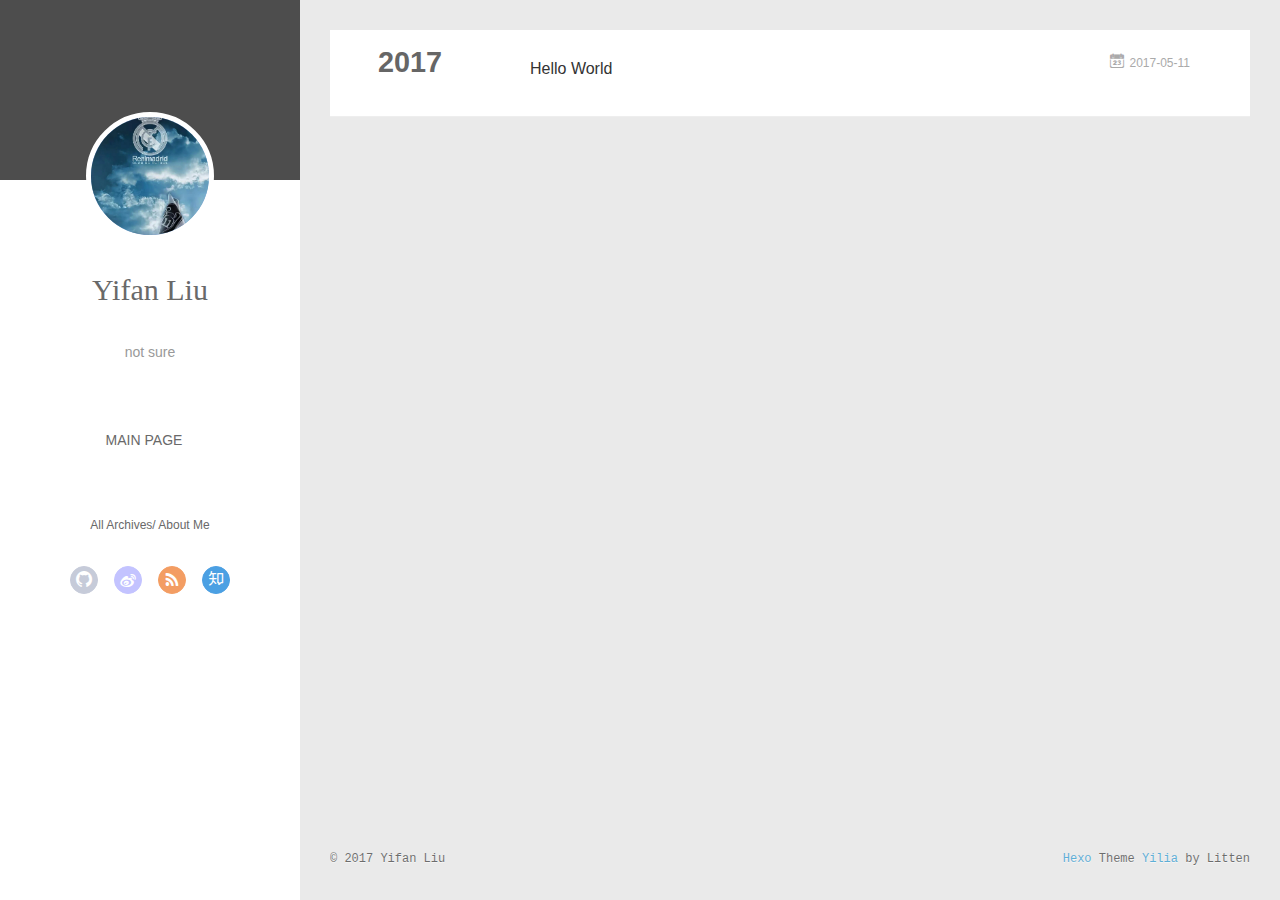
==== archives/index.html @ f7ccefbb "Site updated: 2017-05-11 17:52:36" ====
<!DOCTYPE html>
<html>
<head>
  <meta charset="utf-8">
  
  <meta name="renderer" content="webkit">
  <meta http-equiv="X-UA-Compatible" content="IE=edge" >
  <link rel="dns-prefetch" href="https://yifanliu.github.io">
  <title>Archives | Yifan&#39;s Blog</title>
  <meta name="viewport" content="width=device-width, initial-scale=1, maximum-scale=1">
  <meta name="description" content="maybe will write something later. so sad these days.">
<meta property="og:type" content="website">
<meta property="og:title" content="Yifan&#39;s Blog">
<meta property="og:url" content="https://yifanliu.github.io/archives/index.html">
<meta property="og:site_name" content="Yifan&#39;s Blog">
<meta property="og:description" content="maybe will write something later. so sad these days.">
<meta name="twitter:card" content="summary">
<meta name="twitter:title" content="Yifan&#39;s Blog">
<meta name="twitter:description" content="maybe will write something later. so sad these days.">
  
    <link rel="alternative" href="/atom.xml" title="Yifan&#39;s Blog" type="application/atom+xml">
  
  
    <link rel="icon" href="/favicon.png">
  
  <link rel="stylesheet" type="text/css" href="/./main.b3331d.css">
  <style type="text/css">
  
    #container.show {
      background: linear-gradient(200deg,#a0cfe4,#e8c37e);
    }
  </style>
  

  

</head>

<body>
  <div id="container" q-class="show:isCtnShow">
    <canvas id="anm-canvas" class="anm-canvas"></canvas>
    <div class="left-col" q-class="show:isShow">
      
<div class="overlay" style="background: #4d4d4d"></div>
<div class="intrude-less">
	<header id="header" class="inner">
		<a href="/" class="profilepic">
			<img src="/images/my.jpg" class="js-avatar">
		</a>
		<hgroup>
		  <h1 class="header-author"><a href="/">Yifan Liu</a></h1>
		</hgroup>
		
		<p class="header-subtitle">not sure</p>
		

		<nav class="header-menu">
			<ul>
			
				<li><a href="/">Main Page</a></li>
	        
			</ul>
		</nav>
		<nav class="header-smart-menu">
    		
    			
    			<a q-on="click: openSlider(e, 'innerArchive')" href="javascript:void(0)">All Archives</a>
    			
            
    			
    			<a q-on="click: openSlider(e, 'aboutme')" href="javascript:void(0)">About Me</a>
    			
            
		</nav>
		<nav class="header-nav">
			<div class="social">
				
					<a class="github" target="_blank" href="#" title="github"><i class="icon-github"></i></a>
		        
					<a class="weibo" target="_blank" href="#" title="weibo"><i class="icon-weibo"></i></a>
		        
					<a class="rss" target="_blank" href="#" title="rss"><i class="icon-rss"></i></a>
		        
					<a class="zhihu" target="_blank" href="#" title="zhihu"><i class="icon-zhihu"></i></a>
		        
			</div>
		</nav>
	</header>		
</div>

    </div>
    <div class="mid-col" q-class="show:isShow,hide:isShow|isFalse">
      
<nav id="mobile-nav">
  	<div class="overlay js-overlay" style="background: #4d4d4d"></div>
	<div class="btnctn js-mobile-btnctn">
  		<div class="slider-trigger list" q-on="click: openSlider(e)"><i class="icon icon-sort"></i></div>
	</div>
	<div class="intrude-less">
		<header id="header" class="inner">
			<div class="profilepic">
				<img src="/images/my.jpg" class="js-avatar">
			</div>
			<hgroup>
			  <h1 class="header-author js-header-author">Yifan Liu</h1>
			</hgroup>
			
			<p class="header-subtitle"><i class="icon icon-quo-left"></i>not sure<i class="icon icon-quo-right"></i></p>
			
			
			
				
			
			
			
			<nav class="header-nav">
				<div class="social">
					
						<a class="github" target="_blank" href="#" title="github"><i class="icon-github"></i></a>
			        
						<a class="weibo" target="_blank" href="#" title="weibo"><i class="icon-weibo"></i></a>
			        
						<a class="rss" target="_blank" href="#" title="rss"><i class="icon-rss"></i></a>
			        
						<a class="zhihu" target="_blank" href="#" title="zhihu"><i class="icon-zhihu"></i></a>
			        
				</div>
			</nav>

			<nav class="header-menu js-header-menu">
				<ul style="width: 50%">
				
				
					<li style="width: 100%"><a href="/">Main Page</a></li>
		        
				</ul>
			</nav>
		</header>				
	</div>
	<div class="mobile-mask" style="display:none" q-show="isShow"></div>
</nav>

      <div id="wrapper" class="body-wrap">
        <div class="menu-l">
          <div class="canvas-wrap">
            <canvas data-colors="#eaeaea" data-sectionHeight="100" data-contentId="js-content" id="myCanvas1" class="anm-canvas"></canvas>
          </div>
          <div id="js-content" class="content-ll">
            
  
  
    
    
      
      
      <section class="archives-wrap">
        <div class="archive-year-wrap">
          <a href="/archives/2017" class="archive-year">2017</a>
        </div>
        <div class="archives">
    
    <article class="archive-article archive-type-post">
  <div class="archive-article-inner">
    <header class="archive-article-header">
      	<div class="article-meta">
	      	<a href="/2017/05/11/hello-world/" class="archive-article-date">
  	<time datetime="2017-05-11T07:45:36.710Z" itemprop="datePublished"><i class="icon-calendar icon"></i>2017-05-11</time>
</a>
        </div>
    	 
  
    <h1 itemprop="name">
      <a class="archive-article-title" href="/2017/05/11/hello-world/">Hello World</a>
    </h1>
  

        <div class="article-info info-on-right">
          
          

        </div>
        <div class="clearfix"></div>
    </header>
  </div>
</article>
  
  
    </div></section>
  

    


          </div>
        </div>
      </div>
      <footer id="footer">
  <div class="outer">
    <div id="footer-info">
    	<div class="footer-left">
    		&copy; 2017 Yifan Liu
    	</div>
      	<div class="footer-right">
      		<a href="http://hexo.io/" target="_blank">Hexo</a>  Theme <a href="https://github.com/litten/hexo-theme-yilia" target="_blank">Yilia</a> by Litten
      	</div>
    </div>
  </div>
</footer>
    </div>
    <script>
	var yiliaConfig = {
		mathjax: false,
		isHome: false,
		isPost: false,
		isArchive: true,
		isTag: false,
		isCategory: false,
		open_in_new: false,
		root: "/",
		innerArchive: true,
		showTags: false
	}
</script>

<script>!function(t){function n(e){if(r[e])return r[e].exports;var i=r[e]={exports:{},id:e,loaded:!1};return t[e].call(i.exports,i,i.exports,n),i.loaded=!0,i.exports}var r={};n.m=t,n.c=r,n.p="./",n(0)}([function(t,n,r){r(194),t.exports=r(190)},function(t,n,r){var e=r(3),i=r(52),o=r(27),u=r(28),c=r(53),f="prototype",a=function(t,n,r){var s,l,h,v,p=t&a.F,d=t&a.G,y=t&a.S,g=t&a.P,b=t&a.B,m=d?e:y?e[n]||(e[n]={}):(e[n]||{})[f],x=d?i:i[n]||(i[n]={}),w=x[f]||(x[f]={});d&&(r=n);for(s in r)l=!p&&m&&void 0!==m[s],h=(l?m:r)[s],v=b&&l?c(h,e):g&&"function"==typeof h?c(Function.call,h):h,m&&u(m,s,h,t&a.U),x[s]!=h&&o(x,s,v),g&&w[s]!=h&&(w[s]=h)};e.core=i,a.F=1,a.G=2,a.S=4,a.P=8,a.B=16,a.W=32,a.U=64,a.R=128,t.exports=a},function(t,n,r){var e=r(6);t.exports=function(t){if(!e(t))throw TypeError(t+" is not an object!");return t}},function(t,n){var r=t.exports="undefined"!=typeof window&&window.Math==Math?window:"undefined"!=typeof self&&self.Math==Math?self:Function("return this")();"number"==typeof __g&&(__g=r)},function(t,n){t.exports=function(t){try{return!!t()}catch(t){return!0}}},function(t,n){var r=t.exports="undefined"!=typeof window&&window.Math==Math?window:"undefined"!=typeof self&&self.Math==Math?self:Function("return this")();"number"==typeof __g&&(__g=r)},function(t,n){t.exports=function(t){return"object"==typeof t?null!==t:"function"==typeof t}},function(t,n,r){var e=r(126)("wks"),i=r(76),o=r(3).Symbol,u="function"==typeof o;(t.exports=function(t){return e[t]||(e[t]=u&&o[t]||(u?o:i)("Symbol."+t))}).store=e},function(t,n){var r={}.hasOwnProperty;t.exports=function(t,n){return r.call(t,n)}},function(t,n,r){var e=r(94),i=r(33);t.exports=function(t){return e(i(t))}},function(t,n,r){t.exports=!r(4)(function(){return 7!=Object.defineProperty({},"a",{get:function(){return 7}}).a})},function(t,n,r){var e=r(2),i=r(167),o=r(50),u=Object.defineProperty;n.f=r(10)?Object.defineProperty:function(t,n,r){if(e(t),n=o(n,!0),e(r),i)try{return u(t,n,r)}catch(t){}if("get"in r||"set"in r)throw TypeError("Accessors not supported!");return"value"in r&&(t[n]=r.value),t}},function(t,n,r){t.exports=!r(18)(function(){return 7!=Object.defineProperty({},"a",{get:function(){return 7}}).a})},function(t,n,r){var e=r(14),i=r(22);t.exports=r(12)?function(t,n,r){return e.f(t,n,i(1,r))}:function(t,n,r){return t[n]=r,t}},function(t,n,r){var e=r(20),i=r(58),o=r(42),u=Object.defineProperty;n.f=r(12)?Object.defineProperty:function(t,n,r){if(e(t),n=o(n,!0),e(r),i)try{return u(t,n,r)}catch(t){}if("get"in r||"set"in r)throw TypeError("Accessors not supported!");return"value"in r&&(t[n]=r.value),t}},function(t,n,r){var e=r(40)("wks"),i=r(23),o=r(5).Symbol,u="function"==typeof o;(t.exports=function(t){return e[t]||(e[t]=u&&o[t]||(u?o:i)("Symbol."+t))}).store=e},function(t,n,r){var e=r(67),i=Math.min;t.exports=function(t){return t>0?i(e(t),9007199254740991):0}},function(t,n,r){var e=r(46);t.exports=function(t){return Object(e(t))}},function(t,n){t.exports=function(t){try{return!!t()}catch(t){return!0}}},function(t,n,r){var e=r(63),i=r(34);t.exports=Object.keys||function(t){return e(t,i)}},function(t,n,r){var e=r(21);t.exports=function(t){if(!e(t))throw TypeError(t+" is not an object!");return t}},function(t,n){t.exports=function(t){return"object"==typeof t?null!==t:"function"==typeof t}},function(t,n){t.exports=function(t,n){return{enumerable:!(1&t),configurable:!(2&t),writable:!(4&t),value:n}}},function(t,n){var r=0,e=Math.random();t.exports=function(t){return"Symbol(".concat(void 0===t?"":t,")_",(++r+e).toString(36))}},function(t,n){var r={}.hasOwnProperty;t.exports=function(t,n){return r.call(t,n)}},function(t,n){var r=t.exports={version:"2.4.0"};"number"==typeof __e&&(__e=r)},function(t,n){t.exports=function(t){if("function"!=typeof t)throw TypeError(t+" is not a function!");return t}},function(t,n,r){var e=r(11),i=r(66);t.exports=r(10)?function(t,n,r){return e.f(t,n,i(1,r))}:function(t,n,r){return t[n]=r,t}},function(t,n,r){var e=r(3),i=r(27),o=r(24),u=r(76)("src"),c="toString",f=Function[c],a=(""+f).split(c);r(52).inspectSource=function(t){return f.call(t)},(t.exports=function(t,n,r,c){var f="function"==typeof r;f&&(o(r,"name")||i(r,"name",n)),t[n]!==r&&(f&&(o(r,u)||i(r,u,t[n]?""+t[n]:a.join(String(n)))),t===e?t[n]=r:c?t[n]?t[n]=r:i(t,n,r):(delete t[n],i(t,n,r)))})(Function.prototype,c,function(){return"function"==typeof this&&this[u]||f.call(this)})},function(t,n,r){var e=r(1),i=r(4),o=r(46),u=function(t,n,r,e){var i=String(o(t)),u="<"+n;return""!==r&&(u+=" "+r+'="'+String(e).replace(/"/g,"&quot;")+'"'),u+">"+i+"</"+n+">"};t.exports=function(t,n){var r={};r[t]=n(u),e(e.P+e.F*i(function(){var n=""[t]('"');return n!==n.toLowerCase()||n.split('"').length>3}),"String",r)}},function(t,n,r){var e=r(115),i=r(46);t.exports=function(t){return e(i(t))}},function(t,n,r){var e=r(116),i=r(66),o=r(30),u=r(50),c=r(24),f=r(167),a=Object.getOwnPropertyDescriptor;n.f=r(10)?a:function(t,n){if(t=o(t),n=u(n,!0),f)try{return a(t,n)}catch(t){}if(c(t,n))return i(!e.f.call(t,n),t[n])}},function(t,n,r){var e=r(24),i=r(17),o=r(145)("IE_PROTO"),u=Object.prototype;t.exports=Object.getPrototypeOf||function(t){return t=i(t),e(t,o)?t[o]:"function"==typeof t.constructor&&t instanceof t.constructor?t.constructor.prototype:t instanceof Object?u:null}},function(t,n){t.exports=function(t){if(void 0==t)throw TypeError("Can't call method on  "+t);return t}},function(t,n){t.exports="constructor,hasOwnProperty,isPrototypeOf,propertyIsEnumerable,toLocaleString,toString,valueOf".split(",")},function(t,n){t.exports={}},function(t,n){t.exports=!0},function(t,n){n.f={}.propertyIsEnumerable},function(t,n,r){var e=r(14).f,i=r(8),o=r(15)("toStringTag");t.exports=function(t,n,r){t&&!i(t=r?t:t.prototype,o)&&e(t,o,{configurable:!0,value:n})}},function(t,n,r){var e=r(40)("keys"),i=r(23);t.exports=function(t){return e[t]||(e[t]=i(t))}},function(t,n,r){var e=r(5),i="__core-js_shared__",o=e[i]||(e[i]={});t.exports=function(t){return o[t]||(o[t]={})}},function(t,n){var r=Math.ceil,e=Math.floor;t.exports=function(t){return isNaN(t=+t)?0:(t>0?e:r)(t)}},function(t,n,r){var e=r(21);t.exports=function(t,n){if(!e(t))return t;var r,i;if(n&&"function"==typeof(r=t.toString)&&!e(i=r.call(t)))return i;if("function"==typeof(r=t.valueOf)&&!e(i=r.call(t)))return i;if(!n&&"function"==typeof(r=t.toString)&&!e(i=r.call(t)))return i;throw TypeError("Can't convert object to primitive value")}},function(t,n,r){var e=r(5),i=r(25),o=r(36),u=r(44),c=r(14).f;t.exports=function(t){var n=i.Symbol||(i.Symbol=o?{}:e.Symbol||{});"_"==t.charAt(0)||t in n||c(n,t,{value:u.f(t)})}},function(t,n,r){n.f=r(15)},function(t,n){var r={}.toString;t.exports=function(t){return r.call(t).slice(8,-1)}},function(t,n){t.exports=function(t){if(void 0==t)throw TypeError("Can't call method on  "+t);return t}},function(t,n,r){var e=r(4);t.exports=function(t,n){return!!t&&e(function(){n?t.call(null,function(){},1):t.call(null)})}},function(t,n,r){var e=r(53),i=r(115),o=r(17),u=r(16),c=r(202);t.exports=function(t,n){var r=1==t,f=2==t,a=3==t,s=4==t,l=6==t,h=5==t||l,v=n||c;return function(n,c,p){for(var d,y,g=o(n),b=i(g),m=e(c,p,3),x=u(b.length),w=0,S=r?v(n,x):f?v(n,0):void 0;x>w;w++)if((h||w in b)&&(d=b[w],y=m(d,w,g),t))if(r)S[w]=y;else if(y)switch(t){case 3:return!0;case 5:return d;case 6:return w;case 2:S.push(d)}else if(s)return!1;return l?-1:a||s?s:S}}},function(t,n,r){var e=r(1),i=r(52),o=r(4);t.exports=function(t,n){var r=(i.Object||{})[t]||Object[t],u={};u[t]=n(r),e(e.S+e.F*o(function(){r(1)}),"Object",u)}},function(t,n,r){var e=r(6);t.exports=function(t,n){if(!e(t))return t;var r,i;if(n&&"function"==typeof(r=t.toString)&&!e(i=r.call(t)))return i;if("function"==typeof(r=t.valueOf)&&!e(i=r.call(t)))return i;if(!n&&"function"==typeof(r=t.toString)&&!e(i=r.call(t)))return i;throw TypeError("Can't convert object to primitive value")}},function(t,n,r){var e=r(5),i=r(25),o=r(91),u=r(13),c="prototype",f=function(t,n,r){var a,s,l,h=t&f.F,v=t&f.G,p=t&f.S,d=t&f.P,y=t&f.B,g=t&f.W,b=v?i:i[n]||(i[n]={}),m=b[c],x=v?e:p?e[n]:(e[n]||{})[c];v&&(r=n);for(a in r)(s=!h&&x&&void 0!==x[a])&&a in b||(l=s?x[a]:r[a],b[a]=v&&"function"!=typeof x[a]?r[a]:y&&s?o(l,e):g&&x[a]==l?function(t){var n=function(n,r,e){if(this instanceof t){switch(arguments.length){case 0:return new t;case 1:return new t(n);case 2:return new t(n,r)}return new t(n,r,e)}return t.apply(this,arguments)};return n[c]=t[c],n}(l):d&&"function"==typeof l?o(Function.call,l):l,d&&((b.virtual||(b.virtual={}))[a]=l,t&f.R&&m&&!m[a]&&u(m,a,l)))};f.F=1,f.G=2,f.S=4,f.P=8,f.B=16,f.W=32,f.U=64,f.R=128,t.exports=f},function(t,n){var r=t.exports={version:"2.4.0"};"number"==typeof __e&&(__e=r)},function(t,n,r){var e=r(26);t.exports=function(t,n,r){if(e(t),void 0===n)return t;switch(r){case 1:return function(r){return t.call(n,r)};case 2:return function(r,e){return t.call(n,r,e)};case 3:return function(r,e,i){return t.call(n,r,e,i)}}return function(){return t.apply(n,arguments)}}},function(t,n,r){var e=r(183),i=r(1),o=r(126)("metadata"),u=o.store||(o.store=new(r(186))),c=function(t,n,r){var i=u.get(t);if(!i){if(!r)return;u.set(t,i=new e)}var o=i.get(n);if(!o){if(!r)return;i.set(n,o=new e)}return o},f=function(t,n,r){var e=c(n,r,!1);return void 0!==e&&e.has(t)},a=function(t,n,r){var e=c(n,r,!1);return void 0===e?void 0:e.get(t)},s=function(t,n,r,e){c(r,e,!0).set(t,n)},l=function(t,n){var r=c(t,n,!1),e=[];return r&&r.forEach(function(t,n){e.push(n)}),e},h=function(t){return void 0===t||"symbol"==typeof t?t:String(t)},v=function(t){i(i.S,"Reflect",t)};t.exports={store:u,map:c,has:f,get:a,set:s,keys:l,key:h,exp:v}},function(t,n,r){"use strict";if(r(10)){var e=r(69),i=r(3),o=r(4),u=r(1),c=r(127),f=r(152),a=r(53),s=r(68),l=r(66),h=r(27),v=r(73),p=r(67),d=r(16),y=r(75),g=r(50),b=r(24),m=r(180),x=r(114),w=r(6),S=r(17),_=r(137),O=r(70),E=r(32),P=r(71).f,j=r(154),F=r(76),M=r(7),A=r(48),N=r(117),T=r(146),I=r(155),k=r(80),L=r(123),R=r(74),C=r(130),D=r(160),U=r(11),W=r(31),G=U.f,B=W.f,V=i.RangeError,z=i.TypeError,q=i.Uint8Array,K="ArrayBuffer",J="Shared"+K,Y="BYTES_PER_ELEMENT",H="prototype",$=Array[H],X=f.ArrayBuffer,Q=f.DataView,Z=A(0),tt=A(2),nt=A(3),rt=A(4),et=A(5),it=A(6),ot=N(!0),ut=N(!1),ct=I.values,ft=I.keys,at=I.entries,st=$.lastIndexOf,lt=$.reduce,ht=$.reduceRight,vt=$.join,pt=$.sort,dt=$.slice,yt=$.toString,gt=$.toLocaleString,bt=M("iterator"),mt=M("toStringTag"),xt=F("typed_constructor"),wt=F("def_constructor"),St=c.CONSTR,_t=c.TYPED,Ot=c.VIEW,Et="Wrong length!",Pt=A(1,function(t,n){return Tt(T(t,t[wt]),n)}),jt=o(function(){return 1===new q(new Uint16Array([1]).buffer)[0]}),Ft=!!q&&!!q[H].set&&o(function(){new q(1).set({})}),Mt=function(t,n){if(void 0===t)throw z(Et);var r=+t,e=d(t);if(n&&!m(r,e))throw V(Et);return e},At=function(t,n){var r=p(t);if(r<0||r%n)throw V("Wrong offset!");return r},Nt=function(t){if(w(t)&&_t in t)return t;throw z(t+" is not a typed array!")},Tt=function(t,n){if(!(w(t)&&xt in t))throw z("It is not a typed array constructor!");return new t(n)},It=function(t,n){return kt(T(t,t[wt]),n)},kt=function(t,n){for(var r=0,e=n.length,i=Tt(t,e);e>r;)i[r]=n[r++];return i},Lt=function(t,n,r){G(t,n,{get:function(){return this._d[r]}})},Rt=function(t){var n,r,e,i,o,u,c=S(t),f=arguments.length,s=f>1?arguments[1]:void 0,l=void 0!==s,h=j(c);if(void 0!=h&&!_(h)){for(u=h.call(c),e=[],n=0;!(o=u.next()).done;n++)e.push(o.value);c=e}for(l&&f>2&&(s=a(s,arguments[2],2)),n=0,r=d(c.length),i=Tt(this,r);r>n;n++)i[n]=l?s(c[n],n):c[n];return i},Ct=function(){for(var t=0,n=arguments.length,r=Tt(this,n);n>t;)r[t]=arguments[t++];return r},Dt=!!q&&o(function(){gt.call(new q(1))}),Ut=function(){return gt.apply(Dt?dt.call(Nt(this)):Nt(this),arguments)},Wt={copyWithin:function(t,n){return D.call(Nt(this),t,n,arguments.length>2?arguments[2]:void 0)},every:function(t){return rt(Nt(this),t,arguments.length>1?arguments[1]:void 0)},fill:function(t){return C.apply(Nt(this),arguments)},filter:function(t){return It(this,tt(Nt(this),t,arguments.length>1?arguments[1]:void 0))},find:function(t){return et(Nt(this),t,arguments.length>1?arguments[1]:void 0)},findIndex:function(t){return it(Nt(this),t,arguments.length>1?arguments[1]:void 0)},forEach:function(t){Z(Nt(this),t,arguments.length>1?arguments[1]:void 0)},indexOf:function(t){return ut(Nt(this),t,arguments.length>1?arguments[1]:void 0)},includes:function(t){return ot(Nt(this),t,arguments.length>1?arguments[1]:void 0)},join:function(t){return vt.apply(Nt(this),arguments)},lastIndexOf:function(t){return st.apply(Nt(this),arguments)},map:function(t){return Pt(Nt(this),t,arguments.length>1?arguments[1]:void 0)},reduce:function(t){return lt.apply(Nt(this),arguments)},reduceRight:function(t){return ht.apply(Nt(this),arguments)},reverse:function(){for(var t,n=this,r=Nt(n).length,e=Math.floor(r/2),i=0;i<e;)t=n[i],n[i++]=n[--r],n[r]=t;return n},some:function(t){return nt(Nt(this),t,arguments.length>1?arguments[1]:void 0)},sort:function(t){return pt.call(Nt(this),t)},subarray:function(t,n){var r=Nt(this),e=r.length,i=y(t,e);return new(T(r,r[wt]))(r.buffer,r.byteOffset+i*r.BYTES_PER_ELEMENT,d((void 0===n?e:y(n,e))-i))}},Gt=function(t,n){return It(this,dt.call(Nt(this),t,n))},Bt=function(t){Nt(this);var n=At(arguments[1],1),r=this.length,e=S(t),i=d(e.length),o=0;if(i+n>r)throw V(Et);for(;o<i;)this[n+o]=e[o++]},Vt={entries:function(){return at.call(Nt(this))},keys:function(){return ft.call(Nt(this))},values:function(){return ct.call(Nt(this))}},zt=function(t,n){return w(t)&&t[_t]&&"symbol"!=typeof n&&n in t&&String(+n)==String(n)},qt=function(t,n){return zt(t,n=g(n,!0))?l(2,t[n]):B(t,n)},Kt=function(t,n,r){return!(zt(t,n=g(n,!0))&&w(r)&&b(r,"value"))||b(r,"get")||b(r,"set")||r.configurable||b(r,"writable")&&!r.writable||b(r,"enumerable")&&!r.enumerable?G(t,n,r):(t[n]=r.value,t)};St||(W.f=qt,U.f=Kt),u(u.S+u.F*!St,"Object",{getOwnPropertyDescriptor:qt,defineProperty:Kt}),o(function(){yt.call({})})&&(yt=gt=function(){return vt.call(this)});var Jt=v({},Wt);v(Jt,Vt),h(Jt,bt,Vt.values),v(Jt,{slice:Gt,set:Bt,constructor:function(){},toString:yt,toLocaleString:Ut}),Lt(Jt,"buffer","b"),Lt(Jt,"byteOffset","o"),Lt(Jt,"byteLength","l"),Lt(Jt,"length","e"),G(Jt,mt,{get:function(){return this[_t]}}),t.exports=function(t,n,r,f){f=!!f;var a=t+(f?"Clamped":"")+"Array",l="Uint8Array"!=a,v="get"+t,p="set"+t,y=i[a],g=y||{},b=y&&E(y),m=!y||!c.ABV,S={},_=y&&y[H],j=function(t,r){var e=t._d;return e.v[v](r*n+e.o,jt)},F=function(t,r,e){var i=t._d;f&&(e=(e=Math.round(e))<0?0:e>255?255:255&e),i.v[p](r*n+i.o,e,jt)},M=function(t,n){G(t,n,{get:function(){return j(this,n)},set:function(t){return F(this,n,t)},enumerable:!0})};m?(y=r(function(t,r,e,i){s(t,y,a,"_d");var o,u,c,f,l=0,v=0;if(w(r)){if(!(r instanceof X||(f=x(r))==K||f==J))return _t in r?kt(y,r):Rt.call(y,r);o=r,v=At(e,n);var p=r.byteLength;if(void 0===i){if(p%n)throw V(Et);if((u=p-v)<0)throw V(Et)}else if((u=d(i)*n)+v>p)throw V(Et);c=u/n}else c=Mt(r,!0),u=c*n,o=new X(u);for(h(t,"_d",{b:o,o:v,l:u,e:c,v:new Q(o)});l<c;)M(t,l++)}),_=y[H]=O(Jt),h(_,"constructor",y)):L(function(t){new y(null),new y(t)},!0)||(y=r(function(t,r,e,i){s(t,y,a);var o;return w(r)?r instanceof X||(o=x(r))==K||o==J?void 0!==i?new g(r,At(e,n),i):void 0!==e?new g(r,At(e,n)):new g(r):_t in r?kt(y,r):Rt.call(y,r):new g(Mt(r,l))}),Z(b!==Function.prototype?P(g).concat(P(b)):P(g),function(t){t in y||h(y,t,g[t])}),y[H]=_,e||(_.constructor=y));var A=_[bt],N=!!A&&("values"==A.name||void 0==A.name),T=Vt.values;h(y,xt,!0),h(_,_t,a),h(_,Ot,!0),h(_,wt,y),(f?new y(1)[mt]==a:mt in _)||G(_,mt,{get:function(){return a}}),S[a]=y,u(u.G+u.W+u.F*(y!=g),S),u(u.S,a,{BYTES_PER_ELEMENT:n,from:Rt,of:Ct}),Y in _||h(_,Y,n),u(u.P,a,Wt),R(a),u(u.P+u.F*Ft,a,{set:Bt}),u(u.P+u.F*!N,a,Vt),u(u.P+u.F*(_.toString!=yt),a,{toString:yt}),u(u.P+u.F*o(function(){new y(1).slice()}),a,{slice:Gt}),u(u.P+u.F*(o(function(){return[1,2].toLocaleString()!=new y([1,2]).toLocaleString()})||!o(function(){_.toLocaleString.call([1,2])})),a,{toLocaleString:Ut}),k[a]=N?A:T,e||N||h(_,bt,T)}}else t.exports=function(){}},function(t,n){var r={}.toString;t.exports=function(t){return r.call(t).slice(8,-1)}},function(t,n,r){var e=r(21),i=r(5).document,o=e(i)&&e(i.createElement);t.exports=function(t){return o?i.createElement(t):{}}},function(t,n,r){t.exports=!r(12)&&!r(18)(function(){return 7!=Object.defineProperty(r(57)("div"),"a",{get:function(){return 7}}).a})},function(t,n,r){"use strict";var e=r(36),i=r(51),o=r(64),u=r(13),c=r(8),f=r(35),a=r(96),s=r(38),l=r(103),h=r(15)("iterator"),v=!([].keys&&"next"in[].keys()),p="keys",d="values",y=function(){return this};t.exports=function(t,n,r,g,b,m,x){a(r,n,g);var w,S,_,O=function(t){if(!v&&t in F)return F[t];switch(t){case p:case d:return function(){return new r(this,t)}}return function(){return new r(this,t)}},E=n+" Iterator",P=b==d,j=!1,F=t.prototype,M=F[h]||F["@@iterator"]||b&&F[b],A=M||O(b),N=b?P?O("entries"):A:void 0,T="Array"==n?F.entries||M:M;if(T&&(_=l(T.call(new t)))!==Object.prototype&&(s(_,E,!0),e||c(_,h)||u(_,h,y)),P&&M&&M.name!==d&&(j=!0,A=function(){return M.call(this)}),e&&!x||!v&&!j&&F[h]||u(F,h,A),f[n]=A,f[E]=y,b)if(w={values:P?A:O(d),keys:m?A:O(p),entries:N},x)for(S in w)S in F||o(F,S,w[S]);else i(i.P+i.F*(v||j),n,w);return w}},function(t,n,r){var e=r(20),i=r(100),o=r(34),u=r(39)("IE_PROTO"),c=function(){},f="prototype",a=function(){var t,n=r(57)("iframe"),e=o.length;for(n.style.display="none",r(93).appendChild(n),n.src="javascript:",t=n.contentWindow.document,t.open(),t.write("<script>document.F=Object<\/script>"),t.close(),a=t.F;e--;)delete a[f][o[e]];return a()};t.exports=Object.create||function(t,n){var r;return null!==t?(c[f]=e(t),r=new c,c[f]=null,r[u]=t):r=a(),void 0===n?r:i(r,n)}},function(t,n,r){var e=r(63),i=r(34).concat("length","prototype");n.f=Object.getOwnPropertyNames||function(t){return e(t,i)}},function(t,n){n.f=Object.getOwnPropertySymbols},function(t,n,r){var e=r(8),i=r(9),o=r(90)(!1),u=r(39)("IE_PROTO");t.exports=function(t,n){var r,c=i(t),f=0,a=[];for(r in c)r!=u&&e(c,r)&&a.push(r);for(;n.length>f;)e(c,r=n[f++])&&(~o(a,r)||a.push(r));return a}},function(t,n,r){t.exports=r(13)},function(t,n,r){var e=r(76)("meta"),i=r(6),o=r(24),u=r(11).f,c=0,f=Object.isExtensible||function(){return!0},a=!r(4)(function(){return f(Object.preventExtensions({}))}),s=function(t){u(t,e,{value:{i:"O"+ ++c,w:{}}})},l=function(t,n){if(!i(t))return"symbol"==typeof t?t:("string"==typeof t?"S":"P")+t;if(!o(t,e)){if(!f(t))return"F";if(!n)return"E";s(t)}return t[e].i},h=function(t,n){if(!o(t,e)){if(!f(t))return!0;if(!n)return!1;s(t)}return t[e].w},v=function(t){return a&&p.NEED&&f(t)&&!o(t,e)&&s(t),t},p=t.exports={KEY:e,NEED:!1,fastKey:l,getWeak:h,onFreeze:v}},function(t,n){t.exports=function(t,n){return{enumerable:!(1&t),configurable:!(2&t),writable:!(4&t),value:n}}},function(t,n){var r=Math.ceil,e=Math.floor;t.exports=function(t){return isNaN(t=+t)?0:(t>0?e:r)(t)}},function(t,n){t.exports=function(t,n,r,e){if(!(t instanceof n)||void 0!==e&&e in t)throw TypeError(r+": incorrect invocation!");return t}},function(t,n){t.exports=!1},function(t,n,r){var e=r(2),i=r(173),o=r(133),u=r(145)("IE_PROTO"),c=function(){},f="prototype",a=function(){var t,n=r(132)("iframe"),e=o.length;for(n.style.display="none",r(135).appendChild(n),n.src="javascript:",t=n.contentWindow.document,t.open(),t.write("<script>document.F=Object<\/script>"),t.close(),a=t.F;e--;)delete a[f][o[e]];return a()};t.exports=Object.create||function(t,n){var r;return null!==t?(c[f]=e(t),r=new c,c[f]=null,r[u]=t):r=a(),void 0===n?r:i(r,n)}},function(t,n,r){var e=r(175),i=r(133).concat("length","prototype");n.f=Object.getOwnPropertyNames||function(t){return e(t,i)}},function(t,n,r){var e=r(175),i=r(133);t.exports=Object.keys||function(t){return e(t,i)}},function(t,n,r){var e=r(28);t.exports=function(t,n,r){for(var i in n)e(t,i,n[i],r);return t}},function(t,n,r){"use strict";var e=r(3),i=r(11),o=r(10),u=r(7)("species");t.exports=function(t){var n=e[t];o&&n&&!n[u]&&i.f(n,u,{configurable:!0,get:function(){return this}})}},function(t,n,r){var e=r(67),i=Math.max,o=Math.min;t.exports=function(t,n){return t=e(t),t<0?i(t+n,0):o(t,n)}},function(t,n){var r=0,e=Math.random();t.exports=function(t){return"Symbol(".concat(void 0===t?"":t,")_",(++r+e).toString(36))}},function(t,n,r){var e=r(33);t.exports=function(t){return Object(e(t))}},function(t,n,r){var e=r(7)("unscopables"),i=Array.prototype;void 0==i[e]&&r(27)(i,e,{}),t.exports=function(t){i[e][t]=!0}},function(t,n,r){var e=r(53),i=r(169),o=r(137),u=r(2),c=r(16),f=r(154),a={},s={},n=t.exports=function(t,n,r,l,h){var v,p,d,y,g=h?function(){return t}:f(t),b=e(r,l,n?2:1),m=0;if("function"!=typeof g)throw TypeError(t+" is not iterable!");if(o(g)){for(v=c(t.length);v>m;m++)if((y=n?b(u(p=t[m])[0],p[1]):b(t[m]))===a||y===s)return y}else for(d=g.call(t);!(p=d.next()).done;)if((y=i(d,b,p.value,n))===a||y===s)return y};n.BREAK=a,n.RETURN=s},function(t,n){t.exports={}},function(t,n,r){var e=r(11).f,i=r(24),o=r(7)("toStringTag");t.exports=function(t,n,r){t&&!i(t=r?t:t.prototype,o)&&e(t,o,{configurable:!0,value:n})}},function(t,n,r){var e=r(1),i=r(46),o=r(4),u=r(150),c="["+u+"]",f="​",a=RegExp("^"+c+c+"*"),s=RegExp(c+c+"*$"),l=function(t,n,r){var i={},c=o(function(){return!!u[t]()||f[t]()!=f}),a=i[t]=c?n(h):u[t];r&&(i[r]=a),e(e.P+e.F*c,"String",i)},h=l.trim=function(t,n){return t=String(i(t)),1&n&&(t=t.replace(a,"")),2&n&&(t=t.replace(s,"")),t};t.exports=l},function(t,n,r){t.exports={default:r(86),__esModule:!0}},function(t,n,r){t.exports={default:r(87),__esModule:!0}},function(t,n,r){"use strict";function e(t){return t&&t.__esModule?t:{default:t}}n.__esModule=!0;var i=r(84),o=e(i),u=r(83),c=e(u),f="function"==typeof c.default&&"symbol"==typeof o.default?function(t){return typeof t}:function(t){return t&&"function"==typeof c.default&&t.constructor===c.default&&t!==c.default.prototype?"symbol":typeof t};n.default="function"==typeof c.default&&"symbol"===f(o.default)?function(t){return void 0===t?"undefined":f(t)}:function(t){return t&&"function"==typeof c.default&&t.constructor===c.default&&t!==c.default.prototype?"symbol":void 0===t?"undefined":f(t)}},function(t,n,r){r(110),r(108),r(111),r(112),t.exports=r(25).Symbol},function(t,n,r){r(109),r(113),t.exports=r(44).f("iterator")},function(t,n){t.exports=function(t){if("function"!=typeof t)throw TypeError(t+" is not a function!");return t}},function(t,n){t.exports=function(){}},function(t,n,r){var e=r(9),i=r(106),o=r(105);t.exports=function(t){return function(n,r,u){var c,f=e(n),a=i(f.length),s=o(u,a);if(t&&r!=r){for(;a>s;)if((c=f[s++])!=c)return!0}else for(;a>s;s++)if((t||s in f)&&f[s]===r)return t||s||0;return!t&&-1}}},function(t,n,r){var e=r(88);t.exports=function(t,n,r){if(e(t),void 0===n)return t;switch(r){case 1:return function(r){return t.call(n,r)};case 2:return function(r,e){return t.call(n,r,e)};case 3:return function(r,e,i){return t.call(n,r,e,i)}}return function(){return t.apply(n,arguments)}}},function(t,n,r){var e=r(19),i=r(62),o=r(37);t.exports=function(t){var n=e(t),r=i.f;if(r)for(var u,c=r(t),f=o.f,a=0;c.length>a;)f.call(t,u=c[a++])&&n.push(u);return n}},function(t,n,r){t.exports=r(5).document&&document.documentElement},function(t,n,r){var e=r(56);t.exports=Object("z").propertyIsEnumerable(0)?Object:function(t){return"String"==e(t)?t.split(""):Object(t)}},function(t,n,r){var e=r(56);t.exports=Array.isArray||function(t){return"Array"==e(t)}},function(t,n,r){"use strict";var e=r(60),i=r(22),o=r(38),u={};r(13)(u,r(15)("iterator"),function(){return this}),t.exports=function(t,n,r){t.prototype=e(u,{next:i(1,r)}),o(t,n+" Iterator")}},function(t,n){t.exports=function(t,n){return{value:n,done:!!t}}},function(t,n,r){var e=r(19),i=r(9);t.exports=function(t,n){for(var r,o=i(t),u=e(o),c=u.length,f=0;c>f;)if(o[r=u[f++]]===n)return r}},function(t,n,r){var e=r(23)("meta"),i=r(21),o=r(8),u=r(14).f,c=0,f=Object.isExtensible||function(){return!0},a=!r(18)(function(){return f(Object.preventExtensions({}))}),s=function(t){u(t,e,{value:{i:"O"+ ++c,w:{}}})},l=function(t,n){if(!i(t))return"symbol"==typeof t?t:("string"==typeof t?"S":"P")+t;if(!o(t,e)){if(!f(t))return"F";if(!n)return"E";s(t)}return t[e].i},h=function(t,n){if(!o(t,e)){if(!f(t))return!0;if(!n)return!1;s(t)}return t[e].w},v=function(t){return a&&p.NEED&&f(t)&&!o(t,e)&&s(t),t},p=t.exports={KEY:e,NEED:!1,fastKey:l,getWeak:h,onFreeze:v}},function(t,n,r){var e=r(14),i=r(20),o=r(19);t.exports=r(12)?Object.defineProperties:function(t,n){i(t);for(var r,u=o(n),c=u.length,f=0;c>f;)e.f(t,r=u[f++],n[r]);return t}},function(t,n,r){var e=r(37),i=r(22),o=r(9),u=r(42),c=r(8),f=r(58),a=Object.getOwnPropertyDescriptor;n.f=r(12)?a:function(t,n){if(t=o(t),n=u(n,!0),f)try{return a(t,n)}catch(t){}if(c(t,n))return i(!e.f.call(t,n),t[n])}},function(t,n,r){var e=r(9),i=r(61).f,o={}.toString,u="object"==typeof window&&window&&Object.getOwnPropertyNames?Object.getOwnPropertyNames(window):[],c=function(t){try{return i(t)}catch(t){return u.slice()}};t.exports.f=function(t){return u&&"[object Window]"==o.call(t)?c(t):i(e(t))}},function(t,n,r){var e=r(8),i=r(77),o=r(39)("IE_PROTO"),u=Object.prototype;t.exports=Object.getPrototypeOf||function(t){return t=i(t),e(t,o)?t[o]:"function"==typeof t.constructor&&t instanceof t.constructor?t.constructor.prototype:t instanceof Object?u:null}},function(t,n,r){var e=r(41),i=r(33);t.exports=function(t){return function(n,r){var o,u,c=String(i(n)),f=e(r),a=c.length;return f<0||f>=a?t?"":void 0:(o=c.charCodeAt(f),o<55296||o>56319||f+1===a||(u=c.charCodeAt(f+1))<56320||u>57343?t?c.charAt(f):o:t?c.slice(f,f+2):u-56320+(o-55296<<10)+65536)}}},function(t,n,r){var e=r(41),i=Math.max,o=Math.min;t.exports=function(t,n){return t=e(t),t<0?i(t+n,0):o(t,n)}},function(t,n,r){var e=r(41),i=Math.min;t.exports=function(t){return t>0?i(e(t),9007199254740991):0}},function(t,n,r){"use strict";var e=r(89),i=r(97),o=r(35),u=r(9);t.exports=r(59)(Array,"Array",function(t,n){this._t=u(t),this._i=0,this._k=n},function(){var t=this._t,n=this._k,r=this._i++;return!t||r>=t.length?(this._t=void 0,i(1)):"keys"==n?i(0,r):"values"==n?i(0,t[r]):i(0,[r,t[r]])},"values"),o.Arguments=o.Array,e("keys"),e("values"),e("entries")},function(t,n){},function(t,n,r){"use strict";var e=r(104)(!0);r(59)(String,"String",function(t){this._t=String(t),this._i=0},function(){var t,n=this._t,r=this._i;return r>=n.length?{value:void 0,done:!0}:(t=e(n,r),this._i+=t.length,{value:t,done:!1})})},function(t,n,r){"use strict";var e=r(5),i=r(8),o=r(12),u=r(51),c=r(64),f=r(99).KEY,a=r(18),s=r(40),l=r(38),h=r(23),v=r(15),p=r(44),d=r(43),y=r(98),g=r(92),b=r(95),m=r(20),x=r(9),w=r(42),S=r(22),_=r(60),O=r(102),E=r(101),P=r(14),j=r(19),F=E.f,M=P.f,A=O.f,N=e.Symbol,T=e.JSON,I=T&&T.stringify,k="prototype",L=v("_hidden"),R=v("toPrimitive"),C={}.propertyIsEnumerable,D=s("symbol-registry"),U=s("symbols"),W=s("op-symbols"),G=Object[k],B="function"==typeof N,V=e.QObject,z=!V||!V[k]||!V[k].findChild,q=o&&a(function(){return 7!=_(M({},"a",{get:function(){return M(this,"a",{value:7}).a}})).a})?function(t,n,r){var e=F(G,n);e&&delete G[n],M(t,n,r),e&&t!==G&&M(G,n,e)}:M,K=function(t){var n=U[t]=_(N[k]);return n._k=t,n},J=B&&"symbol"==typeof N.iterator?function(t){return"symbol"==typeof t}:function(t){return t instanceof N},Y=function(t,n,r){return t===G&&Y(W,n,r),m(t),n=w(n,!0),m(r),i(U,n)?(r.enumerable?(i(t,L)&&t[L][n]&&(t[L][n]=!1),r=_(r,{enumerable:S(0,!1)})):(i(t,L)||M(t,L,S(1,{})),t[L][n]=!0),q(t,n,r)):M(t,n,r)},H=function(t,n){m(t);for(var r,e=g(n=x(n)),i=0,o=e.length;o>i;)Y(t,r=e[i++],n[r]);return t},$=function(t,n){return void 0===n?_(t):H(_(t),n)},X=function(t){var n=C.call(this,t=w(t,!0));return!(this===G&&i(U,t)&&!i(W,t))&&(!(n||!i(this,t)||!i(U,t)||i(this,L)&&this[L][t])||n)},Q=function(t,n){if(t=x(t),n=w(n,!0),t!==G||!i(U,n)||i(W,n)){var r=F(t,n);return!r||!i(U,n)||i(t,L)&&t[L][n]||(r.enumerable=!0),r}},Z=function(t){for(var n,r=A(x(t)),e=[],o=0;r.length>o;)i(U,n=r[o++])||n==L||n==f||e.push(n);return e},tt=function(t){for(var n,r=t===G,e=A(r?W:x(t)),o=[],u=0;e.length>u;)!i(U,n=e[u++])||r&&!i(G,n)||o.push(U[n]);return o};B||(N=function(){if(this instanceof N)throw TypeError("Symbol is not a constructor!");var t=h(arguments.length>0?arguments[0]:void 0),n=function(r){this===G&&n.call(W,r),i(this,L)&&i(this[L],t)&&(this[L][t]=!1),q(this,t,S(1,r))};return o&&z&&q(G,t,{configurable:!0,set:n}),K(t)},c(N[k],"toString",function(){return this._k}),E.f=Q,P.f=Y,r(61).f=O.f=Z,r(37).f=X,r(62).f=tt,o&&!r(36)&&c(G,"propertyIsEnumerable",X,!0),p.f=function(t){return K(v(t))}),u(u.G+u.W+u.F*!B,{Symbol:N});for(var nt="hasInstance,isConcatSpreadable,iterator,match,replace,search,species,split,toPrimitive,toStringTag,unscopables".split(","),rt=0;nt.length>rt;)v(nt[rt++]);for(var nt=j(v.store),rt=0;nt.length>rt;)d(nt[rt++]);u(u.S+u.F*!B,"Symbol",{for:function(t){return i(D,t+="")?D[t]:D[t]=N(t)},keyFor:function(t){if(J(t))return y(D,t);throw TypeError(t+" is not a symbol!")},useSetter:function(){z=!0},useSimple:function(){z=!1}}),u(u.S+u.F*!B,"Object",{create:$,defineProperty:Y,defineProperties:H,getOwnPropertyDescriptor:Q,getOwnPropertyNames:Z,getOwnPropertySymbols:tt}),T&&u(u.S+u.F*(!B||a(function(){var t=N();return"[null]"!=I([t])||"{}"!=I({a:t})||"{}"!=I(Object(t))})),"JSON",{stringify:function(t){if(void 0!==t&&!J(t)){for(var n,r,e=[t],i=1;arguments.length>i;)e.push(arguments[i++]);return n=e[1],"function"==typeof n&&(r=n),!r&&b(n)||(n=function(t,n){if(r&&(n=r.call(this,t,n)),!J(n))return n}),e[1]=n,I.apply(T,e)}}}),N[k][R]||r(13)(N[k],R,N[k].valueOf),l(N,"Symbol"),l(Math,"Math",!0),l(e.JSON,"JSON",!0)},function(t,n,r){r(43)("asyncIterator")},function(t,n,r){r(43)("observable")},function(t,n,r){r(107);for(var e=r(5),i=r(13),o=r(35),u=r(15)("toStringTag"),c=["NodeList","DOMTokenList","MediaList","StyleSheetList","CSSRuleList"],f=0;f<5;f++){var a=c[f],s=e[a],l=s&&s.prototype;l&&!l[u]&&i(l,u,a),o[a]=o.Array}},function(t,n,r){var e=r(45),i=r(7)("toStringTag"),o="Arguments"==e(function(){return arguments}()),u=function(t,n){try{return t[n]}catch(t){}};t.exports=function(t){var n,r,c;return void 0===t?"Undefined":null===t?"Null":"string"==typeof(r=u(n=Object(t),i))?r:o?e(n):"Object"==(c=e(n))&&"function"==typeof n.callee?"Arguments":c}},function(t,n,r){var e=r(45);t.exports=Object("z").propertyIsEnumerable(0)?Object:function(t){return"String"==e(t)?t.split(""):Object(t)}},function(t,n){n.f={}.propertyIsEnumerable},function(t,n,r){var e=r(30),i=r(16),o=r(75);t.exports=function(t){return function(n,r,u){var c,f=e(n),a=i(f.length),s=o(u,a);if(t&&r!=r){for(;a>s;)if((c=f[s++])!=c)return!0}else for(;a>s;s++)if((t||s in f)&&f[s]===r)return t||s||0;return!t&&-1}}},function(t,n,r){"use strict";var e=r(3),i=r(1),o=r(28),u=r(73),c=r(65),f=r(79),a=r(68),s=r(6),l=r(4),h=r(123),v=r(81),p=r(136);t.exports=function(t,n,r,d,y,g){var b=e[t],m=b,x=y?"set":"add",w=m&&m.prototype,S={},_=function(t){var n=w[t];o(w,t,"delete"==t?function(t){return!(g&&!s(t))&&n.call(this,0===t?0:t)}:"has"==t?function(t){return!(g&&!s(t))&&n.call(this,0===t?0:t)}:"get"==t?function(t){return g&&!s(t)?void 0:n.call(this,0===t?0:t)}:"add"==t?function(t){return n.call(this,0===t?0:t),this}:function(t,r){return n.call(this,0===t?0:t,r),this})};if("function"==typeof m&&(g||w.forEach&&!l(function(){(new m).entries().next()}))){var O=new m,E=O[x](g?{}:-0,1)!=O,P=l(function(){O.has(1)}),j=h(function(t){new m(t)}),F=!g&&l(function(){for(var t=new m,n=5;n--;)t[x](n,n);return!t.has(-0)});j||(m=n(function(n,r){a(n,m,t);var e=p(new b,n,m);return void 0!=r&&f(r,y,e[x],e),e}),m.prototype=w,w.constructor=m),(P||F)&&(_("delete"),_("has"),y&&_("get")),(F||E)&&_(x),g&&w.clear&&delete w.clear}else m=d.getConstructor(n,t,y,x),u(m.prototype,r),c.NEED=!0;return v(m,t),S[t]=m,i(i.G+i.W+i.F*(m!=b),S),g||d.setStrong(m,t,y),m}},function(t,n,r){"use strict";var e=r(27),i=r(28),o=r(4),u=r(46),c=r(7);t.exports=function(t,n,r){var f=c(t),a=r(u,f,""[t]),s=a[0],l=a[1];o(function(){var n={};return n[f]=function(){return 7},7!=""[t](n)})&&(i(String.prototype,t,s),e(RegExp.prototype,f,2==n?function(t,n){return l.call(t,this,n)}:function(t){return l.call(t,this)}))}
},function(t,n,r){"use strict";var e=r(2);t.exports=function(){var t=e(this),n="";return t.global&&(n+="g"),t.ignoreCase&&(n+="i"),t.multiline&&(n+="m"),t.unicode&&(n+="u"),t.sticky&&(n+="y"),n}},function(t,n){t.exports=function(t,n,r){var e=void 0===r;switch(n.length){case 0:return e?t():t.call(r);case 1:return e?t(n[0]):t.call(r,n[0]);case 2:return e?t(n[0],n[1]):t.call(r,n[0],n[1]);case 3:return e?t(n[0],n[1],n[2]):t.call(r,n[0],n[1],n[2]);case 4:return e?t(n[0],n[1],n[2],n[3]):t.call(r,n[0],n[1],n[2],n[3])}return t.apply(r,n)}},function(t,n,r){var e=r(6),i=r(45),o=r(7)("match");t.exports=function(t){var n;return e(t)&&(void 0!==(n=t[o])?!!n:"RegExp"==i(t))}},function(t,n,r){var e=r(7)("iterator"),i=!1;try{var o=[7][e]();o.return=function(){i=!0},Array.from(o,function(){throw 2})}catch(t){}t.exports=function(t,n){if(!n&&!i)return!1;var r=!1;try{var o=[7],u=o[e]();u.next=function(){return{done:r=!0}},o[e]=function(){return u},t(o)}catch(t){}return r}},function(t,n,r){t.exports=r(69)||!r(4)(function(){var t=Math.random();__defineSetter__.call(null,t,function(){}),delete r(3)[t]})},function(t,n){n.f=Object.getOwnPropertySymbols},function(t,n,r){var e=r(3),i="__core-js_shared__",o=e[i]||(e[i]={});t.exports=function(t){return o[t]||(o[t]={})}},function(t,n,r){for(var e,i=r(3),o=r(27),u=r(76),c=u("typed_array"),f=u("view"),a=!(!i.ArrayBuffer||!i.DataView),s=a,l=0,h="Int8Array,Uint8Array,Uint8ClampedArray,Int16Array,Uint16Array,Int32Array,Uint32Array,Float32Array,Float64Array".split(",");l<9;)(e=i[h[l++]])?(o(e.prototype,c,!0),o(e.prototype,f,!0)):s=!1;t.exports={ABV:a,CONSTR:s,TYPED:c,VIEW:f}},function(t,n){"use strict";var r={versions:function(){var t=window.navigator.userAgent;return{trident:t.indexOf("Trident")>-1,presto:t.indexOf("Presto")>-1,webKit:t.indexOf("AppleWebKit")>-1,gecko:t.indexOf("Gecko")>-1&&-1==t.indexOf("KHTML"),mobile:!!t.match(/AppleWebKit.*Mobile.*/),ios:!!t.match(/\(i[^;]+;( U;)? CPU.+Mac OS X/),android:t.indexOf("Android")>-1||t.indexOf("Linux")>-1,iPhone:t.indexOf("iPhone")>-1||t.indexOf("Mac")>-1,iPad:t.indexOf("iPad")>-1,webApp:-1==t.indexOf("Safari"),weixin:-1==t.indexOf("MicroMessenger")}}()};t.exports=r},function(t,n,r){"use strict";var e=r(85),i=function(t){return t&&t.__esModule?t:{default:t}}(e),o=function(){function t(t,n,e){return n||e?String.fromCharCode(n||e):r[t]||t}function n(t){return e[t]}var r={"&quot;":'"',"&lt;":"<","&gt;":">","&amp;":"&","&nbsp;":" "},e={};for(var u in r)e[r[u]]=u;return r["&apos;"]="'",e["'"]="&#39;",{encode:function(t){return t?(""+t).replace(/['<> "&]/g,n).replace(/\r?\n/g,"<br/>").replace(/\s/g,"&nbsp;"):""},decode:function(n){return n?(""+n).replace(/<br\s*\/?>/gi,"\n").replace(/&quot;|&lt;|&gt;|&amp;|&nbsp;|&apos;|&#(\d+);|&#(\d+)/g,t).replace(/\u00a0/g," "):""},encodeBase16:function(t){if(!t)return t;t+="";for(var n=[],r=0,e=t.length;e>r;r++)n.push(t.charCodeAt(r).toString(16).toUpperCase());return n.join("")},encodeBase16forJSON:function(t){if(!t)return t;t=t.replace(/[\u4E00-\u9FBF]/gi,function(t){return escape(t).replace("%u","\\u")});for(var n=[],r=0,e=t.length;e>r;r++)n.push(t.charCodeAt(r).toString(16).toUpperCase());return n.join("")},decodeBase16:function(t){if(!t)return t;t+="";for(var n=[],r=0,e=t.length;e>r;r+=2)n.push(String.fromCharCode("0x"+t.slice(r,r+2)));return n.join("")},encodeObject:function(t){if(t instanceof Array)for(var n=0,r=t.length;r>n;n++)t[n]=o.encodeObject(t[n]);else if("object"==(void 0===t?"undefined":(0,i.default)(t)))for(var e in t)t[e]=o.encodeObject(t[e]);else if("string"==typeof t)return o.encode(t);return t},loadScript:function(t){var n=document.createElement("script");document.getElementsByTagName("body")[0].appendChild(n),n.setAttribute("src",t)},addLoadEvent:function(t){var n=window.onload;"function"!=typeof window.onload?window.onload=t:window.onload=function(){n(),t()}}}}();t.exports=o},function(t,n,r){"use strict";var e=r(17),i=r(75),o=r(16);t.exports=function(t){for(var n=e(this),r=o(n.length),u=arguments.length,c=i(u>1?arguments[1]:void 0,r),f=u>2?arguments[2]:void 0,a=void 0===f?r:i(f,r);a>c;)n[c++]=t;return n}},function(t,n,r){"use strict";var e=r(11),i=r(66);t.exports=function(t,n,r){n in t?e.f(t,n,i(0,r)):t[n]=r}},function(t,n,r){var e=r(6),i=r(3).document,o=e(i)&&e(i.createElement);t.exports=function(t){return o?i.createElement(t):{}}},function(t,n){t.exports="constructor,hasOwnProperty,isPrototypeOf,propertyIsEnumerable,toLocaleString,toString,valueOf".split(",")},function(t,n,r){var e=r(7)("match");t.exports=function(t){var n=/./;try{"/./"[t](n)}catch(r){try{return n[e]=!1,!"/./"[t](n)}catch(t){}}return!0}},function(t,n,r){t.exports=r(3).document&&document.documentElement},function(t,n,r){var e=r(6),i=r(144).set;t.exports=function(t,n,r){var o,u=n.constructor;return u!==r&&"function"==typeof u&&(o=u.prototype)!==r.prototype&&e(o)&&i&&i(t,o),t}},function(t,n,r){var e=r(80),i=r(7)("iterator"),o=Array.prototype;t.exports=function(t){return void 0!==t&&(e.Array===t||o[i]===t)}},function(t,n,r){var e=r(45);t.exports=Array.isArray||function(t){return"Array"==e(t)}},function(t,n,r){"use strict";var e=r(70),i=r(66),o=r(81),u={};r(27)(u,r(7)("iterator"),function(){return this}),t.exports=function(t,n,r){t.prototype=e(u,{next:i(1,r)}),o(t,n+" Iterator")}},function(t,n,r){"use strict";var e=r(69),i=r(1),o=r(28),u=r(27),c=r(24),f=r(80),a=r(139),s=r(81),l=r(32),h=r(7)("iterator"),v=!([].keys&&"next"in[].keys()),p="keys",d="values",y=function(){return this};t.exports=function(t,n,r,g,b,m,x){a(r,n,g);var w,S,_,O=function(t){if(!v&&t in F)return F[t];switch(t){case p:case d:return function(){return new r(this,t)}}return function(){return new r(this,t)}},E=n+" Iterator",P=b==d,j=!1,F=t.prototype,M=F[h]||F["@@iterator"]||b&&F[b],A=M||O(b),N=b?P?O("entries"):A:void 0,T="Array"==n?F.entries||M:M;if(T&&(_=l(T.call(new t)))!==Object.prototype&&(s(_,E,!0),e||c(_,h)||u(_,h,y)),P&&M&&M.name!==d&&(j=!0,A=function(){return M.call(this)}),e&&!x||!v&&!j&&F[h]||u(F,h,A),f[n]=A,f[E]=y,b)if(w={values:P?A:O(d),keys:m?A:O(p),entries:N},x)for(S in w)S in F||o(F,S,w[S]);else i(i.P+i.F*(v||j),n,w);return w}},function(t,n){var r=Math.expm1;t.exports=!r||r(10)>22025.465794806718||r(10)<22025.465794806718||-2e-17!=r(-2e-17)?function(t){return 0==(t=+t)?t:t>-1e-6&&t<1e-6?t+t*t/2:Math.exp(t)-1}:r},function(t,n){t.exports=Math.sign||function(t){return 0==(t=+t)||t!=t?t:t<0?-1:1}},function(t,n,r){var e=r(3),i=r(151).set,o=e.MutationObserver||e.WebKitMutationObserver,u=e.process,c=e.Promise,f="process"==r(45)(u);t.exports=function(){var t,n,r,a=function(){var e,i;for(f&&(e=u.domain)&&e.exit();t;){i=t.fn,t=t.next;try{i()}catch(e){throw t?r():n=void 0,e}}n=void 0,e&&e.enter()};if(f)r=function(){u.nextTick(a)};else if(o){var s=!0,l=document.createTextNode("");new o(a).observe(l,{characterData:!0}),r=function(){l.data=s=!s}}else if(c&&c.resolve){var h=c.resolve();r=function(){h.then(a)}}else r=function(){i.call(e,a)};return function(e){var i={fn:e,next:void 0};n&&(n.next=i),t||(t=i,r()),n=i}}},function(t,n,r){var e=r(6),i=r(2),o=function(t,n){if(i(t),!e(n)&&null!==n)throw TypeError(n+": can't set as prototype!")};t.exports={set:Object.setPrototypeOf||("__proto__"in{}?function(t,n,e){try{e=r(53)(Function.call,r(31).f(Object.prototype,"__proto__").set,2),e(t,[]),n=!(t instanceof Array)}catch(t){n=!0}return function(t,r){return o(t,r),n?t.__proto__=r:e(t,r),t}}({},!1):void 0),check:o}},function(t,n,r){var e=r(126)("keys"),i=r(76);t.exports=function(t){return e[t]||(e[t]=i(t))}},function(t,n,r){var e=r(2),i=r(26),o=r(7)("species");t.exports=function(t,n){var r,u=e(t).constructor;return void 0===u||void 0==(r=e(u)[o])?n:i(r)}},function(t,n,r){var e=r(67),i=r(46);t.exports=function(t){return function(n,r){var o,u,c=String(i(n)),f=e(r),a=c.length;return f<0||f>=a?t?"":void 0:(o=c.charCodeAt(f),o<55296||o>56319||f+1===a||(u=c.charCodeAt(f+1))<56320||u>57343?t?c.charAt(f):o:t?c.slice(f,f+2):u-56320+(o-55296<<10)+65536)}}},function(t,n,r){var e=r(122),i=r(46);t.exports=function(t,n,r){if(e(n))throw TypeError("String#"+r+" doesn't accept regex!");return String(i(t))}},function(t,n,r){"use strict";var e=r(67),i=r(46);t.exports=function(t){var n=String(i(this)),r="",o=e(t);if(o<0||o==1/0)throw RangeError("Count can't be negative");for(;o>0;(o>>>=1)&&(n+=n))1&o&&(r+=n);return r}},function(t,n){t.exports="\t\n\v\f\r   ᠎             　\u2028\u2029\ufeff"},function(t,n,r){var e,i,o,u=r(53),c=r(121),f=r(135),a=r(132),s=r(3),l=s.process,h=s.setImmediate,v=s.clearImmediate,p=s.MessageChannel,d=0,y={},g="onreadystatechange",b=function(){var t=+this;if(y.hasOwnProperty(t)){var n=y[t];delete y[t],n()}},m=function(t){b.call(t.data)};h&&v||(h=function(t){for(var n=[],r=1;arguments.length>r;)n.push(arguments[r++]);return y[++d]=function(){c("function"==typeof t?t:Function(t),n)},e(d),d},v=function(t){delete y[t]},"process"==r(45)(l)?e=function(t){l.nextTick(u(b,t,1))}:p?(i=new p,o=i.port2,i.port1.onmessage=m,e=u(o.postMessage,o,1)):s.addEventListener&&"function"==typeof postMessage&&!s.importScripts?(e=function(t){s.postMessage(t+"","*")},s.addEventListener("message",m,!1)):e=g in a("script")?function(t){f.appendChild(a("script"))[g]=function(){f.removeChild(this),b.call(t)}}:function(t){setTimeout(u(b,t,1),0)}),t.exports={set:h,clear:v}},function(t,n,r){"use strict";var e=r(3),i=r(10),o=r(69),u=r(127),c=r(27),f=r(73),a=r(4),s=r(68),l=r(67),h=r(16),v=r(71).f,p=r(11).f,d=r(130),y=r(81),g="ArrayBuffer",b="DataView",m="prototype",x="Wrong length!",w="Wrong index!",S=e[g],_=e[b],O=e.Math,E=e.RangeError,P=e.Infinity,j=S,F=O.abs,M=O.pow,A=O.floor,N=O.log,T=O.LN2,I="buffer",k="byteLength",L="byteOffset",R=i?"_b":I,C=i?"_l":k,D=i?"_o":L,U=function(t,n,r){var e,i,o,u=Array(r),c=8*r-n-1,f=(1<<c)-1,a=f>>1,s=23===n?M(2,-24)-M(2,-77):0,l=0,h=t<0||0===t&&1/t<0?1:0;for(t=F(t),t!=t||t===P?(i=t!=t?1:0,e=f):(e=A(N(t)/T),t*(o=M(2,-e))<1&&(e--,o*=2),t+=e+a>=1?s/o:s*M(2,1-a),t*o>=2&&(e++,o/=2),e+a>=f?(i=0,e=f):e+a>=1?(i=(t*o-1)*M(2,n),e+=a):(i=t*M(2,a-1)*M(2,n),e=0));n>=8;u[l++]=255&i,i/=256,n-=8);for(e=e<<n|i,c+=n;c>0;u[l++]=255&e,e/=256,c-=8);return u[--l]|=128*h,u},W=function(t,n,r){var e,i=8*r-n-1,o=(1<<i)-1,u=o>>1,c=i-7,f=r-1,a=t[f--],s=127&a;for(a>>=7;c>0;s=256*s+t[f],f--,c-=8);for(e=s&(1<<-c)-1,s>>=-c,c+=n;c>0;e=256*e+t[f],f--,c-=8);if(0===s)s=1-u;else{if(s===o)return e?NaN:a?-P:P;e+=M(2,n),s-=u}return(a?-1:1)*e*M(2,s-n)},G=function(t){return t[3]<<24|t[2]<<16|t[1]<<8|t[0]},B=function(t){return[255&t]},V=function(t){return[255&t,t>>8&255]},z=function(t){return[255&t,t>>8&255,t>>16&255,t>>24&255]},q=function(t){return U(t,52,8)},K=function(t){return U(t,23,4)},J=function(t,n,r){p(t[m],n,{get:function(){return this[r]}})},Y=function(t,n,r,e){var i=+r,o=l(i);if(i!=o||o<0||o+n>t[C])throw E(w);var u=t[R]._b,c=o+t[D],f=u.slice(c,c+n);return e?f:f.reverse()},H=function(t,n,r,e,i,o){var u=+r,c=l(u);if(u!=c||c<0||c+n>t[C])throw E(w);for(var f=t[R]._b,a=c+t[D],s=e(+i),h=0;h<n;h++)f[a+h]=s[o?h:n-h-1]},$=function(t,n){s(t,S,g);var r=+n,e=h(r);if(r!=e)throw E(x);return e};if(u.ABV){if(!a(function(){new S})||!a(function(){new S(.5)})){S=function(t){return new j($(this,t))};for(var X,Q=S[m]=j[m],Z=v(j),tt=0;Z.length>tt;)(X=Z[tt++])in S||c(S,X,j[X]);o||(Q.constructor=S)}var nt=new _(new S(2)),rt=_[m].setInt8;nt.setInt8(0,2147483648),nt.setInt8(1,2147483649),!nt.getInt8(0)&&nt.getInt8(1)||f(_[m],{setInt8:function(t,n){rt.call(this,t,n<<24>>24)},setUint8:function(t,n){rt.call(this,t,n<<24>>24)}},!0)}else S=function(t){var n=$(this,t);this._b=d.call(Array(n),0),this[C]=n},_=function(t,n,r){s(this,_,b),s(t,S,b);var e=t[C],i=l(n);if(i<0||i>e)throw E("Wrong offset!");if(r=void 0===r?e-i:h(r),i+r>e)throw E(x);this[R]=t,this[D]=i,this[C]=r},i&&(J(S,k,"_l"),J(_,I,"_b"),J(_,k,"_l"),J(_,L,"_o")),f(_[m],{getInt8:function(t){return Y(this,1,t)[0]<<24>>24},getUint8:function(t){return Y(this,1,t)[0]},getInt16:function(t){var n=Y(this,2,t,arguments[1]);return(n[1]<<8|n[0])<<16>>16},getUint16:function(t){var n=Y(this,2,t,arguments[1]);return n[1]<<8|n[0]},getInt32:function(t){return G(Y(this,4,t,arguments[1]))},getUint32:function(t){return G(Y(this,4,t,arguments[1]))>>>0},getFloat32:function(t){return W(Y(this,4,t,arguments[1]),23,4)},getFloat64:function(t){return W(Y(this,8,t,arguments[1]),52,8)},setInt8:function(t,n){H(this,1,t,B,n)},setUint8:function(t,n){H(this,1,t,B,n)},setInt16:function(t,n){H(this,2,t,V,n,arguments[2])},setUint16:function(t,n){H(this,2,t,V,n,arguments[2])},setInt32:function(t,n){H(this,4,t,z,n,arguments[2])},setUint32:function(t,n){H(this,4,t,z,n,arguments[2])},setFloat32:function(t,n){H(this,4,t,K,n,arguments[2])},setFloat64:function(t,n){H(this,8,t,q,n,arguments[2])}});y(S,g),y(_,b),c(_[m],u.VIEW,!0),n[g]=S,n[b]=_},function(t,n,r){var e=r(3),i=r(52),o=r(69),u=r(182),c=r(11).f;t.exports=function(t){var n=i.Symbol||(i.Symbol=o?{}:e.Symbol||{});"_"==t.charAt(0)||t in n||c(n,t,{value:u.f(t)})}},function(t,n,r){var e=r(114),i=r(7)("iterator"),o=r(80);t.exports=r(52).getIteratorMethod=function(t){if(void 0!=t)return t[i]||t["@@iterator"]||o[e(t)]}},function(t,n,r){"use strict";var e=r(78),i=r(170),o=r(80),u=r(30);t.exports=r(140)(Array,"Array",function(t,n){this._t=u(t),this._i=0,this._k=n},function(){var t=this._t,n=this._k,r=this._i++;return!t||r>=t.length?(this._t=void 0,i(1)):"keys"==n?i(0,r):"values"==n?i(0,t[r]):i(0,[r,t[r]])},"values"),o.Arguments=o.Array,e("keys"),e("values"),e("entries")},function(t,n){function r(t,n){t.classList?t.classList.add(n):t.className+=" "+n}t.exports=r},function(t,n){function r(t,n){if(t.classList)t.classList.remove(n);else{var r=new RegExp("(^|\\b)"+n.split(" ").join("|")+"(\\b|$)","gi");t.className=t.className.replace(r," ")}}t.exports=r},function(t,n){function r(){throw new Error("setTimeout has not been defined")}function e(){throw new Error("clearTimeout has not been defined")}function i(t){if(s===setTimeout)return setTimeout(t,0);if((s===r||!s)&&setTimeout)return s=setTimeout,setTimeout(t,0);try{return s(t,0)}catch(n){try{return s.call(null,t,0)}catch(n){return s.call(this,t,0)}}}function o(t){if(l===clearTimeout)return clearTimeout(t);if((l===e||!l)&&clearTimeout)return l=clearTimeout,clearTimeout(t);try{return l(t)}catch(n){try{return l.call(null,t)}catch(n){return l.call(this,t)}}}function u(){d&&v&&(d=!1,v.length?p=v.concat(p):y=-1,p.length&&c())}function c(){if(!d){var t=i(u);d=!0;for(var n=p.length;n;){for(v=p,p=[];++y<n;)v&&v[y].run();y=-1,n=p.length}v=null,d=!1,o(t)}}function f(t,n){this.fun=t,this.array=n}function a(){}var s,l,h=t.exports={};!function(){try{s="function"==typeof setTimeout?setTimeout:r}catch(t){s=r}try{l="function"==typeof clearTimeout?clearTimeout:e}catch(t){l=e}}();var v,p=[],d=!1,y=-1;h.nextTick=function(t){var n=new Array(arguments.length-1);if(arguments.length>1)for(var r=1;r<arguments.length;r++)n[r-1]=arguments[r];p.push(new f(t,n)),1!==p.length||d||i(c)},f.prototype.run=function(){this.fun.apply(null,this.array)},h.title="browser",h.browser=!0,h.env={},h.argv=[],h.version="",h.versions={},h.on=a,h.addListener=a,h.once=a,h.off=a,h.removeListener=a,h.removeAllListeners=a,h.emit=a,h.prependListener=a,h.prependOnceListener=a,h.listeners=function(t){return[]},h.binding=function(t){throw new Error("process.binding is not supported")},h.cwd=function(){return"/"},h.chdir=function(t){throw new Error("process.chdir is not supported")},h.umask=function(){return 0}},function(t,n,r){var e=r(45);t.exports=function(t,n){if("number"!=typeof t&&"Number"!=e(t))throw TypeError(n);return+t}},function(t,n,r){"use strict";var e=r(17),i=r(75),o=r(16);t.exports=[].copyWithin||function(t,n){var r=e(this),u=o(r.length),c=i(t,u),f=i(n,u),a=arguments.length>2?arguments[2]:void 0,s=Math.min((void 0===a?u:i(a,u))-f,u-c),l=1;for(f<c&&c<f+s&&(l=-1,f+=s-1,c+=s-1);s-- >0;)f in r?r[c]=r[f]:delete r[c],c+=l,f+=l;return r}},function(t,n,r){var e=r(79);t.exports=function(t,n){var r=[];return e(t,!1,r.push,r,n),r}},function(t,n,r){var e=r(26),i=r(17),o=r(115),u=r(16);t.exports=function(t,n,r,c,f){e(n);var a=i(t),s=o(a),l=u(a.length),h=f?l-1:0,v=f?-1:1;if(r<2)for(;;){if(h in s){c=s[h],h+=v;break}if(h+=v,f?h<0:l<=h)throw TypeError("Reduce of empty array with no initial value")}for(;f?h>=0:l>h;h+=v)h in s&&(c=n(c,s[h],h,a));return c}},function(t,n,r){"use strict";var e=r(26),i=r(6),o=r(121),u=[].slice,c={},f=function(t,n,r){if(!(n in c)){for(var e=[],i=0;i<n;i++)e[i]="a["+i+"]";c[n]=Function("F,a","return new F("+e.join(",")+")")}return c[n](t,r)};t.exports=Function.bind||function(t){var n=e(this),r=u.call(arguments,1),c=function(){var e=r.concat(u.call(arguments));return this instanceof c?f(n,e.length,e):o(n,e,t)};return i(n.prototype)&&(c.prototype=n.prototype),c}},function(t,n,r){"use strict";var e=r(11).f,i=r(70),o=r(73),u=r(53),c=r(68),f=r(46),a=r(79),s=r(140),l=r(170),h=r(74),v=r(10),p=r(65).fastKey,d=v?"_s":"size",y=function(t,n){var r,e=p(n);if("F"!==e)return t._i[e];for(r=t._f;r;r=r.n)if(r.k==n)return r};t.exports={getConstructor:function(t,n,r,s){var l=t(function(t,e){c(t,l,n,"_i"),t._i=i(null),t._f=void 0,t._l=void 0,t[d]=0,void 0!=e&&a(e,r,t[s],t)});return o(l.prototype,{clear:function(){for(var t=this,n=t._i,r=t._f;r;r=r.n)r.r=!0,r.p&&(r.p=r.p.n=void 0),delete n[r.i];t._f=t._l=void 0,t[d]=0},delete:function(t){var n=this,r=y(n,t);if(r){var e=r.n,i=r.p;delete n._i[r.i],r.r=!0,i&&(i.n=e),e&&(e.p=i),n._f==r&&(n._f=e),n._l==r&&(n._l=i),n[d]--}return!!r},forEach:function(t){c(this,l,"forEach");for(var n,r=u(t,arguments.length>1?arguments[1]:void 0,3);n=n?n.n:this._f;)for(r(n.v,n.k,this);n&&n.r;)n=n.p},has:function(t){return!!y(this,t)}}),v&&e(l.prototype,"size",{get:function(){return f(this[d])}}),l},def:function(t,n,r){var e,i,o=y(t,n);return o?o.v=r:(t._l=o={i:i=p(n,!0),k:n,v:r,p:e=t._l,n:void 0,r:!1},t._f||(t._f=o),e&&(e.n=o),t[d]++,"F"!==i&&(t._i[i]=o)),t},getEntry:y,setStrong:function(t,n,r){s(t,n,function(t,n){this._t=t,this._k=n,this._l=void 0},function(){for(var t=this,n=t._k,r=t._l;r&&r.r;)r=r.p;return t._t&&(t._l=r=r?r.n:t._t._f)?"keys"==n?l(0,r.k):"values"==n?l(0,r.v):l(0,[r.k,r.v]):(t._t=void 0,l(1))},r?"entries":"values",!r,!0),h(n)}}},function(t,n,r){var e=r(114),i=r(161);t.exports=function(t){return function(){if(e(this)!=t)throw TypeError(t+"#toJSON isn't generic");return i(this)}}},function(t,n,r){"use strict";var e=r(73),i=r(65).getWeak,o=r(2),u=r(6),c=r(68),f=r(79),a=r(48),s=r(24),l=a(5),h=a(6),v=0,p=function(t){return t._l||(t._l=new d)},d=function(){this.a=[]},y=function(t,n){return l(t.a,function(t){return t[0]===n})};d.prototype={get:function(t){var n=y(this,t);if(n)return n[1]},has:function(t){return!!y(this,t)},set:function(t,n){var r=y(this,t);r?r[1]=n:this.a.push([t,n])},delete:function(t){var n=h(this.a,function(n){return n[0]===t});return~n&&this.a.splice(n,1),!!~n}},t.exports={getConstructor:function(t,n,r,o){var a=t(function(t,e){c(t,a,n,"_i"),t._i=v++,t._l=void 0,void 0!=e&&f(e,r,t[o],t)});return e(a.prototype,{delete:function(t){if(!u(t))return!1;var n=i(t);return!0===n?p(this).delete(t):n&&s(n,this._i)&&delete n[this._i]},has:function(t){if(!u(t))return!1;var n=i(t);return!0===n?p(this).has(t):n&&s(n,this._i)}}),a},def:function(t,n,r){var e=i(o(n),!0);return!0===e?p(t).set(n,r):e[t._i]=r,t},ufstore:p}},function(t,n,r){t.exports=!r(10)&&!r(4)(function(){return 7!=Object.defineProperty(r(132)("div"),"a",{get:function(){return 7}}).a})},function(t,n,r){var e=r(6),i=Math.floor;t.exports=function(t){return!e(t)&&isFinite(t)&&i(t)===t}},function(t,n,r){var e=r(2);t.exports=function(t,n,r,i){try{return i?n(e(r)[0],r[1]):n(r)}catch(n){var o=t.return;throw void 0!==o&&e(o.call(t)),n}}},function(t,n){t.exports=function(t,n){return{value:n,done:!!t}}},function(t,n){t.exports=Math.log1p||function(t){return(t=+t)>-1e-8&&t<1e-8?t-t*t/2:Math.log(1+t)}},function(t,n,r){"use strict";var e=r(72),i=r(125),o=r(116),u=r(17),c=r(115),f=Object.assign;t.exports=!f||r(4)(function(){var t={},n={},r=Symbol(),e="abcdefghijklmnopqrst";return t[r]=7,e.split("").forEach(function(t){n[t]=t}),7!=f({},t)[r]||Object.keys(f({},n)).join("")!=e})?function(t,n){for(var r=u(t),f=arguments.length,a=1,s=i.f,l=o.f;f>a;)for(var h,v=c(arguments[a++]),p=s?e(v).concat(s(v)):e(v),d=p.length,y=0;d>y;)l.call(v,h=p[y++])&&(r[h]=v[h]);return r}:f},function(t,n,r){var e=r(11),i=r(2),o=r(72);t.exports=r(10)?Object.defineProperties:function(t,n){i(t);for(var r,u=o(n),c=u.length,f=0;c>f;)e.f(t,r=u[f++],n[r]);return t}},function(t,n,r){var e=r(30),i=r(71).f,o={}.toString,u="object"==typeof window&&window&&Object.getOwnPropertyNames?Object.getOwnPropertyNames(window):[],c=function(t){try{return i(t)}catch(t){return u.slice()}};t.exports.f=function(t){return u&&"[object Window]"==o.call(t)?c(t):i(e(t))}},function(t,n,r){var e=r(24),i=r(30),o=r(117)(!1),u=r(145)("IE_PROTO");t.exports=function(t,n){var r,c=i(t),f=0,a=[];for(r in c)r!=u&&e(c,r)&&a.push(r);for(;n.length>f;)e(c,r=n[f++])&&(~o(a,r)||a.push(r));return a}},function(t,n,r){var e=r(72),i=r(30),o=r(116).f;t.exports=function(t){return function(n){for(var r,u=i(n),c=e(u),f=c.length,a=0,s=[];f>a;)o.call(u,r=c[a++])&&s.push(t?[r,u[r]]:u[r]);return s}}},function(t,n,r){var e=r(71),i=r(125),o=r(2),u=r(3).Reflect;t.exports=u&&u.ownKeys||function(t){var n=e.f(o(t)),r=i.f;return r?n.concat(r(t)):n}},function(t,n,r){var e=r(3).parseFloat,i=r(82).trim;t.exports=1/e(r(150)+"-0")!=-1/0?function(t){var n=i(String(t),3),r=e(n);return 0===r&&"-"==n.charAt(0)?-0:r}:e},function(t,n,r){var e=r(3).parseInt,i=r(82).trim,o=r(150),u=/^[\-+]?0[xX]/;t.exports=8!==e(o+"08")||22!==e(o+"0x16")?function(t,n){var r=i(String(t),3);return e(r,n>>>0||(u.test(r)?16:10))}:e},function(t,n){t.exports=Object.is||function(t,n){return t===n?0!==t||1/t==1/n:t!=t&&n!=n}},function(t,n,r){var e=r(16),i=r(149),o=r(46);t.exports=function(t,n,r,u){var c=String(o(t)),f=c.length,a=void 0===r?" ":String(r),s=e(n);if(s<=f||""==a)return c;var l=s-f,h=i.call(a,Math.ceil(l/a.length));return h.length>l&&(h=h.slice(0,l)),u?h+c:c+h}},function(t,n,r){n.f=r(7)},function(t,n,r){"use strict";var e=r(164);t.exports=r(118)("Map",function(t){return function(){return t(this,arguments.length>0?arguments[0]:void 0)}},{get:function(t){var n=e.getEntry(this,t);return n&&n.v},set:function(t,n){return e.def(this,0===t?0:t,n)}},e,!0)},function(t,n,r){r(10)&&"g"!=/./g.flags&&r(11).f(RegExp.prototype,"flags",{configurable:!0,get:r(120)})},function(t,n,r){"use strict";var e=r(164);t.exports=r(118)("Set",function(t){return function(){return t(this,arguments.length>0?arguments[0]:void 0)}},{add:function(t){return e.def(this,t=0===t?0:t,t)}},e)},function(t,n,r){"use strict";var e,i=r(48)(0),o=r(28),u=r(65),c=r(172),f=r(166),a=r(6),s=u.getWeak,l=Object.isExtensible,h=f.ufstore,v={},p=function(t){return function(){return t(this,arguments.length>0?arguments[0]:void 0)}},d={get:function(t){if(a(t)){var n=s(t);return!0===n?h(this).get(t):n?n[this._i]:void 0}},set:function(t,n){return f.def(this,t,n)}},y=t.exports=r(118)("WeakMap",p,d,f,!0,!0);7!=(new y).set((Object.freeze||Object)(v),7).get(v)&&(e=f.getConstructor(p),c(e.prototype,d),u.NEED=!0,i(["delete","has","get","set"],function(t){var n=y.prototype,r=n[t];o(n,t,function(n,i){if(a(n)&&!l(n)){this._f||(this._f=new e);var o=this._f[t](n,i);return"set"==t?this:o}return r.call(this,n,i)})}))},,,function(t,n){"use strict";function r(){var t=document.querySelector("#page-nav");if(t&&!document.querySelector("#page-nav .extend.prev")&&(t.innerHTML='<a class="extend prev disabled" rel="prev">&laquo; Prev</a>'+t.innerHTML),t&&!document.querySelector("#page-nav .extend.next")&&(t.innerHTML=t.innerHTML+'<a class="extend next disabled" rel="next">Next &raquo;</a>'),yiliaConfig&&yiliaConfig.open_in_new){document.querySelectorAll(".article-entry a:not(.article-more-a)").forEach(function(t){var n=t.getAttribute("target");n&&""!==n||t.setAttribute("target","_blank")})}var n=document.querySelector("#js-aboutme");n&&0!==n.length&&(n.innerHTML=n.innerText)}t.exports={init:r}},function(t,n,r){"use strict";function e(t){return t&&t.__esModule?t:{default:t}}function i(t,n){var r=/\/|index.html/g;return t.replace(r,"")===n.replace(r,"")}function o(){for(var t=document.querySelectorAll(".js-header-menu li a"),n=window.location.pathname,r=0,e=t.length;r<e;r++){var o=t[r];i(n,o.getAttribute("href"))&&(0,h.default)(o,"active")}}function u(t){for(var n=t.offsetLeft,r=t.offsetParent;null!==r;)n+=r.offsetLeft,r=r.offsetParent;return n}function c(t){for(var n=t.offsetTop,r=t.offsetParent;null!==r;)n+=r.offsetTop,r=r.offsetParent;return n}function f(t,n,r,e,i){var o=u(t),f=c(t)-n;if(f-r<=i){var a=t.$newDom;a||(a=t.cloneNode(!0),(0,d.default)(t,a),t.$newDom=a,a.style.position="fixed",a.style.top=(r||f)+"px",a.style.left=o+"px",a.style.zIndex=e||2,a.style.width="100%",a.style.color="#fff"),a.style.visibility="visible",t.style.visibility="hidden"}else{t.style.visibility="visible";var s=t.$newDom;s&&(s.style.visibility="hidden")}}function a(){var t=document.querySelector(".js-overlay"),n=document.querySelector(".js-header-menu");f(t,document.body.scrollTop,-63,2,0),f(n,document.body.scrollTop,1,3,0)}function s(){document.querySelector("#container").addEventListener("scroll",function(t){a()}),window.addEventListener("scroll",function(t){a()}),a()}var l=r(156),h=e(l),v=r(157),p=(e(v),r(381)),d=e(p),y=r(128),g=e(y),b=r(189),m=e(b),x=r(129);(function(){g.default.versions.mobile&&window.screen.width<800&&(o(),s())})(),(0,x.addLoadEvent)(function(){m.default.init()}),t.exports={}},,,,function(t,n,r){(function(t){"use strict";function n(t,n,r){t[n]||Object[e](t,n,{writable:!0,configurable:!0,value:r})}if(r(380),r(390),r(197),t._babelPolyfill)throw new Error("only one instance of babel-polyfill is allowed");t._babelPolyfill=!0;var e="defineProperty";n(String.prototype,"padLeft","".padStart),n(String.prototype,"padRight","".padEnd),"pop,reverse,shift,keys,values,entries,indexOf,every,some,forEach,map,filter,find,findIndex,includes,join,slice,concat,push,splice,unshift,sort,lastIndexOf,reduce,reduceRight,copyWithin,fill".split(",").forEach(function(t){[][t]&&n(Array,t,Function.call.bind([][t]))})}).call(n,function(){return this}())},,,function(t,n,r){r(209),t.exports=r(52).RegExp.escape},,,,function(t,n,r){var e=r(6),i=r(138),o=r(7)("species");t.exports=function(t){var n;return i(t)&&(n=t.constructor,"function"!=typeof n||n!==Array&&!i(n.prototype)||(n=void 0),e(n)&&null===(n=n[o])&&(n=void 0)),void 0===n?Array:n}},function(t,n,r){var e=r(201);t.exports=function(t,n){return new(e(t))(n)}},function(t,n,r){"use strict";var e=r(2),i=r(50),o="number";t.exports=function(t){if("string"!==t&&t!==o&&"default"!==t)throw TypeError("Incorrect hint");return i(e(this),t!=o)}},function(t,n,r){var e=r(72),i=r(125),o=r(116);t.exports=function(t){var n=e(t),r=i.f;if(r)for(var u,c=r(t),f=o.f,a=0;c.length>a;)f.call(t,u=c[a++])&&n.push(u);return n}},function(t,n,r){var e=r(72),i=r(30);t.exports=function(t,n){for(var r,o=i(t),u=e(o),c=u.length,f=0;c>f;)if(o[r=u[f++]]===n)return r}},function(t,n,r){"use strict";var e=r(207),i=r(121),o=r(26);t.exports=function(){for(var t=o(this),n=arguments.length,r=Array(n),u=0,c=e._,f=!1;n>u;)(r[u]=arguments[u++])===c&&(f=!0);return function(){var e,o=this,u=arguments.length,a=0,s=0;if(!f&&!u)return i(t,r,o);if(e=r.slice(),f)for(;n>a;a++)e[a]===c&&(e[a]=arguments[s++]);for(;u>s;)e.push(arguments[s++]);return i(t,e,o)}}},function(t,n,r){t.exports=r(3)},function(t,n){t.exports=function(t,n){var r=n===Object(n)?function(t){return n[t]}:n;return function(n){return String(n).replace(t,r)}}},function(t,n,r){var e=r(1),i=r(208)(/[\\^$*+?.()|[\]{}]/g,"\\$&");e(e.S,"RegExp",{escape:function(t){return i(t)}})},function(t,n,r){var e=r(1);e(e.P,"Array",{copyWithin:r(160)}),r(78)("copyWithin")},function(t,n,r){"use strict";var e=r(1),i=r(48)(4);e(e.P+e.F*!r(47)([].every,!0),"Array",{every:function(t){return i(this,t,arguments[1])}})},function(t,n,r){var e=r(1);e(e.P,"Array",{fill:r(130)}),r(78)("fill")},function(t,n,r){"use strict";var e=r(1),i=r(48)(2);e(e.P+e.F*!r(47)([].filter,!0),"Array",{filter:function(t){return i(this,t,arguments[1])}})},function(t,n,r){"use strict";var e=r(1),i=r(48)(6),o="findIndex",u=!0;o in[]&&Array(1)[o](function(){u=!1}),e(e.P+e.F*u,"Array",{findIndex:function(t){return i(this,t,arguments.length>1?arguments[1]:void 0)}}),r(78)(o)},function(t,n,r){"use strict";var e=r(1),i=r(48)(5),o="find",u=!0;o in[]&&Array(1)[o](function(){u=!1}),e(e.P+e.F*u,"Array",{find:function(t){return i(this,t,arguments.length>1?arguments[1]:void 0)}}),r(78)(o)},function(t,n,r){"use strict";var e=r(1),i=r(48)(0),o=r(47)([].forEach,!0);e(e.P+e.F*!o,"Array",{forEach:function(t){return i(this,t,arguments[1])}})},function(t,n,r){"use strict";var e=r(53),i=r(1),o=r(17),u=r(169),c=r(137),f=r(16),a=r(131),s=r(154);i(i.S+i.F*!r(123)(function(t){Array.from(t)}),"Array",{from:function(t){var n,r,i,l,h=o(t),v="function"==typeof this?this:Array,p=arguments.length,d=p>1?arguments[1]:void 0,y=void 0!==d,g=0,b=s(h);if(y&&(d=e(d,p>2?arguments[2]:void 0,2)),void 0==b||v==Array&&c(b))for(n=f(h.length),r=new v(n);n>g;g++)a(r,g,y?d(h[g],g):h[g]);else for(l=b.call(h),r=new v;!(i=l.next()).done;g++)a(r,g,y?u(l,d,[i.value,g],!0):i.value);return r.length=g,r}})},function(t,n,r){"use strict";var e=r(1),i=r(117)(!1),o=[].indexOf,u=!!o&&1/[1].indexOf(1,-0)<0;e(e.P+e.F*(u||!r(47)(o)),"Array",{indexOf:function(t){return u?o.apply(this,arguments)||0:i(this,t,arguments[1])}})},function(t,n,r){var e=r(1);e(e.S,"Array",{isArray:r(138)})},function(t,n,r){"use strict";var e=r(1),i=r(30),o=[].join;e(e.P+e.F*(r(115)!=Object||!r(47)(o)),"Array",{join:function(t){return o.call(i(this),void 0===t?",":t)}})},function(t,n,r){"use strict";var e=r(1),i=r(30),o=r(67),u=r(16),c=[].lastIndexOf,f=!!c&&1/[1].lastIndexOf(1,-0)<0;e(e.P+e.F*(f||!r(47)(c)),"Array",{lastIndexOf:function(t){if(f)return c.apply(this,arguments)||0;var n=i(this),r=u(n.length),e=r-1;for(arguments.length>1&&(e=Math.min(e,o(arguments[1]))),e<0&&(e=r+e);e>=0;e--)if(e in n&&n[e]===t)return e||0;return-1}})},function(t,n,r){"use strict";var e=r(1),i=r(48)(1);e(e.P+e.F*!r(47)([].map,!0),"Array",{map:function(t){return i(this,t,arguments[1])}})},function(t,n,r){"use strict";var e=r(1),i=r(131);e(e.S+e.F*r(4)(function(){function t(){}return!(Array.of.call(t)instanceof t)}),"Array",{of:function(){for(var t=0,n=arguments.length,r=new("function"==typeof this?this:Array)(n);n>t;)i(r,t,arguments[t++]);return r.length=n,r}})},function(t,n,r){"use strict";var e=r(1),i=r(162);e(e.P+e.F*!r(47)([].reduceRight,!0),"Array",{reduceRight:function(t){return i(this,t,arguments.length,arguments[1],!0)}})},function(t,n,r){"use strict";var e=r(1),i=r(162);e(e.P+e.F*!r(47)([].reduce,!0),"Array",{reduce:function(t){return i(this,t,arguments.length,arguments[1],!1)}})},function(t,n,r){"use strict";var e=r(1),i=r(135),o=r(45),u=r(75),c=r(16),f=[].slice;e(e.P+e.F*r(4)(function(){i&&f.call(i)}),"Array",{slice:function(t,n){var r=c(this.length),e=o(this);if(n=void 0===n?r:n,"Array"==e)return f.call(this,t,n);for(var i=u(t,r),a=u(n,r),s=c(a-i),l=Array(s),h=0;h<s;h++)l[h]="String"==e?this.charAt(i+h):this[i+h];return l}})},function(t,n,r){"use strict";var e=r(1),i=r(48)(3);e(e.P+e.F*!r(47)([].some,!0),"Array",{some:function(t){return i(this,t,arguments[1])}})},function(t,n,r){"use strict";var e=r(1),i=r(26),o=r(17),u=r(4),c=[].sort,f=[1,2,3];e(e.P+e.F*(u(function(){f.sort(void 0)})||!u(function(){f.sort(null)})||!r(47)(c)),"Array",{sort:function(t){return void 0===t?c.call(o(this)):c.call(o(this),i(t))}})},function(t,n,r){r(74)("Array")},function(t,n,r){var e=r(1);e(e.S,"Date",{now:function(){return(new Date).getTime()}})},function(t,n,r){"use strict";var e=r(1),i=r(4),o=Date.prototype.getTime,u=function(t){return t>9?t:"0"+t};e(e.P+e.F*(i(function(){return"0385-07-25T07:06:39.999Z"!=new Date(-5e13-1).toISOString()})||!i(function(){new Date(NaN).toISOString()})),"Date",{toISOString:function(){if(!isFinite(o.call(this)))throw RangeError("Invalid time value");var t=this,n=t.getUTCFullYear(),r=t.getUTCMilliseconds(),e=n<0?"-":n>9999?"+":""
;return e+("00000"+Math.abs(n)).slice(e?-6:-4)+"-"+u(t.getUTCMonth()+1)+"-"+u(t.getUTCDate())+"T"+u(t.getUTCHours())+":"+u(t.getUTCMinutes())+":"+u(t.getUTCSeconds())+"."+(r>99?r:"0"+u(r))+"Z"}})},function(t,n,r){"use strict";var e=r(1),i=r(17),o=r(50);e(e.P+e.F*r(4)(function(){return null!==new Date(NaN).toJSON()||1!==Date.prototype.toJSON.call({toISOString:function(){return 1}})}),"Date",{toJSON:function(t){var n=i(this),r=o(n);return"number"!=typeof r||isFinite(r)?n.toISOString():null}})},function(t,n,r){var e=r(7)("toPrimitive"),i=Date.prototype;e in i||r(27)(i,e,r(203))},function(t,n,r){var e=Date.prototype,i="Invalid Date",o="toString",u=e[o],c=e.getTime;new Date(NaN)+""!=i&&r(28)(e,o,function(){var t=c.call(this);return t===t?u.call(this):i})},function(t,n,r){var e=r(1);e(e.P,"Function",{bind:r(163)})},function(t,n,r){"use strict";var e=r(6),i=r(32),o=r(7)("hasInstance"),u=Function.prototype;o in u||r(11).f(u,o,{value:function(t){if("function"!=typeof this||!e(t))return!1;if(!e(this.prototype))return t instanceof this;for(;t=i(t);)if(this.prototype===t)return!0;return!1}})},function(t,n,r){var e=r(11).f,i=r(66),o=r(24),u=Function.prototype,c="name",f=Object.isExtensible||function(){return!0};c in u||r(10)&&e(u,c,{configurable:!0,get:function(){try{var t=this,n=(""+t).match(/^\s*function ([^ (]*)/)[1];return o(t,c)||!f(t)||e(t,c,i(5,n)),n}catch(t){return""}}})},function(t,n,r){var e=r(1),i=r(171),o=Math.sqrt,u=Math.acosh;e(e.S+e.F*!(u&&710==Math.floor(u(Number.MAX_VALUE))&&u(1/0)==1/0),"Math",{acosh:function(t){return(t=+t)<1?NaN:t>94906265.62425156?Math.log(t)+Math.LN2:i(t-1+o(t-1)*o(t+1))}})},function(t,n,r){function e(t){return isFinite(t=+t)&&0!=t?t<0?-e(-t):Math.log(t+Math.sqrt(t*t+1)):t}var i=r(1),o=Math.asinh;i(i.S+i.F*!(o&&1/o(0)>0),"Math",{asinh:e})},function(t,n,r){var e=r(1),i=Math.atanh;e(e.S+e.F*!(i&&1/i(-0)<0),"Math",{atanh:function(t){return 0==(t=+t)?t:Math.log((1+t)/(1-t))/2}})},function(t,n,r){var e=r(1),i=r(142);e(e.S,"Math",{cbrt:function(t){return i(t=+t)*Math.pow(Math.abs(t),1/3)}})},function(t,n,r){var e=r(1);e(e.S,"Math",{clz32:function(t){return(t>>>=0)?31-Math.floor(Math.log(t+.5)*Math.LOG2E):32}})},function(t,n,r){var e=r(1),i=Math.exp;e(e.S,"Math",{cosh:function(t){return(i(t=+t)+i(-t))/2}})},function(t,n,r){var e=r(1),i=r(141);e(e.S+e.F*(i!=Math.expm1),"Math",{expm1:i})},function(t,n,r){var e=r(1),i=r(142),o=Math.pow,u=o(2,-52),c=o(2,-23),f=o(2,127)*(2-c),a=o(2,-126),s=function(t){return t+1/u-1/u};e(e.S,"Math",{fround:function(t){var n,r,e=Math.abs(t),o=i(t);return e<a?o*s(e/a/c)*a*c:(n=(1+c/u)*e,r=n-(n-e),r>f||r!=r?o*(1/0):o*r)}})},function(t,n,r){var e=r(1),i=Math.abs;e(e.S,"Math",{hypot:function(t,n){for(var r,e,o=0,u=0,c=arguments.length,f=0;u<c;)r=i(arguments[u++]),f<r?(e=f/r,o=o*e*e+1,f=r):r>0?(e=r/f,o+=e*e):o+=r;return f===1/0?1/0:f*Math.sqrt(o)}})},function(t,n,r){var e=r(1),i=Math.imul;e(e.S+e.F*r(4)(function(){return-5!=i(4294967295,5)||2!=i.length}),"Math",{imul:function(t,n){var r=65535,e=+t,i=+n,o=r&e,u=r&i;return 0|o*u+((r&e>>>16)*u+o*(r&i>>>16)<<16>>>0)}})},function(t,n,r){var e=r(1);e(e.S,"Math",{log10:function(t){return Math.log(t)/Math.LN10}})},function(t,n,r){var e=r(1);e(e.S,"Math",{log1p:r(171)})},function(t,n,r){var e=r(1);e(e.S,"Math",{log2:function(t){return Math.log(t)/Math.LN2}})},function(t,n,r){var e=r(1);e(e.S,"Math",{sign:r(142)})},function(t,n,r){var e=r(1),i=r(141),o=Math.exp;e(e.S+e.F*r(4)(function(){return-2e-17!=!Math.sinh(-2e-17)}),"Math",{sinh:function(t){return Math.abs(t=+t)<1?(i(t)-i(-t))/2:(o(t-1)-o(-t-1))*(Math.E/2)}})},function(t,n,r){var e=r(1),i=r(141),o=Math.exp;e(e.S,"Math",{tanh:function(t){var n=i(t=+t),r=i(-t);return n==1/0?1:r==1/0?-1:(n-r)/(o(t)+o(-t))}})},function(t,n,r){var e=r(1);e(e.S,"Math",{trunc:function(t){return(t>0?Math.floor:Math.ceil)(t)}})},function(t,n,r){"use strict";var e=r(3),i=r(24),o=r(45),u=r(136),c=r(50),f=r(4),a=r(71).f,s=r(31).f,l=r(11).f,h=r(82).trim,v="Number",p=e[v],d=p,y=p.prototype,g=o(r(70)(y))==v,b="trim"in String.prototype,m=function(t){var n=c(t,!1);if("string"==typeof n&&n.length>2){n=b?n.trim():h(n,3);var r,e,i,o=n.charCodeAt(0);if(43===o||45===o){if(88===(r=n.charCodeAt(2))||120===r)return NaN}else if(48===o){switch(n.charCodeAt(1)){case 66:case 98:e=2,i=49;break;case 79:case 111:e=8,i=55;break;default:return+n}for(var u,f=n.slice(2),a=0,s=f.length;a<s;a++)if((u=f.charCodeAt(a))<48||u>i)return NaN;return parseInt(f,e)}}return+n};if(!p(" 0o1")||!p("0b1")||p("+0x1")){p=function(t){var n=arguments.length<1?0:t,r=this;return r instanceof p&&(g?f(function(){y.valueOf.call(r)}):o(r)!=v)?u(new d(m(n)),r,p):m(n)};for(var x,w=r(10)?a(d):"MAX_VALUE,MIN_VALUE,NaN,NEGATIVE_INFINITY,POSITIVE_INFINITY,EPSILON,isFinite,isInteger,isNaN,isSafeInteger,MAX_SAFE_INTEGER,MIN_SAFE_INTEGER,parseFloat,parseInt,isInteger".split(","),S=0;w.length>S;S++)i(d,x=w[S])&&!i(p,x)&&l(p,x,s(d,x));p.prototype=y,y.constructor=p,r(28)(e,v,p)}},function(t,n,r){var e=r(1);e(e.S,"Number",{EPSILON:Math.pow(2,-52)})},function(t,n,r){var e=r(1),i=r(3).isFinite;e(e.S,"Number",{isFinite:function(t){return"number"==typeof t&&i(t)}})},function(t,n,r){var e=r(1);e(e.S,"Number",{isInteger:r(168)})},function(t,n,r){var e=r(1);e(e.S,"Number",{isNaN:function(t){return t!=t}})},function(t,n,r){var e=r(1),i=r(168),o=Math.abs;e(e.S,"Number",{isSafeInteger:function(t){return i(t)&&o(t)<=9007199254740991}})},function(t,n,r){var e=r(1);e(e.S,"Number",{MAX_SAFE_INTEGER:9007199254740991})},function(t,n,r){var e=r(1);e(e.S,"Number",{MIN_SAFE_INTEGER:-9007199254740991})},function(t,n,r){var e=r(1),i=r(178);e(e.S+e.F*(Number.parseFloat!=i),"Number",{parseFloat:i})},function(t,n,r){var e=r(1),i=r(179);e(e.S+e.F*(Number.parseInt!=i),"Number",{parseInt:i})},function(t,n,r){"use strict";var e=r(1),i=r(67),o=r(159),u=r(149),c=1..toFixed,f=Math.floor,a=[0,0,0,0,0,0],s="Number.toFixed: incorrect invocation!",l="0",h=function(t,n){for(var r=-1,e=n;++r<6;)e+=t*a[r],a[r]=e%1e7,e=f(e/1e7)},v=function(t){for(var n=6,r=0;--n>=0;)r+=a[n],a[n]=f(r/t),r=r%t*1e7},p=function(){for(var t=6,n="";--t>=0;)if(""!==n||0===t||0!==a[t]){var r=String(a[t]);n=""===n?r:n+u.call(l,7-r.length)+r}return n},d=function(t,n,r){return 0===n?r:n%2==1?d(t,n-1,r*t):d(t*t,n/2,r)},y=function(t){for(var n=0,r=t;r>=4096;)n+=12,r/=4096;for(;r>=2;)n+=1,r/=2;return n};e(e.P+e.F*(!!c&&("0.000"!==8e-5.toFixed(3)||"1"!==.9.toFixed(0)||"1.25"!==1.255.toFixed(2)||"1000000000000000128"!==(0xde0b6b3a7640080).toFixed(0))||!r(4)(function(){c.call({})})),"Number",{toFixed:function(t){var n,r,e,c,f=o(this,s),a=i(t),g="",b=l;if(a<0||a>20)throw RangeError(s);if(f!=f)return"NaN";if(f<=-1e21||f>=1e21)return String(f);if(f<0&&(g="-",f=-f),f>1e-21)if(n=y(f*d(2,69,1))-69,r=n<0?f*d(2,-n,1):f/d(2,n,1),r*=4503599627370496,(n=52-n)>0){for(h(0,r),e=a;e>=7;)h(1e7,0),e-=7;for(h(d(10,e,1),0),e=n-1;e>=23;)v(1<<23),e-=23;v(1<<e),h(1,1),v(2),b=p()}else h(0,r),h(1<<-n,0),b=p()+u.call(l,a);return a>0?(c=b.length,b=g+(c<=a?"0."+u.call(l,a-c)+b:b.slice(0,c-a)+"."+b.slice(c-a))):b=g+b,b}})},function(t,n,r){"use strict";var e=r(1),i=r(4),o=r(159),u=1..toPrecision;e(e.P+e.F*(i(function(){return"1"!==u.call(1,void 0)})||!i(function(){u.call({})})),"Number",{toPrecision:function(t){var n=o(this,"Number#toPrecision: incorrect invocation!");return void 0===t?u.call(n):u.call(n,t)}})},function(t,n,r){var e=r(1);e(e.S+e.F,"Object",{assign:r(172)})},function(t,n,r){var e=r(1);e(e.S,"Object",{create:r(70)})},function(t,n,r){var e=r(1);e(e.S+e.F*!r(10),"Object",{defineProperties:r(173)})},function(t,n,r){var e=r(1);e(e.S+e.F*!r(10),"Object",{defineProperty:r(11).f})},function(t,n,r){var e=r(6),i=r(65).onFreeze;r(49)("freeze",function(t){return function(n){return t&&e(n)?t(i(n)):n}})},function(t,n,r){var e=r(30),i=r(31).f;r(49)("getOwnPropertyDescriptor",function(){return function(t,n){return i(e(t),n)}})},function(t,n,r){r(49)("getOwnPropertyNames",function(){return r(174).f})},function(t,n,r){var e=r(17),i=r(32);r(49)("getPrototypeOf",function(){return function(t){return i(e(t))}})},function(t,n,r){var e=r(6);r(49)("isExtensible",function(t){return function(n){return!!e(n)&&(!t||t(n))}})},function(t,n,r){var e=r(6);r(49)("isFrozen",function(t){return function(n){return!e(n)||!!t&&t(n)}})},function(t,n,r){var e=r(6);r(49)("isSealed",function(t){return function(n){return!e(n)||!!t&&t(n)}})},function(t,n,r){var e=r(1);e(e.S,"Object",{is:r(180)})},function(t,n,r){var e=r(17),i=r(72);r(49)("keys",function(){return function(t){return i(e(t))}})},function(t,n,r){var e=r(6),i=r(65).onFreeze;r(49)("preventExtensions",function(t){return function(n){return t&&e(n)?t(i(n)):n}})},function(t,n,r){var e=r(6),i=r(65).onFreeze;r(49)("seal",function(t){return function(n){return t&&e(n)?t(i(n)):n}})},function(t,n,r){var e=r(1);e(e.S,"Object",{setPrototypeOf:r(144).set})},function(t,n,r){"use strict";var e=r(114),i={};i[r(7)("toStringTag")]="z",i+""!="[object z]"&&r(28)(Object.prototype,"toString",function(){return"[object "+e(this)+"]"},!0)},function(t,n,r){var e=r(1),i=r(178);e(e.G+e.F*(parseFloat!=i),{parseFloat:i})},function(t,n,r){var e=r(1),i=r(179);e(e.G+e.F*(parseInt!=i),{parseInt:i})},function(t,n,r){"use strict";var e,i,o,u=r(69),c=r(3),f=r(53),a=r(114),s=r(1),l=r(6),h=r(26),v=r(68),p=r(79),d=r(146),y=r(151).set,g=r(143)(),b="Promise",m=c.TypeError,x=c.process,w=c[b],x=c.process,S="process"==a(x),_=function(){},O=!!function(){try{var t=w.resolve(1),n=(t.constructor={})[r(7)("species")]=function(t){t(_,_)};return(S||"function"==typeof PromiseRejectionEvent)&&t.then(_)instanceof n}catch(t){}}(),E=function(t,n){return t===n||t===w&&n===o},P=function(t){var n;return!(!l(t)||"function"!=typeof(n=t.then))&&n},j=function(t){return E(w,t)?new F(t):new i(t)},F=i=function(t){var n,r;this.promise=new t(function(t,e){if(void 0!==n||void 0!==r)throw m("Bad Promise constructor");n=t,r=e}),this.resolve=h(n),this.reject=h(r)},M=function(t){try{t()}catch(t){return{error:t}}},A=function(t,n){if(!t._n){t._n=!0;var r=t._c;g(function(){for(var e=t._v,i=1==t._s,o=0;r.length>o;)!function(n){var r,o,u=i?n.ok:n.fail,c=n.resolve,f=n.reject,a=n.domain;try{u?(i||(2==t._h&&I(t),t._h=1),!0===u?r=e:(a&&a.enter(),r=u(e),a&&a.exit()),r===n.promise?f(m("Promise-chain cycle")):(o=P(r))?o.call(r,c,f):c(r)):f(e)}catch(t){f(t)}}(r[o++]);t._c=[],t._n=!1,n&&!t._h&&N(t)})}},N=function(t){y.call(c,function(){var n,r,e,i=t._v;if(T(t)&&(n=M(function(){S?x.emit("unhandledRejection",i,t):(r=c.onunhandledrejection)?r({promise:t,reason:i}):(e=c.console)&&e.error&&e.error("Unhandled promise rejection",i)}),t._h=S||T(t)?2:1),t._a=void 0,n)throw n.error})},T=function(t){if(1==t._h)return!1;for(var n,r=t._a||t._c,e=0;r.length>e;)if(n=r[e++],n.fail||!T(n.promise))return!1;return!0},I=function(t){y.call(c,function(){var n;S?x.emit("rejectionHandled",t):(n=c.onrejectionhandled)&&n({promise:t,reason:t._v})})},k=function(t){var n=this;n._d||(n._d=!0,n=n._w||n,n._v=t,n._s=2,n._a||(n._a=n._c.slice()),A(n,!0))},L=function(t){var n,r=this;if(!r._d){r._d=!0,r=r._w||r;try{if(r===t)throw m("Promise can't be resolved itself");(n=P(t))?g(function(){var e={_w:r,_d:!1};try{n.call(t,f(L,e,1),f(k,e,1))}catch(t){k.call(e,t)}}):(r._v=t,r._s=1,A(r,!1))}catch(t){k.call({_w:r,_d:!1},t)}}};O||(w=function(t){v(this,w,b,"_h"),h(t),e.call(this);try{t(f(L,this,1),f(k,this,1))}catch(t){k.call(this,t)}},e=function(t){this._c=[],this._a=void 0,this._s=0,this._d=!1,this._v=void 0,this._h=0,this._n=!1},e.prototype=r(73)(w.prototype,{then:function(t,n){var r=j(d(this,w));return r.ok="function"!=typeof t||t,r.fail="function"==typeof n&&n,r.domain=S?x.domain:void 0,this._c.push(r),this._a&&this._a.push(r),this._s&&A(this,!1),r.promise},catch:function(t){return this.then(void 0,t)}}),F=function(){var t=new e;this.promise=t,this.resolve=f(L,t,1),this.reject=f(k,t,1)}),s(s.G+s.W+s.F*!O,{Promise:w}),r(81)(w,b),r(74)(b),o=r(52)[b],s(s.S+s.F*!O,b,{reject:function(t){var n=j(this);return(0,n.reject)(t),n.promise}}),s(s.S+s.F*(u||!O),b,{resolve:function(t){if(t instanceof w&&E(t.constructor,this))return t;var n=j(this);return(0,n.resolve)(t),n.promise}}),s(s.S+s.F*!(O&&r(123)(function(t){w.all(t).catch(_)})),b,{all:function(t){var n=this,r=j(n),e=r.resolve,i=r.reject,o=M(function(){var r=[],o=0,u=1;p(t,!1,function(t){var c=o++,f=!1;r.push(void 0),u++,n.resolve(t).then(function(t){f||(f=!0,r[c]=t,--u||e(r))},i)}),--u||e(r)});return o&&i(o.error),r.promise},race:function(t){var n=this,r=j(n),e=r.reject,i=M(function(){p(t,!1,function(t){n.resolve(t).then(r.resolve,e)})});return i&&e(i.error),r.promise}})},function(t,n,r){var e=r(1),i=r(26),o=r(2),u=(r(3).Reflect||{}).apply,c=Function.apply;e(e.S+e.F*!r(4)(function(){u(function(){})}),"Reflect",{apply:function(t,n,r){var e=i(t),f=o(r);return u?u(e,n,f):c.call(e,n,f)}})},function(t,n,r){var e=r(1),i=r(70),o=r(26),u=r(2),c=r(6),f=r(4),a=r(163),s=(r(3).Reflect||{}).construct,l=f(function(){function t(){}return!(s(function(){},[],t)instanceof t)}),h=!f(function(){s(function(){})});e(e.S+e.F*(l||h),"Reflect",{construct:function(t,n){o(t),u(n);var r=arguments.length<3?t:o(arguments[2]);if(h&&!l)return s(t,n,r);if(t==r){switch(n.length){case 0:return new t;case 1:return new t(n[0]);case 2:return new t(n[0],n[1]);case 3:return new t(n[0],n[1],n[2]);case 4:return new t(n[0],n[1],n[2],n[3])}var e=[null];return e.push.apply(e,n),new(a.apply(t,e))}var f=r.prototype,v=i(c(f)?f:Object.prototype),p=Function.apply.call(t,v,n);return c(p)?p:v}})},function(t,n,r){var e=r(11),i=r(1),o=r(2),u=r(50);i(i.S+i.F*r(4)(function(){Reflect.defineProperty(e.f({},1,{value:1}),1,{value:2})}),"Reflect",{defineProperty:function(t,n,r){o(t),n=u(n,!0),o(r);try{return e.f(t,n,r),!0}catch(t){return!1}}})},function(t,n,r){var e=r(1),i=r(31).f,o=r(2);e(e.S,"Reflect",{deleteProperty:function(t,n){var r=i(o(t),n);return!(r&&!r.configurable)&&delete t[n]}})},function(t,n,r){"use strict";var e=r(1),i=r(2),o=function(t){this._t=i(t),this._i=0;var n,r=this._k=[];for(n in t)r.push(n)};r(139)(o,"Object",function(){var t,n=this,r=n._k;do{if(n._i>=r.length)return{value:void 0,done:!0}}while(!((t=r[n._i++])in n._t));return{value:t,done:!1}}),e(e.S,"Reflect",{enumerate:function(t){return new o(t)}})},function(t,n,r){var e=r(31),i=r(1),o=r(2);i(i.S,"Reflect",{getOwnPropertyDescriptor:function(t,n){return e.f(o(t),n)}})},function(t,n,r){var e=r(1),i=r(32),o=r(2);e(e.S,"Reflect",{getPrototypeOf:function(t){return i(o(t))}})},function(t,n,r){function e(t,n){var r,c,s=arguments.length<3?t:arguments[2];return a(t)===s?t[n]:(r=i.f(t,n))?u(r,"value")?r.value:void 0!==r.get?r.get.call(s):void 0:f(c=o(t))?e(c,n,s):void 0}var i=r(31),o=r(32),u=r(24),c=r(1),f=r(6),a=r(2);c(c.S,"Reflect",{get:e})},function(t,n,r){var e=r(1);e(e.S,"Reflect",{has:function(t,n){return n in t}})},function(t,n,r){var e=r(1),i=r(2),o=Object.isExtensible;e(e.S,"Reflect",{isExtensible:function(t){return i(t),!o||o(t)}})},function(t,n,r){var e=r(1);e(e.S,"Reflect",{ownKeys:r(177)})},function(t,n,r){var e=r(1),i=r(2),o=Object.preventExtensions;e(e.S,"Reflect",{preventExtensions:function(t){i(t);try{return o&&o(t),!0}catch(t){return!1}}})},function(t,n,r){var e=r(1),i=r(144);i&&e(e.S,"Reflect",{setPrototypeOf:function(t,n){i.check(t,n);try{return i.set(t,n),!0}catch(t){return!1}}})},function(t,n,r){function e(t,n,r){var f,h,v=arguments.length<4?t:arguments[3],p=o.f(s(t),n);if(!p){if(l(h=u(t)))return e(h,n,r,v);p=a(0)}return c(p,"value")?!(!1===p.writable||!l(v)||(f=o.f(v,n)||a(0),f.value=r,i.f(v,n,f),0)):void 0!==p.set&&(p.set.call(v,r),!0)}var i=r(11),o=r(31),u=r(32),c=r(24),f=r(1),a=r(66),s=r(2),l=r(6);f(f.S,"Reflect",{set:e})},function(t,n,r){var e=r(3),i=r(136),o=r(11).f,u=r(71).f,c=r(122),f=r(120),a=e.RegExp,s=a,l=a.prototype,h=/a/g,v=/a/g,p=new a(h)!==h;if(r(10)&&(!p||r(4)(function(){return v[r(7)("match")]=!1,a(h)!=h||a(v)==v||"/a/i"!=a(h,"i")}))){a=function(t,n){var r=this instanceof a,e=c(t),o=void 0===n;return!r&&e&&t.constructor===a&&o?t:i(p?new s(e&&!o?t.source:t,n):s((e=t instanceof a)?t.source:t,e&&o?f.call(t):n),r?this:l,a)};for(var d=u(s),y=0;d.length>y;)!function(t){t in a||o(a,t,{configurable:!0,get:function(){return s[t]},set:function(n){s[t]=n}})}(d[y++]);l.constructor=a,a.prototype=l,r(28)(e,"RegExp",a)}r(74)("RegExp")},function(t,n,r){r(119)("match",1,function(t,n,r){return[function(r){"use strict";var e=t(this),i=void 0==r?void 0:r[n];return void 0!==i?i.call(r,e):new RegExp(r)[n](String(e))},r]})},function(t,n,r){r(119)("replace",2,function(t,n,r){return[function(e,i){"use strict";var o=t(this),u=void 0==e?void 0:e[n];return void 0!==u?u.call(e,o,i):r.call(String(o),e,i)},r]})},function(t,n,r){r(119)("search",1,function(t,n,r){return[function(r){"use strict";var e=t(this),i=void 0==r?void 0:r[n];return void 0!==i?i.call(r,e):new RegExp(r)[n](String(e))},r]})},function(t,n,r){r(119)("split",2,function(t,n,e){"use strict";var i=r(122),o=e,u=[].push,c="split",f="length",a="lastIndex";if("c"=="abbc"[c](/(b)*/)[1]||4!="test"[c](/(?:)/,-1)[f]||2!="ab"[c](/(?:ab)*/)[f]||4!="."[c](/(.?)(.?)/)[f]||"."[c](/()()/)[f]>1||""[c](/.?/)[f]){var s=void 0===/()??/.exec("")[1];e=function(t,n){var r=String(this);if(void 0===t&&0===n)return[];if(!i(t))return o.call(r,t,n);var e,c,l,h,v,p=[],d=(t.ignoreCase?"i":"")+(t.multiline?"m":"")+(t.unicode?"u":"")+(t.sticky?"y":""),y=0,g=void 0===n?4294967295:n>>>0,b=new RegExp(t.source,d+"g");for(s||(e=new RegExp("^"+b.source+"$(?!\\s)",d));(c=b.exec(r))&&!((l=c.index+c[0][f])>y&&(p.push(r.slice(y,c.index)),!s&&c[f]>1&&c[0].replace(e,function(){for(v=1;v<arguments[f]-2;v++)void 0===arguments[v]&&(c[v]=void 0)}),c[f]>1&&c.index<r[f]&&u.apply(p,c.slice(1)),h=c[0][f],y=l,p[f]>=g));)b[a]===c.index&&b[a]++;return y===r[f]?!h&&b.test("")||p.push(""):p.push(r.slice(y)),p[f]>g?p.slice(0,g):p}}else"0"[c](void 0,0)[f]&&(e=function(t,n){return void 0===t&&0===n?[]:o.call(this,t,n)});return[function(r,i){var o=t(this),u=void 0==r?void 0:r[n];return void 0!==u?u.call(r,o,i):e.call(String(o),r,i)},e]})},function(t,n,r){"use strict";r(184);var e=r(2),i=r(120),o=r(10),u="toString",c=/./[u],f=function(t){r(28)(RegExp.prototype,u,t,!0)};r(4)(function(){return"/a/b"!=c.call({source:"a",flags:"b"})})?f(function(){var t=e(this);return"/".concat(t.source,"/","flags"in t?t.flags:!o&&t instanceof RegExp?i.call(t):void 0)}):c.name!=u&&f(function(){return c.call(this)})},function(t,n,r){"use strict";r(29)("anchor",function(t){return function(n){return t(this,"a","name",n)}})},function(t,n,r){"use strict";r(29)("big",function(t){return function(){return t(this,"big","","")}})},function(t,n,r){"use strict";r(29)("blink",function(t){return function(){return t(this,"blink","","")}})},function(t,n,r){"use strict";r(29)("bold",function(t){return function(){return t(this,"b","","")}})},function(t,n,r){"use strict";var e=r(1),i=r(147)(!1);e(e.P,"String",{codePointAt:function(t){return i(this,t)}})},function(t,n,r){"use strict";var e=r(1),i=r(16),o=r(148),u="endsWith",c=""[u];e(e.P+e.F*r(134)(u),"String",{endsWith:function(t){var n=o(this,t,u),r=arguments.length>1?arguments[1]:void 0,e=i(n.length),f=void 0===r?e:Math.min(i(r),e),a=String(t);return c?c.call(n,a,f):n.slice(f-a.length,f)===a}})},function(t,n,r){"use strict";r(29)("fixed",function(t){return function(){return t(this,"tt","","")}})},function(t,n,r){"use strict";r(29)("fontcolor",function(t){return function(n){return t(this,"font","color",n)}})},function(t,n,r){"use strict";r(29)("fontsize",function(t){return function(n){return t(this,"font","size",n)}})},function(t,n,r){var e=r(1),i=r(75),o=String.fromCharCode,u=String.fromCodePoint;e(e.S+e.F*(!!u&&1!=u.length),"String",{fromCodePoint:function(t){for(var n,r=[],e=arguments.length,u=0;e>u;){if(n=+arguments[u++],i(n,1114111)!==n)throw RangeError(n+" is not a valid code point");r.push(n<65536?o(n):o(55296+((n-=65536)>>10),n%1024+56320))}return r.join("")}})},function(t,n,r){"use strict";var e=r(1),i=r(148),o="includes";e(e.P+e.F*r(134)(o),"String",{includes:function(t){return!!~i(this,t,o).indexOf(t,arguments.length>1?arguments[1]:void 0)}})},function(t,n,r){"use strict";r(29)("italics",function(t){return function(){return t(this,"i","","")}})},function(t,n,r){"use strict";var e=r(147)(!0);r(140)(String,"String",function(t){this._t=String(t),this._i=0},function(){var t,n=this._t,r=this._i;return r>=n.length?{value:void 0,done:!0}:(t=e(n,r),this._i+=t.length,{value:t,done:!1})})},function(t,n,r){"use strict";r(29)("link",function(t){return function(n){return t(this,"a","href",n)}})},function(t,n,r){var e=r(1),i=r(30),o=r(16);e(e.S,"String",{raw:function(t){for(var n=i(t.raw),r=o(n.length),e=arguments.length,u=[],c=0;r>c;)u.push(String(n[c++])),c<e&&u.push(String(arguments[c]));return u.join("")}})},function(t,n,r){var e=r(1);e(e.P,"String",{repeat:r(149)})},function(t,n,r){"use strict";r(29)("small",function(t){return function(){return t(this,"small","","")}})},function(t,n,r){"use strict";var e=r(1),i=r(16),o=r(148),u="startsWith",c=""[u];e(e.P+e.F*r(134)(u),"String",{startsWith:function(t){var n=o(this,t,u),r=i(Math.min(arguments.length>1?arguments[1]:void 0,n.length)),e=String(t);return c?c.call(n,e,r):n.slice(r,r+e.length)===e}})},function(t,n,r){"use strict";r(29)("strike",function(t){return function(){return t(this,"strike","","")}})},function(t,n,r){"use strict";r(29)("sub",function(t){return function(){return t(this,"sub","","")}})},function(t,n,r){"use strict";r(29)("sup",function(t){return function(){return t(this,"sup","","")}})},function(t,n,r){"use strict";r(82)("trim",function(t){return function(){return t(this,3)}})},function(t,n,r){"use strict";var e=r(3),i=r(24),o=r(10),u=r(1),c=r(28),f=r(65).KEY,a=r(4),s=r(126),l=r(81),h=r(76),v=r(7),p=r(182),d=r(153),y=r(205),g=r(204),b=r(138),m=r(2),x=r(30),w=r(50),S=r(66),_=r(70),O=r(174),E=r(31),P=r(11),j=r(72),F=E.f,M=P.f,A=O.f,N=e.Symbol,T=e.JSON,I=T&&T.stringify,k="prototype",L=v("_hidden"),R=v("toPrimitive"),C={}.propertyIsEnumerable,D=s("symbol-registry"),U=s("symbols"),W=s("op-symbols"),G=Object[k],B="function"==typeof N,V=e.QObject,z=!V||!V[k]||!V[k].findChild,q=o&&a(function(){return 7!=_(M({},"a",{get:function(){return M(this,"a",{value:7}).a}})).a})?function(t,n,r){var e=F(G,n);e&&delete G[n],M(t,n,r),e&&t!==G&&M(G,n,e)}:M,K=function(t){var n=U[t]=_(N[k]);return n._k=t,n},J=B&&"symbol"==typeof N.iterator?function(t){return"symbol"==typeof t}:function(t){return t instanceof N},Y=function(t,n,r){return t===G&&Y(W,n,r),m(t),n=w(n,!0),m(r),i(U,n)?(r.enumerable?(i(t,L)&&t[L][n]&&(t[L][n]=!1),r=_(r,{enumerable:S(0,!1)})):(i(t,L)||M(t,L,S(1,{})),t[L][n]=!0),q(t,n,r)):M(t,n,r)},H=function(t,n){m(t);for(var r,e=g(n=x(n)),i=0,o=e.length;o>i;)Y(t,r=e[i++],n[r]);return t},$=function(t,n){return void 0===n?_(t):H(_(t),n)},X=function(t){var n=C.call(this,t=w(t,!0));return!(this===G&&i(U,t)&&!i(W,t))&&(!(n||!i(this,t)||!i(U,t)||i(this,L)&&this[L][t])||n)},Q=function(t,n){if(t=x(t),n=w(n,!0),t!==G||!i(U,n)||i(W,n)){var r=F(t,n);return!r||!i(U,n)||i(t,L)&&t[L][n]||(r.enumerable=!0),r}},Z=function(t){for(var n,r=A(x(t)),e=[],o=0;r.length>o;)i(U,n=r[o++])||n==L||n==f||e.push(n);return e},tt=function(t){for(var n,r=t===G,e=A(r?W:x(t)),o=[],u=0;e.length>u;)!i(U,n=e[u++])||r&&!i(G,n)||o.push(U[n]);return o};B||(N=function(){if(this instanceof N)throw TypeError("Symbol is not a constructor!");var t=h(arguments.length>0?arguments[0]:void 0),n=function(r){this===G&&n.call(W,r),i(this,L)&&i(this[L],t)&&(this[L][t]=!1),q(this,t,S(1,r))};return o&&z&&q(G,t,{configurable:!0,set:n}),K(t)},c(N[k],"toString",function(){return this._k}),E.f=Q,P.f=Y,r(71).f=O.f=Z,r(116).f=X,r(125).f=tt,o&&!r(69)&&c(G,"propertyIsEnumerable",X,!0),p.f=function(t){return K(v(t))}),u(u.G+u.W+u.F*!B,{Symbol:N});for(var nt="hasInstance,isConcatSpreadable,iterator,match,replace,search,species,split,toPrimitive,toStringTag,unscopables".split(","),rt=0;nt.length>rt;)v(nt[rt++]);for(var nt=j(v.store),rt=0;nt.length>rt;)d(nt[rt++]);u(u.S+u.F*!B,"Symbol",{for:function(t){return i(D,t+="")?D[t]:D[t]=N(t)},keyFor:function(t){if(J(t))return y(D,t);throw TypeError(t+" is not a symbol!")},useSetter:function(){z=!0},useSimple:function(){z=!1}}),u(u.S+u.F*!B,"Object",{create:$,defineProperty:Y,defineProperties:H,getOwnPropertyDescriptor:Q,getOwnPropertyNames:Z,getOwnPropertySymbols:tt}),T&&u(u.S+u.F*(!B||a(function(){var t=N();return"[null]"!=I([t])||"{}"!=I({a:t})||"{}"!=I(Object(t))})),"JSON",{stringify:function(t){if(void 0!==t&&!J(t)){for(var n,r,e=[t],i=1;arguments.length>i;)e.push(arguments[i++]);return n=e[1],"function"==typeof n&&(r=n),!r&&b(n)||(n=function(t,n){if(r&&(n=r.call(this,t,n)),!J(n))return n}),e[1]=n,I.apply(T,e)}}}),N[k][R]||r(27)(N[k],R,N[k].valueOf),l(N,"Symbol"),l(Math,"Math",!0),l(e.JSON,"JSON",!0)},function(t,n,r){"use strict";var e=r(1),i=r(127),o=r(152),u=r(2),c=r(75),f=r(16),a=r(6),s=r(3).ArrayBuffer,l=r(146),h=o.ArrayBuffer,v=o.DataView,p=i.ABV&&s.isView,d=h.prototype.slice,y=i.VIEW,g="ArrayBuffer";e(e.G+e.W+e.F*(s!==h),{ArrayBuffer:h}),e(e.S+e.F*!i.CONSTR,g,{isView:function(t){return p&&p(t)||a(t)&&y in t}}),e(e.P+e.U+e.F*r(4)(function(){return!new h(2).slice(1,void 0).byteLength}),g,{slice:function(t,n){if(void 0!==d&&void 0===n)return d.call(u(this),t);for(var r=u(this).byteLength,e=c(t,r),i=c(void 0===n?r:n,r),o=new(l(this,h))(f(i-e)),a=new v(this),s=new v(o),p=0;e<i;)s.setUint8(p++,a.getUint8(e++));return o}}),r(74)(g)},function(t,n,r){var e=r(1);e(e.G+e.W+e.F*!r(127).ABV,{DataView:r(152).DataView})},function(t,n,r){r(55)("Float32",4,function(t){return function(n,r,e){return t(this,n,r,e)}})},function(t,n,r){r(55)("Float64",8,function(t){return function(n,r,e){return t(this,n,r,e)}})},function(t,n,r){r(55)("Int16",2,function(t){return function(n,r,e){return t(this,n,r,e)}})},function(t,n,r){r(55)("Int32",4,function(t){return function(n,r,e){return t(this,n,r,e)}})},function(t,n,r){r(55)("Int8",1,function(t){return function(n,r,e){return t(this,n,r,e)}})},function(t,n,r){r(55)("Uint16",2,function(t){return function(n,r,e){return t(this,n,r,e)}})},function(t,n,r){r(55)("Uint32",4,function(t){return function(n,r,e){return t(this,n,r,e)}})},function(t,n,r){r(55)("Uint8",1,function(t){return function(n,r,e){return t(this,n,r,e)}})},function(t,n,r){r(55)("Uint8",1,function(t){return function(n,r,e){return t(this,n,r,e)}},!0)},function(t,n,r){"use strict";var e=r(166);r(118)("WeakSet",function(t){return function(){return t(this,arguments.length>0?arguments[0]:void 0)}},{add:function(t){return e.def(this,t,!0)}},e,!1,!0)},function(t,n,r){"use strict";var e=r(1),i=r(117)(!0);e(e.P,"Array",{includes:function(t){return i(this,t,arguments.length>1?arguments[1]:void 0)}}),r(78)("includes")},function(t,n,r){var e=r(1),i=r(143)(),o=r(3).process,u="process"==r(45)(o);e(e.G,{asap:function(t){var n=u&&o.domain;i(n?n.bind(t):t)}})},function(t,n,r){var e=r(1),i=r(45);e(e.S,"Error",{isError:function(t){return"Error"===i(t)}})},function(t,n,r){var e=r(1);e(e.P+e.R,"Map",{toJSON:r(165)("Map")})},function(t,n,r){var e=r(1);e(e.S,"Math",{iaddh:function(t,n,r,e){var i=t>>>0,o=n>>>0,u=r>>>0;return o+(e>>>0)+((i&u|(i|u)&~(i+u>>>0))>>>31)|0}})},function(t,n,r){var e=r(1);e(e.S,"Math",{imulh:function(t,n){var r=65535,e=+t,i=+n,o=e&r,u=i&r,c=e>>16,f=i>>16,a=(c*u>>>0)+(o*u>>>16);return c*f+(a>>16)+((o*f>>>0)+(a&r)>>16)}})},function(t,n,r){var e=r(1);e(e.S,"Math",{isubh:function(t,n,r,e){var i=t>>>0,o=n>>>0,u=r>>>0;return o-(e>>>0)-((~i&u|~(i^u)&i-u>>>0)>>>31)|0}})},function(t,n,r){var e=r(1);e(e.S,"Math",{umulh:function(t,n){var r=65535,e=+t,i=+n,o=e&r,u=i&r,c=e>>>16,f=i>>>16,a=(c*u>>>0)+(o*u>>>16);return c*f+(a>>>16)+((o*f>>>0)+(a&r)>>>16)}})},function(t,n,r){"use strict";var e=r(1),i=r(17),o=r(26),u=r(11);r(10)&&e(e.P+r(124),"Object",{__defineGetter__:function(t,n){u.f(i(this),t,{get:o(n),enumerable:!0,configurable:!0})}})},function(t,n,r){"use strict";var e=r(1),i=r(17),o=r(26),u=r(11);r(10)&&e(e.P+r(124),"Object",{__defineSetter__:function(t,n){u.f(i(this),t,{set:o(n),enumerable:!0,configurable:!0})}})},function(t,n,r){var e=r(1),i=r(176)(!0);e(e.S,"Object",{entries:function(t){return i(t)}})},function(t,n,r){var e=r(1),i=r(177),o=r(30),u=r(31),c=r(131);e(e.S,"Object",{getOwnPropertyDescriptors:function(t){for(var n,r=o(t),e=u.f,f=i(r),a={},s=0;f.length>s;)c(a,n=f[s++],e(r,n));return a}})},function(t,n,r){"use strict";var e=r(1),i=r(17),o=r(50),u=r(32),c=r(31).f;r(10)&&e(e.P+r(124),"Object",{__lookupGetter__:function(t){var n,r=i(this),e=o(t,!0);do{if(n=c(r,e))return n.get}while(r=u(r))}})},function(t,n,r){"use strict";var e=r(1),i=r(17),o=r(50),u=r(32),c=r(31).f;r(10)&&e(e.P+r(124),"Object",{__lookupSetter__:function(t){var n,r=i(this),e=o(t,!0);do{if(n=c(r,e))return n.set}while(r=u(r))}})},function(t,n,r){var e=r(1),i=r(176)(!1);e(e.S,"Object",{values:function(t){return i(t)}})},function(t,n,r){"use strict";var e=r(1),i=r(3),o=r(52),u=r(143)(),c=r(7)("observable"),f=r(26),a=r(2),s=r(68),l=r(73),h=r(27),v=r(79),p=v.RETURN,d=function(t){return null==t?void 0:f(t)},y=function(t){var n=t._c;n&&(t._c=void 0,n())},g=function(t){return void 0===t._o},b=function(t){g(t)||(t._o=void 0,y(t))},m=function(t,n){a(t),this._c=void 0,this._o=t,t=new x(this);try{var r=n(t),e=r;null!=r&&("function"==typeof r.unsubscribe?r=function(){e.unsubscribe()}:f(r),this._c=r)}catch(n){return void t.error(n)}g(this)&&y(this)};m.prototype=l({},{unsubscribe:function(){b(this)}});var x=function(t){this._s=t};x.prototype=l({},{next:function(t){var n=this._s;if(!g(n)){var r=n._o;try{var e=d(r.next);if(e)return e.call(r,t)}catch(t){try{b(n)}finally{throw t}}}},error:function(t){var n=this._s;if(g(n))throw t;var r=n._o;n._o=void 0;try{var e=d(r.error);if(!e)throw t;t=e.call(r,t)}catch(t){try{y(n)}finally{throw t}}return y(n),t},complete:function(t){var n=this._s;if(!g(n)){var r=n._o;n._o=void 0;try{var e=d(r.complete);t=e?e.call(r,t):void 0}catch(t){try{y(n)}finally{throw t}}return y(n),t}}});var w=function(t){s(this,w,"Observable","_f")._f=f(t)};l(w.prototype,{subscribe:function(t){return new m(t,this._f)},forEach:function(t){var n=this;return new(o.Promise||i.Promise)(function(r,e){f(t);var i=n.subscribe({next:function(n){try{return t(n)}catch(t){e(t),i.unsubscribe()}},error:e,complete:r})})}}),l(w,{from:function(t){var n="function"==typeof this?this:w,r=d(a(t)[c]);if(r){var e=a(r.call(t));return e.constructor===n?e:new n(function(t){return e.subscribe(t)})}return new n(function(n){var r=!1;return u(function(){if(!r){try{if(v(t,!1,function(t){if(n.next(t),r)return p})===p)return}catch(t){if(r)throw t;return void n.error(t)}n.complete()}}),function(){r=!0}})},of:function(){for(var t=0,n=arguments.length,r=Array(n);t<n;)r[t]=arguments[t++];return new("function"==typeof this?this:w)(function(t){var n=!1;return u(function(){if(!n){for(var e=0;e<r.length;++e)if(t.next(r[e]),n)return;t.complete()}}),function(){n=!0}})}}),h(w.prototype,c,function(){return this}),e(e.G,{Observable:w}),r(74)("Observable")},function(t,n,r){var e=r(54),i=r(2),o=e.key,u=e.set;e.exp({defineMetadata:function(t,n,r,e){u(t,n,i(r),o(e))}})},function(t,n,r){var e=r(54),i=r(2),o=e.key,u=e.map,c=e.store;e.exp({deleteMetadata:function(t,n){var r=arguments.length<3?void 0:o(arguments[2]),e=u(i(n),r,!1);if(void 0===e||!e.delete(t))return!1;if(e.size)return!0;var f=c.get(n);return f.delete(r),!!f.size||c.delete(n)}})},function(t,n,r){var e=r(185),i=r(161),o=r(54),u=r(2),c=r(32),f=o.keys,a=o.key,s=function(t,n){var r=f(t,n),o=c(t);if(null===o)return r;var u=s(o,n);return u.length?r.length?i(new e(r.concat(u))):u:r};o.exp({getMetadataKeys:function(t){return s(u(t),arguments.length<2?void 0:a(arguments[1]))}})},function(t,n,r){var e=r(54),i=r(2),o=r(32),u=e.has,c=e.get,f=e.key,a=function(t,n,r){if(u(t,n,r))return c(t,n,r);var e=o(n);return null!==e?a(t,e,r):void 0};e.exp({getMetadata:function(t,n){return a(t,i(n),arguments.length<3?void 0:f(arguments[2]))}})},function(t,n,r){var e=r(54),i=r(2),o=e.keys,u=e.key;e.exp({getOwnMetadataKeys:function(t){return o(i(t),arguments.length<2?void 0:u(arguments[1]))}})},function(t,n,r){var e=r(54),i=r(2),o=e.get,u=e.key;e.exp({getOwnMetadata:function(t,n){
return o(t,i(n),arguments.length<3?void 0:u(arguments[2]))}})},function(t,n,r){var e=r(54),i=r(2),o=r(32),u=e.has,c=e.key,f=function(t,n,r){if(u(t,n,r))return!0;var e=o(n);return null!==e&&f(t,e,r)};e.exp({hasMetadata:function(t,n){return f(t,i(n),arguments.length<3?void 0:c(arguments[2]))}})},function(t,n,r){var e=r(54),i=r(2),o=e.has,u=e.key;e.exp({hasOwnMetadata:function(t,n){return o(t,i(n),arguments.length<3?void 0:u(arguments[2]))}})},function(t,n,r){var e=r(54),i=r(2),o=r(26),u=e.key,c=e.set;e.exp({metadata:function(t,n){return function(r,e){c(t,n,(void 0!==e?i:o)(r),u(e))}}})},function(t,n,r){var e=r(1);e(e.P+e.R,"Set",{toJSON:r(165)("Set")})},function(t,n,r){"use strict";var e=r(1),i=r(147)(!0);e(e.P,"String",{at:function(t){return i(this,t)}})},function(t,n,r){"use strict";var e=r(1),i=r(46),o=r(16),u=r(122),c=r(120),f=RegExp.prototype,a=function(t,n){this._r=t,this._s=n};r(139)(a,"RegExp String",function(){var t=this._r.exec(this._s);return{value:t,done:null===t}}),e(e.P,"String",{matchAll:function(t){if(i(this),!u(t))throw TypeError(t+" is not a regexp!");var n=String(this),r="flags"in f?String(t.flags):c.call(t),e=new RegExp(t.source,~r.indexOf("g")?r:"g"+r);return e.lastIndex=o(t.lastIndex),new a(e,n)}})},function(t,n,r){"use strict";var e=r(1),i=r(181);e(e.P,"String",{padEnd:function(t){return i(this,t,arguments.length>1?arguments[1]:void 0,!1)}})},function(t,n,r){"use strict";var e=r(1),i=r(181);e(e.P,"String",{padStart:function(t){return i(this,t,arguments.length>1?arguments[1]:void 0,!0)}})},function(t,n,r){"use strict";r(82)("trimLeft",function(t){return function(){return t(this,1)}},"trimStart")},function(t,n,r){"use strict";r(82)("trimRight",function(t){return function(){return t(this,2)}},"trimEnd")},function(t,n,r){r(153)("asyncIterator")},function(t,n,r){r(153)("observable")},function(t,n,r){var e=r(1);e(e.S,"System",{global:r(3)})},function(t,n,r){for(var e=r(155),i=r(28),o=r(3),u=r(27),c=r(80),f=r(7),a=f("iterator"),s=f("toStringTag"),l=c.Array,h=["NodeList","DOMTokenList","MediaList","StyleSheetList","CSSRuleList"],v=0;v<5;v++){var p,d=h[v],y=o[d],g=y&&y.prototype;if(g){g[a]||u(g,a,l),g[s]||u(g,s,d),c[d]=l;for(p in e)g[p]||i(g,p,e[p],!0)}}},function(t,n,r){var e=r(1),i=r(151);e(e.G+e.B,{setImmediate:i.set,clearImmediate:i.clear})},function(t,n,r){var e=r(3),i=r(1),o=r(121),u=r(206),c=e.navigator,f=!!c&&/MSIE .\./.test(c.userAgent),a=function(t){return f?function(n,r){return t(o(u,[].slice.call(arguments,2),"function"==typeof n?n:Function(n)),r)}:t};i(i.G+i.B+i.F*f,{setTimeout:a(e.setTimeout),setInterval:a(e.setInterval)})},function(t,n,r){r(329),r(268),r(270),r(269),r(272),r(274),r(279),r(273),r(271),r(281),r(280),r(276),r(277),r(275),r(267),r(278),r(282),r(283),r(235),r(237),r(236),r(285),r(284),r(255),r(265),r(266),r(256),r(257),r(258),r(259),r(260),r(261),r(262),r(263),r(264),r(238),r(239),r(240),r(241),r(242),r(243),r(244),r(245),r(246),r(247),r(248),r(249),r(250),r(251),r(252),r(253),r(254),r(316),r(321),r(328),r(319),r(311),r(312),r(317),r(322),r(324),r(307),r(308),r(309),r(310),r(313),r(314),r(315),r(318),r(320),r(323),r(325),r(326),r(327),r(230),r(232),r(231),r(234),r(233),r(219),r(217),r(223),r(220),r(226),r(228),r(216),r(222),r(213),r(227),r(211),r(225),r(224),r(218),r(221),r(210),r(212),r(215),r(214),r(229),r(155),r(301),r(306),r(184),r(302),r(303),r(304),r(305),r(286),r(183),r(185),r(186),r(341),r(330),r(331),r(336),r(339),r(340),r(334),r(337),r(335),r(338),r(332),r(333),r(287),r(288),r(289),r(290),r(291),r(294),r(292),r(293),r(295),r(296),r(297),r(298),r(300),r(299),r(342),r(368),r(371),r(370),r(372),r(373),r(369),r(374),r(375),r(353),r(356),r(352),r(350),r(351),r(354),r(355),r(345),r(367),r(376),r(344),r(346),r(348),r(347),r(349),r(358),r(359),r(361),r(360),r(363),r(362),r(364),r(365),r(366),r(343),r(357),r(379),r(378),r(377),t.exports=r(52)},function(t,n){function r(t,n){if("string"==typeof n)return t.insertAdjacentHTML("afterend",n);var r=t.nextSibling;return r?t.parentNode.insertBefore(n,r):t.parentNode.appendChild(n)}t.exports=r},,,,,,,,,function(t,n,r){(function(n,r){!function(n){"use strict";function e(t,n,r,e){var i=n&&n.prototype instanceof o?n:o,u=Object.create(i.prototype),c=new p(e||[]);return u._invoke=s(t,r,c),u}function i(t,n,r){try{return{type:"normal",arg:t.call(n,r)}}catch(t){return{type:"throw",arg:t}}}function o(){}function u(){}function c(){}function f(t){["next","throw","return"].forEach(function(n){t[n]=function(t){return this._invoke(n,t)}})}function a(t){function n(r,e,o,u){var c=i(t[r],t,e);if("throw"!==c.type){var f=c.arg,a=f.value;return a&&"object"==typeof a&&m.call(a,"__await")?Promise.resolve(a.__await).then(function(t){n("next",t,o,u)},function(t){n("throw",t,o,u)}):Promise.resolve(a).then(function(t){f.value=t,o(f)},u)}u(c.arg)}function e(t,r){function e(){return new Promise(function(e,i){n(t,r,e,i)})}return o=o?o.then(e,e):e()}"object"==typeof r&&r.domain&&(n=r.domain.bind(n));var o;this._invoke=e}function s(t,n,r){var e=P;return function(o,u){if(e===F)throw new Error("Generator is already running");if(e===M){if("throw"===o)throw u;return y()}for(r.method=o,r.arg=u;;){var c=r.delegate;if(c){var f=l(c,r);if(f){if(f===A)continue;return f}}if("next"===r.method)r.sent=r._sent=r.arg;else if("throw"===r.method){if(e===P)throw e=M,r.arg;r.dispatchException(r.arg)}else"return"===r.method&&r.abrupt("return",r.arg);e=F;var a=i(t,n,r);if("normal"===a.type){if(e=r.done?M:j,a.arg===A)continue;return{value:a.arg,done:r.done}}"throw"===a.type&&(e=M,r.method="throw",r.arg=a.arg)}}}function l(t,n){var r=t.iterator[n.method];if(r===g){if(n.delegate=null,"throw"===n.method){if(t.iterator.return&&(n.method="return",n.arg=g,l(t,n),"throw"===n.method))return A;n.method="throw",n.arg=new TypeError("The iterator does not provide a 'throw' method")}return A}var e=i(r,t.iterator,n.arg);if("throw"===e.type)return n.method="throw",n.arg=e.arg,n.delegate=null,A;var o=e.arg;return o?o.done?(n[t.resultName]=o.value,n.next=t.nextLoc,"return"!==n.method&&(n.method="next",n.arg=g),n.delegate=null,A):o:(n.method="throw",n.arg=new TypeError("iterator result is not an object"),n.delegate=null,A)}function h(t){var n={tryLoc:t[0]};1 in t&&(n.catchLoc=t[1]),2 in t&&(n.finallyLoc=t[2],n.afterLoc=t[3]),this.tryEntries.push(n)}function v(t){var n=t.completion||{};n.type="normal",delete n.arg,t.completion=n}function p(t){this.tryEntries=[{tryLoc:"root"}],t.forEach(h,this),this.reset(!0)}function d(t){if(t){var n=t[w];if(n)return n.call(t);if("function"==typeof t.next)return t;if(!isNaN(t.length)){var r=-1,e=function n(){for(;++r<t.length;)if(m.call(t,r))return n.value=t[r],n.done=!1,n;return n.value=g,n.done=!0,n};return e.next=e}}return{next:y}}function y(){return{value:g,done:!0}}var g,b=Object.prototype,m=b.hasOwnProperty,x="function"==typeof Symbol?Symbol:{},w=x.iterator||"@@iterator",S=x.asyncIterator||"@@asyncIterator",_=x.toStringTag||"@@toStringTag",O="object"==typeof t,E=n.regeneratorRuntime;if(E)return void(O&&(t.exports=E));E=n.regeneratorRuntime=O?t.exports:{},E.wrap=e;var P="suspendedStart",j="suspendedYield",F="executing",M="completed",A={},N={};N[w]=function(){return this};var T=Object.getPrototypeOf,I=T&&T(T(d([])));I&&I!==b&&m.call(I,w)&&(N=I);var k=c.prototype=o.prototype=Object.create(N);u.prototype=k.constructor=c,c.constructor=u,c[_]=u.displayName="GeneratorFunction",E.isGeneratorFunction=function(t){var n="function"==typeof t&&t.constructor;return!!n&&(n===u||"GeneratorFunction"===(n.displayName||n.name))},E.mark=function(t){return Object.setPrototypeOf?Object.setPrototypeOf(t,c):(t.__proto__=c,_ in t||(t[_]="GeneratorFunction")),t.prototype=Object.create(k),t},E.awrap=function(t){return{__await:t}},f(a.prototype),a.prototype[S]=function(){return this},E.AsyncIterator=a,E.async=function(t,n,r,i){var o=new a(e(t,n,r,i));return E.isGeneratorFunction(n)?o:o.next().then(function(t){return t.done?t.value:o.next()})},f(k),k[_]="Generator",k.toString=function(){return"[object Generator]"},E.keys=function(t){var n=[];for(var r in t)n.push(r);return n.reverse(),function r(){for(;n.length;){var e=n.pop();if(e in t)return r.value=e,r.done=!1,r}return r.done=!0,r}},E.values=d,p.prototype={constructor:p,reset:function(t){if(this.prev=0,this.next=0,this.sent=this._sent=g,this.done=!1,this.delegate=null,this.method="next",this.arg=g,this.tryEntries.forEach(v),!t)for(var n in this)"t"===n.charAt(0)&&m.call(this,n)&&!isNaN(+n.slice(1))&&(this[n]=g)},stop:function(){this.done=!0;var t=this.tryEntries[0],n=t.completion;if("throw"===n.type)throw n.arg;return this.rval},dispatchException:function(t){function n(n,e){return o.type="throw",o.arg=t,r.next=n,e&&(r.method="next",r.arg=g),!!e}if(this.done)throw t;for(var r=this,e=this.tryEntries.length-1;e>=0;--e){var i=this.tryEntries[e],o=i.completion;if("root"===i.tryLoc)return n("end");if(i.tryLoc<=this.prev){var u=m.call(i,"catchLoc"),c=m.call(i,"finallyLoc");if(u&&c){if(this.prev<i.catchLoc)return n(i.catchLoc,!0);if(this.prev<i.finallyLoc)return n(i.finallyLoc)}else if(u){if(this.prev<i.catchLoc)return n(i.catchLoc,!0)}else{if(!c)throw new Error("try statement without catch or finally");if(this.prev<i.finallyLoc)return n(i.finallyLoc)}}}},abrupt:function(t,n){for(var r=this.tryEntries.length-1;r>=0;--r){var e=this.tryEntries[r];if(e.tryLoc<=this.prev&&m.call(e,"finallyLoc")&&this.prev<e.finallyLoc){var i=e;break}}i&&("break"===t||"continue"===t)&&i.tryLoc<=n&&n<=i.finallyLoc&&(i=null);var o=i?i.completion:{};return o.type=t,o.arg=n,i?(this.method="next",this.next=i.finallyLoc,A):this.complete(o)},complete:function(t,n){if("throw"===t.type)throw t.arg;return"break"===t.type||"continue"===t.type?this.next=t.arg:"return"===t.type?(this.rval=this.arg=t.arg,this.method="return",this.next="end"):"normal"===t.type&&n&&(this.next=n),A},finish:function(t){for(var n=this.tryEntries.length-1;n>=0;--n){var r=this.tryEntries[n];if(r.finallyLoc===t)return this.complete(r.completion,r.afterLoc),v(r),A}},catch:function(t){for(var n=this.tryEntries.length-1;n>=0;--n){var r=this.tryEntries[n];if(r.tryLoc===t){var e=r.completion;if("throw"===e.type){var i=e.arg;v(r)}return i}}throw new Error("illegal catch attempt")},delegateYield:function(t,n,r){return this.delegate={iterator:d(t),resultName:n,nextLoc:r},"next"===this.method&&(this.arg=g),A}}}("object"==typeof n?n:"object"==typeof window?window:"object"==typeof self?self:this)}).call(n,function(){return this}(),r(158))}])</script><script src="/./main.b3331d.js"></script><script>!function(){!function(e){var t=document.createElement("script");document.getElementsByTagName("body")[0].appendChild(t),t.setAttribute("src",e)}("/slider.445162.js")}()</script>


    
<div class="tools-col" q-class="show:isShow,hide:isShow|isFalse" q-on="click:stop(e)">
  <div class="tools-nav header-menu">
    
    
      
      
      
    
      
      
      
    
    

    <ul style="width: 70%">
    
    
      
      <li style="width: 50%" q-on="click: openSlider(e, 'innerArchive')"><a href="javascript:void(0)" q-class="active:innerArchive">All Archives</a></li>
      
        
      
      <li style="width: 50%" q-on="click: openSlider(e, 'aboutme')"><a href="javascript:void(0)" q-class="active:aboutme">About Me</a></li>
      
        
    </ul>
  </div>
  <div class="tools-wrap">
    
    	<section class="tools-section tools-section-all" q-show="innerArchive">
        <div class="search-wrap">
          <input class="search-ipt" q-model="search" type="text" placeholder="find something…">
          <i class="icon-search icon" q-show="search|isEmptyStr"></i>
          <i class="icon-close icon" q-show="search|isNotEmptyStr" q-on="click:clearChose(e)"></i>
        </div>
        <div class="widget tagcloud search-tag">
          <p class="search-tag-wording">tag:</p>
          <label class="search-switch">
            <input type="checkbox" q-on="click:toggleTag(e)" q-attr="checked:showTags">
          </label>
          <ul class="article-tag-list" q-show="showTags">
            
            <div class="clearfix"></div>
          </ul>
        </div>
        <ul class="search-ul">
          <p q-show="jsonFail" style="padding: 20px; font-size: 12px;">
            缺失模块。<br/>1、请确保node版本大于6.2<br/>2、在博客根目录（注意不是yilia根目录）执行以下命令：<br/> npm i hexo-generator-json-content --save<br/><br/>
            3、在根目录_config.yml里添加配置：
<pre style="font-size: 12px;" q-show="jsonFail">
  jsonContent:
    meta: false
    pages: false
    posts:
      title: true
      date: true
      path: true
      text: false
      raw: false
      content: false
      slug: false
      updated: false
      comments: false
      link: false
      permalink: false
      excerpt: false
      categories: false
      tags: true
</pre>
          </p>
          <li class="search-li" q-repeat="items" q-show="isShow">
            <a q-attr="href:path|urlformat" class="search-title"><i class="icon-quo-left icon"></i><span q-text="title"></span></a>
            <p class="search-time">
              <i class="icon-calendar icon"></i>
              <span q-text="date|dateformat"></span>
            </p>
            <p class="search-tag">
              <i class="icon-price-tags icon"></i>
              <span q-repeat="tags" q-on="click:choseTag(e, name)" q-text="name|tagformat"></span>
            </p>
          </li>
        </ul>
    	</section>
    

    

    
    	<section class="tools-section tools-section-me" q-show="aboutme">
  	  	
  	  		<div class="aboutme-wrap" id="js-aboutme">很惭愧&lt;br&gt;&lt;br&gt;只做了一点微小的工作&lt;br&gt;谢谢大家</div>
  	  	
    	</section>
    
  </div>
  
</div>
    <!-- Root element of PhotoSwipe. Must have class pswp. -->
<div class="pswp" tabindex="-1" role="dialog" aria-hidden="true">

    <!-- Background of PhotoSwipe. 
         It's a separate element as animating opacity is faster than rgba(). -->
    <div class="pswp__bg"></div>

    <!-- Slides wrapper with overflow:hidden. -->
    <div class="pswp__scroll-wrap">

        <!-- Container that holds slides. 
            PhotoSwipe keeps only 3 of them in the DOM to save memory.
            Don't modify these 3 pswp__item elements, data is added later on. -->
        <div class="pswp__container">
            <div class="pswp__item"></div>
            <div class="pswp__item"></div>
            <div class="pswp__item"></div>
        </div>

        <!-- Default (PhotoSwipeUI_Default) interface on top of sliding area. Can be changed. -->
        <div class="pswp__ui pswp__ui--hidden">

            <div class="pswp__top-bar">

                <!--  Controls are self-explanatory. Order can be changed. -->

                <div class="pswp__counter"></div>

                <button class="pswp__button pswp__button--close" title="Close (Esc)"></button>

                <button class="pswp__button pswp__button--share" style="display:none" title="Share"></button>

                <button class="pswp__button pswp__button--fs" title="Toggle fullscreen"></button>

                <button class="pswp__button pswp__button--zoom" title="Zoom in/out"></button>

                <!-- Preloader demo http://codepen.io/dimsemenov/pen/yyBWoR -->
                <!-- element will get class pswp__preloader--active when preloader is running -->
                <div class="pswp__preloader">
                    <div class="pswp__preloader__icn">
                      <div class="pswp__preloader__cut">
                        <div class="pswp__preloader__donut"></div>
                      </div>
                    </div>
                </div>
            </div>

            <div class="pswp__share-modal pswp__share-modal--hidden pswp__single-tap">
                <div class="pswp__share-tooltip"></div> 
            </div>

            <button class="pswp__button pswp__button--arrow--left" title="Previous (arrow left)">
            </button>

            <button class="pswp__button pswp__button--arrow--right" title="Next (arrow right)">
            </button>

            <div class="pswp__caption">
                <div class="pswp__caption__center"></div>
            </div>

        </div>

    </div>

</div>
  </div>
</body>
</html>
---- main.b3331d.css ----
.clearfix:after,.clearfix:before{content:"";display:table}.clearfix:after{clear:both}.left-col.show{box-shadow:0 0 6px 0 rgba(0,0,0,.75)}.mid-col,.mid-col.show .article,.tools-col,.tools-col .tools-section .search-tag.tagcloud .article-tag-list,.tools-col .tools-section .search-ul .search-tag span:hover,.tools-col .tools-section .search-ul .search-time span:hover,.tools-col .tools-section .search-ul .search-title:hover,.tools-col .tools-section .search-wrap .icon{transition:all .2s ease-in;-ms-transition:all .2s ease-in}@-webkit-keyframes leftIn{0%,60%,75%,90%,to{-webkit-animation-timing-function:cubic-bezier(.215,.61,.355,1);animation-timing-function:cubic-bezier(.215,.61,.355,1)}0%{-webkit-transform:translateZ(0);transform:translateZ(0)}60%{-webkit-transform:translate3d(358px,0,0);transform:translate3d(358px,0,0)}75%{-webkit-transform:translate3d(323px,0,0);transform:translate3d(323px,0,0)}90%{-webkit-transform:translate3d(338px,0,0);transform:translate3d(338px,0,0)}to{-webkit-transform:translate3d(333px,0,0);transform:translate3d(333px,0,0)}}@keyframes leftIn{0%,60%,75%,90%,to{-webkit-animation-timing-function:cubic-bezier(.215,.61,.355,1);animation-timing-function:cubic-bezier(.215,.61,.355,1)}0%{-webkit-transform:translateZ(0);transform:translateZ(0)}60%{-webkit-transform:translate3d(358px,0,0);transform:translate3d(358px,0,0)}75%{-webkit-transform:translate3d(323px,0,0);transform:translate3d(323px,0,0)}90%{-webkit-transform:translate3d(338px,0,0);transform:translate3d(338px,0,0)}to{-webkit-transform:translate3d(333px,0,0);transform:translate3d(333px,0,0)}}.mid-col.show{-webkit-animation-duration:.8s;animation-duration:.8s;-webkit-animation-fill-mode:both;animation-fill-mode:both;-webkit-animation-name:leftIn;animation-name:leftIn}@-webkit-keyframes leftOut{0%,60%,75%,90%,to{-webkit-animation-timing-function:cubic-bezier(.215,.61,.355,1);animation-timing-function:cubic-bezier(.215,.61,.355,1)}0%{-webkit-transform:translate3d(333px,0,0);transform:translate3d(333px,0,0)}60%{-webkit-transform:translate3d(-25px,0,0);transform:translate3d(-25px,0,0)}75%{-webkit-transform:translate3d(10px,0,0);transform:translate3d(10px,0,0)}90%{-webkit-transform:translate3d(-5px,0,0);transform:translate3d(-5px,0,0)}to{-webkit-transform:translateZ(0);transform:translateZ(0)}}@keyframes leftOut{0%,60%,75%,90%,to{-webkit-animation-timing-function:cubic-bezier(.215,.61,.355,1);animation-timing-function:cubic-bezier(.215,.61,.355,1)}0%{-webkit-transform:translate3d(333px,0,0);transform:translate3d(333px,0,0)}60%{-webkit-transform:translate3d(-25px,0,0);transform:translate3d(-25px,0,0)}75%{-webkit-transform:translate3d(10px,0,0);transform:translate3d(10px,0,0)}90%{-webkit-transform:translate3d(-5px,0,0);transform:translate3d(-5px,0,0)}to{-webkit-transform:translateZ(0);transform:translateZ(0)}}.mid-col.hide{-webkit-animation-duration:.8s;animation-duration:.8s;-webkit-animation-name:leftOut;animation-name:leftOut}@-webkit-keyframes smallLeftIn{0%,60%,75%,90%,to{-webkit-animation-timing-function:cubic-bezier(.215,.61,.355,1);animation-timing-function:cubic-bezier(.215,.61,.355,1)}0%{-webkit-transform:translateZ(0);transform:translateZ(0)}60%{-webkit-transform:translate3d(325px,0,0);transform:translate3d(325px,0,0)}75%{-webkit-transform:translate3d(290px,0,0);transform:translate3d(290px,0,0)}90%{-webkit-transform:translate3d(305px,0,0);transform:translate3d(305px,0,0)}to{-webkit-transform:translate3d(300px,0,0);transform:translate3d(300px,0,0)}}@keyframes smallLeftIn{0%,60%,75%,90%,to{-webkit-animation-timing-function:cubic-bezier(.215,.61,.355,1);animation-timing-function:cubic-bezier(.215,.61,.355,1)}0%{-webkit-transform:translateZ(0);transform:translateZ(0)}60%{-webkit-transform:translate3d(325px,0,0);transform:translate3d(325px,0,0)}75%{-webkit-transform:translate3d(290px,0,0);transform:translate3d(290px,0,0)}90%{-webkit-transform:translate3d(305px,0,0);transform:translate3d(305px,0,0)}to{-webkit-transform:translate3d(300px,0,0);transform:translate3d(300px,0,0)}}.tools-col.show{-webkit-animation-duration:.8s;animation-duration:.8s;-webkit-animation-fill-mode:both;animation-fill-mode:both;-webkit-animation-name:smallLeftIn;animation-name:smallLeftIn}@-webkit-keyframes smallleftOut{0%,60%,75%,90%,to{-webkit-animation-timing-function:cubic-bezier(.215,.61,.355,1);animation-timing-function:cubic-bezier(.215,.61,.355,1)}0%{-webkit-transform:translate3d(333px,0,0);transform:translate3d(333px,0,0)}60%{-webkit-transform:translate3d(-25px,0,0);transform:translate3d(-25px,0,0)}75%{-webkit-transform:translate3d(10px,0,0);transform:translate3d(10px,0,0)}90%{-webkit-transform:translate3d(-5px,0,0);transform:translate3d(-5px,0,0)}to{-webkit-transform:translateZ(0);transform:translateZ(0)}}@keyframes smallleftOut{0%,60%,75%,90%,to{-webkit-animation-timing-function:cubic-bezier(.215,.61,.355,1);animation-timing-function:cubic-bezier(.215,.61,.355,1)}0%{-webkit-transform:translate3d(333px,0,0);transform:translate3d(333px,0,0)}60%{-webkit-transform:translate3d(-25px,0,0);transform:translate3d(-25px,0,0)}75%{-webkit-transform:translate3d(10px,0,0);transform:translate3d(10px,0,0)}90%{-webkit-transform:translate3d(-5px,0,0);transform:translate3d(-5px,0,0)}to{-webkit-transform:translateZ(0);transform:translateZ(0)}}.tools-col.hide{-webkit-animation-duration:.8s;animation-duration:.8s;-webkit-animation-fill-mode:both;animation-fill-mode:both;-webkit-animation-name:smallleftOut;animation-name:smallleftOut}html{-ms-text-size-adjust:100%;-webkit-text-size-adjust:100%;-webkit-tap-highlight-color:transparent;height:100%}body{margin:0;font-size:14px;font-family:Helvetica Neue,Helvetica,STHeiTi,Arial,sans-serif;line-height:1.5;color:#333;background-color:#fff;min-height:100%}article,aside,details,figcaption,figure,footer,header,hgroup,main,menu,nav,section,summary{display:block}audio,canvas,progress,video{display:inline-block}audio:not([controls]){display:none;height:0}progress{vertical-align:baseline}[hidden],template{display:none}a{background:transparent;text-decoration:none;color:#08c}a:active{outline:0}abbr[title]{border-bottom:1px dotted}b,strong{font-weight:700}dfn{font-style:italic}mark{background:#ff0;color:#000}small{font-size:80%}sub,sup{font-size:75%;line-height:0;position:relative;vertical-align:baseline}sup{top:-.5em}sub{bottom:-.25em}img{border:0;vertical-align:middle;max-width:100%}svg:not(:root){overflow:hidden}pre{overflow:auto;white-space:pre;white-space:pre-wrap;word-wrap:break-word}code,kbd,pre,samp{font-family:monospace,monospace;font-size:1em}button,input,optgroup,select,textarea{color:inherit;font:inherit;margin:0;vertical-align:middle}button,input,select{overflow:visible}button,select{text-transform:none}button,html input[type=button],input[type=reset],input[type=submit]{-webkit-appearance:button;cursor:pointer}[disabled]{cursor:default}button::-moz-focus-inner,input::-moz-focus-inner{border:0;padding:0}input{line-height:normal}input[type=checkbox],input[type=radio]{box-sizing:border-box;padding:0}input[type=number]::-webkit-inner-spin-button,input[type=number]::-webkit-outer-spin-button{height:auto}input[type=search]{-webkit-appearance:textfield;box-sizing:border-box}input[type=search]::-webkit-search-cancel-button,input[type=search]::-webkit-search-decoration{-webkit-appearance:none}fieldset{border:1px solid silver;margin:0 2px;padding:.35em .625em .75em}legend{border:0;padding:0}textarea{overflow:auto;resize:vertical;vertical-align:top}optgroup{font-weight:700}button,input,select,textarea{outline:0}input,textarea{-webkit-user-modify:read-write-plaintext-only}input::-ms-clear,input::-ms-reveal{display:none}input::-moz-placeholder,textarea::-moz-placeholder{color:#999}input:-ms-input-placeholder,textarea:-ms-input-placeholder{color:#999}input::-webkit-input-placeholder,textarea::-webkit-input-placeholder{color:#999}.placeholder{color:#999}table{border-collapse:collapse;border-spacing:0}td,th{padding:0}blockquote,figure,form,h1,h2,h3,h4,h5,h6,p{margin:0}dd,dl,li,ol,ul{margin:0;padding:0}ol,ul{list-style:none outside none}h1,h2,h3{line-height:2;font-weight:400}h1{font-size:18px}h2{font-size:16px}h3{font-size:14px}i{font-style:normal}*{box-sizing:border-box}@font-face{font-family:iconfont;src:url(./fonts/iconfont.3a9902.eot);src:url(./fonts/iconfont.3a9902.eot#iefix) format("embedded-opentype"),url(./fonts/iconfont.6e162c.woff) format("woff"),url(./fonts/iconfont.d0da7e.ttf) format("truetype"),url(./fonts/iconfont.9abe9f.svg#iconfont) format("svg")}[class*=" icon-"],[class^=icon-]{font-family:iconfont!important;speak:none;font-size:16px;font-style:normal;font-weight:400;font-variant:normal;text-transform:none;line-height:1;-webkit-font-smoothing:antialiased;-moz-osx-font-smoothing:grayscale}.icon-twitter:before{content:"\E600"}.icon-facebook:before{content:"\E601"}.icon-clock:before{content:"\E602"}.icon-mail:before{content:"\E609"}.icon-link:before{content:"\E6AB"}.icon-search:before{content:"\E65B"}.icon-smile:before{content:"\E64A"}.icon-roundrightfill:before{content:"\E65A"}.icon-list:before{content:"\E682"}.icon-book:before{content:"\E6FE"}.icon-home:before{content:"\E6BB"}.icon-share:before{content:"\E618"}.icon-back:before{content:"\E625"}.icon-qq:before{content:"\E62D"}.icon-weibo:before{content:"\E619"}.icon-segmentfault:before{content:"\E603"}.icon-sort:before{content:"\E700"}.icon-jianshu:before{content:"\E613"}.icon-circle-left:before{content:"\E71F"}.icon-circle-right:before{content:"\E720"}.icon-loading:before{content:"\E614"}.icon-acfun:before{content:"\E604"}.icon-close:before{content:"\E60C"}.icon-tumblr:before{content:"\E6B0"}.icon-calendar:before{content:"\E667"}.icon-rss:before{content:"\E877"}.icon-price-tags:before{content:"\E6F9"}.icon-quo-left:before{content:"\E7F5"}.icon-quo-right:before{content:"\E7F6"}.icon-back1:before{content:"\E64E"}.icon-github:before{content:"\E735"}.icon-film:before{content:"\E7B7"}.icon-weixin:before{content:"\E61F"}.icon-qzone:before{content:"\E680"}.icon-douban:before{content:"\E64C"}.icon-roundleftfill:before{content:"\E799"}.icon-tuding:before{content:"\E651"}.icon-zhihu:before{content:"\E61B"}.icon-linkedin:before{content:"\E6D4"}.icon-google:before{content:"\E635"}.icon-bilibili:before{content:"\E622"}body,button,input,select,textarea{color:#1a1a1a;font-family:lucida grande,lucida sans unicode,lucida,helvetica,Hiragino Sans GB,Microsoft YaHei,WenQuanYi Micro Hei,sans-serif;font-size:16px;font-size:1rem;line-height:1.75}body{overflow-y:hidden;background:#eaeaea}#container,body,html{height:100%;overflow-x:hidden;overflow-y:auto}#mobile-nav{display:none}#container{position:relative;min-height:100%}#container .anm-canvas{display:none}#container.show .anm-canvas{display:block;position:fixed}.body-wrap{margin-bottom:80px}.mid-col{position:absolute;right:0;min-height:100%;background:#eaeaea;left:300px;width:auto}.mid-col.show{background:none;opacity:.9}.mid-col.show .article{background:hsla(0,0%,100%,.3)}.left-col{background:#fff;width:300px;position:fixed;opacity:1;transition:all .2s ease-in;height:100%;z-index:999}.left-col .overlay{width:100%;height:180px;position:absolute}.left-col .intrude-less{width:76%;text-align:center;margin:112px auto 0}.left-col #header{width:100%;height:300px;position:relative;border-bottom:1px solid color-border}.left-col #header a{color:#696969}.left-col #header a:hover{color:#b0a0aa}.left-col #header .header-subtitle{text-align:center;color:#999;font-size:14px;line-height:25px;overflow:hidden;text-overflow:ellipsis;display:-webkit-box;-webkit-line-clamp:2;-webkit-box-orient:vertical}.left-col #header .header-menu{font-weight:300;line-height:31px;text-transform:uppercase;float:none;min-height:150px;margin-left:-12px;text-align:center;display:-webkit-box;-webkit-box-orient:horizontal;-webkit-box-pack:center;-webkit-box-align:center}.left-col #header .header-menu li{cursor:default}.left-col #header .header-menu li a{font-size:14px;min-width:300px}.left-col #header .header-smart-menu{font-size:12px;margin-bottom:20px}.left-col #header .header-smart-menu a:after{content:"/"}.left-col #header .header-smart-menu a:last-child:after{content:""}.left-col #header .profilepic{display:block;border:5px solid #fff;border-radius:300px;width:128px;height:128px;margin:0 auto;position:relative;overflow:hidden;background:#88acdb;-webkit-transition:all .2s ease-in;display:-webkit-box;-webkit-box-orient:horizontal;-webkit-box-pack:center;-webkit-box-align:center;text-align:center}.left-col #header .profilepic img{border-radius:300px;opacity:1;-webkit-transition:all .2s ease-in}.left-col #header .profilepic img.show{width:100%;height:100%;opacity:1}.left-col #header .header-author{text-align:center;margin:.67em 0;font-family:Roboto,serif;font-size:30px;transition:.3s}::-webkit-scrollbar{width:10px;height:10px}::-webkit-scrollbar-button{width:0;height:0}::-webkit-scrollbar-button:end:decrement,::-webkit-scrollbar-button:start:increment{display:none}::-webkit-scrollbar-corner{display:block}::-webkit-scrollbar-thumb{border-radius:8px;background-color:rgba(0,0,0,.2)}::-webkit-scrollbar-thumb:hover{border-radius:8px;background-color:rgba(0,0,0,.5)}::-webkit-scrollbar-thumb,::-webkit-scrollbar-track{border-right:1px solid transparent;border-left:1px solid transparent}::-webkit-scrollbar-track:hover{background-color:rgba(0,0,0,.15)}::-webkit-scrollbar-button:start{width:10px;height:10px;background:url(./img/scrollbar_arrow.png) no-repeat 0 0}::-webkit-scrollbar-button:start:hover{background:url(./img/scrollbar_arrow.png) no-repeat -15px 0}::-webkit-scrollbar-button:start:active{background:url(./img/scrollbar_arrow.png) no-repeat -30px 0}::-webkit-scrollbar-button:end{width:10px;height:10px;background:url(./img/scrollbar_arrow.png) no-repeat 0 -18px}::-webkit-scrollbar-button:end:hover{background:url(./img/scrollbar_arrow.png) no-repeat -15px -18px}::-webkit-scrollbar-button:end:active{background:url(./img/scrollbar_arrow.png) no-repeat -30px -18px}.article-entry .highlight,.article-entry pre{background:#272822;margin:10px 0;padding:10px;overflow:auto;color:#fff;font-size:.9em;line-height:22.400000000000002px}.article-entry .gist .gist-file .gist-data .line-numbers,.article-entry .highlight .gutter pre,.article-entry .highlight .gutter pre .line{color:#666}.article-entry code,.article-entry pre{font-family:Source Code Pro,Consolas,Monaco,Menlo,monospace}.article-entry code{background:#eee;padding:0 .3em;border:none}.article-entry pre code{background:none;text-shadow:none;padding:0;color:#fff}.article-entry .highlight{border-radius:4px}.article-entry .highlight pre{border:none;margin:0;padding:0}.article-entry .highlight table{margin:0;width:auto}.article-entry .highlight td{border:none;padding:0}.article-entry .highlight figcaption{color:highlight-comment;line-height:1em;margin-bottom:1em}.article-entry .highlight figcaption:after,.article-entry .highlight figcaption:before{content:"";display:table}.article-entry .highlight figcaption:after{clear:both}.article-entry .highlight figcaption a{float:right}.article-entry .highlight .gutter pre{text-align:right;padding-right:20px}.article-entry .highlight .gutter pre .line{text-shadow:none}.article-entry .highlight .line{color:#fff;min-height:19px}.article-entry .gist{margin:0 -20px;border-style:solid;border-color:#ddd;border-width:1px 0;background:#272822;padding:15px 20px 15px 0}.article-entry .gist .gist-file{border:none;font-family:Source Code Pro,Consolas,Monaco,Menlo,monospace;margin:0}.article-entry .gist .gist-file .gist-data{background:none;border:none}.article-entry .gist .gist-file .gist-data .line-numbers{background:none;border:none;padding:0 20px 0 0}.article-entry .gist .gist-file .gist-data .line-data{padding:0!important}.article-entry .gist .gist-file .highlight{margin:0;padding:0;border:none}.article-entry .gist .gist-file .gist-meta{background:#272822;color:highlight-comment;font:.85em Helvetica Neue,Helvetica,Arial,sans-serif;text-shadow:0 0;padding:0;margin-top:1em;margin-left:20px}.article-entry .gist .gist-file .gist-meta a{color:#258fb8;font-weight:400}.article-entry .gist .gist-file .gist-meta a:hover{text-decoration:underline}pre .comment{color:#75715e}pre .class .params,pre .function .keyword,pre .keyword{color:#66d9ef}pre .css .value,pre .doctype,pre .function,pre .params,pre .tag{color:#fff}pre .at_rule,pre .at_rule .keyword,pre .css~* .tag,pre .preprocessor,pre .preprocessor .keyword,pre .title{color:#f92672}pre .attribute,pre .built_in,pre .class,pre .css~* .class,pre .function .title{color:#a6e22e}pre .string,pre .value{color:#e6db74}pre .number{color:#7163d7}pre .css~* .id,pre .id{color:#fd971f}#header .tagcloud a{color:#fff}.tagcloud a{display:inline-block;text-decoration:none;font-weight:400;font-size:10px;color:#fff;height:18px;line-height:18px;float:left;padding:0 5px 0 10px;position:relative;border-radius:0 5px 5px 0;margin:5px 9px 5px 8px;font-family:Menlo,Monaco,Andale Mono,lucida console,Courier New,monospace}.tagcloud a:hover{opacity:.8}.tagcloud a:before{content:" ";width:0;height:0;position:absolute;top:0;left:-18px;border:9px solid transparent}.tagcloud a:after{content:" ";width:4px;height:4px;background-color:#fff;border-radius:4px;box-shadow:0 0 0 1px rgba(0,0,0,.3);position:absolute;top:7px;left:2px}.tagcloud a.color1{background:#ff945c}.tagcloud a.color1:before{border-right-color:#ff945c}.tagcloud a.color2{background:#cc8167}.tagcloud a.color2:before{border-right-color:#cc8167}.tagcloud a.color3{background:#ba8f6c}.tagcloud a.color3:before{border-right-color:#ba8f6c}.tagcloud a.color4{background:#94635c}.tagcloud a.color4:before{border-right-color:#94635c}.tagcloud a.color5{background:#7b5d5f}.tagcloud a.color5:before{border-right-color:#7b5d5f}.article-tag-list .article-tag-list-item{float:left}.article-pop-out .icon-tuding{color:#999;float:left;margin-right:10px;margin-top:6px}.article-category,.article-category .article-tag-list,.article-tag,.article-tag .article-tag-list{float:left}.article-category .icon,.article-tag .icon{color:#999;float:left;margin-right:10px;margin-top:6px}.article-pop-out{float:left}.archive-article-date{color:#999;margin-right:7.6923%;float:right}.archive-article-date .icon{margin:5px 5px 5px 0}.glass{background-color:rgba(54,70,93,.9);z-index:998;transition:opacity .15s;width:100%;height:100%;display:none}.glass,.tagcloud-ctn{left:0;opacity:1;bottom:0;position:fixed;right:0;top:0}.tagcloud-ctn{z-index:90120;background-size:100% 100%}.tagcloud-ctn .tagcloud-global{position:fixed;top:50%;left:50%;margin-top:-115px;margin-left:-315px;width:630px}.tagcloud-ctn .tagcloud-global a{width:80px;height:80px;border-radius:50%;background:#f2992e;color:#fff;display:block;float:left;line-height:80px;text-align:center}.tagcloud-ctn .tagcloud-global .tab-post-types .tab-post-type:first-child .post-type-icon{background:#f2992e}.tagcloud-ctn .tagcloud-global .tab-post-types .tab-post-type:nth-child(2) .post-type-icon{background:#56bc8a}.tagcloud-ctn .tagcloud-global .tab-post-types .tab-post-type:nth-child(3) .post-type-icon{background:#4aa8d8}.tagcloud-ctn .tagcloud-global .tab-post-types .tab-post-type:nth-child(4) .post-type-icon{background:#a77dc2}.tagcloud-ctn .tagcloud-global .tab-post-types .tab-post-type:nth-child(5) .post-type-icon{background:#dd765d}#header .header-nav{width:100%;position:absolute;transition:-webkit-transform .3s ease-in;transition:transform .3s ease-in;transition:transform .3s ease-in,-webkit-transform .3s ease-in}#header .header-nav .social{margin-top:10px;text-align:center;display:-webkit-box;display:-ms-flexbox;display:flex;-ms-flex-wrap:wrap;flex-wrap:wrap;-webkit-box-pack:center;-ms-flex-pack:center;justify-content:center}#header .header-nav .social a{border-radius:50%;display:-moz-inline-stack;display:inline-block;vertical-align:middle;*vertical-align:auto;zoom:1;*display:inline;margin:0 8px 15px;transition:.3s;text-align:center;color:#fff;opacity:.7;width:28px;height:28px;line-height:26px}#header .header-nav .social a:hover{opacity:1}#header .header-nav .social a.weibo{background:#aaf;border:1px solid #aaf}#header .header-nav .social a.weibo:hover{border:1px solid #aaf}#header .header-nav .social a.segmentfault{background:#009a61;border:1px solid #009a61}#header .header-nav .social a.segmentfault:hover{border:1px solid #009a61}#header .header-nav .social a.rss{background:#ef7522;border:1px solid #ef7522}#header .header-nav .social a.rss:hover{border:1px solid #cf5d0f}#header .header-nav .social a.github{background:#afb6ca;border:1px solid #afb6ca}#header .header-nav .social a.github:hover{border:1px solid #909ab6}#header .header-nav .social a.facebook{background:#3b5998;border:1px solid #3b5998}#header .header-nav .social a.facebook:hover{border:1px solid #2d4373}#header .header-nav .social a.google{background:#c83d20;border:1px solid #c83d20}#header .header-nav .social a.google:hover{border:1px solid #9c3019}#header .header-nav .social a.twitter{background:#55cff8;border:1px solid #55cff8}#header .header-nav .social a.twitter:hover{border:1px solid #24c1f6}#header .header-nav .social a.linkedin{background:#005a87;border:1px solid #005a87}#header .header-nav .social a.linkedin:hover{border:1px solid #006b98}#header .header-nav .social a.acfun{background:#fd4c5d;border:1px solid #fd4c5d}#header .header-nav .social a.acfun:hover{border:1px solid #fd4c5d}#header .header-nav .social a.bilibili{background:#e15280;border:1px solid #e15280}#header .header-nav .social a.bilibili:hover{border:1px solid #e15280}#header .header-nav .social a.zhihu{background:#0078d8;border:1px solid #0078d8}#header .header-nav .social a.zhihu:hover{border:1px solid #0078d8}#header .header-nav .social a.douban{background:#06c611;border:1px solid #06c611}#header .header-nav .social a.douban:hover{border:1px solid #06c611}#header .header-nav .social a.mail{background:#005a87;border:1px solid #005a87}#header .header-nav .social a.mail:hover{border:1px solid #006b98}#header .header-nav .social a.jianshu{background:#ff5722;border:1px solid #ff5722}#header .header-nav .social a.jianshu:hover{border:1px solid #ff5722}#header .header-nav .social a.weixin{background:#4caf50;border:1px solid #4caf50}#header .header-nav .social a.weixin:hover{border:1px solid #4caf50}#header .header-nav .social a.qq{background:#34baad;border:1px solid #34baad}#header .header-nav .social a.qq:hover{border:1px solid #34baad}#page-nav{text-align:center;margin-top:30px}#page-nav .page-number{width:20px;height:25px;background:#4d4d4d;display:inline-block;color:#fff;line-height:25px;font-size:12px;margin:0 5px 30px;border-radius:2px}#page-nav .page-number:hover{background:#5e5e5e}#page-nav .current{background:#88acdb;cursor:default}#page-nav .current:hover{background:#88acdb}#page-nav .extend{color:#4d4d4d;margin:0 27px;opacity:1}#page-nav .extend:hover{color:#5e5e5e}#page-nav:hover .extend{opacity:1}.archives-wrap{position:relative;margin:0 30px;padding-right:60px;border-bottom:1px solid #eee;background:#fff}.archives-wrap:first-child{margin-top:30px}.archives-wrap:last-child{margin-bottom:80px}.archives-wrap .archive-year-wrap{line-height:35px;width:200px;position:absolute;padding-top:15px;font-size:1.8em;z-index:1}.archives-wrap .archive-year-wrap a{color:#666;font-weight:700;padding-left:48px}.archives{position:relative}.archives .article-info{border:none}.archives .archive-article{margin-left:200px;padding:20px 0;border-bottom:1px solid #eee;border-top:1px solid #fff;position:relative}.archives .archive-article:first-child{border-top:none}.archives .archive-article:last-child{border-bottom:none}.archives .archive-article-title{font-size:16px;color:#333;transition:color .3s}.archives .archive-article-title:hover{color:#657b83}.archives .archive-article-title span{display:block;color:#a8a8a8;font-size:12px;line-height:14px;height:7px;padding-left:2px}.archives .archive-article-title span:before{display:inline-block;content:"\201C";font-family:serif;font-size:30px;float:left;margin:4px 4px 0 -12px;color:#c8c8c8}.archive-article-inner .icon-clock{margin-right:5px}.archive-article-inner .archive-article-header{position:relative;min-height:36px}.archive-article-inner .article-meta{position:relative;float:right;margin-top:-10px;color:#555;background:none;text-align:right;width:auto}.archive-article-inner .article-meta .article-date time{color:#aaa}.archive-article-inner .article-meta .archive-article-date,.archive-article-inner .article-meta .article-tag-list{margin-right:30px;display:-moz-inline-stack;display:inline-block;vertical-align:middle;zoom:1;color:#666;font-size:14px}.archive-article-inner .article-meta .archive-article-date{cursor:default;font-size:12px;margin-bottom:5px;margin-top:-10px;margin-right:0}.archive-article-inner .article-meta .article-category:before{float:left;margin-top:1px;left:15px}.archive-article-inner .article-meta .article-category .article-category-link{width:auto;max-width:83px;padding-left:10px}.archive-article-inner .article-meta .article-tag-list{margin-top:0}.archive-article-inner .article-meta .article-tag-list:before{left:15px}.archive-article-inner .article-meta .article-tag-list .article-tag-list-item{display:inline-block;width:auto;max-width:83px;padding-left:8px;font-size:12px}.tools-col{width:360px;height:100%;position:fixed;left:0;top:0;z-index:998;padding:0;opacity:0;-webkit-overflow-scrolling:touch;overflow-scrolling:touch}.tools-col.show{opacity:1}.tools-col.hide{z-index:0}.tools-col .tools-nav{display:none}.tools-col .tools-section,.tools-col .tools-wrap{height:100%;color:#e5e5e5;width:360px;overflow:hidden;overflow-y:auto}.tools-col .tools-section ::-webkit-scrollbar,.tools-col .tools-wrap ::-webkit-scrollbar{display:none}.tools-col .tools-section .search-wrap{width:310px;margin:20px 20px 10px;position:relative}.tools-col .tools-section .search-wrap .search-ipt{width:310px;color:#fff;background:none;border:none;border-bottom:2px solid #fff;font-family:Roboto,serif}.tools-col .tools-section .search-wrap .icon{position:absolute;right:0;top:7px;color:#fff;cursor:pointer}.tools-col .tools-section .search-wrap .icon:hover{-webkit-transform:scale(1.2);transform:scale(1.2)}.tools-col .tools-section .search-wrap ::-webkit-input-placeholder{color:#ededed}.tools-col .tools-section .search-tag.tagcloud{text-align:center;position:relative}.tools-col .tools-section .search-tag.tagcloud .search-tag-wording{font-size:12px;float:right;margin:4px 75px 0 0}.tools-col .tools-section .search-tag.tagcloud .search-switch{width:40px;height:25px;display:block}.tools-col .tools-section .search-tag.tagcloud .search-switch input{width:40px;height:14px;position:absolute;top:0;right:30px;z-index:2;border:0;background:0 0;-webkit-appearance:none;outline:0}.tools-col .tools-section .search-tag.tagcloud .search-switch input:before{content:"";width:40px;height:14px;border:1px solid #bdcabc;background-color:#fdfdfd;border-radius:20px;cursor:pointer;display:inline-block;position:relative;vertical-align:middle;box-sizing:content-box;box-shadow:inset 0 0 0 0 #dfdfdf;transition:border .4s,box-shadow .4s;background-clip:content-box}.tools-col .tools-section .search-tag.tagcloud .search-switch input:checked:before{border-color:#64bd63;box-shadow:inset 0 0 0 .16rem #64bd63;background-color:#64bd63;transition:border .4s,box-shadow .4s,background-color 1.2s}.tools-col .tools-section .search-tag.tagcloud .search-switch input:checked:after{left:27px;background:#fff}.tools-col .tools-section .search-tag.tagcloud .search-switch input:after{content:"";width:14px;height:14px;position:absolute;top:16px;left:2px;-webkit-transform:translateY(-50%);border-radius:100%;background-color:#91c0f1;box-shadow:0 1px 1px rgba(0,0,0,.4);transition:left .2s;cursor:pointer}.tools-col .tools-section .search-tag.tagcloud .article-tag-list{display:none;margin:15px 10px 0;padding:10px;background:hsla(0,0%,100%,.2)}.tools-col .tools-section .search-tag.tagcloud .article-tag-list.show{display:block}.tools-col .tools-section .search-tag.tagcloud .a{float:none}.tools-col .tools-section .search-ul{margin-top:10px;color:rgba(77,77,77,.75);-webkit-overflow-scrolling:touch;overflow-scrolling:touch;overflow-y:auto}.tools-col .tools-section .search-ul .search-li{padding:10px 20px;border-bottom:1px dotted #dcdcdc}.tools-col .tools-section .search-ul .search-li:hover{background:hsla(0,0%,100%,.2)}.tools-col .tools-section .search-ul .search-title{overflow:hidden;white-space:nowrap;text-overflow:ellipsis;display:block;color:#fffff8;text-shadow:1px 1px rgba(77,77,77,.25)}.tools-col .tools-section .search-ul .search-title .icon{margin-right:10px;color:#fffdd8}.tools-col .tools-section .search-ul .search-title:hover{color:#fff}.tools-col .tools-section .search-ul .search-tag,.tools-col .tools-section .search-ul .search-time{font-size:12px;color:#fffdd8;margin-right:10px}.tools-col .tools-section .search-ul .search-tag .icon,.tools-col .tools-section .search-ul .search-time .icon{margin-right:0}.tools-col .tools-section .search-ul .search-tag span,.tools-col .tools-section .search-ul .search-time span{cursor:pointer}.tools-col .tools-section .search-ul .search-tag span:hover,.tools-col .tools-section .search-ul .search-time span:hover{color:#fff}.tools-col .tools-section .search-ul .search-time{float:left}.tools-col .tools-section .search-ul .search-tag span{margin-right:5px}.tools-col .tools-section-friends{padding-top:30px}.tools-col .aboutme-wrap{display:-webkit-box;display:-ms-flexbox;display:flex;-webkit-box-align:center;-ms-flex-align:center;align-items:center;-webkit-box-pack:center;-ms-flex-pack:center;justify-content:center;width:100%;height:100%;color:#fffdd8;text-shadow:1px 1px rgba(77,77,77,.45)}.body-wrap>article{position:relative}@-webkit-keyframes cd-bounce-1{0%{opacity:0;-webkit-transform:scale(1)}60%{opacity:1;-webkit-transform:scale(1.01)}to{-webkit-transform:scale(1)}}@keyframes cd-bounce-1{0%{opacity:0;-webkit-transform:scale(1);transform:scale(1)}60%{opacity:1;-webkit-transform:scale(1.01);transform:scale(1.01)}to{-webkit-transform:scale(1);transform:scale(1)}}.article{margin:30px;position:relative;border:1px solid #ddd;border-top:1px solid #fff;border-bottom:1px solid #fff;background:#fff;transition:all .2s ease-in}.article img{max-width:100%}.article-inner h1.article-title,.article-title{color:#696969;margin-left:0;font-weight:300;line-height:35px;margin-bottom:20px;font-size:26px;transition:color .3s}.article-header{border-left:5px solid #4d4d4d;padding:30px 0 15px 25px;padding-left:7.6923%}.article-meta{width:150px;font-size:14;text-align:right;position:absolute;right:0;top:23px;text-align:center;z-index:1}.article-meta time{color:#aaa}.article-meta time .icon-clock{margin-right:8px;font-size:16px}.article-more-link{margin-top:0;text-align:left;float:right}.article-more-link a{background:#4d4d4d;color:#fff;font-size:12px;padding:5px 8px;line-height:16px;border-radius:2px;transition:background .3s}.article-more-link a:hover{background:#3c3c3c}.article-more-link a.hidden{visibility:hidden}.article-info.info-on-right{margin:10px 0 0;float:right}.article-info-index.article-info{padding-top:20px;margin:30px 7.6923% 0;min-height:72px;border-top:1px solid #ddd}.article-info-post.article-info{padding:0;border:none;margin:-30px 0 20px 7.6923%}.article-inner p{margin:0 0 1.75em}.article-inner{border-color:#d1d1d1}.article-inner h1{font-size:28px;font-size:1.75rem;line-height:1.25;margin-top:2em;margin-bottom:1em}.article-inner h2{font-size:23px;font-size:1.4375rem;line-height:1.2173913043;margin-top:2.4347826087em;margin-bottom:1.2173913043em}.article-inner h3{font-size:19px;font-size:1.1875rem;line-height:1.1052631579;margin-top:2.9473684211em;margin-bottom:1.4736842105em}.article-inner h4,.article-inner h5,.article-inner h6{font-size:16px;font-size:1rem;line-height:1.3125;margin-top:3.5em;margin-bottom:1.75em}.article-inner h4{letter-spacing:.140625em;text-transform:uppercase}.article-inner h6{font-style:italic}.article-inner h1,.article-inner h2,.article-inner h3,.article-inner h4,.article-inner h5,.article-inner h6{font-weight:900}.article-inner h1:first-child,.article-inner h2:first-child,.article-inner h3:first-child,.article-inner h4:first-child,.article-inner h5:first-child,.article-inner h6:first-child{margin-top:0}.article-inner h1:first-child{margin-bottom:10px;display:inline}.article-entry{line-height:1.8em;padding-right:7.6923%;padding-left:7.6923%}.article-entry p{margin-top:10px}.article-entry li code,.article-entry p code{padding:1px 3px;margin:0 3px;background:#ddd;border:1px solid #ccc;font-family:Menlo,Monaco,Andale Mono,lucida console,Courier New,monospace;word-wrap:break-word;font-size:14px}.article-entry blockquote{background:#ddd;border-left:5px solid #ccc;padding:15px 20px;margin-top:10px;border-left:5px solid #657b83;background:#f6f6f6}.article-entry blockquote p{margin-top:0;margin-bottom:0}.article-entry em{font-style:italic}.article-entry ul li:before{content:"";width:6px;height:6px;border:1px solid #999;border-radius:10px;background:#aaa;display:inline-block;margin-right:10px;float:left;margin-top:10px}.article-entry ol{counter-reset:item}.article-entry ol li:before{counter-increment:item;content:counter(item) ".";margin-right:10px}.article-entry ol,.article-entry ul{font-size:14px;margin:10px 0}.article-entry li ol,.article-entry li ul{margin-left:30px}.article-entry li ol li:before,.article-entry li ul li:before{content:"";background:#dedede}.article-entry h1{margin-top:30px}.article-entry h2,.article-entry h3,.article-entry h4,.article-entry h5,.article-entry h6{margin-top:20px;font-weight:700;color:#574c4c;padding-bottom:5px;border-bottom:1px solid #ddd}.article-entry video{max-width:100%}.article-entry strong{font-weight:700}.article-entry .caption{display:block;font-size:.8em;color:#aaa}.article-entry hr{height:0;margin-top:20px;margin-bottom:20px;border-left:0;border-right:0;border-top:1px solid #ddd;border-bottom:1px solid #fff}.article-entry pre{line-height:1.5;margin-top:10px;padding:5px 15px;overflow-x:auto;color:#657b83;border:1px solid #ccc;text-shadow:0 1px #444;font-family:Menlo,Monaco,Andale Mono,lucida console,Courier New,monospace}.article-entry pre code{font-size:14px}.article-entry table{width:100%;border:1px solid #dedede;margin:15px 0;border-collapse:collapse}.article-entry table td,.article-entry table tr{height:35px}.article-entry table thead tr{background:#f8f8f8}.article-entry table tbody tr:hover{background:#efefef}.article-entry table td,.article-entry table th{border:1px solid #dedede;padding:0 10px}.article-entry figure table{border:none;width:auto;margin:0}.article-entry figure table tbody tr:hover{background:none}#article-nav{margin:0 0 20px;padding:0 32px 10px;min-height:30px}#article-nav .article-nav-link-wrap{font-size:14px}#article-nav .article-nav-link-wrap .article-nav-title{display:inline-block;font-size:16px;transition:color .3s}#article-nav .article-nav-link-wrap:hover .article-nav-title,#article-nav .article-nav-link-wrap:hover i{color:#4d4d4d}#article-nav #article-nav-older{float:right}#disqus_thread,#SOHUCS,.cloud-tie-wrapper,.duoshuo{padding:0 30px!important;min-height:20px}#SOHUCS #SOHU_MAIN .module-cmt-list .block-cont-gw{border-bottom:1px dashed #c8c8c8!important}.share-wrap{min-height:20px}.share-btn{float:right;position:relative}.share-icons{display:-webkit-box;display:-ms-flexbox;display:flex;-webkit-box-pack:center;-ms-flex-pack:center;justify-content:center;-webkit-box-align:center;-ms-flex-align:center;align-items:center;-ms-flex-wrap:wrap;flex-wrap:wrap}.share-icons a{border:1px solid #fff;border-radius:50%;display:-moz-inline-stack;display:inline-block;vertical-align:middle;zoom:1;margin:10px;transition:.3s;text-align:center;color:#fff;opacity:.7;width:28px;height:28px;line-height:26px;text-shadow:1px 1px 1px #509eb7}.share-icons a:active{color:#fff}.share-icons a:hover{-webkit-transform:scale(1.2);transform:scale(1.2)}.share-icons a.share-outer{border:none;color:#fff;background:#4d4d4d;text-shadow:none}.page-modal{position:fixed;top:24%;left:50%;z-index:1001;padding:20px;text-align:center;color:#727272;background:#fff;border-radius:4px;box-shadow:0 2px 5px 0 rgba(0,0,0,.16),0 2px 10px 0 rgba(0,0,0,.12);opacity:0;-webkit-transform:translate(-50%,-200%);transform:translate(-50%,-200%)}.page-modal p{margin-bottom:10px}.page-modal.ready{visibility:hidden;display:block;-webkit-transform:translate(-50%,-100%);transform:translate(-50%,-100%);transition:.3s}.page-modal.in{visibility:visible;opacity:1;-webkit-transform:translate(-50%);transform:translate(-50%)}.page-modal .close{position:absolute;right:15px;top:15px;color:rgba(0,0,0,.2);font-size:16px;line-height:20px}.page-modal .close:active,.page-modal .close:hover{color:rgba(0,0,0,.4)}.mask{visibility:hidden;position:fixed;top:0;left:0;bottom:0;z-index:1000;width:100%;height:100%;background:#000;opacity:0;filter:alpha(opacity=0);pointer-events:none;transition:.3s ease-in-out}.mask.in{visibility:visible;pointer-events:auto;opacity:.3}.page-reward{margin:60px 0;text-align:center}.page-reward .page-reward-btn{position:relative;display:inline-block;width:56px;height:56px;line-height:56px;font-size:20px;color:#fff;background:#f44336;border-radius:50%;box-shadow:0 2px 5px 0 rgba(0,0,0,.16),0 2px 10px 0 rgba(0,0,0,.12);transition:.4s ease-in-out}.page-reward .page-reward-btn:active,.page-reward .page-reward-btn:hover{box-shadow:0 6px 12px rgba(0,0,0,.2),0 4px 15px rgba(0,0,0,.2)}.page-reward .page-reward-btn .tooltip-item{display:block;width:56px;height:56px}.page-reward .reward-box{display:-webkit-box;display:-ms-flexbox;display:flex;-ms-flex-pack:distribute;justify-content:space-around}.page-reward .reward-p{color:#fff;font-weight:700;text-shadow:1px 1px 1px #45b9e0}.page-reward .reward-p .icon{margin:0 10px;color:#ddd}.page-reward .reward-type{font-size:16px;display:block;color:#4d4d4d;margin:20px 0 0}.page-reward .reward-img{width:130px;height:130px;border:6px solid #fff;border-radius:3px}.tooltip-left .tooltip{position:absolute;z-index:999;cursor:pointer;width:28px;height:28px;top:-10px;right:10px}.tooltip-left .tooltip:hover a.share-outer{background:#24c1f6}@-webkit-keyframes pulse{0%{-webkit-transform:scale3d(.5,.5,1)}to{-webkit-transform:scaleX(1)}}@keyframes pulse{0%{-webkit-transform:scale3d(.5,.5,1);transform:scale3d(.5,.5,1)}to{-webkit-transform:scaleX(1);transform:scaleX(1)}}.tooltip-left .tooltip-content{position:absolute;background:rgba(36,193,246,.9);z-index:9999;width:200px;bottom:50%;margin-bottom:-10px;border-radius:20px;font-size:1.1em;text-align:center;color:#fff;opacity:0;cursor:default;pointer-events:none;-webkit-font-smoothing:antialiased;transition:opacity .3s,-webkit-transform .3s;transition:opacity .3s,transform .3s;transition:opacity .3s,transform .3s,-webkit-transform .3s}.tooltip-left .tooltip-west .tooltip-content{left:3.5em;-webkit-transform-origin:-2em 50%;transform-origin:-2em 50%;-webkit-transform:translate3d(0,50%,0) rotate3d(1,1,1,30deg);transform:translate3d(0,50%,0) rotate3d(1,1,1,30deg)}.tooltip-left .tooltip-east .tooltip-content{right:3.5em;-webkit-transform-origin:calc(100% + 2em) 50%;transform-origin:calc(100% + 2em) 50%;-webkit-transform:translate3d(0,50%,0) rotate3d(1,1,1,-30deg);transform:translate3d(0,50%,0) rotate3d(1,1,1,-30deg)}.tooltip-left .tooltip:hover .tooltip-content{opacity:1;-webkit-transform:translate3d(0,50%,0) rotate3d(0,0,0,0);transform:translate3d(0,50%,0) rotate3d(0,0,0,0);pointer-events:auto}.tooltip-left .tooltip-content:after,.tooltip-left .tooltip-content:before{content:"";position:absolute}.tooltip-left .tooltip-content:before{height:100%;width:3em}.tooltip-left .tooltip-content:after{width:2em;height:2em;top:50%;margin:-1em 0 0;background:url(./fonts/tooltip.4004ff.svg) no-repeat 50%;background-size:100%}.tooltip-left .tooltip-west .tooltip-content:after,.tooltip-left .tooltip-west .tooltip-content:before{right:99%}.tooltip-left .tooltip-east .tooltip-content:after,.tooltip-left .tooltip-east .tooltip-content:before{left:99%}.tooltip-left .tooltip-east .tooltip-content:after{-webkit-transform:scaleX(-1);transform:scaleX(-1)}.tooltip-top .tooltip{display:inline;position:relative;z-index:999}.tooltip-top .tooltip:after{content:"";position:absolute;width:100%;height:20px;bottom:100%;left:50%;pointer-events:none;-webkit-transform:translateX(-50%);transform:translateX(-50%)}.tooltip-top .tooltip:hover:after{pointer-events:auto}.tooltip-top .tooltip-content{position:absolute;z-index:9999;width:370px;left:50%;bottom:100%;font-size:20px;line-height:1.4;text-align:center;font-weight:400;color:#4d4d4d;background:transparent;opacity:0;margin:0 0 -10px -185px;cursor:default;pointer-events:none;font-family:Satisfy,cursive;-webkit-font-smoothing:antialiased;transition:opacity .3s .3s;padding-bottom:80px}.tooltip-top .tooltip:hover .tooltip-content{opacity:1;pointer-events:auto;transition-delay:0s}.tooltip-top .tooltip-content span{display:block}.tooltip-top .tooltip-text{border-bottom:10px solid #4d4d4d;overflow:hidden;-webkit-transform:scaleX(0);transform:scaleX(0);transition:-webkit-transform .3s .3s;transition:transform .3s .3s;transition:transform .3s .3s,-webkit-transform .3s .3s}.tooltip-top .tooltip:hover .tooltip-text{transition-delay:0s;-webkit-transform:scaleX(1);transform:scaleX(1)}.tooltip-top .tooltip-inner{background:rgba(36,193,246,.9);padding:40px;-webkit-transform:translate3d(0,100%,0);transform:translate3d(0,100%,0);webkit-transition:-webkit-transform .3s;transition:-webkit-transform .3s;transition:transform .3s;transition:transform .3s,-webkit-transform .3s}.tooltip-top .tooltip:hover .tooltip-inner{transition-delay:.3s;-webkit-transform:translateZ(0);transform:translateZ(0)}.tooltip-top .tooltip-content:after{content:"";left:50%;border:solid transparent;height:0;width:0;position:absolute;pointer-events:none;border-color:transparent;border-top-color:#4d4d4d;border-width:10px;margin-left:-10px}#footer{font-size:12px;font-family:Menlo,Monaco,Andale Mono,lucida console,Courier New,monospace;text-shadow:0 1px #fff;position:absolute;bottom:30px;opacity:.6;width:100%;text-align:center}#footer .outer{padding:0 30px}.footer-left{float:left}.footer-right{float:right}@media screen and (max-width:800px){#container,body,html{height:auto;overflow-x:hidden;overflow-y:auto}#mobile-nav{display:block}.body-wrap{margin-bottom:0}.left-col{display:none}.mid-col{left:0}#header .header-nav,.mid-col{position:relative}.cloud-tie-wrapper{padding:0;min-height:20px}.tools-col{left:-300px;width:300px}.tools-col .tools-wrap{padding-top:48px}.tools-col .tools-section,.tools-col .tools-wrap{width:300px}.tools-col .tools-section .search-wrap,.tools-col .tools-wrap .search-wrap{width:280px}.tools-col .tools-section .search-tag.tagcloud,.tools-col .tools-wrap .search-tag.tagcloud{margin-right:-30px}.tools-col .tools-section .search-ul .search-li,.tools-col .tools-wrap .search-ul .search-li{padding:5px 20px}.tools-col.show .header-menu.tools-nav{display:block}#container .header-author.fixed{position:fixed;top:-29px;width:100%;color:#ddd}.mobile-mask{width:100%;height:100%;position:fixed;top:0;left:0;background:rgba(0,0,0,.85);z-index:999}.btnctn{position:fixed;width:50px;height:50px;top:-5px;z-index:4}.btnctn .slider-trigger{position:absolute;z-index:101;width:42px;height:42px;text-align:center;line-height:50px}.btnctn .slider-trigger.back{top:0;left:0}.btnctn .slider-trigger.list{bottom:0;left:0}.btnctn .slider-trigger:hover{background:#444}.btnctn .slider-trigger .icon{font-size:24px;color:#fff}.article-header{border-left:none;padding:0;border-bottom:1px dotted #ddd}.article-header h1{margin-bottom:10px}.article-header .archive-article-date{float:none}.header-subtitle .icon{margin:0 10px;color:#d0d0d0}.article-info-index.article-info{min-height:40px;padding-top:10px;margin:0;border-top:1px solid #ddd}.article-info-post.article-info{margin:0;padding-top:10px;border:none}#viewer-box .viewer-box-l{font-size:14px}.article-nav-link-wrap{margin:5px 0;display:block;clear:both}.article-nav-link-wrap .icon-circle-right{float:left;margin:6px 4px 0 0}.article{padding:10px;margin:10px 0;border:0;font-size:16px;color:#555}.article .article-more-link{margin:0}.article .article-entry{padding:10px 0 30px}.article .article-inner h1.article-title,.article .article-title{font-size:18px;font-weight:300;display:block;margin:0}.article .article-meta{width:auto;height:30px;margin-top:-5px;position:ralative}.article .article-meta .article-date{font-size:12px;border-radius:0;color:#666;background:none;height:auto;padding:0;margin:0;width:100%;text-align:left;margin-left:10px}.article .article-meta .article-date time{width:auto;float:right;margin-right:10px}.article .article-meta .article-tag-list{margin-top:7px;position:absolute;right:10px;top:0}.article .article-meta .article-tag-list:before{float:left;margin-top:1px;left:0}.article .article-meta .article-tag-list .article-tag-list-item{float:left;padding-left:0;width:auto;max-width:83px}.article .article-meta .article-category{margin-top:7px;position:absolute;right:10px;top:-30px}.article .article-meta .article-category:before{float:left;margin-top:1px;left:15px}.article .article-meta .article-category .article-category-link{max-width:83px;width:auto;padding-left:10px}.article #article-nav-older{float:none;display:block}.share{padding:3px 10px}#disqus_thread,.duoshuo{padding:0 13px}#article-nav{margin:0;padding:5px 10px 10px}#article-nav #article-nav-older{float:none}#article-nav .article-nav-link-wrap .article-nav-title{font-size:16px}#page-nav .extend{opacity:1}.instagram .open-ins{left:2px;top:-30px;color:#aaa}.info-on-right{float:none}.archives-wrap{margin:10px 10px 0;padding:10px}.archives-wrap .archive-article-title{font-size:16px}.archives-wrap .archive-year-wrap{position:relative;padding:0}.archives-wrap .archive-year-wrap a{padding:0}.archives-wrap .article-meta .archive-article-date{font-size:12px;margin-right:10px;margin-top:-5px}.archives-wrap .article-meta .article-tag-list-link{font-size:12px}.archives .archive-article{padding:10px 0;margin-left:0}#footer{position:relative;bottom:0}#footer .footer-left{float:none;margin-bottom:10px}#footer .footer-right{float:none}#mobile-nav .header-author{margin:0;position:relative;z-index:2;color:#424242}#mobile-nav .overlay{height:110px;position:absolute;width:100%;z-index:2;background:#4d4d4d}#mobile-nav #header{padding:10px 0 0}#mobile-nav #header .profilepic{display:block;position:relative;z-index:100}.header-menu{height:auto;margin:10px 0 20px}.header-menu.tools-nav{display:none;position:fixed;left:0;width:100%;z-index:9999}.header-menu.tools-nav ul{margin-right:28px}.header-menu.tools-nav li,.header-menu.tools-nav ul{border-color:#fff}.header-menu.tools-nav li a,.header-menu.tools-nav ul a{color:#fff}.header-menu.tools-nav li a.active,.header-menu.tools-nav ul a.active{background:#81b5cc}.header-menu ul{text-align:center;cursor:default;display:-webkit-box;display:-ms-flexbox;display:flex;margin:0 auto;-webkit-box-align:center;-ms-flex-align:center;align-items:center;-ms-flex-pack:distribute;justify-content:space-around;position:relative;z-index:1;border:1px solid #a0a0a0;border-radius:3px}.header-menu li{border-left:1px solid #a0a0a0}.header-menu li:first-child{border-left:0}.header-menu li:last-child{border-right:0}.header-menu li a{font-size:14px;overflow:hidden;text-overflow:ellipsis;white-space:nowrap;display:block;color:#a0a0a0}.header-menu li a.active{color:#eaeaea;background:#a0a0a0}.profilepic{display:block;border:5px solid #fff;border-radius:300px;width:128px;height:128px;margin:0 auto;position:relative;overflow:hidden;background:#88acdb;-webkit-transition:all .2s ease-in;display:-webkit-box;-webkit-box-orient:horizontal;-webkit-box-pack:center;-webkit-box-align:center;text-align:center}.header-author{text-align:center;margin:.67em 0;font-family:Roboto,serif;font-size:30px;transition:.3s}.header-subtitle{text-align:center;color:#999;font-size:14px;line-height:25px;overflow:hidden;text-overflow:ellipsis;display:-webkit-box;-webkit-line-clamp:2;-webkit-box-orient:vertical;padding:0 24px}}/*! PhotoSwipe Default UI CSS by Dmitry Semenov | photoswipe.com | MIT license */.pswp__button{width:44px;height:44px;position:relative;background:none;cursor:pointer;overflow:visible;-webkit-appearance:none;display:block;border:0;padding:0;margin:0;float:right;opacity:.75;transition:opacity .2s;box-shadow:none}.pswp__button:focus,.pswp__button:hover{opacity:1}.pswp__button:active{outline:none;opacity:.9}.pswp__button::-moz-focus-inner{padding:0;border:0}.pswp__ui--over-close .pswp__button--close{opacity:1}.pswp__button,.pswp__button--arrow--left:before,.pswp__button--arrow--right:before{background:url(./img/default-skin.png) 0 0 no-repeat;background-size:264px 88px;width:44px;height:44px}@media (-webkit-min-device-pixel-ratio:1.1),(-webkit-min-device-pixel-ratio:1.09375),(min-resolution:1.1dppx),(min-resolution:105dpi){.pswp--svg .pswp__button,.pswp--svg .pswp__button--arrow--left:before,.pswp--svg .pswp__button--arrow--right:before{background-image:url(./fonts/default-skin.b257fa.svg)}.pswp--svg .pswp__button--arrow--left,.pswp--svg .pswp__button--arrow--right{background:none}}.pswp__button--close{background-position:0 -44px}.pswp__button--share{background-position:-44px -44px}.pswp__button--fs{display:none}.pswp--supports-fs .pswp__button--fs{display:block}.pswp--fs .pswp__button--fs{background-position:-44px 0}.pswp__button--zoom{display:none;background-position:-88px 0}.pswp--zoom-allowed .pswp__button--zoom{display:block}.pswp--zoomed-in .pswp__button--zoom{background-position:-132px 0}.pswp--touch .pswp__button--arrow--left,.pswp--touch .pswp__button--arrow--right{visibility:hidden}.pswp__button--arrow--left,.pswp__button--arrow--right{background:none;top:50%;margin-top:-50px;width:70px;height:100px;position:absolute}.pswp__button--arrow--left{left:0}.pswp__button--arrow--right{right:0}.pswp__button--arrow--left:before,.pswp__button--arrow--right:before{content:"";top:35px;background-color:rgba(0,0,0,.3);height:30px;width:32px;position:absolute}.pswp__button--arrow--left:before{left:6px;background-position:-138px -44px}.pswp__button--arrow--right:before{right:6px;background-position:-94px -44px}.pswp__counter,.pswp__share-modal{-webkit-user-select:none;-moz-user-select:none;-ms-user-select:none;user-select:none}.pswp__share-modal{display:block;background:rgba(0,0,0,.5);width:100%;height:100%;top:0;left:0;padding:10px;position:absolute;z-index:1600;opacity:0;transition:opacity .25s ease-out;-webkit-backface-visibility:hidden;will-change:opacity}.pswp__share-modal--hidden{display:none}.pswp__share-tooltip{z-index:1620;position:absolute;background:#fff;top:56px;border-radius:2px;display:block;width:auto;right:44px;box-shadow:0 2px 5px rgba(0,0,0,.25);-webkit-transform:translateY(6px);transform:translateY(6px);transition:-webkit-transform .25s;transition:transform .25s;transition:transform .25s,-webkit-transform .25s;-webkit-backface-visibility:hidden;will-change:transform}.pswp__share-tooltip a{display:block;padding:8px 12px;font-size:14px;line-height:18px}.pswp__share-tooltip a,.pswp__share-tooltip a:hover{color:#000;text-decoration:none}.pswp__share-tooltip a:first-child{border-radius:2px 2px 0 0}.pswp__share-tooltip a:last-child{border-radius:0 0 2px 2px}.pswp__share-modal--fade-in{opacity:1}.pswp__share-modal--fade-in .pswp__share-tooltip{-webkit-transform:translateY(0);transform:translateY(0)}.pswp--touch .pswp__share-tooltip a{padding:16px 12px}a.pswp__share--facebook:before{content:"";display:block;width:0;height:0;position:absolute;top:-12px;right:15px;border:6px solid transparent;border-bottom-color:#fff;-webkit-pointer-events:none;-moz-pointer-events:none;pointer-events:none}a.pswp__share--facebook:hover{background:#3e5c9a;color:#fff}a.pswp__share--facebook:hover:before{border-bottom-color:#3e5c9a}a.pswp__share--twitter:hover{background:#55acee;color:#fff}a.pswp__share--pinterest:hover{background:#ccc;color:#ce272d}a.pswp__share--download:hover{background:#ddd}.pswp__counter{position:absolute;left:0;top:0;height:44px;font-size:13px;line-height:44px;color:#fff;opacity:.75;padding:0 10px}.pswp__caption{position:absolute;left:0;bottom:0;width:100%;min-height:44px}.pswp__caption small{font-size:11px;color:#bbb}.pswp__caption__center{text-align:left;max-width:420px;margin:0 auto;font-size:13px;padding:10px;line-height:20px;color:#ccc}.pswp__caption--empty{display:none}.pswp__caption--fake{visibility:hidden}.pswp__preloader{width:44px;height:44px;position:absolute;top:0;left:50%;margin-left:-22px;opacity:0;transition:opacity .25s ease-out;will-change:opacity;direction:ltr}.pswp__preloader__icn{width:20px;height:20px;margin:12px}.pswp__preloader--active{opacity:1}.pswp__preloader--active .pswp__preloader__icn{background:url(./img/preloader.gif) 0 0 no-repeat}.pswp--css_animation .pswp__preloader--active{opacity:1}.pswp--css_animation .pswp__preloader--active .pswp__preloader__icn{-webkit-animation:clockwise .5s linear infinite;animation:clockwise .5s linear infinite}.pswp--css_animation .pswp__preloader--active .pswp__preloader__donut{-webkit-animation:donut-rotate 1s cubic-bezier(.4,0,.22,1) infinite;animation:donut-rotate 1s cubic-bezier(.4,0,.22,1) infinite}.pswp--css_animation .pswp__preloader__icn{background:none;opacity:.75;width:14px;height:14px;position:absolute;left:15px;top:15px;margin:0}.pswp--css_animation .pswp__preloader__cut{position:relative;width:7px;height:14px;overflow:hidden}.pswp--css_animation .pswp__preloader__donut{box-sizing:border-box;width:14px;height:14px;border:2px solid #fff;border-radius:50%;border-left-color:transparent;border-bottom-color:transparent;position:absolute;top:0;left:0;background:none;margin:0}@media screen and (max-width:1024px){.pswp__preloader{position:relative;left:auto;top:auto;margin:0;float:right}}@-webkit-keyframes clockwise{0%{-webkit-transform:rotate(0deg);transform:rotate(0deg)}to{-webkit-transform:rotate(1turn);transform:rotate(1turn)}}@keyframes clockwise{0%{-webkit-transform:rotate(0deg);transform:rotate(0deg)}to{-webkit-transform:rotate(1turn);transform:rotate(1turn)}}@-webkit-keyframes donut-rotate{0%{-webkit-transform:rotate(0);transform:rotate(0)}50%{-webkit-transform:rotate(-140deg);transform:rotate(-140deg)}to{-webkit-transform:rotate(0);transform:rotate(0)}}@keyframes donut-rotate{0%{-webkit-transform:rotate(0);transform:rotate(0)}50%{-webkit-transform:rotate(-140deg);transform:rotate(-140deg)}to{-webkit-transform:rotate(0);transform:rotate(0)}}.pswp__ui{-webkit-font-smoothing:auto;visibility:visible;opacity:1;z-index:1550}.pswp__top-bar{position:absolute;left:0;top:0;height:44px;width:100%}.pswp--has_mouse .pswp__button--arrow--left,.pswp--has_mouse .pswp__button--arrow--right,.pswp__caption,.pswp__top-bar{-webkit-backface-visibility:hidden;will-change:opacity;transition:opacity 333ms cubic-bezier(.4,0,.22,1)}.pswp--has_mouse .pswp__button--arrow--left,.pswp--has_mouse .pswp__button--arrow--right{visibility:visible}.pswp__caption,.pswp__top-bar{background-color:rgba(0,0,0,.5)}.pswp__ui--fit .pswp__caption,.pswp__ui--fit .pswp__top-bar{background-color:rgba(0,0,0,.3)}.pswp__ui--idle .pswp__button--arrow--left,.pswp__ui--idle .pswp__button--arrow--right,.pswp__ui--idle .pswp__top-bar{opacity:0}.pswp__ui--hidden .pswp__button--arrow--left,.pswp__ui--hidden .pswp__button--arrow--right,.pswp__ui--hidden .pswp__caption,.pswp__ui--hidden .pswp__top-bar{opacity:.001}.pswp__ui--one-slide .pswp__button--arrow--left,.pswp__ui--one-slide .pswp__button--arrow--right,.pswp__ui--one-slide .pswp__counter{display:none}.pswp__element--disabled{display:none!important}.pswp--minimal--dark .pswp__top-bar{background:none}/*! PhotoSwipe main CSS by Dmitry Semenov | photoswipe.com | MIT license */.pswp{display:none;position:absolute;width:100%;height:100%;left:0;top:0;overflow:hidden;-ms-touch-action:none;touch-action:none;z-index:1500;-webkit-text-size-adjust:100%;-webkit-backface-visibility:hidden;outline:none}.pswp *{box-sizing:border-box}.pswp img{max-width:none}.pswp--animate_opacity{opacity:.001;will-change:opacity;transition:opacity 333ms cubic-bezier(.4,0,.22,1)}.pswp--open{display:block}.pswp--zoom-allowed .pswp__img{cursor:zoom-in}.pswp--zoomed-in .pswp__img{cursor:-webkit-grab;cursor:grab}.pswp--dragging .pswp__img{cursor:-webkit-grabbing;cursor:grabbing}.pswp__bg{background:#000;opacity:0;-webkit-transform:translateZ(0);transform:translateZ(0);-webkit-backface-visibility:hidden}.pswp__bg,.pswp__scroll-wrap{position:absolute;left:0;top:0;width:100%;height:100%}.pswp__scroll-wrap{overflow:hidden}.pswp__container,.pswp__zoom-wrap{-ms-touch-action:none;touch-action:none;position:absolute;left:0;right:0;top:0;bottom:0}.pswp__container,.pswp__img{-webkit-user-select:none;-moz-user-select:none;-ms-user-select:none;user-select:none;-webkit-tap-highlight-color:transparent;-webkit-touch-callout:none}.pswp__zoom-wrap{position:absolute;width:100%;-webkit-transform-origin:left top;transform-origin:left top;transition:-webkit-transform 333ms cubic-bezier(.4,0,.22,1);transition:transform 333ms cubic-bezier(.4,0,.22,1);transition:transform 333ms cubic-bezier(.4,0,.22,1),-webkit-transform 333ms cubic-bezier(.4,0,.22,1)}.pswp__bg{will-change:opacity;transition:opacity 333ms cubic-bezier(.4,0,.22,1)}.pswp--animated-in .pswp__bg,.pswp--animated-in .pswp__zoom-wrap{transition:none}.pswp__container,.pswp__zoom-wrap{-webkit-backface-visibility:hidden}.pswp__item{right:0;bottom:0;overflow:hidden}.pswp__img,.pswp__item{position:absolute;left:0;top:0}.pswp__img{width:auto;height:auto}.pswp__img--placeholder{-webkit-backface-visibility:hidden}.pswp__img--placeholder--blank{background:#222}.pswp--ie .pswp__img{width:100%!important;height:auto!important;left:0;top:0}.pswp__error-msg{position:absolute;left:0;top:50%;width:100%;text-align:center;font-size:14px;line-height:16px;margin-top:-8px;color:#ccc}.pswp__error-msg a{color:#ccc;text-decoration:underline}
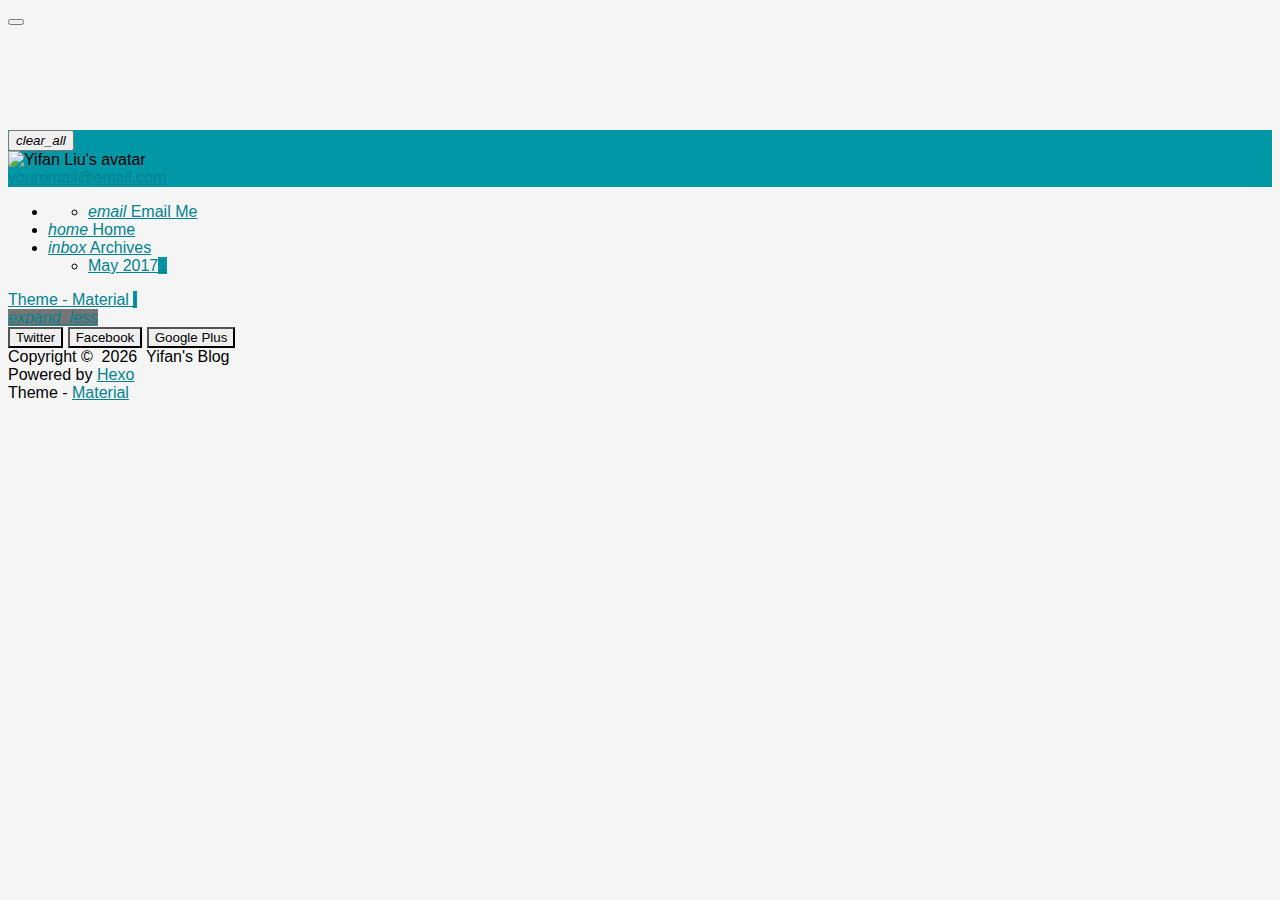
==== commit 1d5fecc9: "Site updated: 2017-05-11 19:28:24" ====
--- a/archives/index.html
+++ b/archives/index.html
@@ -1,398 +1,634 @@
 <!DOCTYPE html>
-<html>
-<head>
-  <meta charset="utf-8">
-  
-  <meta name="renderer" content="webkit">
-  <meta http-equiv="X-UA-Compatible" content="IE=edge" >
-  <link rel="dns-prefetch" href="https://yifanliu.github.io">
-  <title>Archives | Yifan&#39;s Blog</title>
-  <meta name="viewport" content="width=device-width, initial-scale=1, maximum-scale=1">
-  <meta name="description" content="maybe will write something later. so sad these days.">
-<meta property="og:type" content="website">
-<meta property="og:title" content="Yifan&#39;s Blog">
-<meta property="og:url" content="https://yifanliu.github.io/archives/index.html">
-<meta property="og:site_name" content="Yifan&#39;s Blog">
-<meta property="og:description" content="maybe will write something later. so sad these days.">
-<meta name="twitter:card" content="summary">
-<meta name="twitter:title" content="Yifan&#39;s Blog">
-<meta name="twitter:description" content="maybe will write something later. so sad these days.">
-  
-    <link rel="alternative" href="/atom.xml" title="Yifan&#39;s Blog" type="application/atom+xml">
-  
-  
-    <link rel="icon" href="/favicon.png">
-  
-  <link rel="stylesheet" type="text/css" href="/./main.b3331d.css">
-  <style type="text/css">
-  
-    #container.show {
-      background: linear-gradient(200deg,#a0cfe4,#e8c37e);
+<html lang="en">
+    <head>
+    <!--
+        © Material Theme
+        https://github.com/viosey/hexo-theme-material
+        Version: 1.3.4 -->
+
+    <!-- Title -->
+    
+    <title>
+        
+            Archives | 
+        
+        Yifan&#39;s Blog
+    </title>
+
+    <!-- Meta & Info -->
+    <meta charset="utf-8">
+
+    <!-- dns prefetch -->
+    <meta http-equiv="x-dns-prefetch-control" content="on">
+    
+    
+    
+    
+    
+    
+
+    <meta http-equiv="X-UA-Compatible">
+    <meta name="viewport" content="width=device-width, initial-scale=1">
+    <meta name="theme-color" content="#0097A7">
+    <meta name="author" content="Yifan Liu">
+    <meta name="description" content="maybe will write something later. so sad these days.">
+    <meta name="keywords" content="null">
+
+    <!-- Favicons -->
+    <link rel="icon shortcut" type="image/ico" href="/img/favicon.png">
+    <link rel="icon" sizes="192x192" href="/img/favicon.png">
+    <link rel="apple-touch-icon" href="/img/favicon.png">
+
+    <!--iOS -->
+    <meta name="viewport" content="width=device-width, initial-scale=1, user-scalable=no">
+    <meta name="apple-mobile-web-app-title" content="Title">
+    <meta name="apple-mobile-web-app-capable" content="yes">
+    <meta name="apple-mobile-web-app-status-bar-style" content="black">
+    <meta name="HandheldFriendly" content="True">
+    <meta name="MobileOptimized" content="480">
+
+    <!-- Add to homescreen for Chrome on Android -->
+    <meta name="mobile-web-app-capable" content="yes">
+
+    <!-- Add to homescreen for Safari on iOS -->
+    <meta name="apple-mobile-web-app-capable" content="yes">
+    <meta name="apple-mobile-web-app-status-bar-style" content="black">
+    <meta name="apple-mobile-web-app-title" content="Yifan&#39;s Blog">
+
+    <!-- The Open Graph protocol -->
+    <meta property="og:url" content="https://halamourinho.github.io">
+    <meta property="og:type" content="blog">
+    <meta property="og:title" content="Archives | Yifan&#39;s Blog">
+    <meta property="og:description" content="maybe will write something later. so sad these days.">
+    
+
+    <!--[if lte IE 9]>
+        <link rel="stylesheet" href="/css/ie-blocker.css">
+
+        
+            <script src="/js/ie-blocker.en.js"></script>
+        
+    <![endif]-->
+
+    <!-- Import CSS & jQuery -->
+    
+        <link rel="stylesheet" href="/css/material.min.css">
+        <link rel="stylesheet" href="/css/style.min.css">
+        <!-- Config CSS -->
+
+
+<!-- Other Styles -->
+<style>
+  body, html {
+    font-family: Roboto, "Helvetica Neue", Helvetica, "PingFang SC", "Hiragino Sans GB", "Microsoft YaHei", "微软雅黑", Arial, sans-serif;
+  }
+
+  a {
+    color: #00838F;
+  }
+
+  .mdl-card__media,
+  #search-label,
+  #search-form-label:after,
+  #scheme-Paradox .hot_tags-count,
+  #scheme-Paradox .sidebar_archives-count,
+  #scheme-Paradox .sidebar-colored .sidebar-header,
+  #scheme-Paradox .sidebar-colored .sidebar-badge{
+    background-color: #0097A7 !important;
+  }
+
+  /* Sidebar User Drop Down Menu Text Color */
+  #scheme-Paradox .sidebar-colored .sidebar-nav>.dropdown>.dropdown-menu>li>a:hover,
+  #scheme-Paradox .sidebar-colored .sidebar-nav>.dropdown>.dropdown-menu>li>a:focus {
+    color: #0097A7 !important;
+  }
+
+  #post_entry-right-info,
+  .sidebar-colored .sidebar-nav li:hover > a,
+  .sidebar-colored .sidebar-nav li:hover > a i,
+  .sidebar-colored .sidebar-nav li > a:hover,
+  .sidebar-colored .sidebar-nav li > a:hover i,
+  .sidebar-colored .sidebar-nav li > a:focus i,
+  .sidebar-colored .sidebar-nav > .open > a,
+  .sidebar-colored .sidebar-nav > .open > a:hover,
+  .sidebar-colored .sidebar-nav > .open > a:focus,
+  #ds-reset #ds-ctx .ds-ctx-entry .ds-ctx-head a {
+    color: #0097A7 !important;
+  }
+
+  .toTop {
+    background: #757575 !important;
+  }
+
+  .material-layout .material-post>.material-nav,
+  .material-layout .material-index>.material-nav,
+  .material-nav a {
+    color: #757575;
+  }
+
+  #scheme-Paradox .MD-burger-layer {
+    background-color: #757575;
+  }
+
+  #scheme-Paradox #post-toc-trigger-btn {
+    color: #757575;
+  }
+
+  .post-toc a:hover {
+    color: #00838F;
+    text-decoration: underline;
+  }
+
+</style>
+
+
+<!-- Theme Background Related-->
+
+    <style>
+      body{
+        background-color: #F5F5F5;
+      }
+
+      /* blog_info bottom background */
+      #scheme-Paradox .material-layout .something-else .mdl-card__supporting-text{
+        background-color: #fff;
+      }
+    </style>
+
+
+
+
+<!-- Fade Effect -->
+
+    <style>
+      .fade {
+        transition: all 800ms linear;
+        -webkit-transform: translate3d(0,0,0);
+        -moz-transform: translate3d(0,0,0);
+        -ms-transform: translate3d(0,0,0);
+        -o-transform: translate3d(0,0,0);
+        transform: translate3d(0,0,0);
+        opacity: 1;
+      }
+
+      .fade.out{
+        opacity: 0;
+      }
+    </style>
+
+
+        <script src="/js/jquery.min.js"></script>
+        <script src="/js/queue.js"></script>
+    
+
+    <!-- UC Browser Compatible -->
+    <script>
+        var agent = navigator.userAgent.toLowerCase();
+        if(agent.indexOf('ucbrowser')>0) {
+            document.write("<link rel=\"stylesheet\" href=\"/css/uc.css\">");
+            alert('由于 UC 浏览器使用极旧的内核，而本网站使用了一些新的特性。\n为了您能更好的浏览，推荐使用 Chrome 或 Firefox 浏览器。');
+        }
+    </script>
+
+    
+
+    
+
+
+    <!-- Bing Background -->
+    
+
+    <!-- Custom Head -->
+    
+</head>
+
+
+    
+        <body id="scheme-Paradox" class="lazy">
+            <div class="material-layout  mdl-js-layout has-drawer is-upgraded">
+                
+
+                <!-- Main Container -->
+                <main class="material-layout__content" id="main">
+
+                    <!-- Top Anchor -->
+                    <div id="top"></div>
+
+                    
+                        <!-- Hamburger Button -->
+                        <button class="MD-burger-icon sidebar-toggle">
+                            <span class="MD-burger-layer"></span>
+                        </button>
+                    
+
+                    <!-- Index Module -->
+<div class="material-index mdl-grid">
+    
+    <div class="locate-thumbnail-symbol"></div>
+
+    <!-- Pin on top -->
+    
+
+    <!-- Normal Post -->
+    
+        
+            
+                <!-- Paradox Thumbnail -->
+                <div class="post_entry-module mdl-card mdl-shadow--2dp mdl-cell mdl-cell--12-col fade out">
+    <!-- Post Thumbnail -->
+    
+        
+            <!-- Random Thumbnail -->
+            <div class="post_thumbnail-random mdl-card__media mdl-color-text--grey-50">
+        
+    
+
+        <!-- Post Title -->
+        <p class="article-headline-p"><a href="/2017/05/11/hello-world/">Hello World</a></p>
+    </div>
+
+    <!-- Post Excerpt -->
+    <div class="mdl-color-text--grey-600 mdl-card__supporting-text post_entry-content">
+        
+            Welcome to Hexo
+        
+        &nbsp;&nbsp;&nbsp;
+        <span>
+            <a href="/2017/05/11/hello-world/" target="_self">Continue Reading</a>
+        </span>
+    </div>
+    <!-- Post_entry Info-->
+    <div id="post_entry-info">
+        <div id="post_entry-left-info" class="mdl-card__supporting-text meta mdl-color-text--grey-600 ">
+            <!-- Author Avatar -->
+            <div id="author-avatar">
+                <img src="/img/avatar.png" width="44px" height="44px" alt="Yifan Liu's avatar">
+            </div>
+            <div>
+                <strong>Yifan Liu</strong>
+                <span>May 11, 2017</span>
+            </div>
+        </div>
+        <div id="post_entry-right-info">
+            <!-- Category -->
+            <span class="post_entry-category">
+                
+            </span>
+
+            
+
+            
+
+            <!-- Post Views -->
+            <span class="post_entry-views">
+            </span>
+        </div>
+    </div>
+</div>
+
+            
+            
+        
+    
+
+    
+
+    
+        <script>
+    var randomNum;
+
+    var locatePost = $('.locate-thumbnail-symbol').next();
+    for(var i = 0; i < 10; i++) {
+        randomNum = Math.floor(Math.random() * 19 + 1);
+
+        locatePost.children('.post_thumbnail-random').attr('id', 'random_thumbnail-'+randomNum);
+        locatePost.children('.post_thumbnail-random').attr('data-original', '/img/random/material-' + randomNum + '.png');
+    $('.post_thumbnail-random').addClass('lazy');
+
+        locatePost = locatePost.next();
     }
-  </style>
-  
-
-  
-
-</head>
-
-<body>
-  <div id="container" q-class="show:isCtnShow">
-    <canvas id="anm-canvas" class="anm-canvas"></canvas>
-    <div class="left-col" q-class="show:isShow">
-      
-<div class="overlay" style="background: #4d4d4d"></div>
-<div class="intrude-less">
-	<header id="header" class="inner">
-		<a href="/" class="profilepic">
-			<img src="/images/my.jpg" class="js-avatar">
-		</a>
-		<hgroup>
-		  <h1 class="header-author"><a href="/">Yifan Liu</a></h1>
-		</hgroup>
-		
-		<p class="header-subtitle">not sure</p>
-		
-
-		<nav class="header-menu">
-			<ul>
-			
-				<li><a href="/">Main Page</a></li>
-	        
-			</ul>
-		</nav>
-		<nav class="header-smart-menu">
-    		
-    			
-    			<a q-on="click: openSlider(e, 'innerArchive')" href="javascript:void(0)">All Archives</a>
-    			
+</script>
+
+    
+</div>
+
+
+                    
+                        <!-- Overlay For Active Sidebar -->
+<div class="sidebar-overlay"></div>
+
+<!-- Material sidebar -->
+<aside id="sidebar" class="sidebar sidebar-colored sidebar-fixed-left" role="navigation">
+    <div id="sidebar-main">
+        <!-- Sidebar Header -->
+        <div class="sidebar-header header-cover" style="background-image: url(/img/sidebar_header.png);">
+    <!-- Top bar -->
+    <div class="top-bar"></div>
+
+    <!-- Sidebar toggle button -->
+    <button type="button" class="sidebar-toggle mdl-button mdl-js-button mdl-js-ripple-effect mdl-button--icon" style="display: initial;" data-upgraded=",MaterialButton,MaterialRipple">
+        <i class="material-icons">clear_all</i>
+        <span class="mdl-button__ripple-container">
+            <span class="mdl-ripple">
+            </span>
+        </span>
+    </button>
+
+    <!-- Sidebar Avatar -->
+    <div class="sidebar-image">
+        <img src="/img/avatar.png" alt="Yifan Liu's avatar">
+    </div>
+
+    <!-- Sidebar Email -->
+    <a data-toggle="dropdown" class="sidebar-brand" href="#settings-dropdown">
+        youremail@email.com
+        <b class="caret"></b>
+    </a>
+</div>
+
+
+        <!-- Sidebar Navigation  -->
+        <ul class="nav sidebar-nav">
+    <!-- User dropdown  -->
+    <li class="dropdown">
+        <ul id="settings-dropdown" class="dropdown-menu">
             
-    			
-    			<a q-on="click: openSlider(e, 'aboutme')" href="javascript:void(0)">About Me</a>
-    			
+                <li>
+                    <a href="#" target="_blank" title="Email Me">
+                        
+                            <i class="material-icons sidebar-material-icons sidebar-indent-left1pc-element">email</i>
+                        
+                        Email Me
+                    </a>
+                </li>
             
-		</nav>
-		<nav class="header-nav">
-			<div class="social">
-				
-					<a class="github" target="_blank" href="#" title="github"><i class="icon-github"></i></a>
-		        
-					<a class="weibo" target="_blank" href="#" title="weibo"><i class="icon-weibo"></i></a>
-		        
-					<a class="rss" target="_blank" href="#" title="rss"><i class="icon-rss"></i></a>
-		        
-					<a class="zhihu" target="_blank" href="#" title="zhihu"><i class="icon-zhihu"></i></a>
-		        
-			</div>
-		</nav>
-	</header>		
+        </ul>
+    </li>
+
+    <!-- Homepage -->
+    
+        <li id="sidebar-first-li">
+            <a href="/" target="_self">
+                
+                    <i class="material-icons sidebar-material-icons">home</i>
+                
+                Home
+            </a>
+        </li>
+        
+    
+
+    <!-- Archives  -->
+    
+        <li class="dropdown">
+            <a href="#" class="ripple-effect dropdown-toggle" data-toggle="dropdown">
+                
+                    <i class="material-icons sidebar-material-icons">inbox</i>
+                
+                    Archives
+                <b class="caret"></b>
+            </a>
+            <ul class="dropdown-menu">
+            <li>
+                <a class="sidebar_archives-link" href="/archives/2017/05/">May 2017<span class="sidebar_archives-count">1</span></a>
+            </ul>
+        </li>
+        
+    
+
+    <!-- Categories  -->
+    
+
+    <!-- Pages  -->
+    
+
+    <!-- Article Number  -->
+    
+</ul>
+
+
+        <!-- Sidebar Footer -->
+        <!--
+I'm glad you use this theme, the development is no so easy, I hope you can keep the copyright, I will thank you so much.
+If you still want to delete the copyrights, could you still retain the first one? Which namely "Theme Material"
+It will not impact the appearance and can give developers a lot of support :)
+
+很高兴您使用并喜欢该主题，开发不易 十分谢谢与希望您可以保留一下版权声明。
+如果您仍然想删除的话 能否只保留第一项呢？即 "Theme Material"
+它不会影响美观并可以给开发者很大的支持和动力。 :)
+-->
+
+<!-- Sidebar Divider -->
+
+    <div class="sidebar-divider"></div>
+
+
+<!-- Theme Material -->
+
+    <a href="https://github.com/viosey/hexo-theme-material"  class="sidebar-footer-text-a" target="_blank">
+        <div class="sidebar-text mdl-button mdl-js-button mdl-js-ripple-effect sidebar-footer-text-div" data-upgraded=",MaterialButton,MaterialRipple">
+            Theme - Material
+            <span class="sidebar-badge badge-circle">i</span>
+        </div>
+    </a>
+
+
+<!-- Help & Support -->
+<!--
+
+-->
+
+<!-- Feedback -->
+<!--
+
+-->
+
+<!-- About Theme -->
+<!--
+
+-->
+
+    </div>
+
+    <!-- Sidebar Image -->
+    
+
+</aside>
+
+                    
+
+                    
+                        <!-- Footer Top Button -->
+                        <div class="toTop-wrap">
+    <a href="#top" class="toTop">
+        <i class="material-icons footer_top-i">expand_less</i>
+    </a>
 </div>
 
-    </div>
-    <div class="mid-col" q-class="show:isShow,hide:isShow|isFalse">
-      
-<nav id="mobile-nav">
-  	<div class="overlay js-overlay" style="background: #4d4d4d"></div>
-	<div class="btnctn js-mobile-btnctn">
-  		<div class="slider-trigger list" q-on="click: openSlider(e)"><i class="icon icon-sort"></i></div>
-	</div>
-	<div class="intrude-less">
-		<header id="header" class="inner">
-			<div class="profilepic">
-				<img src="/images/my.jpg" class="js-avatar">
-			</div>
-			<hgroup>
-			  <h1 class="header-author js-header-author">Yifan Liu</h1>
-			</hgroup>
-			
-			<p class="header-subtitle"><i class="icon icon-quo-left"></i>not sure<i class="icon icon-quo-right"></i></p>
-			
-			
-			
-				
-			
-			
-			
-			<nav class="header-nav">
-				<div class="social">
-					
-						<a class="github" target="_blank" href="#" title="github"><i class="icon-github"></i></a>
-			        
-						<a class="weibo" target="_blank" href="#" title="weibo"><i class="icon-weibo"></i></a>
-			        
-						<a class="rss" target="_blank" href="#" title="rss"><i class="icon-rss"></i></a>
-			        
-						<a class="zhihu" target="_blank" href="#" title="zhihu"><i class="icon-zhihu"></i></a>
-			        
-				</div>
-			</nav>
-
-			<nav class="header-menu js-header-menu">
-				<ul style="width: 50%">
-				
-				
-					<li style="width: 100%"><a href="/">Main Page</a></li>
-		        
-				</ul>
-			</nav>
-		</header>				
-	</div>
-	<div class="mobile-mask" style="display:none" q-show="isShow"></div>
-</nav>
-
-      <div id="wrapper" class="body-wrap">
-        <div class="menu-l">
-          <div class="canvas-wrap">
-            <canvas data-colors="#eaeaea" data-sectionHeight="100" data-contentId="js-content" id="myCanvas1" class="anm-canvas"></canvas>
-          </div>
-          <div id="js-content" class="content-ll">
-            
-  
-  
-    
-    
-      
-      
-      <section class="archives-wrap">
-        <div class="archive-year-wrap">
-          <a href="/archives/2017" class="archive-year">2017</a>
+                    
+
+                    <!--Footer-->
+<footer class="mdl-mini-footer" id="bottom">
+    
+        <!-- Paradox Footer Left Section -->
+        <div class="mdl-mini-footer--left-section sns-list">
+    <!-- Twitter -->
+    
+        <a href="https://twitter.com/twitter" target="_blank">
+            <button class="mdl-mini-footer--social-btn social-btn" style="background-image: url(/img/footer/footer_ico-twitter.svg);">
+                <span class="visuallyhidden">Twitter</span>
+            </button><!--
+     --></a>
+    
+
+    <!-- Facebook -->
+    
+        <a href="https://www.facebook.com/facebook" target="_blank">
+            <button class="mdl-mini-footer--social-btn social-btn" style="background-image: url(/img/footer/footer_ico-facebook.svg);">
+                <span class="visuallyhidden">Facebook</span>
+            </button><!--
+     --></a>
+    
+
+    <!-- Google + -->
+    
+        <a href="https://www.google.com/" target="_blank">
+            <button class="mdl-mini-footer--social-btn social-btn" style="background-image: url(/img/footer/footer_ico-gplus.svg);">
+                <span class="visuallyhidden">Google Plus</span>
+            </button><!--
+     --></a>
+    
+
+    <!-- Weibo -->
+    
+
+    <!-- Instagram -->
+    
+
+    <!-- Tumblr -->
+    
+
+    <!-- Github -->
+    
+
+    <!-- LinkedIn -->
+    
+
+    <!-- Zhihu -->
+    
+
+    <!-- Bilibili -->
+    
+
+    <!-- Telegram -->
+    
+</div>
+
+
+        <!--Copyright-->
+        <div id="copyright">
+            Copyright&nbsp;©&nbsp;
+            <script type="text/javascript">
+                var fd = new Date();
+                document.write(fd.getFullYear());
+            </script>
+            &nbsp;Yifan's Blog
         </div>
-        <div class="archives">
-    
-    <article class="archive-article archive-type-post">
-  <div class="archive-article-inner">
-    <header class="archive-article-header">
-      	<div class="article-meta">
-	      	<a href="/2017/05/11/hello-world/" class="archive-article-date">
-  	<time datetime="2017-05-11T07:45:36.710Z" itemprop="datePublished"><i class="icon-calendar icon"></i>2017-05-11</time>
-</a>
+
+        <!-- Paradox Footer Right Section -->
+
+        <!--
+        I am glad you use this theme, the development is no so easy, I hope you can keep the copyright.
+        It will not impact the appearance and can give developers a lot of support :)
+
+        很高兴您使用该主题，开发不易，希望您可以保留一下版权声明。
+        它不会影响美观并可以给开发者很大的支持。 :)
+        -->
+
+        <div class="mdl-mini-footer--right-section">
+            <div>
+                <div class="footer-develop-div">Powered by <a href="https://hexo.io" target="_blank" class="footer-develop-a">Hexo</a></div>
+                <div class="footer-develop-div">Theme - <a href="https://github.com/viosey/hexo-theme-material" target="_blank" class="footer-develop-a">Material</a></div>
+            </div>
         </div>
-    	 
-  
-    <h1 itemprop="name">
-      <a class="archive-article-title" href="/2017/05/11/hello-world/">Hello World</a>
-    </h1>
-  
-
-        <div class="article-info info-on-right">
-          
-          
-
-        </div>
-        <div class="clearfix"></div>
-    </header>
-  </div>
-</article>
-  
-  
-    </div></section>
-  
-
-    
-
-
-          </div>
-        </div>
-      </div>
-      <footer id="footer">
-  <div class="outer">
-    <div id="footer-info">
-    	<div class="footer-left">
-    		&copy; 2017 Yifan Liu
-    	</div>
-      	<div class="footer-right">
-      		<a href="http://hexo.io/" target="_blank">Hexo</a>  Theme <a href="https://github.com/litten/hexo-theme-yilia" target="_blank">Yilia</a> by Litten
-      	</div>
-    </div>
-  </div>
+    
 </footer>
-    </div>
-    <script>
-	var yiliaConfig = {
-		mathjax: false,
-		isHome: false,
-		isPost: false,
-		isArchive: true,
-		isTag: false,
-		isCategory: false,
-		open_in_new: false,
-		root: "/",
-		innerArchive: true,
-		showTags: false
-	}
+
+
+                    <!-- Import File -->
+
+    <script src="/js/lazyload.min.js"></script>
+    <script src="/js/js.min.js"></script>
+
+
+
+    <script src="/js/nprogress.js"></script>
+
+
+<script type="text/javascript">
+    NProgress.configure({
+        showSpinner: true
+    });
+    NProgress.start();
+    $('#nprogress .bar').css({
+        'background': '#29d'
+    });
+    $('#nprogress .peg').css({
+        'box-shadow': '0 0 10px #29d, 0 0 15px #29d'
+    });
+    $('#nprogress .spinner-icon').css({
+        'border-top-color': '#29d',
+        'border-left-color': '#29d'
+    });
+    setTimeout(function() {
+        NProgress.done();
+        $('.fade').removeClass('out');
+    }, 800);
 </script>
 
-<script>!function(t){function n(e){if(r[e])return r[e].exports;var i=r[e]={exports:{},id:e,loaded:!1};return t[e].call(i.exports,i,i.exports,n),i.loaded=!0,i.exports}var r={};n.m=t,n.c=r,n.p="./",n(0)}([function(t,n,r){r(194),t.exports=r(190)},function(t,n,r){var e=r(3),i=r(52),o=r(27),u=r(28),c=r(53),f="prototype",a=function(t,n,r){var s,l,h,v,p=t&a.F,d=t&a.G,y=t&a.S,g=t&a.P,b=t&a.B,m=d?e:y?e[n]||(e[n]={}):(e[n]||{})[f],x=d?i:i[n]||(i[n]={}),w=x[f]||(x[f]={});d&&(r=n);for(s in r)l=!p&&m&&void 0!==m[s],h=(l?m:r)[s],v=b&&l?c(h,e):g&&"function"==typeof h?c(Function.call,h):h,m&&u(m,s,h,t&a.U),x[s]!=h&&o(x,s,v),g&&w[s]!=h&&(w[s]=h)};e.core=i,a.F=1,a.G=2,a.S=4,a.P=8,a.B=16,a.W=32,a.U=64,a.R=128,t.exports=a},function(t,n,r){var e=r(6);t.exports=function(t){if(!e(t))throw TypeError(t+" is not an object!");return t}},function(t,n){var r=t.exports="undefined"!=typeof window&&window.Math==Math?window:"undefined"!=typeof self&&self.Math==Math?self:Function("return this")();"number"==typeof __g&&(__g=r)},function(t,n){t.exports=function(t){try{return!!t()}catch(t){return!0}}},function(t,n){var r=t.exports="undefined"!=typeof window&&window.Math==Math?window:"undefined"!=typeof self&&self.Math==Math?self:Function("return this")();"number"==typeof __g&&(__g=r)},function(t,n){t.exports=function(t){return"object"==typeof t?null!==t:"function"==typeof t}},function(t,n,r){var e=r(126)("wks"),i=r(76),o=r(3).Symbol,u="function"==typeof o;(t.exports=function(t){return e[t]||(e[t]=u&&o[t]||(u?o:i)("Symbol."+t))}).store=e},function(t,n){var r={}.hasOwnProperty;t.exports=function(t,n){return r.call(t,n)}},function(t,n,r){var e=r(94),i=r(33);t.exports=function(t){return e(i(t))}},function(t,n,r){t.exports=!r(4)(function(){return 7!=Object.defineProperty({},"a",{get:function(){return 7}}).a})},function(t,n,r){var e=r(2),i=r(167),o=r(50),u=Object.defineProperty;n.f=r(10)?Object.defineProperty:function(t,n,r){if(e(t),n=o(n,!0),e(r),i)try{return u(t,n,r)}catch(t){}if("get"in r||"set"in r)throw TypeError("Accessors not supported!");return"value"in r&&(t[n]=r.value),t}},function(t,n,r){t.exports=!r(18)(function(){return 7!=Object.defineProperty({},"a",{get:function(){return 7}}).a})},function(t,n,r){var e=r(14),i=r(22);t.exports=r(12)?function(t,n,r){return e.f(t,n,i(1,r))}:function(t,n,r){return t[n]=r,t}},function(t,n,r){var e=r(20),i=r(58),o=r(42),u=Object.defineProperty;n.f=r(12)?Object.defineProperty:function(t,n,r){if(e(t),n=o(n,!0),e(r),i)try{return u(t,n,r)}catch(t){}if("get"in r||"set"in r)throw TypeError("Accessors not supported!");return"value"in r&&(t[n]=r.value),t}},function(t,n,r){var e=r(40)("wks"),i=r(23),o=r(5).Symbol,u="function"==typeof o;(t.exports=function(t){return e[t]||(e[t]=u&&o[t]||(u?o:i)("Symbol."+t))}).store=e},function(t,n,r){var e=r(67),i=Math.min;t.exports=function(t){return t>0?i(e(t),9007199254740991):0}},function(t,n,r){var e=r(46);t.exports=function(t){return Object(e(t))}},function(t,n){t.exports=function(t){try{return!!t()}catch(t){return!0}}},function(t,n,r){var e=r(63),i=r(34);t.exports=Object.keys||function(t){return e(t,i)}},function(t,n,r){var e=r(21);t.exports=function(t){if(!e(t))throw TypeError(t+" is not an object!");return t}},function(t,n){t.exports=function(t){return"object"==typeof t?null!==t:"function"==typeof t}},function(t,n){t.exports=function(t,n){return{enumerable:!(1&t),configurable:!(2&t),writable:!(4&t),value:n}}},function(t,n){var r=0,e=Math.random();t.exports=function(t){return"Symbol(".concat(void 0===t?"":t,")_",(++r+e).toString(36))}},function(t,n){var r={}.hasOwnProperty;t.exports=function(t,n){return r.call(t,n)}},function(t,n){var r=t.exports={version:"2.4.0"};"number"==typeof __e&&(__e=r)},function(t,n){t.exports=function(t){if("function"!=typeof t)throw TypeError(t+" is not a function!");return t}},function(t,n,r){var e=r(11),i=r(66);t.exports=r(10)?function(t,n,r){return e.f(t,n,i(1,r))}:function(t,n,r){return t[n]=r,t}},function(t,n,r){var e=r(3),i=r(27),o=r(24),u=r(76)("src"),c="toString",f=Function[c],a=(""+f).split(c);r(52).inspectSource=function(t){return f.call(t)},(t.exports=function(t,n,r,c){var f="function"==typeof r;f&&(o(r,"name")||i(r,"name",n)),t[n]!==r&&(f&&(o(r,u)||i(r,u,t[n]?""+t[n]:a.join(String(n)))),t===e?t[n]=r:c?t[n]?t[n]=r:i(t,n,r):(delete t[n],i(t,n,r)))})(Function.prototype,c,function(){return"function"==typeof this&&this[u]||f.call(this)})},function(t,n,r){var e=r(1),i=r(4),o=r(46),u=function(t,n,r,e){var i=String(o(t)),u="<"+n;return""!==r&&(u+=" "+r+'="'+String(e).replace(/"/g,"&quot;")+'"'),u+">"+i+"</"+n+">"};t.exports=function(t,n){var r={};r[t]=n(u),e(e.P+e.F*i(function(){var n=""[t]('"');return n!==n.toLowerCase()||n.split('"').length>3}),"String",r)}},function(t,n,r){var e=r(115),i=r(46);t.exports=function(t){return e(i(t))}},function(t,n,r){var e=r(116),i=r(66),o=r(30),u=r(50),c=r(24),f=r(167),a=Object.getOwnPropertyDescriptor;n.f=r(10)?a:function(t,n){if(t=o(t),n=u(n,!0),f)try{return a(t,n)}catch(t){}if(c(t,n))return i(!e.f.call(t,n),t[n])}},function(t,n,r){var e=r(24),i=r(17),o=r(145)("IE_PROTO"),u=Object.prototype;t.exports=Object.getPrototypeOf||function(t){return t=i(t),e(t,o)?t[o]:"function"==typeof t.constructor&&t instanceof t.constructor?t.constructor.prototype:t instanceof Object?u:null}},function(t,n){t.exports=function(t){if(void 0==t)throw TypeError("Can't call method on  "+t);return t}},function(t,n){t.exports="constructor,hasOwnProperty,isPrototypeOf,propertyIsEnumerable,toLocaleString,toString,valueOf".split(",")},function(t,n){t.exports={}},function(t,n){t.exports=!0},function(t,n){n.f={}.propertyIsEnumerable},function(t,n,r){var e=r(14).f,i=r(8),o=r(15)("toStringTag");t.exports=function(t,n,r){t&&!i(t=r?t:t.prototype,o)&&e(t,o,{configurable:!0,value:n})}},function(t,n,r){var e=r(40)("keys"),i=r(23);t.exports=function(t){return e[t]||(e[t]=i(t))}},function(t,n,r){var e=r(5),i="__core-js_shared__",o=e[i]||(e[i]={});t.exports=function(t){return o[t]||(o[t]={})}},function(t,n){var r=Math.ceil,e=Math.floor;t.exports=function(t){return isNaN(t=+t)?0:(t>0?e:r)(t)}},function(t,n,r){var e=r(21);t.exports=function(t,n){if(!e(t))return t;var r,i;if(n&&"function"==typeof(r=t.toString)&&!e(i=r.call(t)))return i;if("function"==typeof(r=t.valueOf)&&!e(i=r.call(t)))return i;if(!n&&"function"==typeof(r=t.toString)&&!e(i=r.call(t)))return i;throw TypeError("Can't convert object to primitive value")}},function(t,n,r){var e=r(5),i=r(25),o=r(36),u=r(44),c=r(14).f;t.exports=function(t){var n=i.Symbol||(i.Symbol=o?{}:e.Symbol||{});"_"==t.charAt(0)||t in n||c(n,t,{value:u.f(t)})}},function(t,n,r){n.f=r(15)},function(t,n){var r={}.toString;t.exports=function(t){return r.call(t).slice(8,-1)}},function(t,n){t.exports=function(t){if(void 0==t)throw TypeError("Can't call method on  "+t);return t}},function(t,n,r){var e=r(4);t.exports=function(t,n){return!!t&&e(function(){n?t.call(null,function(){},1):t.call(null)})}},function(t,n,r){var e=r(53),i=r(115),o=r(17),u=r(16),c=r(202);t.exports=function(t,n){var r=1==t,f=2==t,a=3==t,s=4==t,l=6==t,h=5==t||l,v=n||c;return function(n,c,p){for(var d,y,g=o(n),b=i(g),m=e(c,p,3),x=u(b.length),w=0,S=r?v(n,x):f?v(n,0):void 0;x>w;w++)if((h||w in b)&&(d=b[w],y=m(d,w,g),t))if(r)S[w]=y;else if(y)switch(t){case 3:return!0;case 5:return d;case 6:return w;case 2:S.push(d)}else if(s)return!1;return l?-1:a||s?s:S}}},function(t,n,r){var e=r(1),i=r(52),o=r(4);t.exports=function(t,n){var r=(i.Object||{})[t]||Object[t],u={};u[t]=n(r),e(e.S+e.F*o(function(){r(1)}),"Object",u)}},function(t,n,r){var e=r(6);t.exports=function(t,n){if(!e(t))return t;var r,i;if(n&&"function"==typeof(r=t.toString)&&!e(i=r.call(t)))return i;if("function"==typeof(r=t.valueOf)&&!e(i=r.call(t)))return i;if(!n&&"function"==typeof(r=t.toString)&&!e(i=r.call(t)))return i;throw TypeError("Can't convert object to primitive value")}},function(t,n,r){var e=r(5),i=r(25),o=r(91),u=r(13),c="prototype",f=function(t,n,r){var a,s,l,h=t&f.F,v=t&f.G,p=t&f.S,d=t&f.P,y=t&f.B,g=t&f.W,b=v?i:i[n]||(i[n]={}),m=b[c],x=v?e:p?e[n]:(e[n]||{})[c];v&&(r=n);for(a in r)(s=!h&&x&&void 0!==x[a])&&a in b||(l=s?x[a]:r[a],b[a]=v&&"function"!=typeof x[a]?r[a]:y&&s?o(l,e):g&&x[a]==l?function(t){var n=function(n,r,e){if(this instanceof t){switch(arguments.length){case 0:return new t;case 1:return new t(n);case 2:return new t(n,r)}return new t(n,r,e)}return t.apply(this,arguments)};return n[c]=t[c],n}(l):d&&"function"==typeof l?o(Function.call,l):l,d&&((b.virtual||(b.virtual={}))[a]=l,t&f.R&&m&&!m[a]&&u(m,a,l)))};f.F=1,f.G=2,f.S=4,f.P=8,f.B=16,f.W=32,f.U=64,f.R=128,t.exports=f},function(t,n){var r=t.exports={version:"2.4.0"};"number"==typeof __e&&(__e=r)},function(t,n,r){var e=r(26);t.exports=function(t,n,r){if(e(t),void 0===n)return t;switch(r){case 1:return function(r){return t.call(n,r)};case 2:return function(r,e){return t.call(n,r,e)};case 3:return function(r,e,i){return t.call(n,r,e,i)}}return function(){return t.apply(n,arguments)}}},function(t,n,r){var e=r(183),i=r(1),o=r(126)("metadata"),u=o.store||(o.store=new(r(186))),c=function(t,n,r){var i=u.get(t);if(!i){if(!r)return;u.set(t,i=new e)}var o=i.get(n);if(!o){if(!r)return;i.set(n,o=new e)}return o},f=function(t,n,r){var e=c(n,r,!1);return void 0!==e&&e.has(t)},a=function(t,n,r){var e=c(n,r,!1);return void 0===e?void 0:e.get(t)},s=function(t,n,r,e){c(r,e,!0).set(t,n)},l=function(t,n){var r=c(t,n,!1),e=[];return r&&r.forEach(function(t,n){e.push(n)}),e},h=function(t){return void 0===t||"symbol"==typeof t?t:String(t)},v=function(t){i(i.S,"Reflect",t)};t.exports={store:u,map:c,has:f,get:a,set:s,keys:l,key:h,exp:v}},function(t,n,r){"use strict";if(r(10)){var e=r(69),i=r(3),o=r(4),u=r(1),c=r(127),f=r(152),a=r(53),s=r(68),l=r(66),h=r(27),v=r(73),p=r(67),d=r(16),y=r(75),g=r(50),b=r(24),m=r(180),x=r(114),w=r(6),S=r(17),_=r(137),O=r(70),E=r(32),P=r(71).f,j=r(154),F=r(76),M=r(7),A=r(48),N=r(117),T=r(146),I=r(155),k=r(80),L=r(123),R=r(74),C=r(130),D=r(160),U=r(11),W=r(31),G=U.f,B=W.f,V=i.RangeError,z=i.TypeError,q=i.Uint8Array,K="ArrayBuffer",J="Shared"+K,Y="BYTES_PER_ELEMENT",H="prototype",$=Array[H],X=f.ArrayBuffer,Q=f.DataView,Z=A(0),tt=A(2),nt=A(3),rt=A(4),et=A(5),it=A(6),ot=N(!0),ut=N(!1),ct=I.values,ft=I.keys,at=I.entries,st=$.lastIndexOf,lt=$.reduce,ht=$.reduceRight,vt=$.join,pt=$.sort,dt=$.slice,yt=$.toString,gt=$.toLocaleString,bt=M("iterator"),mt=M("toStringTag"),xt=F("typed_constructor"),wt=F("def_constructor"),St=c.CONSTR,_t=c.TYPED,Ot=c.VIEW,Et="Wrong length!",Pt=A(1,function(t,n){return Tt(T(t,t[wt]),n)}),jt=o(function(){return 1===new q(new Uint16Array([1]).buffer)[0]}),Ft=!!q&&!!q[H].set&&o(function(){new q(1).set({})}),Mt=function(t,n){if(void 0===t)throw z(Et);var r=+t,e=d(t);if(n&&!m(r,e))throw V(Et);return e},At=function(t,n){var r=p(t);if(r<0||r%n)throw V("Wrong offset!");return r},Nt=function(t){if(w(t)&&_t in t)return t;throw z(t+" is not a typed array!")},Tt=function(t,n){if(!(w(t)&&xt in t))throw z("It is not a typed array constructor!");return new t(n)},It=function(t,n){return kt(T(t,t[wt]),n)},kt=function(t,n){for(var r=0,e=n.length,i=Tt(t,e);e>r;)i[r]=n[r++];return i},Lt=function(t,n,r){G(t,n,{get:function(){return this._d[r]}})},Rt=function(t){var n,r,e,i,o,u,c=S(t),f=arguments.length,s=f>1?arguments[1]:void 0,l=void 0!==s,h=j(c);if(void 0!=h&&!_(h)){for(u=h.call(c),e=[],n=0;!(o=u.next()).done;n++)e.push(o.value);c=e}for(l&&f>2&&(s=a(s,arguments[2],2)),n=0,r=d(c.length),i=Tt(this,r);r>n;n++)i[n]=l?s(c[n],n):c[n];return i},Ct=function(){for(var t=0,n=arguments.length,r=Tt(this,n);n>t;)r[t]=arguments[t++];return r},Dt=!!q&&o(function(){gt.call(new q(1))}),Ut=function(){return gt.apply(Dt?dt.call(Nt(this)):Nt(this),arguments)},Wt={copyWithin:function(t,n){return D.call(Nt(this),t,n,arguments.length>2?arguments[2]:void 0)},every:function(t){return rt(Nt(this),t,arguments.length>1?arguments[1]:void 0)},fill:function(t){return C.apply(Nt(this),arguments)},filter:function(t){return It(this,tt(Nt(this),t,arguments.length>1?arguments[1]:void 0))},find:function(t){return et(Nt(this),t,arguments.length>1?arguments[1]:void 0)},findIndex:function(t){return it(Nt(this),t,arguments.length>1?arguments[1]:void 0)},forEach:function(t){Z(Nt(this),t,arguments.length>1?arguments[1]:void 0)},indexOf:function(t){return ut(Nt(this),t,arguments.length>1?arguments[1]:void 0)},includes:function(t){return ot(Nt(this),t,arguments.length>1?arguments[1]:void 0)},join:function(t){return vt.apply(Nt(this),arguments)},lastIndexOf:function(t){return st.apply(Nt(this),arguments)},map:function(t){return Pt(Nt(this),t,arguments.length>1?arguments[1]:void 0)},reduce:function(t){return lt.apply(Nt(this),arguments)},reduceRight:function(t){return ht.apply(Nt(this),arguments)},reverse:function(){for(var t,n=this,r=Nt(n).length,e=Math.floor(r/2),i=0;i<e;)t=n[i],n[i++]=n[--r],n[r]=t;return n},some:function(t){return nt(Nt(this),t,arguments.length>1?arguments[1]:void 0)},sort:function(t){return pt.call(Nt(this),t)},subarray:function(t,n){var r=Nt(this),e=r.length,i=y(t,e);return new(T(r,r[wt]))(r.buffer,r.byteOffset+i*r.BYTES_PER_ELEMENT,d((void 0===n?e:y(n,e))-i))}},Gt=function(t,n){return It(this,dt.call(Nt(this),t,n))},Bt=function(t){Nt(this);var n=At(arguments[1],1),r=this.length,e=S(t),i=d(e.length),o=0;if(i+n>r)throw V(Et);for(;o<i;)this[n+o]=e[o++]},Vt={entries:function(){return at.call(Nt(this))},keys:function(){return ft.call(Nt(this))},values:function(){return ct.call(Nt(this))}},zt=function(t,n){return w(t)&&t[_t]&&"symbol"!=typeof n&&n in t&&String(+n)==String(n)},qt=function(t,n){return zt(t,n=g(n,!0))?l(2,t[n]):B(t,n)},Kt=function(t,n,r){return!(zt(t,n=g(n,!0))&&w(r)&&b(r,"value"))||b(r,"get")||b(r,"set")||r.configurable||b(r,"writable")&&!r.writable||b(r,"enumerable")&&!r.enumerable?G(t,n,r):(t[n]=r.value,t)};St||(W.f=qt,U.f=Kt),u(u.S+u.F*!St,"Object",{getOwnPropertyDescriptor:qt,defineProperty:Kt}),o(function(){yt.call({})})&&(yt=gt=function(){return vt.call(this)});var Jt=v({},Wt);v(Jt,Vt),h(Jt,bt,Vt.values),v(Jt,{slice:Gt,set:Bt,constructor:function(){},toString:yt,toLocaleString:Ut}),Lt(Jt,"buffer","b"),Lt(Jt,"byteOffset","o"),Lt(Jt,"byteLength","l"),Lt(Jt,"length","e"),G(Jt,mt,{get:function(){return this[_t]}}),t.exports=function(t,n,r,f){f=!!f;var a=t+(f?"Clamped":"")+"Array",l="Uint8Array"!=a,v="get"+t,p="set"+t,y=i[a],g=y||{},b=y&&E(y),m=!y||!c.ABV,S={},_=y&&y[H],j=function(t,r){var e=t._d;return e.v[v](r*n+e.o,jt)},F=function(t,r,e){var i=t._d;f&&(e=(e=Math.round(e))<0?0:e>255?255:255&e),i.v[p](r*n+i.o,e,jt)},M=function(t,n){G(t,n,{get:function(){return j(this,n)},set:function(t){return F(this,n,t)},enumerable:!0})};m?(y=r(function(t,r,e,i){s(t,y,a,"_d");var o,u,c,f,l=0,v=0;if(w(r)){if(!(r instanceof X||(f=x(r))==K||f==J))return _t in r?kt(y,r):Rt.call(y,r);o=r,v=At(e,n);var p=r.byteLength;if(void 0===i){if(p%n)throw V(Et);if((u=p-v)<0)throw V(Et)}else if((u=d(i)*n)+v>p)throw V(Et);c=u/n}else c=Mt(r,!0),u=c*n,o=new X(u);for(h(t,"_d",{b:o,o:v,l:u,e:c,v:new Q(o)});l<c;)M(t,l++)}),_=y[H]=O(Jt),h(_,"constructor",y)):L(function(t){new y(null),new y(t)},!0)||(y=r(function(t,r,e,i){s(t,y,a);var o;return w(r)?r instanceof X||(o=x(r))==K||o==J?void 0!==i?new g(r,At(e,n),i):void 0!==e?new g(r,At(e,n)):new g(r):_t in r?kt(y,r):Rt.call(y,r):new g(Mt(r,l))}),Z(b!==Function.prototype?P(g).concat(P(b)):P(g),function(t){t in y||h(y,t,g[t])}),y[H]=_,e||(_.constructor=y));var A=_[bt],N=!!A&&("values"==A.name||void 0==A.name),T=Vt.values;h(y,xt,!0),h(_,_t,a),h(_,Ot,!0),h(_,wt,y),(f?new y(1)[mt]==a:mt in _)||G(_,mt,{get:function(){return a}}),S[a]=y,u(u.G+u.W+u.F*(y!=g),S),u(u.S,a,{BYTES_PER_ELEMENT:n,from:Rt,of:Ct}),Y in _||h(_,Y,n),u(u.P,a,Wt),R(a),u(u.P+u.F*Ft,a,{set:Bt}),u(u.P+u.F*!N,a,Vt),u(u.P+u.F*(_.toString!=yt),a,{toString:yt}),u(u.P+u.F*o(function(){new y(1).slice()}),a,{slice:Gt}),u(u.P+u.F*(o(function(){return[1,2].toLocaleString()!=new y([1,2]).toLocaleString()})||!o(function(){_.toLocaleString.call([1,2])})),a,{toLocaleString:Ut}),k[a]=N?A:T,e||N||h(_,bt,T)}}else t.exports=function(){}},function(t,n){var r={}.toString;t.exports=function(t){return r.call(t).slice(8,-1)}},function(t,n,r){var e=r(21),i=r(5).document,o=e(i)&&e(i.createElement);t.exports=function(t){return o?i.createElement(t):{}}},function(t,n,r){t.exports=!r(12)&&!r(18)(function(){return 7!=Object.defineProperty(r(57)("div"),"a",{get:function(){return 7}}).a})},function(t,n,r){"use strict";var e=r(36),i=r(51),o=r(64),u=r(13),c=r(8),f=r(35),a=r(96),s=r(38),l=r(103),h=r(15)("iterator"),v=!([].keys&&"next"in[].keys()),p="keys",d="values",y=function(){return this};t.exports=function(t,n,r,g,b,m,x){a(r,n,g);var w,S,_,O=function(t){if(!v&&t in F)return F[t];switch(t){case p:case d:return function(){return new r(this,t)}}return function(){return new r(this,t)}},E=n+" Iterator",P=b==d,j=!1,F=t.prototype,M=F[h]||F["@@iterator"]||b&&F[b],A=M||O(b),N=b?P?O("entries"):A:void 0,T="Array"==n?F.entries||M:M;if(T&&(_=l(T.call(new t)))!==Object.prototype&&(s(_,E,!0),e||c(_,h)||u(_,h,y)),P&&M&&M.name!==d&&(j=!0,A=function(){return M.call(this)}),e&&!x||!v&&!j&&F[h]||u(F,h,A),f[n]=A,f[E]=y,b)if(w={values:P?A:O(d),keys:m?A:O(p),entries:N},x)for(S in w)S in F||o(F,S,w[S]);else i(i.P+i.F*(v||j),n,w);return w}},function(t,n,r){var e=r(20),i=r(100),o=r(34),u=r(39)("IE_PROTO"),c=function(){},f="prototype",a=function(){var t,n=r(57)("iframe"),e=o.length;for(n.style.display="none",r(93).appendChild(n),n.src="javascript:",t=n.contentWindow.document,t.open(),t.write("<script>document.F=Object<\/script>"),t.close(),a=t.F;e--;)delete a[f][o[e]];return a()};t.exports=Object.create||function(t,n){var r;return null!==t?(c[f]=e(t),r=new c,c[f]=null,r[u]=t):r=a(),void 0===n?r:i(r,n)}},function(t,n,r){var e=r(63),i=r(34).concat("length","prototype");n.f=Object.getOwnPropertyNames||function(t){return e(t,i)}},function(t,n){n.f=Object.getOwnPropertySymbols},function(t,n,r){var e=r(8),i=r(9),o=r(90)(!1),u=r(39)("IE_PROTO");t.exports=function(t,n){var r,c=i(t),f=0,a=[];for(r in c)r!=u&&e(c,r)&&a.push(r);for(;n.length>f;)e(c,r=n[f++])&&(~o(a,r)||a.push(r));return a}},function(t,n,r){t.exports=r(13)},function(t,n,r){var e=r(76)("meta"),i=r(6),o=r(24),u=r(11).f,c=0,f=Object.isExtensible||function(){return!0},a=!r(4)(function(){return f(Object.preventExtensions({}))}),s=function(t){u(t,e,{value:{i:"O"+ ++c,w:{}}})},l=function(t,n){if(!i(t))return"symbol"==typeof t?t:("string"==typeof t?"S":"P")+t;if(!o(t,e)){if(!f(t))return"F";if(!n)return"E";s(t)}return t[e].i},h=function(t,n){if(!o(t,e)){if(!f(t))return!0;if(!n)return!1;s(t)}return t[e].w},v=function(t){return a&&p.NEED&&f(t)&&!o(t,e)&&s(t),t},p=t.exports={KEY:e,NEED:!1,fastKey:l,getWeak:h,onFreeze:v}},function(t,n){t.exports=function(t,n){return{enumerable:!(1&t),configurable:!(2&t),writable:!(4&t),value:n}}},function(t,n){var r=Math.ceil,e=Math.floor;t.exports=function(t){return isNaN(t=+t)?0:(t>0?e:r)(t)}},function(t,n){t.exports=function(t,n,r,e){if(!(t instanceof n)||void 0!==e&&e in t)throw TypeError(r+": incorrect invocation!");return t}},function(t,n){t.exports=!1},function(t,n,r){var e=r(2),i=r(173),o=r(133),u=r(145)("IE_PROTO"),c=function(){},f="prototype",a=function(){var t,n=r(132)("iframe"),e=o.length;for(n.style.display="none",r(135).appendChild(n),n.src="javascript:",t=n.contentWindow.document,t.open(),t.write("<script>document.F=Object<\/script>"),t.close(),a=t.F;e--;)delete a[f][o[e]];return a()};t.exports=Object.create||function(t,n){var r;return null!==t?(c[f]=e(t),r=new c,c[f]=null,r[u]=t):r=a(),void 0===n?r:i(r,n)}},function(t,n,r){var e=r(175),i=r(133).concat("length","prototype");n.f=Object.getOwnPropertyNames||function(t){return e(t,i)}},function(t,n,r){var e=r(175),i=r(133);t.exports=Object.keys||function(t){return e(t,i)}},function(t,n,r){var e=r(28);t.exports=function(t,n,r){for(var i in n)e(t,i,n[i],r);return t}},function(t,n,r){"use strict";var e=r(3),i=r(11),o=r(10),u=r(7)("species");t.exports=function(t){var n=e[t];o&&n&&!n[u]&&i.f(n,u,{configurable:!0,get:function(){return this}})}},function(t,n,r){var e=r(67),i=Math.max,o=Math.min;t.exports=function(t,n){return t=e(t),t<0?i(t+n,0):o(t,n)}},function(t,n){var r=0,e=Math.random();t.exports=function(t){return"Symbol(".concat(void 0===t?"":t,")_",(++r+e).toString(36))}},function(t,n,r){var e=r(33);t.exports=function(t){return Object(e(t))}},function(t,n,r){var e=r(7)("unscopables"),i=Array.prototype;void 0==i[e]&&r(27)(i,e,{}),t.exports=function(t){i[e][t]=!0}},function(t,n,r){var e=r(53),i=r(169),o=r(137),u=r(2),c=r(16),f=r(154),a={},s={},n=t.exports=function(t,n,r,l,h){var v,p,d,y,g=h?function(){return t}:f(t),b=e(r,l,n?2:1),m=0;if("function"!=typeof g)throw TypeError(t+" is not iterable!");if(o(g)){for(v=c(t.length);v>m;m++)if((y=n?b(u(p=t[m])[0],p[1]):b(t[m]))===a||y===s)return y}else for(d=g.call(t);!(p=d.next()).done;)if((y=i(d,b,p.value,n))===a||y===s)return y};n.BREAK=a,n.RETURN=s},function(t,n){t.exports={}},function(t,n,r){var e=r(11).f,i=r(24),o=r(7)("toStringTag");t.exports=function(t,n,r){t&&!i(t=r?t:t.prototype,o)&&e(t,o,{configurable:!0,value:n})}},function(t,n,r){var e=r(1),i=r(46),o=r(4),u=r(150),c="["+u+"]",f="​-",a=RegExp("^"+c+c+"*"),s=RegExp(c+c+"*$"),l=function(t,n,r){var i={},c=o(function(){return!!u[t]()||f[t]()!=f}),a=i[t]=c?n(h):u[t];r&&(i[r]=a),e(e.P+e.F*c,"String",i)},h=l.trim=function(t,n){return t=String(i(t)),1&n&&(t=t.replace(a,"")),2&n&&(t=t.replace(s,"")),t};t.exports=l},function(t,n,r){t.exports={default:r(86),__esModule:!0}},function(t,n,r){t.exports={default:r(87),__esModule:!0}},function(t,n,r){"use strict";function e(t){return t&&t.__esModule?t:{default:t}}n.__esModule=!0;var i=r(84),o=e(i),u=r(83),c=e(u),f="function"==typeof c.default&&"symbol"==typeof o.default?function(t){return typeof t}:function(t){return t&&"function"==typeof c.default&&t.constructor===c.default&&t!==c.default.prototype?"symbol":typeof t};n.default="function"==typeof c.default&&"symbol"===f(o.default)?function(t){return void 0===t?"undefined":f(t)}:function(t){return t&&"function"==typeof c.default&&t.constructor===c.default&&t!==c.default.prototype?"symbol":void 0===t?"undefined":f(t)}},function(t,n,r){r(110),r(108),r(111),r(112),t.exports=r(25).Symbol},function(t,n,r){r(109),r(113),t.exports=r(44).f("iterator")},function(t,n){t.exports=function(t){if("function"!=typeof t)throw TypeError(t+" is not a function!");return t}},function(t,n){t.exports=function(){}},function(t,n,r){var e=r(9),i=r(106),o=r(105);t.exports=function(t){return function(n,r,u){var c,f=e(n),a=i(f.length),s=o(u,a);if(t&&r!=r){for(;a>s;)if((c=f[s++])!=c)return!0}else for(;a>s;s++)if((t||s in f)&&f[s]===r)return t||s||0;return!t&&-1}}},function(t,n,r){var e=r(88);t.exports=function(t,n,r){if(e(t),void 0===n)return t;switch(r){case 1:return function(r){return t.call(n,r)};case 2:return function(r,e){return t.call(n,r,e)};case 3:return function(r,e,i){return t.call(n,r,e,i)}}return function(){return t.apply(n,arguments)}}},function(t,n,r){var e=r(19),i=r(62),o=r(37);t.exports=function(t){var n=e(t),r=i.f;if(r)for(var u,c=r(t),f=o.f,a=0;c.length>a;)f.call(t,u=c[a++])&&n.push(u);return n}},function(t,n,r){t.exports=r(5).document&&document.documentElement},function(t,n,r){var e=r(56);t.exports=Object("z").propertyIsEnumerable(0)?Object:function(t){return"String"==e(t)?t.split(""):Object(t)}},function(t,n,r){var e=r(56);t.exports=Array.isArray||function(t){return"Array"==e(t)}},function(t,n,r){"use strict";var e=r(60),i=r(22),o=r(38),u={};r(13)(u,r(15)("iterator"),function(){return this}),t.exports=function(t,n,r){t.prototype=e(u,{next:i(1,r)}),o(t,n+" Iterator")}},function(t,n){t.exports=function(t,n){return{value:n,done:!!t}}},function(t,n,r){var e=r(19),i=r(9);t.exports=function(t,n){for(var r,o=i(t),u=e(o),c=u.length,f=0;c>f;)if(o[r=u[f++]]===n)return r}},function(t,n,r){var e=r(23)("meta"),i=r(21),o=r(8),u=r(14).f,c=0,f=Object.isExtensible||function(){return!0},a=!r(18)(function(){return f(Object.preventExtensions({}))}),s=function(t){u(t,e,{value:{i:"O"+ ++c,w:{}}})},l=function(t,n){if(!i(t))return"symbol"==typeof t?t:("string"==typeof t?"S":"P")+t;if(!o(t,e)){if(!f(t))return"F";if(!n)return"E";s(t)}return t[e].i},h=function(t,n){if(!o(t,e)){if(!f(t))return!0;if(!n)return!1;s(t)}return t[e].w},v=function(t){return a&&p.NEED&&f(t)&&!o(t,e)&&s(t),t},p=t.exports={KEY:e,NEED:!1,fastKey:l,getWeak:h,onFreeze:v}},function(t,n,r){var e=r(14),i=r(20),o=r(19);t.exports=r(12)?Object.defineProperties:function(t,n){i(t);for(var r,u=o(n),c=u.length,f=0;c>f;)e.f(t,r=u[f++],n[r]);return t}},function(t,n,r){var e=r(37),i=r(22),o=r(9),u=r(42),c=r(8),f=r(58),a=Object.getOwnPropertyDescriptor;n.f=r(12)?a:function(t,n){if(t=o(t),n=u(n,!0),f)try{return a(t,n)}catch(t){}if(c(t,n))return i(!e.f.call(t,n),t[n])}},function(t,n,r){var e=r(9),i=r(61).f,o={}.toString,u="object"==typeof window&&window&&Object.getOwnPropertyNames?Object.getOwnPropertyNames(window):[],c=function(t){try{return i(t)}catch(t){return u.slice()}};t.exports.f=function(t){return u&&"[object Window]"==o.call(t)?c(t):i(e(t))}},function(t,n,r){var e=r(8),i=r(77),o=r(39)("IE_PROTO"),u=Object.prototype;t.exports=Object.getPrototypeOf||function(t){return t=i(t),e(t,o)?t[o]:"function"==typeof t.constructor&&t instanceof t.constructor?t.constructor.prototype:t instanceof Object?u:null}},function(t,n,r){var e=r(41),i=r(33);t.exports=function(t){return function(n,r){var o,u,c=String(i(n)),f=e(r),a=c.length;return f<0||f>=a?t?"":void 0:(o=c.charCodeAt(f),o<55296||o>56319||f+1===a||(u=c.charCodeAt(f+1))<56320||u>57343?t?c.charAt(f):o:t?c.slice(f,f+2):u-56320+(o-55296<<10)+65536)}}},function(t,n,r){var e=r(41),i=Math.max,o=Math.min;t.exports=function(t,n){return t=e(t),t<0?i(t+n,0):o(t,n)}},function(t,n,r){var e=r(41),i=Math.min;t.exports=function(t){return t>0?i(e(t),9007199254740991):0}},function(t,n,r){"use strict";var e=r(89),i=r(97),o=r(35),u=r(9);t.exports=r(59)(Array,"Array",function(t,n){this._t=u(t),this._i=0,this._k=n},function(){var t=this._t,n=this._k,r=this._i++;return!t||r>=t.length?(this._t=void 0,i(1)):"keys"==n?i(0,r):"values"==n?i(0,t[r]):i(0,[r,t[r]])},"values"),o.Arguments=o.Array,e("keys"),e("values"),e("entries")},function(t,n){},function(t,n,r){"use strict";var e=r(104)(!0);r(59)(String,"String",function(t){this._t=String(t),this._i=0},function(){var t,n=this._t,r=this._i;return r>=n.length?{value:void 0,done:!0}:(t=e(n,r),this._i+=t.length,{value:t,done:!1})})},function(t,n,r){"use strict";var e=r(5),i=r(8),o=r(12),u=r(51),c=r(64),f=r(99).KEY,a=r(18),s=r(40),l=r(38),h=r(23),v=r(15),p=r(44),d=r(43),y=r(98),g=r(92),b=r(95),m=r(20),x=r(9),w=r(42),S=r(22),_=r(60),O=r(102),E=r(101),P=r(14),j=r(19),F=E.f,M=P.f,A=O.f,N=e.Symbol,T=e.JSON,I=T&&T.stringify,k="prototype",L=v("_hidden"),R=v("toPrimitive"),C={}.propertyIsEnumerable,D=s("symbol-registry"),U=s("symbols"),W=s("op-symbols"),G=Object[k],B="function"==typeof N,V=e.QObject,z=!V||!V[k]||!V[k].findChild,q=o&&a(function(){return 7!=_(M({},"a",{get:function(){return M(this,"a",{value:7}).a}})).a})?function(t,n,r){var e=F(G,n);e&&delete G[n],M(t,n,r),e&&t!==G&&M(G,n,e)}:M,K=function(t){var n=U[t]=_(N[k]);return n._k=t,n},J=B&&"symbol"==typeof N.iterator?function(t){return"symbol"==typeof t}:function(t){return t instanceof N},Y=function(t,n,r){return t===G&&Y(W,n,r),m(t),n=w(n,!0),m(r),i(U,n)?(r.enumerable?(i(t,L)&&t[L][n]&&(t[L][n]=!1),r=_(r,{enumerable:S(0,!1)})):(i(t,L)||M(t,L,S(1,{})),t[L][n]=!0),q(t,n,r)):M(t,n,r)},H=function(t,n){m(t);for(var r,e=g(n=x(n)),i=0,o=e.length;o>i;)Y(t,r=e[i++],n[r]);return t},$=function(t,n){return void 0===n?_(t):H(_(t),n)},X=function(t){var n=C.call(this,t=w(t,!0));return!(this===G&&i(U,t)&&!i(W,t))&&(!(n||!i(this,t)||!i(U,t)||i(this,L)&&this[L][t])||n)},Q=function(t,n){if(t=x(t),n=w(n,!0),t!==G||!i(U,n)||i(W,n)){var r=F(t,n);return!r||!i(U,n)||i(t,L)&&t[L][n]||(r.enumerable=!0),r}},Z=function(t){for(var n,r=A(x(t)),e=[],o=0;r.length>o;)i(U,n=r[o++])||n==L||n==f||e.push(n);return e},tt=function(t){for(var n,r=t===G,e=A(r?W:x(t)),o=[],u=0;e.length>u;)!i(U,n=e[u++])||r&&!i(G,n)||o.push(U[n]);return o};B||(N=function(){if(this instanceof N)throw TypeError("Symbol is not a constructor!");var t=h(arguments.length>0?arguments[0]:void 0),n=function(r){this===G&&n.call(W,r),i(this,L)&&i(this[L],t)&&(this[L][t]=!1),q(this,t,S(1,r))};return o&&z&&q(G,t,{configurable:!0,set:n}),K(t)},c(N[k],"toString",function(){return this._k}),E.f=Q,P.f=Y,r(61).f=O.f=Z,r(37).f=X,r(62).f=tt,o&&!r(36)&&c(G,"propertyIsEnumerable",X,!0),p.f=function(t){return K(v(t))}),u(u.G+u.W+u.F*!B,{Symbol:N});for(var nt="hasInstance,isConcatSpreadable,iterator,match,replace,search,species,split,toPrimitive,toStringTag,unscopables".split(","),rt=0;nt.length>rt;)v(nt[rt++]);for(var nt=j(v.store),rt=0;nt.length>rt;)d(nt[rt++]);u(u.S+u.F*!B,"Symbol",{for:function(t){return i(D,t+="")?D[t]:D[t]=N(t)},keyFor:function(t){if(J(t))return y(D,t);throw TypeError(t+" is not a symbol!")},useSetter:function(){z=!0},useSimple:function(){z=!1}}),u(u.S+u.F*!B,"Object",{create:$,defineProperty:Y,defineProperties:H,getOwnPropertyDescriptor:Q,getOwnPropertyNames:Z,getOwnPropertySymbols:tt}),T&&u(u.S+u.F*(!B||a(function(){var t=N();return"[null]"!=I([t])||"{}"!=I({a:t})||"{}"!=I(Object(t))})),"JSON",{stringify:function(t){if(void 0!==t&&!J(t)){for(var n,r,e=[t],i=1;arguments.length>i;)e.push(arguments[i++]);return n=e[1],"function"==typeof n&&(r=n),!r&&b(n)||(n=function(t,n){if(r&&(n=r.call(this,t,n)),!J(n))return n}),e[1]=n,I.apply(T,e)}}}),N[k][R]||r(13)(N[k],R,N[k].valueOf),l(N,"Symbol"),l(Math,"Math",!0),l(e.JSON,"JSON",!0)},function(t,n,r){r(43)("asyncIterator")},function(t,n,r){r(43)("observable")},function(t,n,r){r(107);for(var e=r(5),i=r(13),o=r(35),u=r(15)("toStringTag"),c=["NodeList","DOMTokenList","MediaList","StyleSheetList","CSSRuleList"],f=0;f<5;f++){var a=c[f],s=e[a],l=s&&s.prototype;l&&!l[u]&&i(l,u,a),o[a]=o.Array}},function(t,n,r){var e=r(45),i=r(7)("toStringTag"),o="Arguments"==e(function(){return arguments}()),u=function(t,n){try{return t[n]}catch(t){}};t.exports=function(t){var n,r,c;return void 0===t?"Undefined":null===t?"Null":"string"==typeof(r=u(n=Object(t),i))?r:o?e(n):"Object"==(c=e(n))&&"function"==typeof n.callee?"Arguments":c}},function(t,n,r){var e=r(45);t.exports=Object("z").propertyIsEnumerable(0)?Object:function(t){return"String"==e(t)?t.split(""):Object(t)}},function(t,n){n.f={}.propertyIsEnumerable},function(t,n,r){var e=r(30),i=r(16),o=r(75);t.exports=function(t){return function(n,r,u){var c,f=e(n),a=i(f.length),s=o(u,a);if(t&&r!=r){for(;a>s;)if((c=f[s++])!=c)return!0}else for(;a>s;s++)if((t||s in f)&&f[s]===r)return t||s||0;return!t&&-1}}},function(t,n,r){"use strict";var e=r(3),i=r(1),o=r(28),u=r(73),c=r(65),f=r(79),a=r(68),s=r(6),l=r(4),h=r(123),v=r(81),p=r(136);t.exports=function(t,n,r,d,y,g){var b=e[t],m=b,x=y?"set":"add",w=m&&m.prototype,S={},_=function(t){var n=w[t];o(w,t,"delete"==t?function(t){return!(g&&!s(t))&&n.call(this,0===t?0:t)}:"has"==t?function(t){return!(g&&!s(t))&&n.call(this,0===t?0:t)}:"get"==t?function(t){return g&&!s(t)?void 0:n.call(this,0===t?0:t)}:"add"==t?function(t){return n.call(this,0===t?0:t),this}:function(t,r){return n.call(this,0===t?0:t,r),this})};if("function"==typeof m&&(g||w.forEach&&!l(function(){(new m).entries().next()}))){var O=new m,E=O[x](g?{}:-0,1)!=O,P=l(function(){O.has(1)}),j=h(function(t){new m(t)}),F=!g&&l(function(){for(var t=new m,n=5;n--;)t[x](n,n);return!t.has(-0)});j||(m=n(function(n,r){a(n,m,t);var e=p(new b,n,m);return void 0!=r&&f(r,y,e[x],e),e}),m.prototype=w,w.constructor=m),(P||F)&&(_("delete"),_("has"),y&&_("get")),(F||E)&&_(x),g&&w.clear&&delete w.clear}else m=d.getConstructor(n,t,y,x),u(m.prototype,r),c.NEED=!0;return v(m,t),S[t]=m,i(i.G+i.W+i.F*(m!=b),S),g||d.setStrong(m,t,y),m}},function(t,n,r){"use strict";var e=r(27),i=r(28),o=r(4),u=r(46),c=r(7);t.exports=function(t,n,r){var f=c(t),a=r(u,f,""[t]),s=a[0],l=a[1];o(function(){var n={};return n[f]=function(){return 7},7!=""[t](n)})&&(i(String.prototype,t,s),e(RegExp.prototype,f,2==n?function(t,n){return l.call(t,this,n)}:function(t){return l.call(t,this)}))}
-},function(t,n,r){"use strict";var e=r(2);t.exports=function(){var t=e(this),n="";return t.global&&(n+="g"),t.ignoreCase&&(n+="i"),t.multiline&&(n+="m"),t.unicode&&(n+="u"),t.sticky&&(n+="y"),n}},function(t,n){t.exports=function(t,n,r){var e=void 0===r;switch(n.length){case 0:return e?t():t.call(r);case 1:return e?t(n[0]):t.call(r,n[0]);case 2:return e?t(n[0],n[1]):t.call(r,n[0],n[1]);case 3:return e?t(n[0],n[1],n[2]):t.call(r,n[0],n[1],n[2]);case 4:return e?t(n[0],n[1],n[2],n[3]):t.call(r,n[0],n[1],n[2],n[3])}return t.apply(r,n)}},function(t,n,r){var e=r(6),i=r(45),o=r(7)("match");t.exports=function(t){var n;return e(t)&&(void 0!==(n=t[o])?!!n:"RegExp"==i(t))}},function(t,n,r){var e=r(7)("iterator"),i=!1;try{var o=[7][e]();o.return=function(){i=!0},Array.from(o,function(){throw 2})}catch(t){}t.exports=function(t,n){if(!n&&!i)return!1;var r=!1;try{var o=[7],u=o[e]();u.next=function(){return{done:r=!0}},o[e]=function(){return u},t(o)}catch(t){}return r}},function(t,n,r){t.exports=r(69)||!r(4)(function(){var t=Math.random();__defineSetter__.call(null,t,function(){}),delete r(3)[t]})},function(t,n){n.f=Object.getOwnPropertySymbols},function(t,n,r){var e=r(3),i="__core-js_shared__",o=e[i]||(e[i]={});t.exports=function(t){return o[t]||(o[t]={})}},function(t,n,r){for(var e,i=r(3),o=r(27),u=r(76),c=u("typed_array"),f=u("view"),a=!(!i.ArrayBuffer||!i.DataView),s=a,l=0,h="Int8Array,Uint8Array,Uint8ClampedArray,Int16Array,Uint16Array,Int32Array,Uint32Array,Float32Array,Float64Array".split(",");l<9;)(e=i[h[l++]])?(o(e.prototype,c,!0),o(e.prototype,f,!0)):s=!1;t.exports={ABV:a,CONSTR:s,TYPED:c,VIEW:f}},function(t,n){"use strict";var r={versions:function(){var t=window.navigator.userAgent;return{trident:t.indexOf("Trident")>-1,presto:t.indexOf("Presto")>-1,webKit:t.indexOf("AppleWebKit")>-1,gecko:t.indexOf("Gecko")>-1&&-1==t.indexOf("KHTML"),mobile:!!t.match(/AppleWebKit.*Mobile.*/),ios:!!t.match(/\(i[^;]+;( U;)? CPU.+Mac OS X/),android:t.indexOf("Android")>-1||t.indexOf("Linux")>-1,iPhone:t.indexOf("iPhone")>-1||t.indexOf("Mac")>-1,iPad:t.indexOf("iPad")>-1,webApp:-1==t.indexOf("Safari"),weixin:-1==t.indexOf("MicroMessenger")}}()};t.exports=r},function(t,n,r){"use strict";var e=r(85),i=function(t){return t&&t.__esModule?t:{default:t}}(e),o=function(){function t(t,n,e){return n||e?String.fromCharCode(n||e):r[t]||t}function n(t){return e[t]}var r={"&quot;":'"',"&lt;":"<","&gt;":">","&amp;":"&","&nbsp;":" "},e={};for(var u in r)e[r[u]]=u;return r["&apos;"]="'",e["'"]="&#39;",{encode:function(t){return t?(""+t).replace(/['<> "&]/g,n).replace(/\r?\n/g,"<br/>").replace(/\s/g,"&nbsp;"):""},decode:function(n){return n?(""+n).replace(/<br\s*\/?>/gi,"\n").replace(/&quot;|&lt;|&gt;|&amp;|&nbsp;|&apos;|&#(\d+);|&#(\d+)/g,t).replace(/\u00a0/g," "):""},encodeBase16:function(t){if(!t)return t;t+="";for(var n=[],r=0,e=t.length;e>r;r++)n.push(t.charCodeAt(r).toString(16).toUpperCase());return n.join("")},encodeBase16forJSON:function(t){if(!t)return t;t=t.replace(/[\u4E00-\u9FBF]/gi,function(t){return escape(t).replace("%u","\\u")});for(var n=[],r=0,e=t.length;e>r;r++)n.push(t.charCodeAt(r).toString(16).toUpperCase());return n.join("")},decodeBase16:function(t){if(!t)return t;t+="";for(var n=[],r=0,e=t.length;e>r;r+=2)n.push(String.fromCharCode("0x"+t.slice(r,r+2)));return n.join("")},encodeObject:function(t){if(t instanceof Array)for(var n=0,r=t.length;r>n;n++)t[n]=o.encodeObject(t[n]);else if("object"==(void 0===t?"undefined":(0,i.default)(t)))for(var e in t)t[e]=o.encodeObject(t[e]);else if("string"==typeof t)return o.encode(t);return t},loadScript:function(t){var n=document.createElement("script");document.getElementsByTagName("body")[0].appendChild(n),n.setAttribute("src",t)},addLoadEvent:function(t){var n=window.onload;"function"!=typeof window.onload?window.onload=t:window.onload=function(){n(),t()}}}}();t.exports=o},function(t,n,r){"use strict";var e=r(17),i=r(75),o=r(16);t.exports=function(t){for(var n=e(this),r=o(n.length),u=arguments.length,c=i(u>1?arguments[1]:void 0,r),f=u>2?arguments[2]:void 0,a=void 0===f?r:i(f,r);a>c;)n[c++]=t;return n}},function(t,n,r){"use strict";var e=r(11),i=r(66);t.exports=function(t,n,r){n in t?e.f(t,n,i(0,r)):t[n]=r}},function(t,n,r){var e=r(6),i=r(3).document,o=e(i)&&e(i.createElement);t.exports=function(t){return o?i.createElement(t):{}}},function(t,n){t.exports="constructor,hasOwnProperty,isPrototypeOf,propertyIsEnumerable,toLocaleString,toString,valueOf".split(",")},function(t,n,r){var e=r(7)("match");t.exports=function(t){var n=/./;try{"/./"[t](n)}catch(r){try{return n[e]=!1,!"/./"[t](n)}catch(t){}}return!0}},function(t,n,r){t.exports=r(3).document&&document.documentElement},function(t,n,r){var e=r(6),i=r(144).set;t.exports=function(t,n,r){var o,u=n.constructor;return u!==r&&"function"==typeof u&&(o=u.prototype)!==r.prototype&&e(o)&&i&&i(t,o),t}},function(t,n,r){var e=r(80),i=r(7)("iterator"),o=Array.prototype;t.exports=function(t){return void 0!==t&&(e.Array===t||o[i]===t)}},function(t,n,r){var e=r(45);t.exports=Array.isArray||function(t){return"Array"==e(t)}},function(t,n,r){"use strict";var e=r(70),i=r(66),o=r(81),u={};r(27)(u,r(7)("iterator"),function(){return this}),t.exports=function(t,n,r){t.prototype=e(u,{next:i(1,r)}),o(t,n+" Iterator")}},function(t,n,r){"use strict";var e=r(69),i=r(1),o=r(28),u=r(27),c=r(24),f=r(80),a=r(139),s=r(81),l=r(32),h=r(7)("iterator"),v=!([].keys&&"next"in[].keys()),p="keys",d="values",y=function(){return this};t.exports=function(t,n,r,g,b,m,x){a(r,n,g);var w,S,_,O=function(t){if(!v&&t in F)return F[t];switch(t){case p:case d:return function(){return new r(this,t)}}return function(){return new r(this,t)}},E=n+" Iterator",P=b==d,j=!1,F=t.prototype,M=F[h]||F["@@iterator"]||b&&F[b],A=M||O(b),N=b?P?O("entries"):A:void 0,T="Array"==n?F.entries||M:M;if(T&&(_=l(T.call(new t)))!==Object.prototype&&(s(_,E,!0),e||c(_,h)||u(_,h,y)),P&&M&&M.name!==d&&(j=!0,A=function(){return M.call(this)}),e&&!x||!v&&!j&&F[h]||u(F,h,A),f[n]=A,f[E]=y,b)if(w={values:P?A:O(d),keys:m?A:O(p),entries:N},x)for(S in w)S in F||o(F,S,w[S]);else i(i.P+i.F*(v||j),n,w);return w}},function(t,n){var r=Math.expm1;t.exports=!r||r(10)>22025.465794806718||r(10)<22025.465794806718||-2e-17!=r(-2e-17)?function(t){return 0==(t=+t)?t:t>-1e-6&&t<1e-6?t+t*t/2:Math.exp(t)-1}:r},function(t,n){t.exports=Math.sign||function(t){return 0==(t=+t)||t!=t?t:t<0?-1:1}},function(t,n,r){var e=r(3),i=r(151).set,o=e.MutationObserver||e.WebKitMutationObserver,u=e.process,c=e.Promise,f="process"==r(45)(u);t.exports=function(){var t,n,r,a=function(){var e,i;for(f&&(e=u.domain)&&e.exit();t;){i=t.fn,t=t.next;try{i()}catch(e){throw t?r():n=void 0,e}}n=void 0,e&&e.enter()};if(f)r=function(){u.nextTick(a)};else if(o){var s=!0,l=document.createTextNode("");new o(a).observe(l,{characterData:!0}),r=function(){l.data=s=!s}}else if(c&&c.resolve){var h=c.resolve();r=function(){h.then(a)}}else r=function(){i.call(e,a)};return function(e){var i={fn:e,next:void 0};n&&(n.next=i),t||(t=i,r()),n=i}}},function(t,n,r){var e=r(6),i=r(2),o=function(t,n){if(i(t),!e(n)&&null!==n)throw TypeError(n+": can't set as prototype!")};t.exports={set:Object.setPrototypeOf||("__proto__"in{}?function(t,n,e){try{e=r(53)(Function.call,r(31).f(Object.prototype,"__proto__").set,2),e(t,[]),n=!(t instanceof Array)}catch(t){n=!0}return function(t,r){return o(t,r),n?t.__proto__=r:e(t,r),t}}({},!1):void 0),check:o}},function(t,n,r){var e=r(126)("keys"),i=r(76);t.exports=function(t){return e[t]||(e[t]=i(t))}},function(t,n,r){var e=r(2),i=r(26),o=r(7)("species");t.exports=function(t,n){var r,u=e(t).constructor;return void 0===u||void 0==(r=e(u)[o])?n:i(r)}},function(t,n,r){var e=r(67),i=r(46);t.exports=function(t){return function(n,r){var o,u,c=String(i(n)),f=e(r),a=c.length;return f<0||f>=a?t?"":void 0:(o=c.charCodeAt(f),o<55296||o>56319||f+1===a||(u=c.charCodeAt(f+1))<56320||u>57343?t?c.charAt(f):o:t?c.slice(f,f+2):u-56320+(o-55296<<10)+65536)}}},function(t,n,r){var e=r(122),i=r(46);t.exports=function(t,n,r){if(e(n))throw TypeError("String#"+r+" doesn't accept regex!");return String(i(t))}},function(t,n,r){"use strict";var e=r(67),i=r(46);t.exports=function(t){var n=String(i(this)),r="",o=e(t);if(o<0||o==1/0)throw RangeError("Count can't be negative");for(;o>0;(o>>>=1)&&(n+=n))1&o&&(r+=n);return r}},function(t,n){t.exports="\t\n\v\f\r   ᠎             　\u2028\u2029\ufeff"},function(t,n,r){var e,i,o,u=r(53),c=r(121),f=r(135),a=r(132),s=r(3),l=s.process,h=s.setImmediate,v=s.clearImmediate,p=s.MessageChannel,d=0,y={},g="onreadystatechange",b=function(){var t=+this;if(y.hasOwnProperty(t)){var n=y[t];delete y[t],n()}},m=function(t){b.call(t.data)};h&&v||(h=function(t){for(var n=[],r=1;arguments.length>r;)n.push(arguments[r++]);return y[++d]=function(){c("function"==typeof t?t:Function(t),n)},e(d),d},v=function(t){delete y[t]},"process"==r(45)(l)?e=function(t){l.nextTick(u(b,t,1))}:p?(i=new p,o=i.port2,i.port1.onmessage=m,e=u(o.postMessage,o,1)):s.addEventListener&&"function"==typeof postMessage&&!s.importScripts?(e=function(t){s.postMessage(t+"","*")},s.addEventListener("message",m,!1)):e=g in a("script")?function(t){f.appendChild(a("script"))[g]=function(){f.removeChild(this),b.call(t)}}:function(t){setTimeout(u(b,t,1),0)}),t.exports={set:h,clear:v}},function(t,n,r){"use strict";var e=r(3),i=r(10),o=r(69),u=r(127),c=r(27),f=r(73),a=r(4),s=r(68),l=r(67),h=r(16),v=r(71).f,p=r(11).f,d=r(130),y=r(81),g="ArrayBuffer",b="DataView",m="prototype",x="Wrong length!",w="Wrong index!",S=e[g],_=e[b],O=e.Math,E=e.RangeError,P=e.Infinity,j=S,F=O.abs,M=O.pow,A=O.floor,N=O.log,T=O.LN2,I="buffer",k="byteLength",L="byteOffset",R=i?"_b":I,C=i?"_l":k,D=i?"_o":L,U=function(t,n,r){var e,i,o,u=Array(r),c=8*r-n-1,f=(1<<c)-1,a=f>>1,s=23===n?M(2,-24)-M(2,-77):0,l=0,h=t<0||0===t&&1/t<0?1:0;for(t=F(t),t!=t||t===P?(i=t!=t?1:0,e=f):(e=A(N(t)/T),t*(o=M(2,-e))<1&&(e--,o*=2),t+=e+a>=1?s/o:s*M(2,1-a),t*o>=2&&(e++,o/=2),e+a>=f?(i=0,e=f):e+a>=1?(i=(t*o-1)*M(2,n),e+=a):(i=t*M(2,a-1)*M(2,n),e=0));n>=8;u[l++]=255&i,i/=256,n-=8);for(e=e<<n|i,c+=n;c>0;u[l++]=255&e,e/=256,c-=8);return u[--l]|=128*h,u},W=function(t,n,r){var e,i=8*r-n-1,o=(1<<i)-1,u=o>>1,c=i-7,f=r-1,a=t[f--],s=127&a;for(a>>=7;c>0;s=256*s+t[f],f--,c-=8);for(e=s&(1<<-c)-1,s>>=-c,c+=n;c>0;e=256*e+t[f],f--,c-=8);if(0===s)s=1-u;else{if(s===o)return e?NaN:a?-P:P;e+=M(2,n),s-=u}return(a?-1:1)*e*M(2,s-n)},G=function(t){return t[3]<<24|t[2]<<16|t[1]<<8|t[0]},B=function(t){return[255&t]},V=function(t){return[255&t,t>>8&255]},z=function(t){return[255&t,t>>8&255,t>>16&255,t>>24&255]},q=function(t){return U(t,52,8)},K=function(t){return U(t,23,4)},J=function(t,n,r){p(t[m],n,{get:function(){return this[r]}})},Y=function(t,n,r,e){var i=+r,o=l(i);if(i!=o||o<0||o+n>t[C])throw E(w);var u=t[R]._b,c=o+t[D],f=u.slice(c,c+n);return e?f:f.reverse()},H=function(t,n,r,e,i,o){var u=+r,c=l(u);if(u!=c||c<0||c+n>t[C])throw E(w);for(var f=t[R]._b,a=c+t[D],s=e(+i),h=0;h<n;h++)f[a+h]=s[o?h:n-h-1]},$=function(t,n){s(t,S,g);var r=+n,e=h(r);if(r!=e)throw E(x);return e};if(u.ABV){if(!a(function(){new S})||!a(function(){new S(.5)})){S=function(t){return new j($(this,t))};for(var X,Q=S[m]=j[m],Z=v(j),tt=0;Z.length>tt;)(X=Z[tt++])in S||c(S,X,j[X]);o||(Q.constructor=S)}var nt=new _(new S(2)),rt=_[m].setInt8;nt.setInt8(0,2147483648),nt.setInt8(1,2147483649),!nt.getInt8(0)&&nt.getInt8(1)||f(_[m],{setInt8:function(t,n){rt.call(this,t,n<<24>>24)},setUint8:function(t,n){rt.call(this,t,n<<24>>24)}},!0)}else S=function(t){var n=$(this,t);this._b=d.call(Array(n),0),this[C]=n},_=function(t,n,r){s(this,_,b),s(t,S,b);var e=t[C],i=l(n);if(i<0||i>e)throw E("Wrong offset!");if(r=void 0===r?e-i:h(r),i+r>e)throw E(x);this[R]=t,this[D]=i,this[C]=r},i&&(J(S,k,"_l"),J(_,I,"_b"),J(_,k,"_l"),J(_,L,"_o")),f(_[m],{getInt8:function(t){return Y(this,1,t)[0]<<24>>24},getUint8:function(t){return Y(this,1,t)[0]},getInt16:function(t){var n=Y(this,2,t,arguments[1]);return(n[1]<<8|n[0])<<16>>16},getUint16:function(t){var n=Y(this,2,t,arguments[1]);return n[1]<<8|n[0]},getInt32:function(t){return G(Y(this,4,t,arguments[1]))},getUint32:function(t){return G(Y(this,4,t,arguments[1]))>>>0},getFloat32:function(t){return W(Y(this,4,t,arguments[1]),23,4)},getFloat64:function(t){return W(Y(this,8,t,arguments[1]),52,8)},setInt8:function(t,n){H(this,1,t,B,n)},setUint8:function(t,n){H(this,1,t,B,n)},setInt16:function(t,n){H(this,2,t,V,n,arguments[2])},setUint16:function(t,n){H(this,2,t,V,n,arguments[2])},setInt32:function(t,n){H(this,4,t,z,n,arguments[2])},setUint32:function(t,n){H(this,4,t,z,n,arguments[2])},setFloat32:function(t,n){H(this,4,t,K,n,arguments[2])},setFloat64:function(t,n){H(this,8,t,q,n,arguments[2])}});y(S,g),y(_,b),c(_[m],u.VIEW,!0),n[g]=S,n[b]=_},function(t,n,r){var e=r(3),i=r(52),o=r(69),u=r(182),c=r(11).f;t.exports=function(t){var n=i.Symbol||(i.Symbol=o?{}:e.Symbol||{});"_"==t.charAt(0)||t in n||c(n,t,{value:u.f(t)})}},function(t,n,r){var e=r(114),i=r(7)("iterator"),o=r(80);t.exports=r(52).getIteratorMethod=function(t){if(void 0!=t)return t[i]||t["@@iterator"]||o[e(t)]}},function(t,n,r){"use strict";var e=r(78),i=r(170),o=r(80),u=r(30);t.exports=r(140)(Array,"Array",function(t,n){this._t=u(t),this._i=0,this._k=n},function(){var t=this._t,n=this._k,r=this._i++;return!t||r>=t.length?(this._t=void 0,i(1)):"keys"==n?i(0,r):"values"==n?i(0,t[r]):i(0,[r,t[r]])},"values"),o.Arguments=o.Array,e("keys"),e("values"),e("entries")},function(t,n){function r(t,n){t.classList?t.classList.add(n):t.className+=" "+n}t.exports=r},function(t,n){function r(t,n){if(t.classList)t.classList.remove(n);else{var r=new RegExp("(^|\\b)"+n.split(" ").join("|")+"(\\b|$)","gi");t.className=t.className.replace(r," ")}}t.exports=r},function(t,n){function r(){throw new Error("setTimeout has not been defined")}function e(){throw new Error("clearTimeout has not been defined")}function i(t){if(s===setTimeout)return setTimeout(t,0);if((s===r||!s)&&setTimeout)return s=setTimeout,setTimeout(t,0);try{return s(t,0)}catch(n){try{return s.call(null,t,0)}catch(n){return s.call(this,t,0)}}}function o(t){if(l===clearTimeout)return clearTimeout(t);if((l===e||!l)&&clearTimeout)return l=clearTimeout,clearTimeout(t);try{return l(t)}catch(n){try{return l.call(null,t)}catch(n){return l.call(this,t)}}}function u(){d&&v&&(d=!1,v.length?p=v.concat(p):y=-1,p.length&&c())}function c(){if(!d){var t=i(u);d=!0;for(var n=p.length;n;){for(v=p,p=[];++y<n;)v&&v[y].run();y=-1,n=p.length}v=null,d=!1,o(t)}}function f(t,n){this.fun=t,this.array=n}function a(){}var s,l,h=t.exports={};!function(){try{s="function"==typeof setTimeout?setTimeout:r}catch(t){s=r}try{l="function"==typeof clearTimeout?clearTimeout:e}catch(t){l=e}}();var v,p=[],d=!1,y=-1;h.nextTick=function(t){var n=new Array(arguments.length-1);if(arguments.length>1)for(var r=1;r<arguments.length;r++)n[r-1]=arguments[r];p.push(new f(t,n)),1!==p.length||d||i(c)},f.prototype.run=function(){this.fun.apply(null,this.array)},h.title="browser",h.browser=!0,h.env={},h.argv=[],h.version="",h.versions={},h.on=a,h.addListener=a,h.once=a,h.off=a,h.removeListener=a,h.removeAllListeners=a,h.emit=a,h.prependListener=a,h.prependOnceListener=a,h.listeners=function(t){return[]},h.binding=function(t){throw new Error("process.binding is not supported")},h.cwd=function(){return"/"},h.chdir=function(t){throw new Error("process.chdir is not supported")},h.umask=function(){return 0}},function(t,n,r){var e=r(45);t.exports=function(t,n){if("number"!=typeof t&&"Number"!=e(t))throw TypeError(n);return+t}},function(t,n,r){"use strict";var e=r(17),i=r(75),o=r(16);t.exports=[].copyWithin||function(t,n){var r=e(this),u=o(r.length),c=i(t,u),f=i(n,u),a=arguments.length>2?arguments[2]:void 0,s=Math.min((void 0===a?u:i(a,u))-f,u-c),l=1;for(f<c&&c<f+s&&(l=-1,f+=s-1,c+=s-1);s-- >0;)f in r?r[c]=r[f]:delete r[c],c+=l,f+=l;return r}},function(t,n,r){var e=r(79);t.exports=function(t,n){var r=[];return e(t,!1,r.push,r,n),r}},function(t,n,r){var e=r(26),i=r(17),o=r(115),u=r(16);t.exports=function(t,n,r,c,f){e(n);var a=i(t),s=o(a),l=u(a.length),h=f?l-1:0,v=f?-1:1;if(r<2)for(;;){if(h in s){c=s[h],h+=v;break}if(h+=v,f?h<0:l<=h)throw TypeError("Reduce of empty array with no initial value")}for(;f?h>=0:l>h;h+=v)h in s&&(c=n(c,s[h],h,a));return c}},function(t,n,r){"use strict";var e=r(26),i=r(6),o=r(121),u=[].slice,c={},f=function(t,n,r){if(!(n in c)){for(var e=[],i=0;i<n;i++)e[i]="a["+i+"]";c[n]=Function("F,a","return new F("+e.join(",")+")")}return c[n](t,r)};t.exports=Function.bind||function(t){var n=e(this),r=u.call(arguments,1),c=function(){var e=r.concat(u.call(arguments));return this instanceof c?f(n,e.length,e):o(n,e,t)};return i(n.prototype)&&(c.prototype=n.prototype),c}},function(t,n,r){"use strict";var e=r(11).f,i=r(70),o=r(73),u=r(53),c=r(68),f=r(46),a=r(79),s=r(140),l=r(170),h=r(74),v=r(10),p=r(65).fastKey,d=v?"_s":"size",y=function(t,n){var r,e=p(n);if("F"!==e)return t._i[e];for(r=t._f;r;r=r.n)if(r.k==n)return r};t.exports={getConstructor:function(t,n,r,s){var l=t(function(t,e){c(t,l,n,"_i"),t._i=i(null),t._f=void 0,t._l=void 0,t[d]=0,void 0!=e&&a(e,r,t[s],t)});return o(l.prototype,{clear:function(){for(var t=this,n=t._i,r=t._f;r;r=r.n)r.r=!0,r.p&&(r.p=r.p.n=void 0),delete n[r.i];t._f=t._l=void 0,t[d]=0},delete:function(t){var n=this,r=y(n,t);if(r){var e=r.n,i=r.p;delete n._i[r.i],r.r=!0,i&&(i.n=e),e&&(e.p=i),n._f==r&&(n._f=e),n._l==r&&(n._l=i),n[d]--}return!!r},forEach:function(t){c(this,l,"forEach");for(var n,r=u(t,arguments.length>1?arguments[1]:void 0,3);n=n?n.n:this._f;)for(r(n.v,n.k,this);n&&n.r;)n=n.p},has:function(t){return!!y(this,t)}}),v&&e(l.prototype,"size",{get:function(){return f(this[d])}}),l},def:function(t,n,r){var e,i,o=y(t,n);return o?o.v=r:(t._l=o={i:i=p(n,!0),k:n,v:r,p:e=t._l,n:void 0,r:!1},t._f||(t._f=o),e&&(e.n=o),t[d]++,"F"!==i&&(t._i[i]=o)),t},getEntry:y,setStrong:function(t,n,r){s(t,n,function(t,n){this._t=t,this._k=n,this._l=void 0},function(){for(var t=this,n=t._k,r=t._l;r&&r.r;)r=r.p;return t._t&&(t._l=r=r?r.n:t._t._f)?"keys"==n?l(0,r.k):"values"==n?l(0,r.v):l(0,[r.k,r.v]):(t._t=void 0,l(1))},r?"entries":"values",!r,!0),h(n)}}},function(t,n,r){var e=r(114),i=r(161);t.exports=function(t){return function(){if(e(this)!=t)throw TypeError(t+"#toJSON isn't generic");return i(this)}}},function(t,n,r){"use strict";var e=r(73),i=r(65).getWeak,o=r(2),u=r(6),c=r(68),f=r(79),a=r(48),s=r(24),l=a(5),h=a(6),v=0,p=function(t){return t._l||(t._l=new d)},d=function(){this.a=[]},y=function(t,n){return l(t.a,function(t){return t[0]===n})};d.prototype={get:function(t){var n=y(this,t);if(n)return n[1]},has:function(t){return!!y(this,t)},set:function(t,n){var r=y(this,t);r?r[1]=n:this.a.push([t,n])},delete:function(t){var n=h(this.a,function(n){return n[0]===t});return~n&&this.a.splice(n,1),!!~n}},t.exports={getConstructor:function(t,n,r,o){var a=t(function(t,e){c(t,a,n,"_i"),t._i=v++,t._l=void 0,void 0!=e&&f(e,r,t[o],t)});return e(a.prototype,{delete:function(t){if(!u(t))return!1;var n=i(t);return!0===n?p(this).delete(t):n&&s(n,this._i)&&delete n[this._i]},has:function(t){if(!u(t))return!1;var n=i(t);return!0===n?p(this).has(t):n&&s(n,this._i)}}),a},def:function(t,n,r){var e=i(o(n),!0);return!0===e?p(t).set(n,r):e[t._i]=r,t},ufstore:p}},function(t,n,r){t.exports=!r(10)&&!r(4)(function(){return 7!=Object.defineProperty(r(132)("div"),"a",{get:function(){return 7}}).a})},function(t,n,r){var e=r(6),i=Math.floor;t.exports=function(t){return!e(t)&&isFinite(t)&&i(t)===t}},function(t,n,r){var e=r(2);t.exports=function(t,n,r,i){try{return i?n(e(r)[0],r[1]):n(r)}catch(n){var o=t.return;throw void 0!==o&&e(o.call(t)),n}}},function(t,n){t.exports=function(t,n){return{value:n,done:!!t}}},function(t,n){t.exports=Math.log1p||function(t){return(t=+t)>-1e-8&&t<1e-8?t-t*t/2:Math.log(1+t)}},function(t,n,r){"use strict";var e=r(72),i=r(125),o=r(116),u=r(17),c=r(115),f=Object.assign;t.exports=!f||r(4)(function(){var t={},n={},r=Symbol(),e="abcdefghijklmnopqrst";return t[r]=7,e.split("").forEach(function(t){n[t]=t}),7!=f({},t)[r]||Object.keys(f({},n)).join("")!=e})?function(t,n){for(var r=u(t),f=arguments.length,a=1,s=i.f,l=o.f;f>a;)for(var h,v=c(arguments[a++]),p=s?e(v).concat(s(v)):e(v),d=p.length,y=0;d>y;)l.call(v,h=p[y++])&&(r[h]=v[h]);return r}:f},function(t,n,r){var e=r(11),i=r(2),o=r(72);t.exports=r(10)?Object.defineProperties:function(t,n){i(t);for(var r,u=o(n),c=u.length,f=0;c>f;)e.f(t,r=u[f++],n[r]);return t}},function(t,n,r){var e=r(30),i=r(71).f,o={}.toString,u="object"==typeof window&&window&&Object.getOwnPropertyNames?Object.getOwnPropertyNames(window):[],c=function(t){try{return i(t)}catch(t){return u.slice()}};t.exports.f=function(t){return u&&"[object Window]"==o.call(t)?c(t):i(e(t))}},function(t,n,r){var e=r(24),i=r(30),o=r(117)(!1),u=r(145)("IE_PROTO");t.exports=function(t,n){var r,c=i(t),f=0,a=[];for(r in c)r!=u&&e(c,r)&&a.push(r);for(;n.length>f;)e(c,r=n[f++])&&(~o(a,r)||a.push(r));return a}},function(t,n,r){var e=r(72),i=r(30),o=r(116).f;t.exports=function(t){return function(n){for(var r,u=i(n),c=e(u),f=c.length,a=0,s=[];f>a;)o.call(u,r=c[a++])&&s.push(t?[r,u[r]]:u[r]);return s}}},function(t,n,r){var e=r(71),i=r(125),o=r(2),u=r(3).Reflect;t.exports=u&&u.ownKeys||function(t){var n=e.f(o(t)),r=i.f;return r?n.concat(r(t)):n}},function(t,n,r){var e=r(3).parseFloat,i=r(82).trim;t.exports=1/e(r(150)+"-0")!=-1/0?function(t){var n=i(String(t),3),r=e(n);return 0===r&&"-"==n.charAt(0)?-0:r}:e},function(t,n,r){var e=r(3).parseInt,i=r(82).trim,o=r(150),u=/^[\-+]?0[xX]/;t.exports=8!==e(o+"08")||22!==e(o+"0x16")?function(t,n){var r=i(String(t),3);return e(r,n>>>0||(u.test(r)?16:10))}:e},function(t,n){t.exports=Object.is||function(t,n){return t===n?0!==t||1/t==1/n:t!=t&&n!=n}},function(t,n,r){var e=r(16),i=r(149),o=r(46);t.exports=function(t,n,r,u){var c=String(o(t)),f=c.length,a=void 0===r?" ":String(r),s=e(n);if(s<=f||""==a)return c;var l=s-f,h=i.call(a,Math.ceil(l/a.length));return h.length>l&&(h=h.slice(0,l)),u?h+c:c+h}},function(t,n,r){n.f=r(7)},function(t,n,r){"use strict";var e=r(164);t.exports=r(118)("Map",function(t){return function(){return t(this,arguments.length>0?arguments[0]:void 0)}},{get:function(t){var n=e.getEntry(this,t);return n&&n.v},set:function(t,n){return e.def(this,0===t?0:t,n)}},e,!0)},function(t,n,r){r(10)&&"g"!=/./g.flags&&r(11).f(RegExp.prototype,"flags",{configurable:!0,get:r(120)})},function(t,n,r){"use strict";var e=r(164);t.exports=r(118)("Set",function(t){return function(){return t(this,arguments.length>0?arguments[0]:void 0)}},{add:function(t){return e.def(this,t=0===t?0:t,t)}},e)},function(t,n,r){"use strict";var e,i=r(48)(0),o=r(28),u=r(65),c=r(172),f=r(166),a=r(6),s=u.getWeak,l=Object.isExtensible,h=f.ufstore,v={},p=function(t){return function(){return t(this,arguments.length>0?arguments[0]:void 0)}},d={get:function(t){if(a(t)){var n=s(t);return!0===n?h(this).get(t):n?n[this._i]:void 0}},set:function(t,n){return f.def(this,t,n)}},y=t.exports=r(118)("WeakMap",p,d,f,!0,!0);7!=(new y).set((Object.freeze||Object)(v),7).get(v)&&(e=f.getConstructor(p),c(e.prototype,d),u.NEED=!0,i(["delete","has","get","set"],function(t){var n=y.prototype,r=n[t];o(n,t,function(n,i){if(a(n)&&!l(n)){this._f||(this._f=new e);var o=this._f[t](n,i);return"set"==t?this:o}return r.call(this,n,i)})}))},,,function(t,n){"use strict";function r(){var t=document.querySelector("#page-nav");if(t&&!document.querySelector("#page-nav .extend.prev")&&(t.innerHTML='<a class="extend prev disabled" rel="prev">&laquo; Prev</a>'+t.innerHTML),t&&!document.querySelector("#page-nav .extend.next")&&(t.innerHTML=t.innerHTML+'<a class="extend next disabled" rel="next">Next &raquo;</a>'),yiliaConfig&&yiliaConfig.open_in_new){document.querySelectorAll(".article-entry a:not(.article-more-a)").forEach(function(t){var n=t.getAttribute("target");n&&""!==n||t.setAttribute("target","_blank")})}var n=document.querySelector("#js-aboutme");n&&0!==n.length&&(n.innerHTML=n.innerText)}t.exports={init:r}},function(t,n,r){"use strict";function e(t){return t&&t.__esModule?t:{default:t}}function i(t,n){var r=/\/|index.html/g;return t.replace(r,"")===n.replace(r,"")}function o(){for(var t=document.querySelectorAll(".js-header-menu li a"),n=window.location.pathname,r=0,e=t.length;r<e;r++){var o=t[r];i(n,o.getAttribute("href"))&&(0,h.default)(o,"active")}}function u(t){for(var n=t.offsetLeft,r=t.offsetParent;null!==r;)n+=r.offsetLeft,r=r.offsetParent;return n}function c(t){for(var n=t.offsetTop,r=t.offsetParent;null!==r;)n+=r.offsetTop,r=r.offsetParent;return n}function f(t,n,r,e,i){var o=u(t),f=c(t)-n;if(f-r<=i){var a=t.$newDom;a||(a=t.cloneNode(!0),(0,d.default)(t,a),t.$newDom=a,a.style.position="fixed",a.style.top=(r||f)+"px",a.style.left=o+"px",a.style.zIndex=e||2,a.style.width="100%",a.style.color="#fff"),a.style.visibility="visible",t.style.visibility="hidden"}else{t.style.visibility="visible";var s=t.$newDom;s&&(s.style.visibility="hidden")}}function a(){var t=document.querySelector(".js-overlay"),n=document.querySelector(".js-header-menu");f(t,document.body.scrollTop,-63,2,0),f(n,document.body.scrollTop,1,3,0)}function s(){document.querySelector("#container").addEventListener("scroll",function(t){a()}),window.addEventListener("scroll",function(t){a()}),a()}var l=r(156),h=e(l),v=r(157),p=(e(v),r(381)),d=e(p),y=r(128),g=e(y),b=r(189),m=e(b),x=r(129);(function(){g.default.versions.mobile&&window.screen.width<800&&(o(),s())})(),(0,x.addLoadEvent)(function(){m.default.init()}),t.exports={}},,,,function(t,n,r){(function(t){"use strict";function n(t,n,r){t[n]||Object[e](t,n,{writable:!0,configurable:!0,value:r})}if(r(380),r(390),r(197),t._babelPolyfill)throw new Error("only one instance of babel-polyfill is allowed");t._babelPolyfill=!0;var e="defineProperty";n(String.prototype,"padLeft","".padStart),n(String.prototype,"padRight","".padEnd),"pop,reverse,shift,keys,values,entries,indexOf,every,some,forEach,map,filter,find,findIndex,includes,join,slice,concat,push,splice,unshift,sort,lastIndexOf,reduce,reduceRight,copyWithin,fill".split(",").forEach(function(t){[][t]&&n(Array,t,Function.call.bind([][t]))})}).call(n,function(){return this}())},,,function(t,n,r){r(209),t.exports=r(52).RegExp.escape},,,,function(t,n,r){var e=r(6),i=r(138),o=r(7)("species");t.exports=function(t){var n;return i(t)&&(n=t.constructor,"function"!=typeof n||n!==Array&&!i(n.prototype)||(n=void 0),e(n)&&null===(n=n[o])&&(n=void 0)),void 0===n?Array:n}},function(t,n,r){var e=r(201);t.exports=function(t,n){return new(e(t))(n)}},function(t,n,r){"use strict";var e=r(2),i=r(50),o="number";t.exports=function(t){if("string"!==t&&t!==o&&"default"!==t)throw TypeError("Incorrect hint");return i(e(this),t!=o)}},function(t,n,r){var e=r(72),i=r(125),o=r(116);t.exports=function(t){var n=e(t),r=i.f;if(r)for(var u,c=r(t),f=o.f,a=0;c.length>a;)f.call(t,u=c[a++])&&n.push(u);return n}},function(t,n,r){var e=r(72),i=r(30);t.exports=function(t,n){for(var r,o=i(t),u=e(o),c=u.length,f=0;c>f;)if(o[r=u[f++]]===n)return r}},function(t,n,r){"use strict";var e=r(207),i=r(121),o=r(26);t.exports=function(){for(var t=o(this),n=arguments.length,r=Array(n),u=0,c=e._,f=!1;n>u;)(r[u]=arguments[u++])===c&&(f=!0);return function(){var e,o=this,u=arguments.length,a=0,s=0;if(!f&&!u)return i(t,r,o);if(e=r.slice(),f)for(;n>a;a++)e[a]===c&&(e[a]=arguments[s++]);for(;u>s;)e.push(arguments[s++]);return i(t,e,o)}}},function(t,n,r){t.exports=r(3)},function(t,n){t.exports=function(t,n){var r=n===Object(n)?function(t){return n[t]}:n;return function(n){return String(n).replace(t,r)}}},function(t,n,r){var e=r(1),i=r(208)(/[\\^$*+?.()|[\]{}]/g,"\\$&");e(e.S,"RegExp",{escape:function(t){return i(t)}})},function(t,n,r){var e=r(1);e(e.P,"Array",{copyWithin:r(160)}),r(78)("copyWithin")},function(t,n,r){"use strict";var e=r(1),i=r(48)(4);e(e.P+e.F*!r(47)([].every,!0),"Array",{every:function(t){return i(this,t,arguments[1])}})},function(t,n,r){var e=r(1);e(e.P,"Array",{fill:r(130)}),r(78)("fill")},function(t,n,r){"use strict";var e=r(1),i=r(48)(2);e(e.P+e.F*!r(47)([].filter,!0),"Array",{filter:function(t){return i(this,t,arguments[1])}})},function(t,n,r){"use strict";var e=r(1),i=r(48)(6),o="findIndex",u=!0;o in[]&&Array(1)[o](function(){u=!1}),e(e.P+e.F*u,"Array",{findIndex:function(t){return i(this,t,arguments.length>1?arguments[1]:void 0)}}),r(78)(o)},function(t,n,r){"use strict";var e=r(1),i=r(48)(5),o="find",u=!0;o in[]&&Array(1)[o](function(){u=!1}),e(e.P+e.F*u,"Array",{find:function(t){return i(this,t,arguments.length>1?arguments[1]:void 0)}}),r(78)(o)},function(t,n,r){"use strict";var e=r(1),i=r(48)(0),o=r(47)([].forEach,!0);e(e.P+e.F*!o,"Array",{forEach:function(t){return i(this,t,arguments[1])}})},function(t,n,r){"use strict";var e=r(53),i=r(1),o=r(17),u=r(169),c=r(137),f=r(16),a=r(131),s=r(154);i(i.S+i.F*!r(123)(function(t){Array.from(t)}),"Array",{from:function(t){var n,r,i,l,h=o(t),v="function"==typeof this?this:Array,p=arguments.length,d=p>1?arguments[1]:void 0,y=void 0!==d,g=0,b=s(h);if(y&&(d=e(d,p>2?arguments[2]:void 0,2)),void 0==b||v==Array&&c(b))for(n=f(h.length),r=new v(n);n>g;g++)a(r,g,y?d(h[g],g):h[g]);else for(l=b.call(h),r=new v;!(i=l.next()).done;g++)a(r,g,y?u(l,d,[i.value,g],!0):i.value);return r.length=g,r}})},function(t,n,r){"use strict";var e=r(1),i=r(117)(!1),o=[].indexOf,u=!!o&&1/[1].indexOf(1,-0)<0;e(e.P+e.F*(u||!r(47)(o)),"Array",{indexOf:function(t){return u?o.apply(this,arguments)||0:i(this,t,arguments[1])}})},function(t,n,r){var e=r(1);e(e.S,"Array",{isArray:r(138)})},function(t,n,r){"use strict";var e=r(1),i=r(30),o=[].join;e(e.P+e.F*(r(115)!=Object||!r(47)(o)),"Array",{join:function(t){return o.call(i(this),void 0===t?",":t)}})},function(t,n,r){"use strict";var e=r(1),i=r(30),o=r(67),u=r(16),c=[].lastIndexOf,f=!!c&&1/[1].lastIndexOf(1,-0)<0;e(e.P+e.F*(f||!r(47)(c)),"Array",{lastIndexOf:function(t){if(f)return c.apply(this,arguments)||0;var n=i(this),r=u(n.length),e=r-1;for(arguments.length>1&&(e=Math.min(e,o(arguments[1]))),e<0&&(e=r+e);e>=0;e--)if(e in n&&n[e]===t)return e||0;return-1}})},function(t,n,r){"use strict";var e=r(1),i=r(48)(1);e(e.P+e.F*!r(47)([].map,!0),"Array",{map:function(t){return i(this,t,arguments[1])}})},function(t,n,r){"use strict";var e=r(1),i=r(131);e(e.S+e.F*r(4)(function(){function t(){}return!(Array.of.call(t)instanceof t)}),"Array",{of:function(){for(var t=0,n=arguments.length,r=new("function"==typeof this?this:Array)(n);n>t;)i(r,t,arguments[t++]);return r.length=n,r}})},function(t,n,r){"use strict";var e=r(1),i=r(162);e(e.P+e.F*!r(47)([].reduceRight,!0),"Array",{reduceRight:function(t){return i(this,t,arguments.length,arguments[1],!0)}})},function(t,n,r){"use strict";var e=r(1),i=r(162);e(e.P+e.F*!r(47)([].reduce,!0),"Array",{reduce:function(t){return i(this,t,arguments.length,arguments[1],!1)}})},function(t,n,r){"use strict";var e=r(1),i=r(135),o=r(45),u=r(75),c=r(16),f=[].slice;e(e.P+e.F*r(4)(function(){i&&f.call(i)}),"Array",{slice:function(t,n){var r=c(this.length),e=o(this);if(n=void 0===n?r:n,"Array"==e)return f.call(this,t,n);for(var i=u(t,r),a=u(n,r),s=c(a-i),l=Array(s),h=0;h<s;h++)l[h]="String"==e?this.charAt(i+h):this[i+h];return l}})},function(t,n,r){"use strict";var e=r(1),i=r(48)(3);e(e.P+e.F*!r(47)([].some,!0),"Array",{some:function(t){return i(this,t,arguments[1])}})},function(t,n,r){"use strict";var e=r(1),i=r(26),o=r(17),u=r(4),c=[].sort,f=[1,2,3];e(e.P+e.F*(u(function(){f.sort(void 0)})||!u(function(){f.sort(null)})||!r(47)(c)),"Array",{sort:function(t){return void 0===t?c.call(o(this)):c.call(o(this),i(t))}})},function(t,n,r){r(74)("Array")},function(t,n,r){var e=r(1);e(e.S,"Date",{now:function(){return(new Date).getTime()}})},function(t,n,r){"use strict";var e=r(1),i=r(4),o=Date.prototype.getTime,u=function(t){return t>9?t:"0"+t};e(e.P+e.F*(i(function(){return"0385-07-25T07:06:39.999Z"!=new Date(-5e13-1).toISOString()})||!i(function(){new Date(NaN).toISOString()})),"Date",{toISOString:function(){if(!isFinite(o.call(this)))throw RangeError("Invalid time value");var t=this,n=t.getUTCFullYear(),r=t.getUTCMilliseconds(),e=n<0?"-":n>9999?"+":""
-;return e+("00000"+Math.abs(n)).slice(e?-6:-4)+"-"+u(t.getUTCMonth()+1)+"-"+u(t.getUTCDate())+"T"+u(t.getUTCHours())+":"+u(t.getUTCMinutes())+":"+u(t.getUTCSeconds())+"."+(r>99?r:"0"+u(r))+"Z"}})},function(t,n,r){"use strict";var e=r(1),i=r(17),o=r(50);e(e.P+e.F*r(4)(function(){return null!==new Date(NaN).toJSON()||1!==Date.prototype.toJSON.call({toISOString:function(){return 1}})}),"Date",{toJSON:function(t){var n=i(this),r=o(n);return"number"!=typeof r||isFinite(r)?n.toISOString():null}})},function(t,n,r){var e=r(7)("toPrimitive"),i=Date.prototype;e in i||r(27)(i,e,r(203))},function(t,n,r){var e=Date.prototype,i="Invalid Date",o="toString",u=e[o],c=e.getTime;new Date(NaN)+""!=i&&r(28)(e,o,function(){var t=c.call(this);return t===t?u.call(this):i})},function(t,n,r){var e=r(1);e(e.P,"Function",{bind:r(163)})},function(t,n,r){"use strict";var e=r(6),i=r(32),o=r(7)("hasInstance"),u=Function.prototype;o in u||r(11).f(u,o,{value:function(t){if("function"!=typeof this||!e(t))return!1;if(!e(this.prototype))return t instanceof this;for(;t=i(t);)if(this.prototype===t)return!0;return!1}})},function(t,n,r){var e=r(11).f,i=r(66),o=r(24),u=Function.prototype,c="name",f=Object.isExtensible||function(){return!0};c in u||r(10)&&e(u,c,{configurable:!0,get:function(){try{var t=this,n=(""+t).match(/^\s*function ([^ (]*)/)[1];return o(t,c)||!f(t)||e(t,c,i(5,n)),n}catch(t){return""}}})},function(t,n,r){var e=r(1),i=r(171),o=Math.sqrt,u=Math.acosh;e(e.S+e.F*!(u&&710==Math.floor(u(Number.MAX_VALUE))&&u(1/0)==1/0),"Math",{acosh:function(t){return(t=+t)<1?NaN:t>94906265.62425156?Math.log(t)+Math.LN2:i(t-1+o(t-1)*o(t+1))}})},function(t,n,r){function e(t){return isFinite(t=+t)&&0!=t?t<0?-e(-t):Math.log(t+Math.sqrt(t*t+1)):t}var i=r(1),o=Math.asinh;i(i.S+i.F*!(o&&1/o(0)>0),"Math",{asinh:e})},function(t,n,r){var e=r(1),i=Math.atanh;e(e.S+e.F*!(i&&1/i(-0)<0),"Math",{atanh:function(t){return 0==(t=+t)?t:Math.log((1+t)/(1-t))/2}})},function(t,n,r){var e=r(1),i=r(142);e(e.S,"Math",{cbrt:function(t){return i(t=+t)*Math.pow(Math.abs(t),1/3)}})},function(t,n,r){var e=r(1);e(e.S,"Math",{clz32:function(t){return(t>>>=0)?31-Math.floor(Math.log(t+.5)*Math.LOG2E):32}})},function(t,n,r){var e=r(1),i=Math.exp;e(e.S,"Math",{cosh:function(t){return(i(t=+t)+i(-t))/2}})},function(t,n,r){var e=r(1),i=r(141);e(e.S+e.F*(i!=Math.expm1),"Math",{expm1:i})},function(t,n,r){var e=r(1),i=r(142),o=Math.pow,u=o(2,-52),c=o(2,-23),f=o(2,127)*(2-c),a=o(2,-126),s=function(t){return t+1/u-1/u};e(e.S,"Math",{fround:function(t){var n,r,e=Math.abs(t),o=i(t);return e<a?o*s(e/a/c)*a*c:(n=(1+c/u)*e,r=n-(n-e),r>f||r!=r?o*(1/0):o*r)}})},function(t,n,r){var e=r(1),i=Math.abs;e(e.S,"Math",{hypot:function(t,n){for(var r,e,o=0,u=0,c=arguments.length,f=0;u<c;)r=i(arguments[u++]),f<r?(e=f/r,o=o*e*e+1,f=r):r>0?(e=r/f,o+=e*e):o+=r;return f===1/0?1/0:f*Math.sqrt(o)}})},function(t,n,r){var e=r(1),i=Math.imul;e(e.S+e.F*r(4)(function(){return-5!=i(4294967295,5)||2!=i.length}),"Math",{imul:function(t,n){var r=65535,e=+t,i=+n,o=r&e,u=r&i;return 0|o*u+((r&e>>>16)*u+o*(r&i>>>16)<<16>>>0)}})},function(t,n,r){var e=r(1);e(e.S,"Math",{log10:function(t){return Math.log(t)/Math.LN10}})},function(t,n,r){var e=r(1);e(e.S,"Math",{log1p:r(171)})},function(t,n,r){var e=r(1);e(e.S,"Math",{log2:function(t){return Math.log(t)/Math.LN2}})},function(t,n,r){var e=r(1);e(e.S,"Math",{sign:r(142)})},function(t,n,r){var e=r(1),i=r(141),o=Math.exp;e(e.S+e.F*r(4)(function(){return-2e-17!=!Math.sinh(-2e-17)}),"Math",{sinh:function(t){return Math.abs(t=+t)<1?(i(t)-i(-t))/2:(o(t-1)-o(-t-1))*(Math.E/2)}})},function(t,n,r){var e=r(1),i=r(141),o=Math.exp;e(e.S,"Math",{tanh:function(t){var n=i(t=+t),r=i(-t);return n==1/0?1:r==1/0?-1:(n-r)/(o(t)+o(-t))}})},function(t,n,r){var e=r(1);e(e.S,"Math",{trunc:function(t){return(t>0?Math.floor:Math.ceil)(t)}})},function(t,n,r){"use strict";var e=r(3),i=r(24),o=r(45),u=r(136),c=r(50),f=r(4),a=r(71).f,s=r(31).f,l=r(11).f,h=r(82).trim,v="Number",p=e[v],d=p,y=p.prototype,g=o(r(70)(y))==v,b="trim"in String.prototype,m=function(t){var n=c(t,!1);if("string"==typeof n&&n.length>2){n=b?n.trim():h(n,3);var r,e,i,o=n.charCodeAt(0);if(43===o||45===o){if(88===(r=n.charCodeAt(2))||120===r)return NaN}else if(48===o){switch(n.charCodeAt(1)){case 66:case 98:e=2,i=49;break;case 79:case 111:e=8,i=55;break;default:return+n}for(var u,f=n.slice(2),a=0,s=f.length;a<s;a++)if((u=f.charCodeAt(a))<48||u>i)return NaN;return parseInt(f,e)}}return+n};if(!p(" 0o1")||!p("0b1")||p("+0x1")){p=function(t){var n=arguments.length<1?0:t,r=this;return r instanceof p&&(g?f(function(){y.valueOf.call(r)}):o(r)!=v)?u(new d(m(n)),r,p):m(n)};for(var x,w=r(10)?a(d):"MAX_VALUE,MIN_VALUE,NaN,NEGATIVE_INFINITY,POSITIVE_INFINITY,EPSILON,isFinite,isInteger,isNaN,isSafeInteger,MAX_SAFE_INTEGER,MIN_SAFE_INTEGER,parseFloat,parseInt,isInteger".split(","),S=0;w.length>S;S++)i(d,x=w[S])&&!i(p,x)&&l(p,x,s(d,x));p.prototype=y,y.constructor=p,r(28)(e,v,p)}},function(t,n,r){var e=r(1);e(e.S,"Number",{EPSILON:Math.pow(2,-52)})},function(t,n,r){var e=r(1),i=r(3).isFinite;e(e.S,"Number",{isFinite:function(t){return"number"==typeof t&&i(t)}})},function(t,n,r){var e=r(1);e(e.S,"Number",{isInteger:r(168)})},function(t,n,r){var e=r(1);e(e.S,"Number",{isNaN:function(t){return t!=t}})},function(t,n,r){var e=r(1),i=r(168),o=Math.abs;e(e.S,"Number",{isSafeInteger:function(t){return i(t)&&o(t)<=9007199254740991}})},function(t,n,r){var e=r(1);e(e.S,"Number",{MAX_SAFE_INTEGER:9007199254740991})},function(t,n,r){var e=r(1);e(e.S,"Number",{MIN_SAFE_INTEGER:-9007199254740991})},function(t,n,r){var e=r(1),i=r(178);e(e.S+e.F*(Number.parseFloat!=i),"Number",{parseFloat:i})},function(t,n,r){var e=r(1),i=r(179);e(e.S+e.F*(Number.parseInt!=i),"Number",{parseInt:i})},function(t,n,r){"use strict";var e=r(1),i=r(67),o=r(159),u=r(149),c=1..toFixed,f=Math.floor,a=[0,0,0,0,0,0],s="Number.toFixed: incorrect invocation!",l="0",h=function(t,n){for(var r=-1,e=n;++r<6;)e+=t*a[r],a[r]=e%1e7,e=f(e/1e7)},v=function(t){for(var n=6,r=0;--n>=0;)r+=a[n],a[n]=f(r/t),r=r%t*1e7},p=function(){for(var t=6,n="";--t>=0;)if(""!==n||0===t||0!==a[t]){var r=String(a[t]);n=""===n?r:n+u.call(l,7-r.length)+r}return n},d=function(t,n,r){return 0===n?r:n%2==1?d(t,n-1,r*t):d(t*t,n/2,r)},y=function(t){for(var n=0,r=t;r>=4096;)n+=12,r/=4096;for(;r>=2;)n+=1,r/=2;return n};e(e.P+e.F*(!!c&&("0.000"!==8e-5.toFixed(3)||"1"!==.9.toFixed(0)||"1.25"!==1.255.toFixed(2)||"1000000000000000128"!==(0xde0b6b3a7640080).toFixed(0))||!r(4)(function(){c.call({})})),"Number",{toFixed:function(t){var n,r,e,c,f=o(this,s),a=i(t),g="",b=l;if(a<0||a>20)throw RangeError(s);if(f!=f)return"NaN";if(f<=-1e21||f>=1e21)return String(f);if(f<0&&(g="-",f=-f),f>1e-21)if(n=y(f*d(2,69,1))-69,r=n<0?f*d(2,-n,1):f/d(2,n,1),r*=4503599627370496,(n=52-n)>0){for(h(0,r),e=a;e>=7;)h(1e7,0),e-=7;for(h(d(10,e,1),0),e=n-1;e>=23;)v(1<<23),e-=23;v(1<<e),h(1,1),v(2),b=p()}else h(0,r),h(1<<-n,0),b=p()+u.call(l,a);return a>0?(c=b.length,b=g+(c<=a?"0."+u.call(l,a-c)+b:b.slice(0,c-a)+"."+b.slice(c-a))):b=g+b,b}})},function(t,n,r){"use strict";var e=r(1),i=r(4),o=r(159),u=1..toPrecision;e(e.P+e.F*(i(function(){return"1"!==u.call(1,void 0)})||!i(function(){u.call({})})),"Number",{toPrecision:function(t){var n=o(this,"Number#toPrecision: incorrect invocation!");return void 0===t?u.call(n):u.call(n,t)}})},function(t,n,r){var e=r(1);e(e.S+e.F,"Object",{assign:r(172)})},function(t,n,r){var e=r(1);e(e.S,"Object",{create:r(70)})},function(t,n,r){var e=r(1);e(e.S+e.F*!r(10),"Object",{defineProperties:r(173)})},function(t,n,r){var e=r(1);e(e.S+e.F*!r(10),"Object",{defineProperty:r(11).f})},function(t,n,r){var e=r(6),i=r(65).onFreeze;r(49)("freeze",function(t){return function(n){return t&&e(n)?t(i(n)):n}})},function(t,n,r){var e=r(30),i=r(31).f;r(49)("getOwnPropertyDescriptor",function(){return function(t,n){return i(e(t),n)}})},function(t,n,r){r(49)("getOwnPropertyNames",function(){return r(174).f})},function(t,n,r){var e=r(17),i=r(32);r(49)("getPrototypeOf",function(){return function(t){return i(e(t))}})},function(t,n,r){var e=r(6);r(49)("isExtensible",function(t){return function(n){return!!e(n)&&(!t||t(n))}})},function(t,n,r){var e=r(6);r(49)("isFrozen",function(t){return function(n){return!e(n)||!!t&&t(n)}})},function(t,n,r){var e=r(6);r(49)("isSealed",function(t){return function(n){return!e(n)||!!t&&t(n)}})},function(t,n,r){var e=r(1);e(e.S,"Object",{is:r(180)})},function(t,n,r){var e=r(17),i=r(72);r(49)("keys",function(){return function(t){return i(e(t))}})},function(t,n,r){var e=r(6),i=r(65).onFreeze;r(49)("preventExtensions",function(t){return function(n){return t&&e(n)?t(i(n)):n}})},function(t,n,r){var e=r(6),i=r(65).onFreeze;r(49)("seal",function(t){return function(n){return t&&e(n)?t(i(n)):n}})},function(t,n,r){var e=r(1);e(e.S,"Object",{setPrototypeOf:r(144).set})},function(t,n,r){"use strict";var e=r(114),i={};i[r(7)("toStringTag")]="z",i+""!="[object z]"&&r(28)(Object.prototype,"toString",function(){return"[object "+e(this)+"]"},!0)},function(t,n,r){var e=r(1),i=r(178);e(e.G+e.F*(parseFloat!=i),{parseFloat:i})},function(t,n,r){var e=r(1),i=r(179);e(e.G+e.F*(parseInt!=i),{parseInt:i})},function(t,n,r){"use strict";var e,i,o,u=r(69),c=r(3),f=r(53),a=r(114),s=r(1),l=r(6),h=r(26),v=r(68),p=r(79),d=r(146),y=r(151).set,g=r(143)(),b="Promise",m=c.TypeError,x=c.process,w=c[b],x=c.process,S="process"==a(x),_=function(){},O=!!function(){try{var t=w.resolve(1),n=(t.constructor={})[r(7)("species")]=function(t){t(_,_)};return(S||"function"==typeof PromiseRejectionEvent)&&t.then(_)instanceof n}catch(t){}}(),E=function(t,n){return t===n||t===w&&n===o},P=function(t){var n;return!(!l(t)||"function"!=typeof(n=t.then))&&n},j=function(t){return E(w,t)?new F(t):new i(t)},F=i=function(t){var n,r;this.promise=new t(function(t,e){if(void 0!==n||void 0!==r)throw m("Bad Promise constructor");n=t,r=e}),this.resolve=h(n),this.reject=h(r)},M=function(t){try{t()}catch(t){return{error:t}}},A=function(t,n){if(!t._n){t._n=!0;var r=t._c;g(function(){for(var e=t._v,i=1==t._s,o=0;r.length>o;)!function(n){var r,o,u=i?n.ok:n.fail,c=n.resolve,f=n.reject,a=n.domain;try{u?(i||(2==t._h&&I(t),t._h=1),!0===u?r=e:(a&&a.enter(),r=u(e),a&&a.exit()),r===n.promise?f(m("Promise-chain cycle")):(o=P(r))?o.call(r,c,f):c(r)):f(e)}catch(t){f(t)}}(r[o++]);t._c=[],t._n=!1,n&&!t._h&&N(t)})}},N=function(t){y.call(c,function(){var n,r,e,i=t._v;if(T(t)&&(n=M(function(){S?x.emit("unhandledRejection",i,t):(r=c.onunhandledrejection)?r({promise:t,reason:i}):(e=c.console)&&e.error&&e.error("Unhandled promise rejection",i)}),t._h=S||T(t)?2:1),t._a=void 0,n)throw n.error})},T=function(t){if(1==t._h)return!1;for(var n,r=t._a||t._c,e=0;r.length>e;)if(n=r[e++],n.fail||!T(n.promise))return!1;return!0},I=function(t){y.call(c,function(){var n;S?x.emit("rejectionHandled",t):(n=c.onrejectionhandled)&&n({promise:t,reason:t._v})})},k=function(t){var n=this;n._d||(n._d=!0,n=n._w||n,n._v=t,n._s=2,n._a||(n._a=n._c.slice()),A(n,!0))},L=function(t){var n,r=this;if(!r._d){r._d=!0,r=r._w||r;try{if(r===t)throw m("Promise can't be resolved itself");(n=P(t))?g(function(){var e={_w:r,_d:!1};try{n.call(t,f(L,e,1),f(k,e,1))}catch(t){k.call(e,t)}}):(r._v=t,r._s=1,A(r,!1))}catch(t){k.call({_w:r,_d:!1},t)}}};O||(w=function(t){v(this,w,b,"_h"),h(t),e.call(this);try{t(f(L,this,1),f(k,this,1))}catch(t){k.call(this,t)}},e=function(t){this._c=[],this._a=void 0,this._s=0,this._d=!1,this._v=void 0,this._h=0,this._n=!1},e.prototype=r(73)(w.prototype,{then:function(t,n){var r=j(d(this,w));return r.ok="function"!=typeof t||t,r.fail="function"==typeof n&&n,r.domain=S?x.domain:void 0,this._c.push(r),this._a&&this._a.push(r),this._s&&A(this,!1),r.promise},catch:function(t){return this.then(void 0,t)}}),F=function(){var t=new e;this.promise=t,this.resolve=f(L,t,1),this.reject=f(k,t,1)}),s(s.G+s.W+s.F*!O,{Promise:w}),r(81)(w,b),r(74)(b),o=r(52)[b],s(s.S+s.F*!O,b,{reject:function(t){var n=j(this);return(0,n.reject)(t),n.promise}}),s(s.S+s.F*(u||!O),b,{resolve:function(t){if(t instanceof w&&E(t.constructor,this))return t;var n=j(this);return(0,n.resolve)(t),n.promise}}),s(s.S+s.F*!(O&&r(123)(function(t){w.all(t).catch(_)})),b,{all:function(t){var n=this,r=j(n),e=r.resolve,i=r.reject,o=M(function(){var r=[],o=0,u=1;p(t,!1,function(t){var c=o++,f=!1;r.push(void 0),u++,n.resolve(t).then(function(t){f||(f=!0,r[c]=t,--u||e(r))},i)}),--u||e(r)});return o&&i(o.error),r.promise},race:function(t){var n=this,r=j(n),e=r.reject,i=M(function(){p(t,!1,function(t){n.resolve(t).then(r.resolve,e)})});return i&&e(i.error),r.promise}})},function(t,n,r){var e=r(1),i=r(26),o=r(2),u=(r(3).Reflect||{}).apply,c=Function.apply;e(e.S+e.F*!r(4)(function(){u(function(){})}),"Reflect",{apply:function(t,n,r){var e=i(t),f=o(r);return u?u(e,n,f):c.call(e,n,f)}})},function(t,n,r){var e=r(1),i=r(70),o=r(26),u=r(2),c=r(6),f=r(4),a=r(163),s=(r(3).Reflect||{}).construct,l=f(function(){function t(){}return!(s(function(){},[],t)instanceof t)}),h=!f(function(){s(function(){})});e(e.S+e.F*(l||h),"Reflect",{construct:function(t,n){o(t),u(n);var r=arguments.length<3?t:o(arguments[2]);if(h&&!l)return s(t,n,r);if(t==r){switch(n.length){case 0:return new t;case 1:return new t(n[0]);case 2:return new t(n[0],n[1]);case 3:return new t(n[0],n[1],n[2]);case 4:return new t(n[0],n[1],n[2],n[3])}var e=[null];return e.push.apply(e,n),new(a.apply(t,e))}var f=r.prototype,v=i(c(f)?f:Object.prototype),p=Function.apply.call(t,v,n);return c(p)?p:v}})},function(t,n,r){var e=r(11),i=r(1),o=r(2),u=r(50);i(i.S+i.F*r(4)(function(){Reflect.defineProperty(e.f({},1,{value:1}),1,{value:2})}),"Reflect",{defineProperty:function(t,n,r){o(t),n=u(n,!0),o(r);try{return e.f(t,n,r),!0}catch(t){return!1}}})},function(t,n,r){var e=r(1),i=r(31).f,o=r(2);e(e.S,"Reflect",{deleteProperty:function(t,n){var r=i(o(t),n);return!(r&&!r.configurable)&&delete t[n]}})},function(t,n,r){"use strict";var e=r(1),i=r(2),o=function(t){this._t=i(t),this._i=0;var n,r=this._k=[];for(n in t)r.push(n)};r(139)(o,"Object",function(){var t,n=this,r=n._k;do{if(n._i>=r.length)return{value:void 0,done:!0}}while(!((t=r[n._i++])in n._t));return{value:t,done:!1}}),e(e.S,"Reflect",{enumerate:function(t){return new o(t)}})},function(t,n,r){var e=r(31),i=r(1),o=r(2);i(i.S,"Reflect",{getOwnPropertyDescriptor:function(t,n){return e.f(o(t),n)}})},function(t,n,r){var e=r(1),i=r(32),o=r(2);e(e.S,"Reflect",{getPrototypeOf:function(t){return i(o(t))}})},function(t,n,r){function e(t,n){var r,c,s=arguments.length<3?t:arguments[2];return a(t)===s?t[n]:(r=i.f(t,n))?u(r,"value")?r.value:void 0!==r.get?r.get.call(s):void 0:f(c=o(t))?e(c,n,s):void 0}var i=r(31),o=r(32),u=r(24),c=r(1),f=r(6),a=r(2);c(c.S,"Reflect",{get:e})},function(t,n,r){var e=r(1);e(e.S,"Reflect",{has:function(t,n){return n in t}})},function(t,n,r){var e=r(1),i=r(2),o=Object.isExtensible;e(e.S,"Reflect",{isExtensible:function(t){return i(t),!o||o(t)}})},function(t,n,r){var e=r(1);e(e.S,"Reflect",{ownKeys:r(177)})},function(t,n,r){var e=r(1),i=r(2),o=Object.preventExtensions;e(e.S,"Reflect",{preventExtensions:function(t){i(t);try{return o&&o(t),!0}catch(t){return!1}}})},function(t,n,r){var e=r(1),i=r(144);i&&e(e.S,"Reflect",{setPrototypeOf:function(t,n){i.check(t,n);try{return i.set(t,n),!0}catch(t){return!1}}})},function(t,n,r){function e(t,n,r){var f,h,v=arguments.length<4?t:arguments[3],p=o.f(s(t),n);if(!p){if(l(h=u(t)))return e(h,n,r,v);p=a(0)}return c(p,"value")?!(!1===p.writable||!l(v)||(f=o.f(v,n)||a(0),f.value=r,i.f(v,n,f),0)):void 0!==p.set&&(p.set.call(v,r),!0)}var i=r(11),o=r(31),u=r(32),c=r(24),f=r(1),a=r(66),s=r(2),l=r(6);f(f.S,"Reflect",{set:e})},function(t,n,r){var e=r(3),i=r(136),o=r(11).f,u=r(71).f,c=r(122),f=r(120),a=e.RegExp,s=a,l=a.prototype,h=/a/g,v=/a/g,p=new a(h)!==h;if(r(10)&&(!p||r(4)(function(){return v[r(7)("match")]=!1,a(h)!=h||a(v)==v||"/a/i"!=a(h,"i")}))){a=function(t,n){var r=this instanceof a,e=c(t),o=void 0===n;return!r&&e&&t.constructor===a&&o?t:i(p?new s(e&&!o?t.source:t,n):s((e=t instanceof a)?t.source:t,e&&o?f.call(t):n),r?this:l,a)};for(var d=u(s),y=0;d.length>y;)!function(t){t in a||o(a,t,{configurable:!0,get:function(){return s[t]},set:function(n){s[t]=n}})}(d[y++]);l.constructor=a,a.prototype=l,r(28)(e,"RegExp",a)}r(74)("RegExp")},function(t,n,r){r(119)("match",1,function(t,n,r){return[function(r){"use strict";var e=t(this),i=void 0==r?void 0:r[n];return void 0!==i?i.call(r,e):new RegExp(r)[n](String(e))},r]})},function(t,n,r){r(119)("replace",2,function(t,n,r){return[function(e,i){"use strict";var o=t(this),u=void 0==e?void 0:e[n];return void 0!==u?u.call(e,o,i):r.call(String(o),e,i)},r]})},function(t,n,r){r(119)("search",1,function(t,n,r){return[function(r){"use strict";var e=t(this),i=void 0==r?void 0:r[n];return void 0!==i?i.call(r,e):new RegExp(r)[n](String(e))},r]})},function(t,n,r){r(119)("split",2,function(t,n,e){"use strict";var i=r(122),o=e,u=[].push,c="split",f="length",a="lastIndex";if("c"=="abbc"[c](/(b)*/)[1]||4!="test"[c](/(?:)/,-1)[f]||2!="ab"[c](/(?:ab)*/)[f]||4!="."[c](/(.?)(.?)/)[f]||"."[c](/()()/)[f]>1||""[c](/.?/)[f]){var s=void 0===/()??/.exec("")[1];e=function(t,n){var r=String(this);if(void 0===t&&0===n)return[];if(!i(t))return o.call(r,t,n);var e,c,l,h,v,p=[],d=(t.ignoreCase?"i":"")+(t.multiline?"m":"")+(t.unicode?"u":"")+(t.sticky?"y":""),y=0,g=void 0===n?4294967295:n>>>0,b=new RegExp(t.source,d+"g");for(s||(e=new RegExp("^"+b.source+"$(?!\\s)",d));(c=b.exec(r))&&!((l=c.index+c[0][f])>y&&(p.push(r.slice(y,c.index)),!s&&c[f]>1&&c[0].replace(e,function(){for(v=1;v<arguments[f]-2;v++)void 0===arguments[v]&&(c[v]=void 0)}),c[f]>1&&c.index<r[f]&&u.apply(p,c.slice(1)),h=c[0][f],y=l,p[f]>=g));)b[a]===c.index&&b[a]++;return y===r[f]?!h&&b.test("")||p.push(""):p.push(r.slice(y)),p[f]>g?p.slice(0,g):p}}else"0"[c](void 0,0)[f]&&(e=function(t,n){return void 0===t&&0===n?[]:o.call(this,t,n)});return[function(r,i){var o=t(this),u=void 0==r?void 0:r[n];return void 0!==u?u.call(r,o,i):e.call(String(o),r,i)},e]})},function(t,n,r){"use strict";r(184);var e=r(2),i=r(120),o=r(10),u="toString",c=/./[u],f=function(t){r(28)(RegExp.prototype,u,t,!0)};r(4)(function(){return"/a/b"!=c.call({source:"a",flags:"b"})})?f(function(){var t=e(this);return"/".concat(t.source,"/","flags"in t?t.flags:!o&&t instanceof RegExp?i.call(t):void 0)}):c.name!=u&&f(function(){return c.call(this)})},function(t,n,r){"use strict";r(29)("anchor",function(t){return function(n){return t(this,"a","name",n)}})},function(t,n,r){"use strict";r(29)("big",function(t){return function(){return t(this,"big","","")}})},function(t,n,r){"use strict";r(29)("blink",function(t){return function(){return t(this,"blink","","")}})},function(t,n,r){"use strict";r(29)("bold",function(t){return function(){return t(this,"b","","")}})},function(t,n,r){"use strict";var e=r(1),i=r(147)(!1);e(e.P,"String",{codePointAt:function(t){return i(this,t)}})},function(t,n,r){"use strict";var e=r(1),i=r(16),o=r(148),u="endsWith",c=""[u];e(e.P+e.F*r(134)(u),"String",{endsWith:function(t){var n=o(this,t,u),r=arguments.length>1?arguments[1]:void 0,e=i(n.length),f=void 0===r?e:Math.min(i(r),e),a=String(t);return c?c.call(n,a,f):n.slice(f-a.length,f)===a}})},function(t,n,r){"use strict";r(29)("fixed",function(t){return function(){return t(this,"tt","","")}})},function(t,n,r){"use strict";r(29)("fontcolor",function(t){return function(n){return t(this,"font","color",n)}})},function(t,n,r){"use strict";r(29)("fontsize",function(t){return function(n){return t(this,"font","size",n)}})},function(t,n,r){var e=r(1),i=r(75),o=String.fromCharCode,u=String.fromCodePoint;e(e.S+e.F*(!!u&&1!=u.length),"String",{fromCodePoint:function(t){for(var n,r=[],e=arguments.length,u=0;e>u;){if(n=+arguments[u++],i(n,1114111)!==n)throw RangeError(n+" is not a valid code point");r.push(n<65536?o(n):o(55296+((n-=65536)>>10),n%1024+56320))}return r.join("")}})},function(t,n,r){"use strict";var e=r(1),i=r(148),o="includes";e(e.P+e.F*r(134)(o),"String",{includes:function(t){return!!~i(this,t,o).indexOf(t,arguments.length>1?arguments[1]:void 0)}})},function(t,n,r){"use strict";r(29)("italics",function(t){return function(){return t(this,"i","","")}})},function(t,n,r){"use strict";var e=r(147)(!0);r(140)(String,"String",function(t){this._t=String(t),this._i=0},function(){var t,n=this._t,r=this._i;return r>=n.length?{value:void 0,done:!0}:(t=e(n,r),this._i+=t.length,{value:t,done:!1})})},function(t,n,r){"use strict";r(29)("link",function(t){return function(n){return t(this,"a","href",n)}})},function(t,n,r){var e=r(1),i=r(30),o=r(16);e(e.S,"String",{raw:function(t){for(var n=i(t.raw),r=o(n.length),e=arguments.length,u=[],c=0;r>c;)u.push(String(n[c++])),c<e&&u.push(String(arguments[c]));return u.join("")}})},function(t,n,r){var e=r(1);e(e.P,"String",{repeat:r(149)})},function(t,n,r){"use strict";r(29)("small",function(t){return function(){return t(this,"small","","")}})},function(t,n,r){"use strict";var e=r(1),i=r(16),o=r(148),u="startsWith",c=""[u];e(e.P+e.F*r(134)(u),"String",{startsWith:function(t){var n=o(this,t,u),r=i(Math.min(arguments.length>1?arguments[1]:void 0,n.length)),e=String(t);return c?c.call(n,e,r):n.slice(r,r+e.length)===e}})},function(t,n,r){"use strict";r(29)("strike",function(t){return function(){return t(this,"strike","","")}})},function(t,n,r){"use strict";r(29)("sub",function(t){return function(){return t(this,"sub","","")}})},function(t,n,r){"use strict";r(29)("sup",function(t){return function(){return t(this,"sup","","")}})},function(t,n,r){"use strict";r(82)("trim",function(t){return function(){return t(this,3)}})},function(t,n,r){"use strict";var e=r(3),i=r(24),o=r(10),u=r(1),c=r(28),f=r(65).KEY,a=r(4),s=r(126),l=r(81),h=r(76),v=r(7),p=r(182),d=r(153),y=r(205),g=r(204),b=r(138),m=r(2),x=r(30),w=r(50),S=r(66),_=r(70),O=r(174),E=r(31),P=r(11),j=r(72),F=E.f,M=P.f,A=O.f,N=e.Symbol,T=e.JSON,I=T&&T.stringify,k="prototype",L=v("_hidden"),R=v("toPrimitive"),C={}.propertyIsEnumerable,D=s("symbol-registry"),U=s("symbols"),W=s("op-symbols"),G=Object[k],B="function"==typeof N,V=e.QObject,z=!V||!V[k]||!V[k].findChild,q=o&&a(function(){return 7!=_(M({},"a",{get:function(){return M(this,"a",{value:7}).a}})).a})?function(t,n,r){var e=F(G,n);e&&delete G[n],M(t,n,r),e&&t!==G&&M(G,n,e)}:M,K=function(t){var n=U[t]=_(N[k]);return n._k=t,n},J=B&&"symbol"==typeof N.iterator?function(t){return"symbol"==typeof t}:function(t){return t instanceof N},Y=function(t,n,r){return t===G&&Y(W,n,r),m(t),n=w(n,!0),m(r),i(U,n)?(r.enumerable?(i(t,L)&&t[L][n]&&(t[L][n]=!1),r=_(r,{enumerable:S(0,!1)})):(i(t,L)||M(t,L,S(1,{})),t[L][n]=!0),q(t,n,r)):M(t,n,r)},H=function(t,n){m(t);for(var r,e=g(n=x(n)),i=0,o=e.length;o>i;)Y(t,r=e[i++],n[r]);return t},$=function(t,n){return void 0===n?_(t):H(_(t),n)},X=function(t){var n=C.call(this,t=w(t,!0));return!(this===G&&i(U,t)&&!i(W,t))&&(!(n||!i(this,t)||!i(U,t)||i(this,L)&&this[L][t])||n)},Q=function(t,n){if(t=x(t),n=w(n,!0),t!==G||!i(U,n)||i(W,n)){var r=F(t,n);return!r||!i(U,n)||i(t,L)&&t[L][n]||(r.enumerable=!0),r}},Z=function(t){for(var n,r=A(x(t)),e=[],o=0;r.length>o;)i(U,n=r[o++])||n==L||n==f||e.push(n);return e},tt=function(t){for(var n,r=t===G,e=A(r?W:x(t)),o=[],u=0;e.length>u;)!i(U,n=e[u++])||r&&!i(G,n)||o.push(U[n]);return o};B||(N=function(){if(this instanceof N)throw TypeError("Symbol is not a constructor!");var t=h(arguments.length>0?arguments[0]:void 0),n=function(r){this===G&&n.call(W,r),i(this,L)&&i(this[L],t)&&(this[L][t]=!1),q(this,t,S(1,r))};return o&&z&&q(G,t,{configurable:!0,set:n}),K(t)},c(N[k],"toString",function(){return this._k}),E.f=Q,P.f=Y,r(71).f=O.f=Z,r(116).f=X,r(125).f=tt,o&&!r(69)&&c(G,"propertyIsEnumerable",X,!0),p.f=function(t){return K(v(t))}),u(u.G+u.W+u.F*!B,{Symbol:N});for(var nt="hasInstance,isConcatSpreadable,iterator,match,replace,search,species,split,toPrimitive,toStringTag,unscopables".split(","),rt=0;nt.length>rt;)v(nt[rt++]);for(var nt=j(v.store),rt=0;nt.length>rt;)d(nt[rt++]);u(u.S+u.F*!B,"Symbol",{for:function(t){return i(D,t+="")?D[t]:D[t]=N(t)},keyFor:function(t){if(J(t))return y(D,t);throw TypeError(t+" is not a symbol!")},useSetter:function(){z=!0},useSimple:function(){z=!1}}),u(u.S+u.F*!B,"Object",{create:$,defineProperty:Y,defineProperties:H,getOwnPropertyDescriptor:Q,getOwnPropertyNames:Z,getOwnPropertySymbols:tt}),T&&u(u.S+u.F*(!B||a(function(){var t=N();return"[null]"!=I([t])||"{}"!=I({a:t})||"{}"!=I(Object(t))})),"JSON",{stringify:function(t){if(void 0!==t&&!J(t)){for(var n,r,e=[t],i=1;arguments.length>i;)e.push(arguments[i++]);return n=e[1],"function"==typeof n&&(r=n),!r&&b(n)||(n=function(t,n){if(r&&(n=r.call(this,t,n)),!J(n))return n}),e[1]=n,I.apply(T,e)}}}),N[k][R]||r(27)(N[k],R,N[k].valueOf),l(N,"Symbol"),l(Math,"Math",!0),l(e.JSON,"JSON",!0)},function(t,n,r){"use strict";var e=r(1),i=r(127),o=r(152),u=r(2),c=r(75),f=r(16),a=r(6),s=r(3).ArrayBuffer,l=r(146),h=o.ArrayBuffer,v=o.DataView,p=i.ABV&&s.isView,d=h.prototype.slice,y=i.VIEW,g="ArrayBuffer";e(e.G+e.W+e.F*(s!==h),{ArrayBuffer:h}),e(e.S+e.F*!i.CONSTR,g,{isView:function(t){return p&&p(t)||a(t)&&y in t}}),e(e.P+e.U+e.F*r(4)(function(){return!new h(2).slice(1,void 0).byteLength}),g,{slice:function(t,n){if(void 0!==d&&void 0===n)return d.call(u(this),t);for(var r=u(this).byteLength,e=c(t,r),i=c(void 0===n?r:n,r),o=new(l(this,h))(f(i-e)),a=new v(this),s=new v(o),p=0;e<i;)s.setUint8(p++,a.getUint8(e++));return o}}),r(74)(g)},function(t,n,r){var e=r(1);e(e.G+e.W+e.F*!r(127).ABV,{DataView:r(152).DataView})},function(t,n,r){r(55)("Float32",4,function(t){return function(n,r,e){return t(this,n,r,e)}})},function(t,n,r){r(55)("Float64",8,function(t){return function(n,r,e){return t(this,n,r,e)}})},function(t,n,r){r(55)("Int16",2,function(t){return function(n,r,e){return t(this,n,r,e)}})},function(t,n,r){r(55)("Int32",4,function(t){return function(n,r,e){return t(this,n,r,e)}})},function(t,n,r){r(55)("Int8",1,function(t){return function(n,r,e){return t(this,n,r,e)}})},function(t,n,r){r(55)("Uint16",2,function(t){return function(n,r,e){return t(this,n,r,e)}})},function(t,n,r){r(55)("Uint32",4,function(t){return function(n,r,e){return t(this,n,r,e)}})},function(t,n,r){r(55)("Uint8",1,function(t){return function(n,r,e){return t(this,n,r,e)}})},function(t,n,r){r(55)("Uint8",1,function(t){return function(n,r,e){return t(this,n,r,e)}},!0)},function(t,n,r){"use strict";var e=r(166);r(118)("WeakSet",function(t){return function(){return t(this,arguments.length>0?arguments[0]:void 0)}},{add:function(t){return e.def(this,t,!0)}},e,!1,!0)},function(t,n,r){"use strict";var e=r(1),i=r(117)(!0);e(e.P,"Array",{includes:function(t){return i(this,t,arguments.length>1?arguments[1]:void 0)}}),r(78)("includes")},function(t,n,r){var e=r(1),i=r(143)(),o=r(3).process,u="process"==r(45)(o);e(e.G,{asap:function(t){var n=u&&o.domain;i(n?n.bind(t):t)}})},function(t,n,r){var e=r(1),i=r(45);e(e.S,"Error",{isError:function(t){return"Error"===i(t)}})},function(t,n,r){var e=r(1);e(e.P+e.R,"Map",{toJSON:r(165)("Map")})},function(t,n,r){var e=r(1);e(e.S,"Math",{iaddh:function(t,n,r,e){var i=t>>>0,o=n>>>0,u=r>>>0;return o+(e>>>0)+((i&u|(i|u)&~(i+u>>>0))>>>31)|0}})},function(t,n,r){var e=r(1);e(e.S,"Math",{imulh:function(t,n){var r=65535,e=+t,i=+n,o=e&r,u=i&r,c=e>>16,f=i>>16,a=(c*u>>>0)+(o*u>>>16);return c*f+(a>>16)+((o*f>>>0)+(a&r)>>16)}})},function(t,n,r){var e=r(1);e(e.S,"Math",{isubh:function(t,n,r,e){var i=t>>>0,o=n>>>0,u=r>>>0;return o-(e>>>0)-((~i&u|~(i^u)&i-u>>>0)>>>31)|0}})},function(t,n,r){var e=r(1);e(e.S,"Math",{umulh:function(t,n){var r=65535,e=+t,i=+n,o=e&r,u=i&r,c=e>>>16,f=i>>>16,a=(c*u>>>0)+(o*u>>>16);return c*f+(a>>>16)+((o*f>>>0)+(a&r)>>>16)}})},function(t,n,r){"use strict";var e=r(1),i=r(17),o=r(26),u=r(11);r(10)&&e(e.P+r(124),"Object",{__defineGetter__:function(t,n){u.f(i(this),t,{get:o(n),enumerable:!0,configurable:!0})}})},function(t,n,r){"use strict";var e=r(1),i=r(17),o=r(26),u=r(11);r(10)&&e(e.P+r(124),"Object",{__defineSetter__:function(t,n){u.f(i(this),t,{set:o(n),enumerable:!0,configurable:!0})}})},function(t,n,r){var e=r(1),i=r(176)(!0);e(e.S,"Object",{entries:function(t){return i(t)}})},function(t,n,r){var e=r(1),i=r(177),o=r(30),u=r(31),c=r(131);e(e.S,"Object",{getOwnPropertyDescriptors:function(t){for(var n,r=o(t),e=u.f,f=i(r),a={},s=0;f.length>s;)c(a,n=f[s++],e(r,n));return a}})},function(t,n,r){"use strict";var e=r(1),i=r(17),o=r(50),u=r(32),c=r(31).f;r(10)&&e(e.P+r(124),"Object",{__lookupGetter__:function(t){var n,r=i(this),e=o(t,!0);do{if(n=c(r,e))return n.get}while(r=u(r))}})},function(t,n,r){"use strict";var e=r(1),i=r(17),o=r(50),u=r(32),c=r(31).f;r(10)&&e(e.P+r(124),"Object",{__lookupSetter__:function(t){var n,r=i(this),e=o(t,!0);do{if(n=c(r,e))return n.set}while(r=u(r))}})},function(t,n,r){var e=r(1),i=r(176)(!1);e(e.S,"Object",{values:function(t){return i(t)}})},function(t,n,r){"use strict";var e=r(1),i=r(3),o=r(52),u=r(143)(),c=r(7)("observable"),f=r(26),a=r(2),s=r(68),l=r(73),h=r(27),v=r(79),p=v.RETURN,d=function(t){return null==t?void 0:f(t)},y=function(t){var n=t._c;n&&(t._c=void 0,n())},g=function(t){return void 0===t._o},b=function(t){g(t)||(t._o=void 0,y(t))},m=function(t,n){a(t),this._c=void 0,this._o=t,t=new x(this);try{var r=n(t),e=r;null!=r&&("function"==typeof r.unsubscribe?r=function(){e.unsubscribe()}:f(r),this._c=r)}catch(n){return void t.error(n)}g(this)&&y(this)};m.prototype=l({},{unsubscribe:function(){b(this)}});var x=function(t){this._s=t};x.prototype=l({},{next:function(t){var n=this._s;if(!g(n)){var r=n._o;try{var e=d(r.next);if(e)return e.call(r,t)}catch(t){try{b(n)}finally{throw t}}}},error:function(t){var n=this._s;if(g(n))throw t;var r=n._o;n._o=void 0;try{var e=d(r.error);if(!e)throw t;t=e.call(r,t)}catch(t){try{y(n)}finally{throw t}}return y(n),t},complete:function(t){var n=this._s;if(!g(n)){var r=n._o;n._o=void 0;try{var e=d(r.complete);t=e?e.call(r,t):void 0}catch(t){try{y(n)}finally{throw t}}return y(n),t}}});var w=function(t){s(this,w,"Observable","_f")._f=f(t)};l(w.prototype,{subscribe:function(t){return new m(t,this._f)},forEach:function(t){var n=this;return new(o.Promise||i.Promise)(function(r,e){f(t);var i=n.subscribe({next:function(n){try{return t(n)}catch(t){e(t),i.unsubscribe()}},error:e,complete:r})})}}),l(w,{from:function(t){var n="function"==typeof this?this:w,r=d(a(t)[c]);if(r){var e=a(r.call(t));return e.constructor===n?e:new n(function(t){return e.subscribe(t)})}return new n(function(n){var r=!1;return u(function(){if(!r){try{if(v(t,!1,function(t){if(n.next(t),r)return p})===p)return}catch(t){if(r)throw t;return void n.error(t)}n.complete()}}),function(){r=!0}})},of:function(){for(var t=0,n=arguments.length,r=Array(n);t<n;)r[t]=arguments[t++];return new("function"==typeof this?this:w)(function(t){var n=!1;return u(function(){if(!n){for(var e=0;e<r.length;++e)if(t.next(r[e]),n)return;t.complete()}}),function(){n=!0}})}}),h(w.prototype,c,function(){return this}),e(e.G,{Observable:w}),r(74)("Observable")},function(t,n,r){var e=r(54),i=r(2),o=e.key,u=e.set;e.exp({defineMetadata:function(t,n,r,e){u(t,n,i(r),o(e))}})},function(t,n,r){var e=r(54),i=r(2),o=e.key,u=e.map,c=e.store;e.exp({deleteMetadata:function(t,n){var r=arguments.length<3?void 0:o(arguments[2]),e=u(i(n),r,!1);if(void 0===e||!e.delete(t))return!1;if(e.size)return!0;var f=c.get(n);return f.delete(r),!!f.size||c.delete(n)}})},function(t,n,r){var e=r(185),i=r(161),o=r(54),u=r(2),c=r(32),f=o.keys,a=o.key,s=function(t,n){var r=f(t,n),o=c(t);if(null===o)return r;var u=s(o,n);return u.length?r.length?i(new e(r.concat(u))):u:r};o.exp({getMetadataKeys:function(t){return s(u(t),arguments.length<2?void 0:a(arguments[1]))}})},function(t,n,r){var e=r(54),i=r(2),o=r(32),u=e.has,c=e.get,f=e.key,a=function(t,n,r){if(u(t,n,r))return c(t,n,r);var e=o(n);return null!==e?a(t,e,r):void 0};e.exp({getMetadata:function(t,n){return a(t,i(n),arguments.length<3?void 0:f(arguments[2]))}})},function(t,n,r){var e=r(54),i=r(2),o=e.keys,u=e.key;e.exp({getOwnMetadataKeys:function(t){return o(i(t),arguments.length<2?void 0:u(arguments[1]))}})},function(t,n,r){var e=r(54),i=r(2),o=e.get,u=e.key;e.exp({getOwnMetadata:function(t,n){
-return o(t,i(n),arguments.length<3?void 0:u(arguments[2]))}})},function(t,n,r){var e=r(54),i=r(2),o=r(32),u=e.has,c=e.key,f=function(t,n,r){if(u(t,n,r))return!0;var e=o(n);return null!==e&&f(t,e,r)};e.exp({hasMetadata:function(t,n){return f(t,i(n),arguments.length<3?void 0:c(arguments[2]))}})},function(t,n,r){var e=r(54),i=r(2),o=e.has,u=e.key;e.exp({hasOwnMetadata:function(t,n){return o(t,i(n),arguments.length<3?void 0:u(arguments[2]))}})},function(t,n,r){var e=r(54),i=r(2),o=r(26),u=e.key,c=e.set;e.exp({metadata:function(t,n){return function(r,e){c(t,n,(void 0!==e?i:o)(r),u(e))}}})},function(t,n,r){var e=r(1);e(e.P+e.R,"Set",{toJSON:r(165)("Set")})},function(t,n,r){"use strict";var e=r(1),i=r(147)(!0);e(e.P,"String",{at:function(t){return i(this,t)}})},function(t,n,r){"use strict";var e=r(1),i=r(46),o=r(16),u=r(122),c=r(120),f=RegExp.prototype,a=function(t,n){this._r=t,this._s=n};r(139)(a,"RegExp String",function(){var t=this._r.exec(this._s);return{value:t,done:null===t}}),e(e.P,"String",{matchAll:function(t){if(i(this),!u(t))throw TypeError(t+" is not a regexp!");var n=String(this),r="flags"in f?String(t.flags):c.call(t),e=new RegExp(t.source,~r.indexOf("g")?r:"g"+r);return e.lastIndex=o(t.lastIndex),new a(e,n)}})},function(t,n,r){"use strict";var e=r(1),i=r(181);e(e.P,"String",{padEnd:function(t){return i(this,t,arguments.length>1?arguments[1]:void 0,!1)}})},function(t,n,r){"use strict";var e=r(1),i=r(181);e(e.P,"String",{padStart:function(t){return i(this,t,arguments.length>1?arguments[1]:void 0,!0)}})},function(t,n,r){"use strict";r(82)("trimLeft",function(t){return function(){return t(this,1)}},"trimStart")},function(t,n,r){"use strict";r(82)("trimRight",function(t){return function(){return t(this,2)}},"trimEnd")},function(t,n,r){r(153)("asyncIterator")},function(t,n,r){r(153)("observable")},function(t,n,r){var e=r(1);e(e.S,"System",{global:r(3)})},function(t,n,r){for(var e=r(155),i=r(28),o=r(3),u=r(27),c=r(80),f=r(7),a=f("iterator"),s=f("toStringTag"),l=c.Array,h=["NodeList","DOMTokenList","MediaList","StyleSheetList","CSSRuleList"],v=0;v<5;v++){var p,d=h[v],y=o[d],g=y&&y.prototype;if(g){g[a]||u(g,a,l),g[s]||u(g,s,d),c[d]=l;for(p in e)g[p]||i(g,p,e[p],!0)}}},function(t,n,r){var e=r(1),i=r(151);e(e.G+e.B,{setImmediate:i.set,clearImmediate:i.clear})},function(t,n,r){var e=r(3),i=r(1),o=r(121),u=r(206),c=e.navigator,f=!!c&&/MSIE .\./.test(c.userAgent),a=function(t){return f?function(n,r){return t(o(u,[].slice.call(arguments,2),"function"==typeof n?n:Function(n)),r)}:t};i(i.G+i.B+i.F*f,{setTimeout:a(e.setTimeout),setInterval:a(e.setInterval)})},function(t,n,r){r(329),r(268),r(270),r(269),r(272),r(274),r(279),r(273),r(271),r(281),r(280),r(276),r(277),r(275),r(267),r(278),r(282),r(283),r(235),r(237),r(236),r(285),r(284),r(255),r(265),r(266),r(256),r(257),r(258),r(259),r(260),r(261),r(262),r(263),r(264),r(238),r(239),r(240),r(241),r(242),r(243),r(244),r(245),r(246),r(247),r(248),r(249),r(250),r(251),r(252),r(253),r(254),r(316),r(321),r(328),r(319),r(311),r(312),r(317),r(322),r(324),r(307),r(308),r(309),r(310),r(313),r(314),r(315),r(318),r(320),r(323),r(325),r(326),r(327),r(230),r(232),r(231),r(234),r(233),r(219),r(217),r(223),r(220),r(226),r(228),r(216),r(222),r(213),r(227),r(211),r(225),r(224),r(218),r(221),r(210),r(212),r(215),r(214),r(229),r(155),r(301),r(306),r(184),r(302),r(303),r(304),r(305),r(286),r(183),r(185),r(186),r(341),r(330),r(331),r(336),r(339),r(340),r(334),r(337),r(335),r(338),r(332),r(333),r(287),r(288),r(289),r(290),r(291),r(294),r(292),r(293),r(295),r(296),r(297),r(298),r(300),r(299),r(342),r(368),r(371),r(370),r(372),r(373),r(369),r(374),r(375),r(353),r(356),r(352),r(350),r(351),r(354),r(355),r(345),r(367),r(376),r(344),r(346),r(348),r(347),r(349),r(358),r(359),r(361),r(360),r(363),r(362),r(364),r(365),r(366),r(343),r(357),r(379),r(378),r(377),t.exports=r(52)},function(t,n){function r(t,n){if("string"==typeof n)return t.insertAdjacentHTML("afterend",n);var r=t.nextSibling;return r?t.parentNode.insertBefore(n,r):t.parentNode.appendChild(n)}t.exports=r},,,,,,,,,function(t,n,r){(function(n,r){!function(n){"use strict";function e(t,n,r,e){var i=n&&n.prototype instanceof o?n:o,u=Object.create(i.prototype),c=new p(e||[]);return u._invoke=s(t,r,c),u}function i(t,n,r){try{return{type:"normal",arg:t.call(n,r)}}catch(t){return{type:"throw",arg:t}}}function o(){}function u(){}function c(){}function f(t){["next","throw","return"].forEach(function(n){t[n]=function(t){return this._invoke(n,t)}})}function a(t){function n(r,e,o,u){var c=i(t[r],t,e);if("throw"!==c.type){var f=c.arg,a=f.value;return a&&"object"==typeof a&&m.call(a,"__await")?Promise.resolve(a.__await).then(function(t){n("next",t,o,u)},function(t){n("throw",t,o,u)}):Promise.resolve(a).then(function(t){f.value=t,o(f)},u)}u(c.arg)}function e(t,r){function e(){return new Promise(function(e,i){n(t,r,e,i)})}return o=o?o.then(e,e):e()}"object"==typeof r&&r.domain&&(n=r.domain.bind(n));var o;this._invoke=e}function s(t,n,r){var e=P;return function(o,u){if(e===F)throw new Error("Generator is already running");if(e===M){if("throw"===o)throw u;return y()}for(r.method=o,r.arg=u;;){var c=r.delegate;if(c){var f=l(c,r);if(f){if(f===A)continue;return f}}if("next"===r.method)r.sent=r._sent=r.arg;else if("throw"===r.method){if(e===P)throw e=M,r.arg;r.dispatchException(r.arg)}else"return"===r.method&&r.abrupt("return",r.arg);e=F;var a=i(t,n,r);if("normal"===a.type){if(e=r.done?M:j,a.arg===A)continue;return{value:a.arg,done:r.done}}"throw"===a.type&&(e=M,r.method="throw",r.arg=a.arg)}}}function l(t,n){var r=t.iterator[n.method];if(r===g){if(n.delegate=null,"throw"===n.method){if(t.iterator.return&&(n.method="return",n.arg=g,l(t,n),"throw"===n.method))return A;n.method="throw",n.arg=new TypeError("The iterator does not provide a 'throw' method")}return A}var e=i(r,t.iterator,n.arg);if("throw"===e.type)return n.method="throw",n.arg=e.arg,n.delegate=null,A;var o=e.arg;return o?o.done?(n[t.resultName]=o.value,n.next=t.nextLoc,"return"!==n.method&&(n.method="next",n.arg=g),n.delegate=null,A):o:(n.method="throw",n.arg=new TypeError("iterator result is not an object"),n.delegate=null,A)}function h(t){var n={tryLoc:t[0]};1 in t&&(n.catchLoc=t[1]),2 in t&&(n.finallyLoc=t[2],n.afterLoc=t[3]),this.tryEntries.push(n)}function v(t){var n=t.completion||{};n.type="normal",delete n.arg,t.completion=n}function p(t){this.tryEntries=[{tryLoc:"root"}],t.forEach(h,this),this.reset(!0)}function d(t){if(t){var n=t[w];if(n)return n.call(t);if("function"==typeof t.next)return t;if(!isNaN(t.length)){var r=-1,e=function n(){for(;++r<t.length;)if(m.call(t,r))return n.value=t[r],n.done=!1,n;return n.value=g,n.done=!0,n};return e.next=e}}return{next:y}}function y(){return{value:g,done:!0}}var g,b=Object.prototype,m=b.hasOwnProperty,x="function"==typeof Symbol?Symbol:{},w=x.iterator||"@@iterator",S=x.asyncIterator||"@@asyncIterator",_=x.toStringTag||"@@toStringTag",O="object"==typeof t,E=n.regeneratorRuntime;if(E)return void(O&&(t.exports=E));E=n.regeneratorRuntime=O?t.exports:{},E.wrap=e;var P="suspendedStart",j="suspendedYield",F="executing",M="completed",A={},N={};N[w]=function(){return this};var T=Object.getPrototypeOf,I=T&&T(T(d([])));I&&I!==b&&m.call(I,w)&&(N=I);var k=c.prototype=o.prototype=Object.create(N);u.prototype=k.constructor=c,c.constructor=u,c[_]=u.displayName="GeneratorFunction",E.isGeneratorFunction=function(t){var n="function"==typeof t&&t.constructor;return!!n&&(n===u||"GeneratorFunction"===(n.displayName||n.name))},E.mark=function(t){return Object.setPrototypeOf?Object.setPrototypeOf(t,c):(t.__proto__=c,_ in t||(t[_]="GeneratorFunction")),t.prototype=Object.create(k),t},E.awrap=function(t){return{__await:t}},f(a.prototype),a.prototype[S]=function(){return this},E.AsyncIterator=a,E.async=function(t,n,r,i){var o=new a(e(t,n,r,i));return E.isGeneratorFunction(n)?o:o.next().then(function(t){return t.done?t.value:o.next()})},f(k),k[_]="Generator",k.toString=function(){return"[object Generator]"},E.keys=function(t){var n=[];for(var r in t)n.push(r);return n.reverse(),function r(){for(;n.length;){var e=n.pop();if(e in t)return r.value=e,r.done=!1,r}return r.done=!0,r}},E.values=d,p.prototype={constructor:p,reset:function(t){if(this.prev=0,this.next=0,this.sent=this._sent=g,this.done=!1,this.delegate=null,this.method="next",this.arg=g,this.tryEntries.forEach(v),!t)for(var n in this)"t"===n.charAt(0)&&m.call(this,n)&&!isNaN(+n.slice(1))&&(this[n]=g)},stop:function(){this.done=!0;var t=this.tryEntries[0],n=t.completion;if("throw"===n.type)throw n.arg;return this.rval},dispatchException:function(t){function n(n,e){return o.type="throw",o.arg=t,r.next=n,e&&(r.method="next",r.arg=g),!!e}if(this.done)throw t;for(var r=this,e=this.tryEntries.length-1;e>=0;--e){var i=this.tryEntries[e],o=i.completion;if("root"===i.tryLoc)return n("end");if(i.tryLoc<=this.prev){var u=m.call(i,"catchLoc"),c=m.call(i,"finallyLoc");if(u&&c){if(this.prev<i.catchLoc)return n(i.catchLoc,!0);if(this.prev<i.finallyLoc)return n(i.finallyLoc)}else if(u){if(this.prev<i.catchLoc)return n(i.catchLoc,!0)}else{if(!c)throw new Error("try statement without catch or finally");if(this.prev<i.finallyLoc)return n(i.finallyLoc)}}}},abrupt:function(t,n){for(var r=this.tryEntries.length-1;r>=0;--r){var e=this.tryEntries[r];if(e.tryLoc<=this.prev&&m.call(e,"finallyLoc")&&this.prev<e.finallyLoc){var i=e;break}}i&&("break"===t||"continue"===t)&&i.tryLoc<=n&&n<=i.finallyLoc&&(i=null);var o=i?i.completion:{};return o.type=t,o.arg=n,i?(this.method="next",this.next=i.finallyLoc,A):this.complete(o)},complete:function(t,n){if("throw"===t.type)throw t.arg;return"break"===t.type||"continue"===t.type?this.next=t.arg:"return"===t.type?(this.rval=this.arg=t.arg,this.method="return",this.next="end"):"normal"===t.type&&n&&(this.next=n),A},finish:function(t){for(var n=this.tryEntries.length-1;n>=0;--n){var r=this.tryEntries[n];if(r.finallyLoc===t)return this.complete(r.completion,r.afterLoc),v(r),A}},catch:function(t){for(var n=this.tryEntries.length-1;n>=0;--n){var r=this.tryEntries[n];if(r.tryLoc===t){var e=r.completion;if("throw"===e.type){var i=e.arg;v(r)}return i}}throw new Error("illegal catch attempt")},delegateYield:function(t,n,r){return this.delegate={iterator:d(t),resultName:n,nextLoc:r},"next"===this.method&&(this.arg=g),A}}}("object"==typeof n?n:"object"==typeof window?window:"object"==typeof self?self:this)}).call(n,function(){return this}(),r(158))}])</script><script src="/./main.b3331d.js"></script><script>!function(){!function(e){var t=document.createElement("script");document.getElementsByTagName("body")[0].appendChild(t),t.setAttribute("src",e)}("/slider.445162.js")}()</script>
-
-
-    
-<div class="tools-col" q-class="show:isShow,hide:isShow|isFalse" q-on="click:stop(e)">
-  <div class="tools-nav header-menu">
-    
-    
-      
-      
-      
-    
-      
-      
-      
-    
-    
-
-    <ul style="width: 70%">
-    
-    
-      
-      <li style="width: 50%" q-on="click: openSlider(e, 'innerArchive')"><a href="javascript:void(0)" q-class="active:innerArchive">All Archives</a></li>
-      
-        
-      
-      <li style="width: 50%" q-on="click: openSlider(e, 'aboutme')"><a href="javascript:void(0)" q-class="active:aboutme">About Me</a></li>
-      
-        
-    </ul>
-  </div>
-  <div class="tools-wrap">
-    
-    	<section class="tools-section tools-section-all" q-show="innerArchive">
-        <div class="search-wrap">
-          <input class="search-ipt" q-model="search" type="text" placeholder="find something…">
-          <i class="icon-search icon" q-show="search|isEmptyStr"></i>
-          <i class="icon-close icon" q-show="search|isNotEmptyStr" q-on="click:clearChose(e)"></i>
-        </div>
-        <div class="widget tagcloud search-tag">
-          <p class="search-tag-wording">tag:</p>
-          <label class="search-switch">
-            <input type="checkbox" q-on="click:toggleTag(e)" q-attr="checked:showTags">
-          </label>
-          <ul class="article-tag-list" q-show="showTags">
-            
-            <div class="clearfix"></div>
-          </ul>
-        </div>
-        <ul class="search-ul">
-          <p q-show="jsonFail" style="padding: 20px; font-size: 12px;">
-            缺失模块。<br/>1、请确保node版本大于6.2<br/>2、在博客根目录（注意不是yilia根目录）执行以下命令：<br/> npm i hexo-generator-json-content --save<br/><br/>
-            3、在根目录_config.yml里添加配置：
-<pre style="font-size: 12px;" q-show="jsonFail">
-  jsonContent:
-    meta: false
-    pages: false
-    posts:
-      title: true
-      date: true
-      path: true
-      text: false
-      raw: false
-      content: false
-      slug: false
-      updated: false
-      comments: false
-      link: false
-      permalink: false
-      excerpt: false
-      categories: false
-      tags: true
-</pre>
-          </p>
-          <li class="search-li" q-repeat="items" q-show="isShow">
-            <a q-attr="href:path|urlformat" class="search-title"><i class="icon-quo-left icon"></i><span q-text="title"></span></a>
-            <p class="search-time">
-              <i class="icon-calendar icon"></i>
-              <span q-text="date|dateformat"></span>
-            </p>
-            <p class="search-tag">
-              <i class="icon-price-tags icon"></i>
-              <span q-repeat="tags" q-on="click:choseTag(e, name)" q-text="name|tagformat"></span>
-            </p>
-          </li>
-        </ul>
-    	</section>
-    
-
-    
-
-    
-    	<section class="tools-section tools-section-me" q-show="aboutme">
-  	  	
-  	  		<div class="aboutme-wrap" id="js-aboutme">很惭愧&lt;br&gt;&lt;br&gt;只做了一点微小的工作&lt;br&gt;谢谢大家</div>
-  	  	
-    	</section>
-    
-  </div>
-  
-</div>
-    <!-- Root element of PhotoSwipe. Must have class pswp. -->
-<div class="pswp" tabindex="-1" role="dialog" aria-hidden="true">
-
-    <!-- Background of PhotoSwipe. 
-         It's a separate element as animating opacity is faster than rgba(). -->
-    <div class="pswp__bg"></div>
-
-    <!-- Slides wrapper with overflow:hidden. -->
-    <div class="pswp__scroll-wrap">
-
-        <!-- Container that holds slides. 
-            PhotoSwipe keeps only 3 of them in the DOM to save memory.
-            Don't modify these 3 pswp__item elements, data is added later on. -->
-        <div class="pswp__container">
-            <div class="pswp__item"></div>
-            <div class="pswp__item"></div>
-            <div class="pswp__item"></div>
-        </div>
-
-        <!-- Default (PhotoSwipeUI_Default) interface on top of sliding area. Can be changed. -->
-        <div class="pswp__ui pswp__ui--hidden">
-
-            <div class="pswp__top-bar">
-
-                <!--  Controls are self-explanatory. Order can be changed. -->
-
-                <div class="pswp__counter"></div>
-
-                <button class="pswp__button pswp__button--close" title="Close (Esc)"></button>
-
-                <button class="pswp__button pswp__button--share" style="display:none" title="Share"></button>
-
-                <button class="pswp__button pswp__button--fs" title="Toggle fullscreen"></button>
-
-                <button class="pswp__button pswp__button--zoom" title="Zoom in/out"></button>
-
-                <!-- Preloader demo http://codepen.io/dimsemenov/pen/yyBWoR -->
-                <!-- element will get class pswp__preloader--active when preloader is running -->
-                <div class="pswp__preloader">
-                    <div class="pswp__preloader__icn">
-                      <div class="pswp__preloader__cut">
-                        <div class="pswp__preloader__donut"></div>
-                      </div>
-                    </div>
-                </div>
+
+
+
+
+
+
+
+
+
+
+
+
+
+
+
+<!-- Window Load-->
+<script>
+    $(window).load(function() {
+        // Post_Toc parent position fixed
+        $('.post-toc-wrap').parent('.mdl-menu__container').css('position', 'fixed');
+    });
+</script>
+
+<!-- MathJax Load-->
+
+<script>
+    <!-- Offer LazyLoad -->
+    queue.offer(function(){
+        $('.lazy').lazyload({
+            effect : 'show'
+        });
+    });
+
+    <!-- Start Queue -->
+    $(document).ready(function(){
+        setInterval(function(){
+            queue.execNext();
+        },200);
+    });
+</script>
+
+                </main>
             </div>
-
-            <div class="pswp__share-modal pswp__share-modal--hidden pswp__single-tap">
-                <div class="pswp__share-tooltip"></div> 
-            </div>
-
-            <button class="pswp__button pswp__button--arrow--left" title="Previous (arrow left)">
-            </button>
-
-            <button class="pswp__button pswp__button--arrow--right" title="Next (arrow right)">
-            </button>
-
-            <div class="pswp__caption">
-                <div class="pswp__caption__center"></div>
-            </div>
-
-        </div>
-
-    </div>
-
-</div>
-  </div>
-</body>
-</html>+        </body>
+    
+</html>
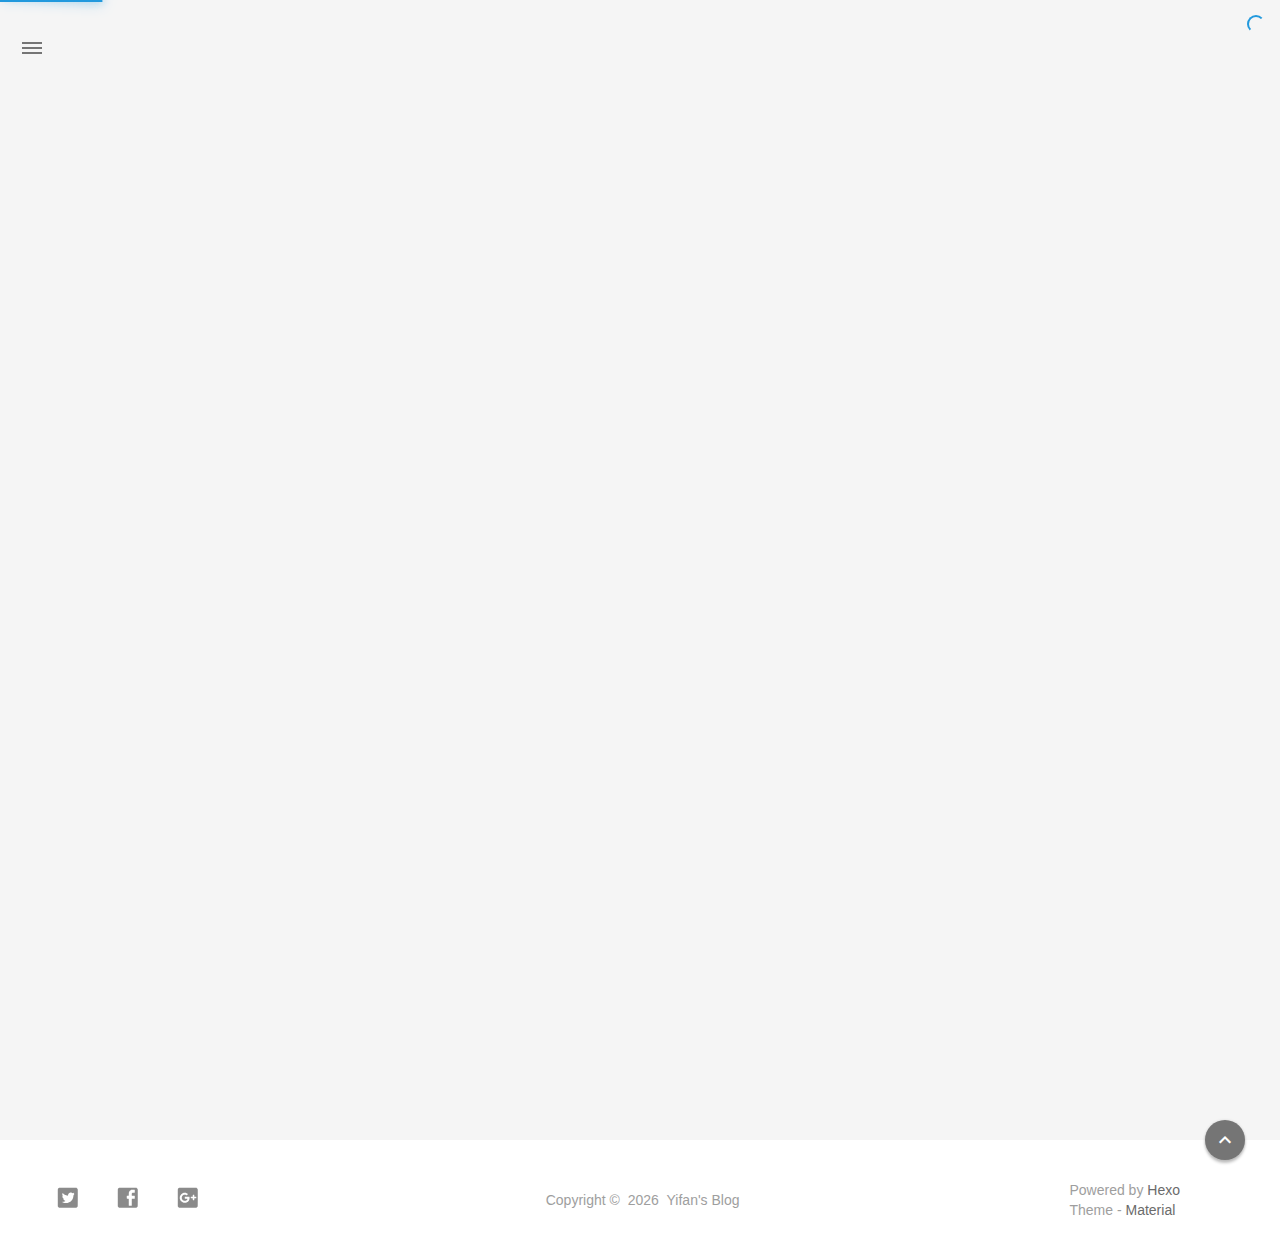
==== commit 45fe3511: "Site updated: 2017-05-18 12:20:58" ====
--- a/archives/index.html
+++ b/archives/index.html
@@ -230,6 +230,65 @@
     
 
     <!-- Normal Post -->
+    
+        
+            
+                <!-- Paradox Thumbnail -->
+                <div class="post_entry-module mdl-card mdl-shadow--2dp mdl-cell mdl-cell--12-col fade out">
+    <!-- Post Thumbnail -->
+    
+        
+            <!-- Random Thumbnail -->
+            <div class="post_thumbnail-random mdl-card__media mdl-color-text--grey-50">
+        
+    
+
+        <!-- Post Title -->
+        <p class="article-headline-p"><a href="/2017/05/18/Hello-WSL/">Hello WSL</a></p>
+    </div>
+
+    <!-- Post Excerpt -->
+    <div class="mdl-color-text--grey-600 mdl-card__supporting-text post_entry-content">
+        
+            最近在看Operati...
+        
+        &nbsp;&nbsp;&nbsp;
+        <span>
+            <a href="/2017/05/18/Hello-WSL/" target="_self">Continue Reading</a>
+        </span>
+    </div>
+    <!-- Post_entry Info-->
+    <div id="post_entry-info">
+        <div id="post_entry-left-info" class="mdl-card__supporting-text meta mdl-color-text--grey-600 ">
+            <!-- Author Avatar -->
+            <div id="author-avatar">
+                <img src="/img/avatar.png" width="44px" height="44px" alt="Yifan Liu's avatar">
+            </div>
+            <div>
+                <strong>Yifan Liu</strong>
+                <span>May 18, 2017</span>
+            </div>
+        </div>
+        <div id="post_entry-right-info">
+            <!-- Category -->
+            <span class="post_entry-category">
+                
+            </span>
+
+            
+
+            
+
+            <!-- Post Views -->
+            <span class="post_entry-views">
+            </span>
+        </div>
+    </div>
+</div>
+
+            
+            
+        
     
         
             
@@ -390,7 +449,7 @@
             </a>
             <ul class="dropdown-menu">
             <li>
-                <a class="sidebar_archives-link" href="/archives/2017/05/">May 2017<span class="sidebar_archives-count">1</span></a>
+                <a class="sidebar_archives-link" href="/archives/2017/05/">May 2017<span class="sidebar_archives-count">2</span></a>
             </ul>
         </li>
         
--- a/css/ie-blocker.css
+++ b/css/ie-blocker.css
@@ -0,0 +1,180 @@
+@charset "utf-8";
+body .demo-blog{
+    display: none;
+}
+
+h1{
+    background-color: #fff;
+    font-size: 48px;
+    line-height: 48px;
+    border-left: none;
+    width: auto;
+    margin: 0px !important;
+}
+
+#ib-container {
+    display: none;
+    width: 100%;
+    height: 100%;
+    font-family: Arial, Helvetica, sans-serif;
+    position: fixed;
+    top: 0;
+    left: 0;
+    box-sizing: content-box !important;
+    z-index: 99999;
+}
+
+#ib-container * {
+    box-sizing: content-box !important;
+}
+
+.ib-modal {
+    height: 288px;
+    background: #fff;
+    border-left: 8px solid #4fc1e9;
+    position: absolute;
+    color: #434a54;
+    z-index: 99999;
+    width: 592px;
+    top: 50%;
+    left: 50%;
+    transform: translateY(-50%) translateX(-50%);
+    padding: 49px 30px 30px;
+}
+
+.ib-header {
+    height: 80px;
+    padding: 0;
+}
+
+.ib-header h1 {
+    margin: 0;
+    font-size: 24px;
+    text-align: left;
+    color: #434a54;
+}
+
+.ib-header p {
+    margin: 10px 0 0 0;
+    font-size: 14px;
+    line-height: 18px;
+    text-align: left;
+    color: #434a54;
+}
+
+.ib-header p strong {
+    font-weight: normal;
+    color: #3bafda;
+}
+
+.ib-browsers {
+    height: 80px;
+    list-style: none;
+    margin: 0;
+    padding: 0;
+    padding-top: 0;
+    margin-top: 49px;
+}
+
+.ib-browsers li {
+    float: left;
+    width: 148px;
+    height: 80px;
+    position: relative;
+    list-style: none;
+}
+
+.ib-browsers li a {
+    display: block;
+    width: 100%;
+    height: 100%;
+    position: absolute;
+    color: #434a54;
+    text-decoration: none;
+    cursor: pointer;
+}
+
+.ib-browsers li a:hover {
+    background-color: #F2F2F2;
+}
+
+.ib-browsers li a:hover .ib-browser-name {
+    background-color: #4fc1e9;
+    color: #fff;
+}
+
+.ib-browser-icon {
+    display: block;
+    width: 118px;
+    height: 90px;
+    margin: 0 auto;
+    margin-top: 20px;
+}
+
+.ib-browser-name {
+    line-height: 18px;
+    margin-top: 5px;
+    text-align: center;
+    font-size: 20px;
+}
+
+.ib-browser-description {
+    height: 50px;
+    line-height: 14px;
+    font-size: 12px;
+    margin-top: 10px;
+    padding: 0 5px;
+}
+
+.ib-footer {
+    height: 30px;
+}
+
+.ib-try {
+    float: right;
+    height: 30px;
+    padding: 0 15px;
+    color: #fff;
+    background-color: #3bafda;
+    font-size: 12px;
+    line-height: 30px;
+    cursor: pointer;
+    text-decoration: none;
+    margin-top: 49px;
+}
+
+.ib-try:hover {
+    background-color: #4fc1e9;
+}
+
+.ib-mask {
+    width: 100%;
+    height: 100%;
+    position: absolute;
+    top: 0;
+    left: 0;
+    _position: absolute;
+    _top: expression(eval(document.documentElement.scrollTop) + 'px');
+    _left: expression(eval(document.documentElement.scrollLeft) + 'px');
+    _right: auto;
+    _bottom: auto;
+    _width: expression(eval(document.documentElement.clientWidth) + 'px');
+    _height: expression(eval(document.documentElement.clientHeight) + 'px');
+    z-index: 99999;
+}
+
+.ib-mask {
+    background: rgb(0, 0, 0);
+    opacity: 0.8;
+    -ms-filter: "progid:DXImageTransform.Microsoft.Alpha(Opacity=80)";
+    filter: alpha(opacity=80);
+    z-index: 99998;
+}
+
+.zh-cn #ib-container {
+    font-family: 'Microsoft Yahei', sans-serif;
+}
+
+.zh-cn .ib-browser-description {
+    font-size: 12px;
+}
--- a/css/material.min.css
+++ b/css/material.min.css
@@ -0,0 +1 @@
+@charset "UTF-8";.mdl-button,.mdl-checkbox,audio,canvas,img,svg,video{vertical-align:middle}.visuallyhidden,hr{border:0;height:1px}.hidden,.invisible{visibility:hidden}address,body,h1,h2,h3,h4,h6,html,ol,p,ul{font-weight:400}blockquote,h1{line-height:1.35}blockquote,h1,h1 small,h2,h2 small,h3,h3 small,h4,h4 small,h5,h5 small,h6,h6 small{font-family:Roboto,Helvetica,Arial,sans-serif}.mdl-badge[data-badge]:after,.mdl-card,.mdl-layout__drawer,.mdl-layout__header{-webkit-box-direction:normal}html{color:rgba(0,0,0,.87)}::-moz-selection{background:#b3d4fc;text-shadow:none}::selection{background:#b3d4fc;text-shadow:none}hr{display:block;border-top:1px solid #ccc;margin:1em 0;padding:0}fieldset{border:0;margin:0;padding:0}textarea{resize:vertical}.browsehappy{margin:.2em 0;background:#ccc;color:#000;padding:.2em 0}.hidden{display:none!important}.visuallyhidden{clip:rect(0 0 0 0);margin:-1px;overflow:hidden;padding:0;position:absolute;width:1px}.visuallyhidden.focusable:active,.visuallyhidden.focusable:focus{clip:auto;height:auto;margin:0;overflow:visible;position:static;width:auto}body,html{width:100%}.clearfix:after,.clearfix:before{content:" ";display:table}.clearfix:after{clear:both}@media print{blockquote,img,pre,tr{page-break-inside:avoid}*,:after,:before{background:0 0!important;color:#000!important;box-shadow:none!important;text-shadow:none!important}a,a:visited{text-decoration:underline}a[href]:after{content:" (" attr(href)")"}abbr[title]:after{content:" (" attr(title)")"}a[href^="#"]:after,a[href^="javascript:"]:after{content:""}blockquote,pre{border:1px solid #999}thead{display:table-header-group}img{max-width:100%!important}h2,h3,p{orphans:3;widows:3}h2,h3{page-break-after:avoid}}.mdl-accordion,.mdl-button,.mdl-card,.mdl-checkbox,.mdl-dropdown-menu,.mdl-icon-toggle,.mdl-item,.mdl-radio,.mdl-slider,.mdl-switch,.mdl-tabs__tab,a{-webkit-tap-highlight-color:transparent;-webkit-tap-highlight-color:rgba(255,255,255,0)}html{height:100%;-ms-touch-action:manipulation;touch-action:manipulation}body{min-height:100%}main{display:block}[hidden]{display:none!important}body,html{font-family:Helvetica,Arial,sans-serif;font-size:14px;line-height:20px}h1,h2,h3,h4,h5,h6,p{padding:0}h1 small,h2 small,h3 small,h4 small,h5 small,h6 small{font-weight:400;line-height:1.35;letter-spacing:-.02em;opacity:.54;font-size:.6em}blockquote,h4{font-size:24px}ol,p,ul{font-size:14px}address,ol,p,ul{letter-spacing:0}address,h5{line-height:1}h6,ol,p,ul{line-height:24px}a,h5{font-weight:500}h1{font-size:56px;letter-spacing:-.02em;margin:24px 0}h2{font-size:45px;line-height:48px}h2,h3{margin:24px 0}h3{font-size:34px;line-height:40px}h4{line-height:32px;-moz-osx-font-smoothing:grayscale;margin:24px 0 16px}h5{font-size:20px;letter-spacing:.02em}h5,h6{margin:24px 0 16px}h6{font-size:16px;letter-spacing:.04em}p{margin:0 0 16px}a{color:#ff4081}blockquote{position:relative;font-weight:300;font-style:italic;letter-spacing:.08em}mark{background-color:#f4ff81}dt{font-weight:700}address{font-size:12px;font-style:normal}.mdl-typography--display-4,.mdl-typography--display-4-color-contrast{font-family:Roboto,Helvetica,Arial,sans-serif;font-size:112px;font-weight:300;line-height:1;letter-spacing:-.04em}.mdl-typography--display-1,.mdl-typography--display-1-color-contrast,.mdl-typography--display-2,.mdl-typography--display-2-color-contrast,.mdl-typography--display-3,.mdl-typography--display-3-color-contrast,.mdl-typography--headline,.mdl-typography--headline-color-contrast{font-family:Roboto,Helvetica,Arial,sans-serif;font-weight:400}.mdl-typography--display-4-color-contrast{opacity:.54}.mdl-typography--display-3,.mdl-typography--display-3-color-contrast{font-size:56px;line-height:1.35;letter-spacing:-.02em}.mdl-typography--display-3-color-contrast{opacity:.54}.mdl-typography--display-2,.mdl-typography--display-2-color-contrast{font-size:45px;line-height:48px}.mdl-typography--display-2-color-contrast{opacity:.54}.mdl-typography--display-1,.mdl-typography--display-1-color-contrast{font-size:34px;line-height:40px}.mdl-typography--display-1-color-contrast{opacity:.54}.mdl-typography--body-1-color-contrast,.mdl-typography--body-1-force-preferred-font-color-contrast,.mdl-typography--body-2-color-contrast,.mdl-typography--body-2-force-preferred-font-color-contrast,.mdl-typography--headline-color-contrast,.mdl-typography--subhead-color-contrast,.mdl-typography--title-color-contrast{opacity:.87}.mdl-typography--headline,.mdl-typography--headline-color-contrast{font-size:24px;line-height:32px;-moz-osx-font-smoothing:grayscale}.mdl-typography--title,.mdl-typography--title-color-contrast{font-family:Roboto,Helvetica,Arial,sans-serif;font-size:20px;font-weight:500;line-height:1;letter-spacing:.02em}.mdl-typography--subhead,.mdl-typography--subhead-color-contrast{font-family:Roboto,Helvetica,Arial,sans-serif;font-size:16px;font-weight:400;line-height:24px;letter-spacing:.04em}.mdl-typography--body-2,.mdl-typography--body-2-color-contrast{font-size:14px;font-weight:700;line-height:24px;letter-spacing:0}.mdl-typography--body-1,.mdl-typography--body-1-color-contrast{font-size:14px;font-weight:400;line-height:24px;letter-spacing:0}.mdl-typography--body-2-force-preferred-font,.mdl-typography--body-2-force-preferred-font-color-contrast{font-family:Roboto,Helvetica,Arial,sans-serif;font-size:14px;font-weight:500;line-height:24px;letter-spacing:0}.mdl-typography--body-1-force-preferred-font,.mdl-typography--body-1-force-preferred-font-color-contrast{font-family:Roboto,Helvetica,Arial,sans-serif;font-size:14px;font-weight:400;line-height:24px;letter-spacing:0}.mdl-typography--caption,.mdl-typography--caption-force-preferred-font{font-size:12px;font-weight:400;line-height:1;letter-spacing:0}.mdl-typography--caption-force-preferred-font{font-family:Roboto,Helvetica,Arial,sans-serif}.mdl-typography--caption-color-contrast,.mdl-typography--caption-force-preferred-font-color-contrast{font-size:12px;font-weight:400;line-height:1;letter-spacing:0;opacity:.54}.mdl-typography--button-color-contrast,.mdl-typography--menu-color-contrast{opacity:.87}.mdl-typography--caption-force-preferred-font-color-contrast,.mdl-typography--menu{font-family:Roboto,Helvetica,Arial,sans-serif}.mdl-typography--menu{font-size:14px;font-weight:500;line-height:1;letter-spacing:0}.mdl-typography--button,.mdl-typography--button-color-contrast,.mdl-typography--menu-color-contrast{font-family:Roboto,Helvetica,Arial,sans-serif;font-size:14px;font-weight:500;line-height:1;letter-spacing:0}.mdl-typography--button,.mdl-typography--button-color-contrast{text-transform:uppercase}.mdl-typography--text-left{text-align:left}.mdl-typography--text-right{text-align:right}.mdl-typography--text-center{text-align:center}.mdl-typography--text-justify{text-align:justify}.mdl-typography--text-nowrap{white-space:nowrap}.mdl-typography--text-lowercase{text-transform:lowercase}.mdl-typography--text-uppercase{text-transform:uppercase}.mdl-typography--text-capitalize{text-transform:capitalize}.mdl-button,.mdl-layout__tab,.mdl-tabs__tab{text-transform:uppercase}.mdl-typography--font-thin{font-weight:200!important}.mdl-typography--font-light{font-weight:300!important}.mdl-typography--font-regular{font-weight:400!important}.mdl-typography--font-medium{font-weight:500!important}.mdl-typography--font-bold{font-weight:700!important}.mdl-typography--font-black{font-weight:900!important}.mdl-color-text--red{color:#f44336!important}.mdl-color--red{background-color:#f44336!important}.mdl-color-text--red-50{color:#ffebee!important}.mdl-color--red-50{background-color:#ffebee!important}.mdl-color-text--red-100{color:#ffcdd2!important}.mdl-color--red-100{background-color:#ffcdd2!important}.mdl-color-text--red-200{color:#ef9a9a!important}.mdl-color--red-200{background-color:#ef9a9a!important}.mdl-color-text--red-300{color:#e57373!important}.mdl-color--red-300{background-color:#e57373!important}.mdl-color-text--red-400{color:#ef5350!important}.mdl-color--red-400{background-color:#ef5350!important}.mdl-color-text--red-500{color:#f44336!important}.mdl-color--red-500{background-color:#f44336!important}.mdl-color-text--red-600{color:#e53935!important}.mdl-color--red-600{background-color:#e53935!important}.mdl-color-text--red-700{color:#d32f2f!important}.mdl-color--red-700{background-color:#d32f2f!important}.mdl-color-text--red-800{color:#c62828!important}.mdl-color--red-800{background-color:#c62828!important}.mdl-color-text--red-900{color:#b71c1c!important}.mdl-color--red-900{background-color:#b71c1c!important}.mdl-color-text--red-A100{color:#ff8a80!important}.mdl-color--red-A100{background-color:#ff8a80!important}.mdl-color-text--red-A200{color:#ff5252!important}.mdl-color--red-A200{background-color:#ff5252!important}.mdl-color-text--red-A400{color:#ff1744!important}.mdl-color--red-A400{background-color:#ff1744!important}.mdl-color-text--red-A700{color:#d50000!important}.mdl-color--red-A700{background-color:#d50000!important}.mdl-color-text--pink{color:#e91e63!important}.mdl-color--pink{background-color:#e91e63!important}.mdl-color-text--pink-50{color:#fce4ec!important}.mdl-color--pink-50{background-color:#fce4ec!important}.mdl-color-text--pink-100{color:#f8bbd0!important}.mdl-color--pink-100{background-color:#f8bbd0!important}.mdl-color-text--pink-200{color:#f48fb1!important}.mdl-color--pink-200{background-color:#f48fb1!important}.mdl-color-text--pink-300{color:#f06292!important}.mdl-color--pink-300{background-color:#f06292!important}.mdl-color-text--pink-400{color:#ec407a!important}.mdl-color--pink-400{background-color:#ec407a!important}.mdl-color-text--pink-500{color:#e91e63!important}.mdl-color--pink-500{background-color:#e91e63!important}.mdl-color-text--pink-600{color:#d81b60!important}.mdl-color--pink-600{background-color:#d81b60!important}.mdl-color-text--pink-700{color:#c2185b!important}.mdl-color--pink-700{background-color:#c2185b!important}.mdl-color-text--pink-800{color:#ad1457!important}.mdl-color--pink-800{background-color:#ad1457!important}.mdl-color-text--pink-900{color:#880e4f!important}.mdl-color--pink-900{background-color:#880e4f!important}.mdl-color-text--pink-A100{color:#ff80ab!important}.mdl-color--pink-A100{background-color:#ff80ab!important}.mdl-color-text--pink-A200{color:#ff4081!important}.mdl-color--pink-A200{background-color:#ff4081!important}.mdl-color-text--pink-A400{color:#f50057!important}.mdl-color--pink-A400{background-color:#f50057!important}.mdl-color-text--pink-A700{color:#c51162!important}.mdl-color--pink-A700{background-color:#c51162!important}.mdl-color-text--purple{color:#9c27b0!important}.mdl-color--purple{background-color:#9c27b0!important}.mdl-color-text--purple-50{color:#f3e5f5!important}.mdl-color--purple-50{background-color:#f3e5f5!important}.mdl-color-text--purple-100{color:#e1bee7!important}.mdl-color--purple-100{background-color:#e1bee7!important}.mdl-color-text--purple-200{color:#ce93d8!important}.mdl-color--purple-200{background-color:#ce93d8!important}.mdl-color-text--purple-300{color:#ba68c8!important}.mdl-color--purple-300{background-color:#ba68c8!important}.mdl-color-text--purple-400{color:#ab47bc!important}.mdl-color--purple-400{background-color:#ab47bc!important}.mdl-color-text--purple-500{color:#9c27b0!important}.mdl-color--purple-500{background-color:#9c27b0!important}.mdl-color-text--purple-600{color:#8e24aa!important}.mdl-color--purple-600{background-color:#8e24aa!important}.mdl-color-text--purple-700{color:#7b1fa2!important}.mdl-color--purple-700{background-color:#7b1fa2!important}.mdl-color-text--purple-800{color:#6a1b9a!important}.mdl-color--purple-800{background-color:#6a1b9a!important}.mdl-color-text--purple-900{color:#4a148c!important}.mdl-color--purple-900{background-color:#4a148c!important}.mdl-color-text--purple-A100{color:#ea80fc!important}.mdl-color--purple-A100{background-color:#ea80fc!important}.mdl-color-text--purple-A200{color:#e040fb!important}.mdl-color--purple-A200{background-color:#e040fb!important}.mdl-color-text--purple-A400{color:#d500f9!important}.mdl-color--purple-A400{background-color:#d500f9!important}.mdl-color-text--purple-A700{color:#a0f!important}.mdl-color--purple-A700{background-color:#a0f!important}.mdl-color-text--deep-purple{color:#673ab7!important}.mdl-color--deep-purple{background-color:#673ab7!important}.mdl-color-text--deep-purple-50{color:#ede7f6!important}.mdl-color--deep-purple-50{background-color:#ede7f6!important}.mdl-color-text--deep-purple-100{color:#d1c4e9!important}.mdl-color--deep-purple-100{background-color:#d1c4e9!important}.mdl-color-text--deep-purple-200{color:#b39ddb!important}.mdl-color--deep-purple-200{background-color:#b39ddb!important}.mdl-color-text--deep-purple-300{color:#9575cd!important}.mdl-color--deep-purple-300{background-color:#9575cd!important}.mdl-color-text--deep-purple-400{color:#7e57c2!important}.mdl-color--deep-purple-400{background-color:#7e57c2!important}.mdl-color-text--deep-purple-500{color:#673ab7!important}.mdl-color--deep-purple-500{background-color:#673ab7!important}.mdl-color-text--deep-purple-600{color:#5e35b1!important}.mdl-color--deep-purple-600{background-color:#5e35b1!important}.mdl-color-text--deep-purple-700{color:#512da8!important}.mdl-color--deep-purple-700{background-color:#512da8!important}.mdl-color-text--deep-purple-800{color:#4527a0!important}.mdl-color--deep-purple-800{background-color:#4527a0!important}.mdl-color-text--deep-purple-900{color:#311b92!important}.mdl-color--deep-purple-900{background-color:#311b92!important}.mdl-color-text--deep-purple-A100{color:#b388ff!important}.mdl-color--deep-purple-A100{background-color:#b388ff!important}.mdl-color-text--deep-purple-A200{color:#7c4dff!important}.mdl-color--deep-purple-A200{background-color:#7c4dff!important}.mdl-color-text--deep-purple-A400{color:#651fff!important}.mdl-color--deep-purple-A400{background-color:#651fff!important}.mdl-color-text--deep-purple-A700{color:#6200ea!important}.mdl-color--deep-purple-A700{background-color:#6200ea!important}.mdl-color-text--indigo{color:#3f51b5!important}.mdl-color--indigo{background-color:#3f51b5!important}.mdl-color-text--indigo-50{color:#e8eaf6!important}.mdl-color--indigo-50{background-color:#e8eaf6!important}.mdl-color-text--indigo-100{color:#c5cae9!important}.mdl-color--indigo-100{background-color:#c5cae9!important}.mdl-color-text--indigo-200{color:#9fa8da!important}.mdl-color--indigo-200{background-color:#9fa8da!important}.mdl-color-text--indigo-300{color:#7986cb!important}.mdl-color--indigo-300{background-color:#7986cb!important}.mdl-color-text--indigo-400{color:#5c6bc0!important}.mdl-color--indigo-400{background-color:#5c6bc0!important}.mdl-color-text--indigo-500{color:#3f51b5!important}.mdl-color--indigo-500{background-color:#3f51b5!important}.mdl-color-text--indigo-600{color:#3949ab!important}.mdl-color--indigo-600{background-color:#3949ab!important}.mdl-color-text--indigo-700{color:#303f9f!important}.mdl-color--indigo-700{background-color:#303f9f!important}.mdl-color-text--indigo-800{color:#283593!important}.mdl-color--indigo-800{background-color:#283593!important}.mdl-color-text--indigo-900{color:#1a237e!important}.mdl-color--indigo-900{background-color:#1a237e!important}.mdl-color-text--indigo-A100{color:#8c9eff!important}.mdl-color--indigo-A100{background-color:#8c9eff!important}.mdl-color-text--indigo-A200{color:#536dfe!important}.mdl-color--indigo-A200{background-color:#536dfe!important}.mdl-color-text--indigo-A400{color:#3d5afe!important}.mdl-color--indigo-A400{background-color:#3d5afe!important}.mdl-color-text--indigo-A700{color:#304ffe!important}.mdl-color--indigo-A700{background-color:#304ffe!important}.mdl-color-text--blue{color:#2196f3!important}.mdl-color--blue{background-color:#2196f3!important}.mdl-color-text--blue-50{color:#e3f2fd!important}.mdl-color--blue-50{background-color:#e3f2fd!important}.mdl-color-text--blue-100{color:#bbdefb!important}.mdl-color--blue-100{background-color:#bbdefb!important}.mdl-color-text--blue-200{color:#90caf9!important}.mdl-color--blue-200{background-color:#90caf9!important}.mdl-color-text--blue-300{color:#64b5f6!important}.mdl-color--blue-300{background-color:#64b5f6!important}.mdl-color-text--blue-400{color:#42a5f5!important}.mdl-color--blue-400{background-color:#42a5f5!important}.mdl-color-text--blue-500{color:#2196f3!important}.mdl-color--blue-500{background-color:#2196f3!important}.mdl-color-text--blue-600{color:#1e88e5!important}.mdl-color--blue-600{background-color:#1e88e5!important}.mdl-color-text--blue-700{color:#1976d2!important}.mdl-color--blue-700{background-color:#1976d2!important}.mdl-color-text--blue-800{color:#1565c0!important}.mdl-color--blue-800{background-color:#1565c0!important}.mdl-color-text--blue-900{color:#0d47a1!important}.mdl-color--blue-900{background-color:#0d47a1!important}.mdl-color-text--blue-A100{color:#82b1ff!important}.mdl-color--blue-A100{background-color:#82b1ff!important}.mdl-color-text--blue-A200{color:#448aff!important}.mdl-color--blue-A200{background-color:#448aff!important}.mdl-color-text--blue-A400{color:#2979ff!important}.mdl-color--blue-A400{background-color:#2979ff!important}.mdl-color-text--blue-A700{color:#2962ff!important}.mdl-color--blue-A700{background-color:#2962ff!important}.mdl-color-text--light-blue{color:#03a9f4!important}.mdl-color--light-blue{background-color:#03a9f4!important}.mdl-color-text--light-blue-50{color:#e1f5fe!important}.mdl-color--light-blue-50{background-color:#e1f5fe!important}.mdl-color-text--light-blue-100{color:#b3e5fc!important}.mdl-color--light-blue-100{background-color:#b3e5fc!important}.mdl-color-text--light-blue-200{color:#81d4fa!important}.mdl-color--light-blue-200{background-color:#81d4fa!important}.mdl-color-text--light-blue-300{color:#4fc3f7!important}.mdl-color--light-blue-300{background-color:#4fc3f7!important}.mdl-color-text--light-blue-400{color:#29b6f6!important}.mdl-color--light-blue-400{background-color:#29b6f6!important}.mdl-color-text--light-blue-500{color:#03a9f4!important}.mdl-color--light-blue-500{background-color:#03a9f4!important}.mdl-color-text--light-blue-600{color:#039be5!important}.mdl-color--light-blue-600{background-color:#039be5!important}.mdl-color-text--light-blue-700{color:#0288d1!important}.mdl-color--light-blue-700{background-color:#0288d1!important}.mdl-color-text--light-blue-800{color:#0277bd!important}.mdl-color--light-blue-800{background-color:#0277bd!important}.mdl-color-text--light-blue-900{color:#01579b!important}.mdl-color--light-blue-900{background-color:#01579b!important}.mdl-color-text--light-blue-A100{color:#80d8ff!important}.mdl-color--light-blue-A100{background-color:#80d8ff!important}.mdl-color-text--light-blue-A200{color:#40c4ff!important}.mdl-color--light-blue-A200{background-color:#40c4ff!important}.mdl-color-text--light-blue-A400{color:#00b0ff!important}.mdl-color--light-blue-A400{background-color:#00b0ff!important}.mdl-color-text--light-blue-A700{color:#0091ea!important}.mdl-color--light-blue-A700{background-color:#0091ea!important}.mdl-color-text--cyan{color:#00bcd4!important}.mdl-color--cyan{background-color:#00bcd4!important}.mdl-color-text--cyan-50{color:#e0f7fa!important}.mdl-color--cyan-50{background-color:#e0f7fa!important}.mdl-color-text--cyan-100{color:#b2ebf2!important}.mdl-color--cyan-100{background-color:#b2ebf2!important}.mdl-color-text--cyan-200{color:#80deea!important}.mdl-color--cyan-200{background-color:#80deea!important}.mdl-color-text--cyan-300{color:#4dd0e1!important}.mdl-color--cyan-300{background-color:#4dd0e1!important}.mdl-color-text--cyan-400{color:#26c6da!important}.mdl-color--cyan-400{background-color:#26c6da!important}.mdl-color-text--cyan-500{color:#00bcd4!important}.mdl-color--cyan-500{background-color:#00bcd4!important}.mdl-color-text--cyan-600{color:#00acc1!important}.mdl-color--cyan-600{background-color:#00acc1!important}.mdl-color-text--cyan-700{color:#0097a7!important}.mdl-color--cyan-700{background-color:#0097a7!important}.mdl-color-text--cyan-800{color:#00838f!important}.mdl-color--cyan-800{background-color:#00838f!important}.mdl-color-text--cyan-900{color:#006064!important}.mdl-color--cyan-900{background-color:#006064!important}.mdl-color-text--cyan-A100{color:#84ffff!important}.mdl-color--cyan-A100{background-color:#84ffff!important}.mdl-color-text--cyan-A200{color:#18ffff!important}.mdl-color--cyan-A200{background-color:#18ffff!important}.mdl-color-text--cyan-A400{color:#00e5ff!important}.mdl-color--cyan-A400{background-color:#00e5ff!important}.mdl-color-text--cyan-A700{color:#00b8d4!important}.mdl-color--cyan-A700{background-color:#00b8d4!important}.mdl-color-text--teal{color:#009688!important}.mdl-color--teal{background-color:#009688!important}.mdl-color-text--teal-50{color:#e0f2f1!important}.mdl-color--teal-50{background-color:#e0f2f1!important}.mdl-color-text--teal-100{color:#b2dfdb!important}.mdl-color--teal-100{background-color:#b2dfdb!important}.mdl-color-text--teal-200{color:#80cbc4!important}.mdl-color--teal-200{background-color:#80cbc4!important}.mdl-color-text--teal-300{color:#4db6ac!important}.mdl-color--teal-300{background-color:#4db6ac!important}.mdl-color-text--teal-400{color:#26a69a!important}.mdl-color--teal-400{background-color:#26a69a!important}.mdl-color-text--teal-500{color:#009688!important}.mdl-color--teal-500{background-color:#009688!important}.mdl-color-text--teal-600{color:#00897b!important}.mdl-color--teal-600{background-color:#00897b!important}.mdl-color-text--teal-700{color:#00796b!important}.mdl-color--teal-700{background-color:#00796b!important}.mdl-color-text--teal-800{color:#00695c!important}.mdl-color--teal-800{background-color:#00695c!important}.mdl-color-text--teal-900{color:#004d40!important}.mdl-color--teal-900{background-color:#004d40!important}.mdl-color-text--teal-A100{color:#a7ffeb!important}.mdl-color--teal-A100{background-color:#a7ffeb!important}.mdl-color-text--teal-A200{color:#64ffda!important}.mdl-color--teal-A200{background-color:#64ffda!important}.mdl-color-text--teal-A400{color:#1de9b6!important}.mdl-color--teal-A400{background-color:#1de9b6!important}.mdl-color-text--teal-A700{color:#00bfa5!important}.mdl-color--teal-A700{background-color:#00bfa5!important}.mdl-color-text--green{color:#4caf50!important}.mdl-color--green{background-color:#4caf50!important}.mdl-color-text--green-50{color:#e8f5e9!important}.mdl-color--green-50{background-color:#e8f5e9!important}.mdl-color-text--green-100{color:#c8e6c9!important}.mdl-color--green-100{background-color:#c8e6c9!important}.mdl-color-text--green-200{color:#a5d6a7!important}.mdl-color--green-200{background-color:#a5d6a7!important}.mdl-color-text--green-300{color:#81c784!important}.mdl-color--green-300{background-color:#81c784!important}.mdl-color-text--green-400{color:#66bb6a!important}.mdl-color--green-400{background-color:#66bb6a!important}.mdl-color-text--green-500{color:#4caf50!important}.mdl-color--green-500{background-color:#4caf50!important}.mdl-color-text--green-600{color:#43a047!important}.mdl-color--green-600{background-color:#43a047!important}.mdl-color-text--green-700{color:#388e3c!important}.mdl-color--green-700{background-color:#388e3c!important}.mdl-color-text--green-800{color:#2e7d32!important}.mdl-color--green-800{background-color:#2e7d32!important}.mdl-color-text--green-900{color:#1b5e20!important}.mdl-color--green-900{background-color:#1b5e20!important}.mdl-color-text--green-A100{color:#b9f6ca!important}.mdl-color--green-A100{background-color:#b9f6ca!important}.mdl-color-text--green-A200{color:#69f0ae!important}.mdl-color--green-A200{background-color:#69f0ae!important}.mdl-color-text--green-A400{color:#00e676!important}.mdl-color--green-A400{background-color:#00e676!important}.mdl-color-text--green-A700{color:#00c853!important}.mdl-color--green-A700{background-color:#00c853!important}.mdl-color-text--light-green{color:#8bc34a!important}.mdl-color--light-green{background-color:#8bc34a!important}.mdl-color-text--light-green-50{color:#f1f8e9!important}.mdl-color--light-green-50{background-color:#f1f8e9!important}.mdl-color-text--light-green-100{color:#dcedc8!important}.mdl-color--light-green-100{background-color:#dcedc8!important}.mdl-color-text--light-green-200{color:#c5e1a5!important}.mdl-color--light-green-200{background-color:#c5e1a5!important}.mdl-color-text--light-green-300{color:#aed581!important}.mdl-color--light-green-300{background-color:#aed581!important}.mdl-color-text--light-green-400{color:#9ccc65!important}.mdl-color--light-green-400{background-color:#9ccc65!important}.mdl-color-text--light-green-500{color:#8bc34a!important}.mdl-color--light-green-500{background-color:#8bc34a!important}.mdl-color-text--light-green-600{color:#7cb342!important}.mdl-color--light-green-600{background-color:#7cb342!important}.mdl-color-text--light-green-700{color:#689f38!important}.mdl-color--light-green-700{background-color:#689f38!important}.mdl-color-text--light-green-800{color:#558b2f!important}.mdl-color--light-green-800{background-color:#558b2f!important}.mdl-color-text--light-green-900{color:#33691e!important}.mdl-color--light-green-900{background-color:#33691e!important}.mdl-color-text--light-green-A100{color:#ccff90!important}.mdl-color--light-green-A100{background-color:#ccff90!important}.mdl-color-text--light-green-A200{color:#b2ff59!important}.mdl-color--light-green-A200{background-color:#b2ff59!important}.mdl-color-text--light-green-A400{color:#76ff03!important}.mdl-color--light-green-A400{background-color:#76ff03!important}.mdl-color-text--light-green-A700{color:#64dd17!important}.mdl-color--light-green-A700{background-color:#64dd17!important}.mdl-color-text--lime{color:#cddc39!important}.mdl-color--lime{background-color:#cddc39!important}.mdl-color-text--lime-50{color:#f9fbe7!important}.mdl-color--lime-50{background-color:#f9fbe7!important}.mdl-color-text--lime-100{color:#f0f4c3!important}.mdl-color--lime-100{background-color:#f0f4c3!important}.mdl-color-text--lime-200{color:#e6ee9c!important}.mdl-color--lime-200{background-color:#e6ee9c!important}.mdl-color-text--lime-300{color:#dce775!important}.mdl-color--lime-300{background-color:#dce775!important}.mdl-color-text--lime-400{color:#d4e157!important}.mdl-color--lime-400{background-color:#d4e157!important}.mdl-color-text--lime-500{color:#cddc39!important}.mdl-color--lime-500{background-color:#cddc39!important}.mdl-color-text--lime-600{color:#c0ca33!important}.mdl-color--lime-600{background-color:#c0ca33!important}.mdl-color-text--lime-700{color:#afb42b!important}.mdl-color--lime-700{background-color:#afb42b!important}.mdl-color-text--lime-800{color:#9e9d24!important}.mdl-color--lime-800{background-color:#9e9d24!important}.mdl-color-text--lime-900{color:#827717!important}.mdl-color--lime-900{background-color:#827717!important}.mdl-color-text--lime-A100{color:#f4ff81!important}.mdl-color--lime-A100{background-color:#f4ff81!important}.mdl-color-text--lime-A200{color:#eeff41!important}.mdl-color--lime-A200{background-color:#eeff41!important}.mdl-color-text--lime-A400{color:#c6ff00!important}.mdl-color--lime-A400{background-color:#c6ff00!important}.mdl-color-text--lime-A700{color:#aeea00!important}.mdl-color--lime-A700{background-color:#aeea00!important}.mdl-color-text--yellow{color:#ffeb3b!important}.mdl-color--yellow{background-color:#ffeb3b!important}.mdl-color-text--yellow-50{color:#fffde7!important}.mdl-color--yellow-50{background-color:#fffde7!important}.mdl-color-text--yellow-100{color:#fff9c4!important}.mdl-color--yellow-100{background-color:#fff9c4!important}.mdl-color-text--yellow-200{color:#fff59d!important}.mdl-color--yellow-200{background-color:#fff59d!important}.mdl-color-text--yellow-300{color:#fff176!important}.mdl-color--yellow-300{background-color:#fff176!important}.mdl-color-text--yellow-400{color:#ffee58!important}.mdl-color--yellow-400{background-color:#ffee58!important}.mdl-color-text--yellow-500{color:#ffeb3b!important}.mdl-color--yellow-500{background-color:#ffeb3b!important}.mdl-color-text--yellow-600{color:#fdd835!important}.mdl-color--yellow-600{background-color:#fdd835!important}.mdl-color-text--yellow-700{color:#fbc02d!important}.mdl-color--yellow-700{background-color:#fbc02d!important}.mdl-color-text--yellow-800{color:#f9a825!important}.mdl-color--yellow-800{background-color:#f9a825!important}.mdl-color-text--yellow-900{color:#f57f17!important}.mdl-color--yellow-900{background-color:#f57f17!important}.mdl-color-text--yellow-A100{color:#ffff8d!important}.mdl-color--yellow-A100{background-color:#ffff8d!important}.mdl-color-text--yellow-A200{color:#ff0!important}.mdl-color--yellow-A200{background-color:#ff0!important}.mdl-color-text--yellow-A400{color:#ffea00!important}.mdl-color--yellow-A400{background-color:#ffea00!important}.mdl-color-text--yellow-A700{color:#ffd600!important}.mdl-color--yellow-A700{background-color:#ffd600!important}.mdl-color-text--amber{color:#ffc107!important}.mdl-color--amber{background-color:#ffc107!important}.mdl-color-text--amber-50{color:#fff8e1!important}.mdl-color--amber-50{background-color:#fff8e1!important}.mdl-color-text--amber-100{color:#ffecb3!important}.mdl-color--amber-100{background-color:#ffecb3!important}.mdl-color-text--amber-200{color:#ffe082!important}.mdl-color--amber-200{background-color:#ffe082!important}.mdl-color-text--amber-300{color:#ffd54f!important}.mdl-color--amber-300{background-color:#ffd54f!important}.mdl-color-text--amber-400{color:#ffca28!important}.mdl-color--amber-400{background-color:#ffca28!important}.mdl-color-text--amber-500{color:#ffc107!important}.mdl-color--amber-500{background-color:#ffc107!important}.mdl-color-text--amber-600{color:#ffb300!important}.mdl-color--amber-600{background-color:#ffb300!important}.mdl-color-text--amber-700{color:#ffa000!important}.mdl-color--amber-700{background-color:#ffa000!important}.mdl-color-text--amber-800{color:#ff8f00!important}.mdl-color--amber-800{background-color:#ff8f00!important}.mdl-color-text--amber-900{color:#ff6f00!important}.mdl-color--amber-900{background-color:#ff6f00!important}.mdl-color-text--amber-A100{color:#ffe57f!important}.mdl-color--amber-A100{background-color:#ffe57f!important}.mdl-color-text--amber-A200{color:#ffd740!important}.mdl-color--amber-A200{background-color:#ffd740!important}.mdl-color-text--amber-A400{color:#ffc400!important}.mdl-color--amber-A400{background-color:#ffc400!important}.mdl-color-text--amber-A700{color:#ffab00!important}.mdl-color--amber-A700{background-color:#ffab00!important}.mdl-color-text--orange{color:#ff9800!important}.mdl-color--orange{background-color:#ff9800!important}.mdl-color-text--orange-50{color:#fff3e0!important}.mdl-color--orange-50{background-color:#fff3e0!important}.mdl-color-text--orange-100{color:#ffe0b2!important}.mdl-color--orange-100{background-color:#ffe0b2!important}.mdl-color-text--orange-200{color:#ffcc80!important}.mdl-color--orange-200{background-color:#ffcc80!important}.mdl-color-text--orange-300{color:#ffb74d!important}.mdl-color--orange-300{background-color:#ffb74d!important}.mdl-color-text--orange-400{color:#ffa726!important}.mdl-color--orange-400{background-color:#ffa726!important}.mdl-color-text--orange-500{color:#ff9800!important}.mdl-color--orange-500{background-color:#ff9800!important}.mdl-color-text--orange-600{color:#fb8c00!important}.mdl-color--orange-600{background-color:#fb8c00!important}.mdl-color-text--orange-700{color:#f57c00!important}.mdl-color--orange-700{background-color:#f57c00!important}.mdl-color-text--orange-800{color:#ef6c00!important}.mdl-color--orange-800{background-color:#ef6c00!important}.mdl-color-text--orange-900{color:#e65100!important}.mdl-color--orange-900{background-color:#e65100!important}.mdl-color-text--orange-A100{color:#ffd180!important}.mdl-color--orange-A100{background-color:#ffd180!important}.mdl-color-text--orange-A200{color:#ffab40!important}.mdl-color--orange-A200{background-color:#ffab40!important}.mdl-color-text--orange-A400{color:#ff9100!important}.mdl-color--orange-A400{background-color:#ff9100!important}.mdl-color-text--orange-A700{color:#ff6d00!important}.mdl-color--orange-A700{background-color:#ff6d00!important}.mdl-color-text--deep-orange{color:#ff5722!important}.mdl-color--deep-orange{background-color:#ff5722!important}.mdl-color-text--deep-orange-50{color:#fbe9e7!important}.mdl-color--deep-orange-50{background-color:#fbe9e7!important}.mdl-color-text--deep-orange-100{color:#ffccbc!important}.mdl-color--deep-orange-100{background-color:#ffccbc!important}.mdl-color-text--deep-orange-200{color:#ffab91!important}.mdl-color--deep-orange-200{background-color:#ffab91!important}.mdl-color-text--deep-orange-300{color:#ff8a65!important}.mdl-color--deep-orange-300{background-color:#ff8a65!important}.mdl-color-text--deep-orange-400{color:#ff7043!important}.mdl-color--deep-orange-400{background-color:#ff7043!important}.mdl-color-text--deep-orange-500{color:#ff5722!important}.mdl-color--deep-orange-500{background-color:#ff5722!important}.mdl-color-text--deep-orange-600{color:#f4511e!important}.mdl-color--deep-orange-600{background-color:#f4511e!important}.mdl-color-text--deep-orange-700{color:#e64a19!important}.mdl-color--deep-orange-700{background-color:#e64a19!important}.mdl-color-text--deep-orange-800{color:#d84315!important}.mdl-color--deep-orange-800{background-color:#d84315!important}.mdl-color-text--deep-orange-900{color:#bf360c!important}.mdl-color--deep-orange-900{background-color:#bf360c!important}.mdl-color-text--deep-orange-A100{color:#ff9e80!important}.mdl-color--deep-orange-A100{background-color:#ff9e80!important}.mdl-color-text--deep-orange-A200{color:#ff6e40!important}.mdl-color--deep-orange-A200{background-color:#ff6e40!important}.mdl-color-text--deep-orange-A400{color:#ff3d00!important}.mdl-color--deep-orange-A400{background-color:#ff3d00!important}.mdl-color-text--deep-orange-A700{color:#dd2c00!important}.mdl-color--deep-orange-A700{background-color:#dd2c00!important}.mdl-color-text--brown{color:#795548!important}.mdl-color--brown{background-color:#795548!important}.mdl-color-text--brown-50{color:#efebe9!important}.mdl-color--brown-50{background-color:#efebe9!important}.mdl-color-text--brown-100{color:#d7ccc8!important}.mdl-color--brown-100{background-color:#d7ccc8!important}.mdl-color-text--brown-200{color:#bcaaa4!important}.mdl-color--brown-200{background-color:#bcaaa4!important}.mdl-color-text--brown-300{color:#a1887f!important}.mdl-color--brown-300{background-color:#a1887f!important}.mdl-color-text--brown-400{color:#8d6e63!important}.mdl-color--brown-400{background-color:#8d6e63!important}.mdl-color-text--brown-500{color:#795548!important}.mdl-color--brown-500{background-color:#795548!important}.mdl-color-text--brown-600{color:#6d4c41!important}.mdl-color--brown-600{background-color:#6d4c41!important}.mdl-color-text--brown-700{color:#5d4037!important}.mdl-color--brown-700{background-color:#5d4037!important}.mdl-color-text--brown-800{color:#4e342e!important}.mdl-color--brown-800{background-color:#4e342e!important}.mdl-color-text--brown-900{color:#3e2723!important}.mdl-color--brown-900{background-color:#3e2723!important}.mdl-color-text--grey{color:#9e9e9e!important}.mdl-color--grey{background-color:#9e9e9e!important}.mdl-color-text--grey-50{color:#fafafa!important}.mdl-color--grey-50{background-color:#fafafa!important}.mdl-color-text--grey-100{color:#f5f5f5!important}.mdl-color--grey-100{background-color:#f5f5f5!important}.mdl-color-text--grey-200{color:#eee!important}.mdl-color--grey-200{background-color:#eee!important}.mdl-color-text--grey-300{color:#e0e0e0!important}.mdl-color--grey-300{background-color:#e0e0e0!important}.mdl-color-text--grey-400{color:#bdbdbd!important}.mdl-color--grey-400{background-color:#bdbdbd!important}.mdl-color-text--grey-500{color:#9e9e9e!important}.mdl-color--grey-500{background-color:#9e9e9e!important}.mdl-color-text--grey-600{color:#757575!important}.mdl-color--grey-600{background-color:#757575!important}.mdl-color-text--grey-700{color:#616161!important}.mdl-color--grey-700{background-color:#616161!important}.mdl-color-text--grey-800{color:#424242!important}.mdl-color--grey-800{background-color:#424242!important}.mdl-color-text--grey-900{color:#212121!important}.mdl-color--grey-900{background-color:#212121!important}.mdl-color-text--blue-grey{color:#607d8b!important}.mdl-color--blue-grey{background-color:#607d8b!important}.mdl-color-text--blue-grey-50{color:#eceff1!important}.mdl-color--blue-grey-50{background-color:#eceff1!important}.mdl-color-text--blue-grey-100{color:#cfd8dc!important}.mdl-color--blue-grey-100{background-color:#cfd8dc!important}.mdl-color-text--blue-grey-200{color:#b0bec5!important}.mdl-color--blue-grey-200{background-color:#b0bec5!important}.mdl-color-text--blue-grey-300{color:#90a4ae!important}.mdl-color--blue-grey-300{background-color:#90a4ae!important}.mdl-color-text--blue-grey-400{color:#78909c!important}.mdl-color--blue-grey-400{background-color:#78909c!important}.mdl-color-text--blue-grey-500{color:#607d8b!important}.mdl-color--blue-grey-500{background-color:#607d8b!important}.mdl-color-text--blue-grey-600{color:#546e7a!important}.mdl-color--blue-grey-600{background-color:#546e7a!important}.mdl-color-text--blue-grey-700{color:#455a64!important}.mdl-color--blue-grey-700{background-color:#455a64!important}.mdl-color-text--blue-grey-800{color:#37474f!important}.mdl-color--blue-grey-800{background-color:#37474f!important}.mdl-color-text--blue-grey-900{color:#263238!important}.mdl-color--blue-grey-900{background-color:#263238!important}.mdl-color--black{background-color:#000!important}.mdl-color-text--black{color:#000!important}.mdl-color--white{background-color:#fff!important}.mdl-color-text--white{color:#fff!important}.mdl-color--primary{background-color:#3f51b5!important}.mdl-color--primary-contrast{background-color:#fff!important}.mdl-color--primary-dark{background-color:#303f9f!important}.mdl-color--accent{background-color:#ff4081!important}.mdl-color--accent-contrast{background-color:#fff!important}.mdl-color-text--primary{color:#3f51b5!important}.mdl-color-text--primary-contrast{color:#fff!important}.mdl-color-text--primary-dark{color:#303f9f!important}.mdl-color-text--accent{color:#ff4081!important}.mdl-color-text--accent-contrast{color:#fff!important}.mdl-ripple{background:#000;border-radius:50%;height:50px;left:0;opacity:0;pointer-events:none;position:absolute;top:0;-webkit-transform:translate(-50%,-50%);-ms-transform:translate(-50%,-50%);transform:translate(-50%,-50%);width:50px;overflow:hidden}.mdl-ripple.is-animating{-webkit-transition:-webkit-transform .3s cubic-bezier(0,0,.2,1),width .3s cubic-bezier(0,0,.2,1),height .3s cubic-bezier(0,0,.2,1),opacity .6s cubic-bezier(0,0,.2,1);transition:transform .3s cubic-bezier(0,0,.2,1),width .3s cubic-bezier(0,0,.2,1),height .3s cubic-bezier(0,0,.2,1),opacity .6s cubic-bezier(0,0,.2,1)}.mdl-ripple.is-visible{opacity:.3}.mdl-animation--default,.mdl-animation--fast-out-slow-in{-webkit-transition-timing-function:cubic-bezier(.4,0,.2,1);transition-timing-function:cubic-bezier(.4,0,.2,1)}.mdl-animation--linear-out-slow-in{-webkit-transition-timing-function:cubic-bezier(0,0,.2,1);transition-timing-function:cubic-bezier(0,0,.2,1)}.mdl-animation--fast-out-linear-in{-webkit-transition-timing-function:cubic-bezier(.4,0,1,1);transition-timing-function:cubic-bezier(.4,0,1,1)}.mdl-badge{position:relative;white-space:nowrap;margin-right:24px}.mdl-badge:not([data-badge]) {margin-right:auto}.mdl-badge[data-badge]:after{content:attr(data-badge);display:-webkit-box;display:-webkit-flex;display:-ms-flexbox;display:flex;-webkit-box-orient:horizontal;-webkit-flex-direction:row;-ms-flex-direction:row;flex-direction:row;-webkit-flex-wrap:wrap;-ms-flex-wrap:wrap;flex-wrap:wrap;-webkit-box-pack:center;-webkit-justify-content:center;-ms-flex-pack:center;justify-content:center;-webkit-align-content:center;-ms-flex-line-pack:center;align-content:center;-webkit-box-align:center;-webkit-align-items:center;-ms-flex-align:center;align-items:center;position:absolute;top:-11px;right:-24px;font-family:Roboto,Helvetica,Arial,sans-serif;font-weight:600;font-size:12px;width:22px;height:22px;border-radius:50%;background:#ff4081;color:#fff}.mdl-card,.mdl-layout__drawer,.mdl-layout__header{-webkit-box-orient:vertical}.mdl-button .mdl-badge[data-badge]:after{top:-10px;right:-5px}.mdl-badge.mdl-badge--no-background[data-badge]:after{color:#ff4081;background:rgba(255,255,255,.2);box-shadow:0 0 1px gray}.mdl-button{background:0;border:0;border-radius:2px;color:#000;position:relative;height:36px;min-width:64px;padding:0 8px;display:inline-block;font-family:Roboto,Helvetica,Arial,sans-serif;font-size:14px;font-weight:500;letter-spacing:0;overflow:hidden;will-change:box-shadow,transform;-webkit-transition:box-shadow .2s cubic-bezier(.4,0,1,1),background-color .2s cubic-bezier(.4,0,.2,1),color .2s cubic-bezier(.4,0,.2,1);transition:box-shadow .2s cubic-bezier(.4,0,1,1),background-color .2s cubic-bezier(.4,0,.2,1),color .2s cubic-bezier(.4,0,.2,1);outline:0;cursor:pointer;text-decoration:none;text-align:center;line-height:36px}.mdl-button--fab,.mdl-button--icon{overflow:hidden;font-size:24px;padding:0}.mdl-button::-moz-focus-inner{border:0}.mdl-button:hover{background-color:rgba(158,158,158,.2)}.mdl-button:focus:not(:active) {background-color:rgba(0,0,0,.12)}.mdl-button:active{background-color:rgba(158,158,158,.4)}.mdl-button.mdl-button--colored{color:#3f51b5}.mdl-button.mdl-button--colored:focus:not(:active) {background-color:rgba(0,0,0,.12)}input.mdl-button[type=submit]{-webkit-appearance:none}.mdl-button--raised{background:rgba(158,158,158,.2);box-shadow:0 2px 2px 0 rgba(0,0,0,.14),0 3px 1px -2px rgba(0,0,0,.2),0 1px 5px 0 rgba(0,0,0,.12)}.mdl-button--raised:active{box-shadow:0 4px 5px 0 rgba(0,0,0,.14),0 1px 10px 0 rgba(0,0,0,.12),0 2px 4px -1px rgba(0,0,0,.2);background-color:rgba(158,158,158,.4)}.mdl-button--raised:focus:not(:active) {box-shadow:0 0 8px rgba(0,0,0,.18),0 8px 16px rgba(0,0,0,.36);background-color:rgba(158,158,158,.4)}.mdl-button--raised.mdl-button--colored{background:#3f51b5;color:#fff}.mdl-button--raised.mdl-button--colored:active,.mdl-button--raised.mdl-button--colored:focus:not(:active),.mdl-button--raised.mdl-button--colored:hover{background-color:#3f51b5}.mdl-button--raised.mdl-button--colored .mdl-ripple{background:#fff}.mdl-button--fab{border-radius:50%;height:56px;margin:auto;min-width:56px;width:56px;background:rgba(158,158,158,.2);box-shadow:0 1px 1.5px 0 rgba(0,0,0,.12),0 1px 1px 0 rgba(0,0,0,.24);position:relative;line-height:normal}.mdl-button--fab .material-icons{transform:translate(-12px,-12px);line-height:24px;width:24px}.mdl-button--fab .material-icons,.mdl-button--icon .material-icons{position:absolute;top:50%;left:50%;-webkit-transform:translate(-12px,-12px);-ms-transform:translate(-12px,-12px)}.mdl-button--fab.mdl-button--mini-fab{height:40px;min-width:40px;width:40px}.mdl-button--fab .mdl-button__ripple-container{border-radius:50%;-webkit-mask-image:-webkit-radial-gradient(circle,#fff,#000)}.mdl-button--fab:active{box-shadow:0 4px 5px 0 rgba(0,0,0,.14),0 1px 10px 0 rgba(0,0,0,.12),0 2px 4px -1px rgba(0,0,0,.2);background-color:rgba(158,158,158,.4)}.mdl-button--fab:focus:not(:active) {box-shadow:0 0 8px rgba(0,0,0,.18),0 8px 16px rgba(0,0,0,.36);background-color:rgba(158,158,158,.4)}.mdl-button--fab.mdl-button--colored{background:#ff4081;color:#fff}.mdl-button--fab.mdl-button--colored:active,.mdl-button--fab.mdl-button--colored:focus:not(:active),.mdl-button--fab.mdl-button--colored:hover{background-color:#ff4081}.mdl-button--fab.mdl-button--colored .mdl-ripple{background:#fff}.mdl-button--icon{border-radius:50%;height:32px;margin-left:0;margin-right:0;min-width:32px;width:32px;color:inherit;line-height:normal}.mdl-button--icon .material-icons{transform:translate(-12px,-12px);line-height:24px;width:24px}.mdl-button--icon.mdl-button--mini-icon{height:24px;min-width:24px;width:24px}.mdl-button--icon.mdl-button--mini-icon .material-icons{top:0;left:0}.mdl-button--icon .mdl-button__ripple-container{border-radius:50%;-webkit-mask-image:-webkit-radial-gradient(circle,#fff,#000)}.mdl-button__ripple-container{display:block;height:100%;left:0;position:absolute;top:0;width:100%;z-index:0;overflow:hidden}.mdl-button[disabled] .mdl-button__ripple-container .mdl-ripple{background-color:transparent}.mdl-button--primary.mdl-button--primary{color:#3f51b5}.mdl-button--primary.mdl-button--primary .mdl-ripple{background:#fff}.mdl-button--primary.mdl-button--primary.mdl-button--fab,.mdl-button--primary.mdl-button--primary.mdl-button--raised{color:#fff;background-color:#3f51b5}.mdl-button--accent.mdl-button--accent{color:#ff4081}.mdl-button--accent.mdl-button--accent .mdl-ripple{background:#fff}.mdl-button--accent.mdl-button--accent.mdl-button--fab,.mdl-button--accent.mdl-button--accent.mdl-button--raised{color:#fff;background-color:#ff4081}.mdl-button[disabled][disabled]{color:rgba(0,0,0,.26);cursor:auto;background-color:transparent}.mdl-button--colored[disabled][disabled],.mdl-button--fab[disabled][disabled],.mdl-button--raised[disabled][disabled]{background-color:rgba(0,0,0,.12);color:rgba(0,0,0,.26);box-shadow:0 2px 2px 0 rgba(0,0,0,.14),0 3px 1px -2px rgba(0,0,0,.2),0 1px 5px 0 rgba(0,0,0,.12)}.mdl-card{display:-webkit-box;display:-webkit-flex;display:-ms-flexbox;display:flex;-webkit-flex-direction:column;-ms-flex-direction:column;flex-direction:column;font-size:16px;font-weight:400;min-height:200px;overflow:hidden;width:330px;z-index:1;position:relative;background:#fff;border-radius:2px;box-sizing:border-box}.mdl-card__media{background-color:#ff4081;background-repeat:repeat;background-position:50% 50%;background-size:cover;background-origin:padding-box;background-attachment:scroll;box-sizing:border-box}.mdl-card__title{-webkit-box-align:center;-webkit-align-items:center;-ms-flex-align:center;align-items:center;color:#000;display:block;display:-webkit-box;display:-webkit-flex;display:-ms-flexbox;display:flex;-webkit-box-pack:stretch;-webkit-justify-content:stretch;-ms-flex-pack:stretch;justify-content:stretch;line-height:normal;padding:16px;-webkit-perspective-origin:165px 56px;perspective-origin:165px 56px;-webkit-transform-origin:165px 56px;-ms-transform-origin:165px 56px;transform-origin:165px 56px;box-sizing:border-box}.mdl-card__title.mdl-card--border{border-bottom:1px solid rgba(0,0,0,.1)}.mdl-card__title-text{-webkit-align-self:flex-end;-ms-flex-item-align:end;align-self:flex-end;color:inherit;display:block;display:-webkit-box;display:-webkit-flex;display:-ms-flexbox;display:flex;font-size:24px;font-weight:300;line-height:normal;overflow:hidden;-webkit-transform-origin:149px 48px;-ms-transform-origin:149px 48px;transform-origin:149px 48px;margin:0}.mdl-card__subtitle-text{font-size:14px;color:grey;margin:0}.mdl-card__supporting-text{color:rgba(0,0,0,.54);font-size:13px;line-height:18px;overflow:hidden;padding:16px;width:90%}.mdl-card__actions,.mdl-checkbox{box-sizing:border-box;width:100%}.mdl-card__actions{font-size:16px;line-height:normal;background-color:transparent;padding:8px}.mdl-card__actions.mdl-card--border{border-top:1px solid rgba(0,0,0,.1)}.mdl-card--expand{-webkit-box-flex:1;-webkit-flex-grow:1;-ms-flex-positive:1;flex-grow:1}.mdl-card__menu{position:absolute;right:16px;top:16px}.mdl-checkbox{position:relative;z-index:1;display:inline-block;height:24px;margin:0;padding:0}.mdl-checkbox.is-upgraded{padding-left:24px}.mdl-checkbox__input{line-height:24px}.mdl-checkbox.is-upgraded .mdl-checkbox__input{position:absolute;width:0;height:0;margin:0;padding:0;opacity:0;-ms-appearance:none;-moz-appearance:none;-webkit-appearance:none;appearance:none;border:0}.mdl-checkbox__box-outline,.mdl-checkbox__focus-helper{position:absolute;left:0;top:3px;display:inline-block;box-sizing:border-box;width:16px;height:16px}.mdl-checkbox__box-outline{margin:0;cursor:pointer;overflow:hidden;border:2px solid rgba(0,0,0,.54);border-radius:2px;z-index:2}.mdl-checkbox.is-checked .mdl-checkbox__box-outline{border:2px solid #3f51b5}.mdl-checkbox.is-disabled .mdl-checkbox__box-outline{border:2px solid rgba(0,0,0,.26);cursor:auto}.mdl-checkbox__focus-helper{border-radius:50%;background-color:transparent}.mdl-checkbox.is-focused .mdl-checkbox__focus-helper{box-shadow:0 0 0 8px rgba(0,0,0,.1);background-color:rgba(0,0,0,.1)}.mdl-checkbox.is-focused.is-checked .mdl-checkbox__focus-helper{box-shadow:0 0 0 8px rgba(63,81,181,.26);background-color:rgba(63,81,181,.26)}.mdl-layout__drawer,.mdl-layout__header,.mdl-menu__outline{box-shadow:0 2px 2px 0 rgba(0,0,0,.14),0 3px 1px -2px rgba(0,0,0,.2),0 1px 5px 0 rgba(0,0,0,.12)}.mdl-checkbox__tick-outline{position:absolute;top:0;left:0;height:100%;width:100%;-webkit-mask:url([data-uri]);mask:url([data-uri]);background:0;-webkit-transition-duration:.28s;transition-duration:.28s;transition-timing-function:cubic-bezier(.4,0,.2,1);-webkit-transition-property:background;transition-property:background}.mdl-checkbox__tick-outline,.mdl-data-table tbody tr{-webkit-transition-timing-function:cubic-bezier(.4,0,.2,1)}.mdl-checkbox__ripple-container,.mdl-icon-toggle__ripple-container{box-sizing:border-box;overflow:hidden;-webkit-mask-image:-webkit-radial-gradient(circle,#fff,#000)}.mdl-checkbox.is-checked .mdl-checkbox__tick-outline{background:url([data-uri]) #3f51b5}.mdl-checkbox.is-checked.is-disabled .mdl-checkbox__tick-outline{background:0 0}.mdl-checkbox__label{position:relative;cursor:pointer;font-size:16px;line-height:24px;margin:0}.mdl-checkbox.is-disabled .mdl-checkbox__label{color:rgba(0,0,0,.26);cursor:auto}.mdl-checkbox__ripple-container{position:absolute;z-index:2;top:-6px;left:-10px;width:36px;height:36px;border-radius:50%;cursor:pointer}.mdl-checkbox__ripple-container .mdl-ripple{background:#3f51b5}.mdl-checkbox.is-disabled .mdl-checkbox__ripple-container{cursor:auto}.mdl-checkbox.is-disabled .mdl-checkbox__ripple-container .mdl-ripple{background:0}.mdl-data-table{position:relative;border:1px solid rgba(0,0,0,.12);border-collapse:collapse;white-space:nowrap;font-size:13px;background-color:#fff}.mdl-data-table thead{padding-bottom:3px}.mdl-data-table thead .mdl-data-table__select{margin-top:0}.mdl-data-table tbody tr{position:relative;height:48px;-webkit-transition-duration:.28s;transition-duration:.28s;transition-timing-function:cubic-bezier(.4,0,.2,1);-webkit-transition-property:background-color;transition-property:background-color}.mdl-data-table tbody tr.is-selected{background-color:#e0e0e0}.mdl-data-table tbody tr:hover{background-color:#eee}.mdl-data-table th{padding:0 18px;text-align:right}.mdl-data-table td:first-of-type,.mdl-data-table th:first-of-type{padding-left:24px}.mdl-data-table td:last-of-type,.mdl-data-table th:last-of-type{padding-right:24px}.mdl-data-table td{text-align:right;position:relative;vertical-align:top;height:48px;border-top:1px solid rgba(0,0,0,.12);border-bottom:1px solid rgba(0,0,0,.12);padding:12px 18px 0;box-sizing:border-box}.mdl-data-table__cell--non-numeric.mdl-data-table__cell--non-numeric,.mdl-menu__item{text-align:left}.mdl-data-table td .mdl-data-table__select{vertical-align:top;position:absolute;left:24px}.mdl-data-table th{position:relative;vertical-align:bottom;text-overflow:ellipsis;font-weight:700;line-height:24px;letter-spacing:0;height:48px;font-size:12px;color:rgba(0,0,0,.54);padding-bottom:8px;box-sizing:border-box}.mdl-data-table th .mdl-data-table__select{position:relative}.mdl-data-table__select{width:16px}.mdl-mega-footer{padding:16px 40px;color:#9e9e9e;background-color:#424242}.mdl-mega-footer--bottom-section:after,.mdl-mega-footer--middle-section:after,.mdl-mega-footer--top-section:after,.mdl-mega-footer__bottom-section:after,.mdl-mega-footer__middle-section:after,.mdl-mega-footer__top-section:after{content:'';display:block;clear:both}.mdl-mega-footer--left-section,.mdl-mega-footer--right-section,.mdl-mega-footer__left-section,.mdl-mega-footer__right-section{margin-bottom:16px}.mdl-mega-footer--right-section a,.mdl-mega-footer__right-section a{display:block;margin-bottom:16px;color:inherit;text-decoration:none}@media screen and (min-width:760px) {.mdl-mega-footer--left-section,.mdl-mega-footer__left-section{float:left}.mdl-mega-footer--right-section,.mdl-mega-footer__right-section{float:right}.mdl-mega-footer--right-section a,.mdl-mega-footer__right-section a{display:inline-block;margin-left:16px;line-height:36px;vertical-align:middle}}.mdl-mega-footer--social-btn,.mdl-mega-footer__social-btn{width:36px;height:36px;padding:0;margin:0;background-color:#9e9e9e;border:0}.mdl-mega-footer--drop-down-section,.mdl-mega-footer__drop-down-section{display:block;position:relative}@media screen and (min-width:760px) {.mdl-mega-footer--drop-down-section,.mdl-mega-footer__drop-down-section{width:33%}.mdl-mega-footer--drop-down-section:nth-child(1),.mdl-mega-footer--drop-down-section:nth-child(2),.mdl-mega-footer__drop-down-section:nth-child(1),.mdl-mega-footer__drop-down-section:nth-child(2) {float:left}.mdl-mega-footer--drop-down-section:nth-child(3),.mdl-mega-footer__drop-down-section:nth-child(3) {float:right}.mdl-mega-footer--drop-down-section:nth-child(3):after,.mdl-mega-footer__drop-down-section:nth-child(3):after{clear:right}.mdl-mega-footer--drop-down-section:nth-child(4),.mdl-mega-footer__drop-down-section:nth-child(4) {clear:right;float:right}.mdl-mega-footer--middle-section:after,.mdl-mega-footer__middle-section:after{content:'';display:block;clear:both}.mdl-mega-footer--bottom-section,.mdl-mega-footer__bottom-section{padding-top:0}}@media screen and (min-width:1024px) {.mdl-mega-footer--drop-down-section,.mdl-mega-footer--drop-down-section:nth-child(3),.mdl-mega-footer--drop-down-section:nth-child(4),.mdl-mega-footer__drop-down-section,.mdl-mega-footer__drop-down-section:nth-child(3),.mdl-mega-footer__drop-down-section:nth-child(4) {width:24%;float:left}}.mdl-mega-footer--heading-checkbox,.mdl-mega-footer__heading-checkbox{position:absolute;width:100%;height:55.8px;padding:32px;margin:-16px 0 0;cursor:pointer;z-index:1;opacity:0}.mdl-mega-footer--heading-checkbox~.mdl-mega-footer--heading:after,.mdl-mega-footer--heading-checkbox~.mdl-mega-footer__heading:after,.mdl-mega-footer__heading-checkbox~.mdl-mega-footer--heading:after,.mdl-mega-footer__heading-checkbox~.mdl-mega-footer__heading:after{font-family:'Material Icons';content:'\E5CE'}.mdl-mega-footer--heading-checkbox:checked~ul,.mdl-mega-footer__heading-checkbox:checked~ul{display:none}.mdl-mega-footer--heading-checkbox:checked~.mdl-mega-footer--heading:after,.mdl-mega-footer--heading-checkbox:checked~.mdl-mega-footer__heading:after,.mdl-mega-footer__heading-checkbox:checked~.mdl-mega-footer--heading:after,.mdl-mega-footer__heading-checkbox:checked~.mdl-mega-footer__heading:after{font-family:'Material Icons';content:'\E5CF'}.mdl-mega-footer--heading,.mdl-mega-footer__heading{position:relative;width:100%;padding-right:39.8px;margin-bottom:16px;box-sizing:border-box;font-size:14px;line-height:23.8px;font-weight:500;white-space:nowrap;text-overflow:ellipsis;overflow:hidden;color:#e0e0e0}.mdl-mega-footer--heading:after,.mdl-mega-footer__heading:after{content:'';position:absolute;top:0;right:0;display:block;width:23.8px;height:23.8px;background-size:cover}.mdl-mega-footer--link-list,.mdl-mega-footer__link-list{list-style:none;padding:0;margin:0 0 32px}.mdl-mega-footer--link-list:after,.mdl-mega-footer__link-list:after{clear:both;display:block;content:''}.mdl-mega-footer--link-list li,.mdl-mega-footer__link-list li{font-size:14px;font-weight:400;letter-spacing:0;line-height:20px}.mdl-mega-footer--link-list a,.mdl-mega-footer__link-list a{color:inherit;text-decoration:none;white-space:nowrap}.mdl-mega-footer--bottom-section,.mdl-mega-footer__bottom-section{padding-top:16px;margin-bottom:16px}.mdl-logo{margin-bottom:16px;color:#fff}.mdl-mega-footer--bottom-section .mdl-mega-footer--link-list li,.mdl-mega-footer__bottom-section .mdl-mega-footer__link-list li{float:left;margin-bottom:0;margin-right:16px}@media screen and (min-width:760px) {.mdl-mega-footer--heading-checkbox,.mdl-mega-footer__heading-checkbox{display:none}.mdl-mega-footer--heading-checkbox~.mdl-mega-footer--heading:after,.mdl-mega-footer--heading-checkbox~.mdl-mega-footer__heading:after,.mdl-mega-footer__heading-checkbox~.mdl-mega-footer--heading:after,.mdl-mega-footer__heading-checkbox~.mdl-mega-footer__heading:after{background-image:none}.mdl-mega-footer--heading-checkbox:checked~ul,.mdl-mega-footer__heading-checkbox:checked~ul{display:block}.mdl-mega-footer--heading-checkbox:checked~.mdl-mega-footer--heading:after,.mdl-mega-footer--heading-checkbox:checked~.mdl-mega-footer__heading:after,.mdl-mega-footer__heading-checkbox:checked~.mdl-mega-footer--heading:after,.mdl-mega-footer__heading-checkbox:checked~.mdl-mega-footer__heading:after{content:''}.mdl-logo{float:left;margin-bottom:0;margin-right:16px}}.mdl-mini-footer{display:-webkit-box;display:-webkit-flex;display:-ms-flexbox;display:flex;-webkit-flex-flow:row wrap;-ms-flex-flow:row wrap;flex-flow:row wrap;-webkit-box-pack:justify;-webkit-justify-content:space-between;-ms-flex-pack:justify;justify-content:space-between;padding:32px 16px;color:#9e9e9e;background-color:#424242}.mdl-mini-footer:after{content:'';display:block}.mdl-mini-footer .mdl-logo{line-height:36px}.mdl-mini-footer--link-list,.mdl-mini-footer__link-list{display:-webkit-box;display:-webkit-flex;display:-ms-flexbox;display:flex;-webkit-flex-flow:row nowrap;-ms-flex-flow:row nowrap;flex-flow:row nowrap;list-style:none;margin:0;padding:0}.mdl-mini-footer--link-list li,.mdl-mini-footer__link-list li{margin-bottom:0;margin-right:16px}@media screen and (min-width:760px) {.mdl-mini-footer--link-list li,.mdl-mini-footer__link-list li{line-height:36px}}.mdl-mini-footer--link-list a,.mdl-mini-footer__link-list a{color:inherit;text-decoration:none;white-space:nowrap}.mdl-mini-footer--left-section,.mdl-mini-footer__left-section{display:inline-block;-webkit-box-ordinal-group:1;-webkit-order:0;-ms-flex-order:0;order:0}.mdl-mini-footer--right-section,.mdl-mini-footer__right-section{display:inline-block;-webkit-box-ordinal-group:2;-webkit-order:1;-ms-flex-order:1;order:1}.mdl-mini-footer--social-btn,.mdl-mini-footer__social-btn{width:36px;height:36px;padding:0;margin:0;background-color:#9e9e9e;border:0}.mdl-icon-toggle__label,.mdl-menu__item,.mdl-menu__item[disabled],.mdl-menu__item[disabled]:focus,.mdl-menu__item[disabled]:hover{background-color:transparent}.mdl-icon-toggle{position:relative;z-index:1;vertical-align:middle;display:inline-block;height:32px;margin:0;padding:0}.mdl-icon-toggle__input{line-height:32px}.mdl-icon-toggle.is-upgraded .mdl-icon-toggle__input{position:absolute;width:0;height:0;margin:0;padding:0;opacity:0;-ms-appearance:none;-moz-appearance:none;-webkit-appearance:none;appearance:none;border:0}.mdl-icon-toggle__label{display:inline-block;position:relative;cursor:pointer;height:32px;width:32px;min-width:32px;color:#616161;border-radius:50%;padding:0;margin-left:0;margin-right:0;text-align:center;will-change:background-color;-webkit-transition:background-color .2s cubic-bezier(.4,0,.2,1),color .2s cubic-bezier(.4,0,.2,1);transition:background-color .2s cubic-bezier(.4,0,.2,1),color .2s cubic-bezier(.4,0,.2,1)}.mdl-icon-toggle__label.material-icons{line-height:32px;font-size:24px}.mdl-icon-toggle.is-checked .mdl-icon-toggle__label{color:#3f51b5}.mdl-icon-toggle.is-disabled .mdl-icon-toggle__label{color:rgba(0,0,0,.26);cursor:auto;-webkit-transition:none;transition:none}.mdl-icon-toggle.is-focused .mdl-icon-toggle__label{background-color:rgba(0,0,0,.12)}.mdl-icon-toggle.is-focused.is-checked .mdl-icon-toggle__label{background-color:rgba(63,81,181,.26)}.mdl-icon-toggle__ripple-container{position:absolute;z-index:2;top:-2px;left:-2px;width:36px;height:36px;border-radius:50%;cursor:pointer}.mdl-menu,.mdl-menu__outline{left:0;margin:0;position:absolute;top:0}.mdl-icon-toggle__ripple-container .mdl-ripple{background:#616161}.mdl-icon-toggle.is-disabled .mdl-icon-toggle__ripple-container{cursor:auto}.mdl-icon-toggle.is-disabled .mdl-icon-toggle__ripple-container .mdl-ripple{background:0}.mdl-menu__container{display:block;margin:0;padding:0;border:0;position:absolute;overflow:visible;height:0;width:0;z-index:-1}.mdl-menu__container.is-visible{z-index:999}.mdl-menu__outline{display:block;background:#fff;padding:0;border:0;border-radius:2px;overflow:hidden;opacity:0;-webkit-transform:scale(0);-ms-transform:scale(0);transform:scale(0);-webkit-transform-origin:0 0;-ms-transform-origin:0 0;transform-origin:0 0;will-change:transform;-webkit-transition:-webkit-transform .3s cubic-bezier(.4,0,.2,1),opacity .2s cubic-bezier(.4,0,.2,1);transition:transform .3s cubic-bezier(.4,0,.2,1),opacity .2s cubic-bezier(.4,0,.2,1);z-index:-1}.mdl-menu__container.is-visible .mdl-menu__outline{opacity:1;-webkit-transform:scale(1);-ms-transform:scale(1);transform:scale(1);z-index:999}.mdl-menu__outline.mdl-menu--bottom-right{-webkit-transform-origin:100% 0;-ms-transform-origin:100% 0;transform-origin:100% 0}.mdl-menu__outline.mdl-menu--top-left{-webkit-transform-origin:0 100%;-ms-transform-origin:0 100%;transform-origin:0 100%}.mdl-menu__outline.mdl-menu--top-right{-webkit-transform-origin:100% 100%;-ms-transform-origin:100% 100%;transform-origin:100% 100%}.mdl-menu{list-style:none;height:auto;width:auto;min-width:124px;padding:8px 0;opacity:0;clip:rect(0 0 0 0);z-index:-1}.mdl-menu__container.is-visible .mdl-menu{opacity:1;z-index:999}.mdl-menu.is-animating{-webkit-transition:opacity .2s cubic-bezier(.4,0,.2,1),clip .3s cubic-bezier(.4,0,.2,1);transition:opacity .2s cubic-bezier(.4,0,.2,1),clip .3s cubic-bezier(.4,0,.2,1)}.mdl-menu.mdl-menu--bottom-right{left:auto;right:0}.mdl-menu.mdl-menu--top-left{top:auto;bottom:0}.mdl-menu.mdl-menu--top-right{top:auto;left:auto;bottom:0;right:0}.mdl-menu.mdl-menu--unaligned{top:auto;left:auto}.mdl-menu__item{display:block;border:0;color:rgba(0,0,0,.87);margin:0;padding:0 16px;outline-color:#bdbdbd;position:relative;overflow:hidden;font-size:14px;font-weight:400;letter-spacing:0;text-decoration:none;cursor:pointer;height:48px;line-height:48px;white-space:nowrap;opacity:0;-webkit-transition:opacity .2s cubic-bezier(.4,0,.2,1);transition:opacity .2s cubic-bezier(.4,0,.2,1);user-select:none}.mdl-layout__tab-bar-button,.mdl-menu__item{-webkit-user-select:none;-moz-user-select:none;-ms-user-select:none}.mdl-menu__item:focus,.mdl-textfield.is-focused .mdl-textfield__input{outline:0}.mdl-menu__container.is-visible .mdl-menu__item{opacity:1}.mdl-menu__item::-moz-focus-inner{border:0}.mdl-menu__item[disabled]{color:#bdbdbd;cursor:auto}.mdl-menu__item[disabled] .mdl-ripple{background:0}.mdl-menu__item:focus,.mdl-menu__item:hover{background-color:#eee}.mdl-menu__item:active{background-color:#e0e0e0}.mdl-menu__item--ripple-container{display:block;height:100%;left:0;position:absolute;top:0;width:100%;z-index:0;overflow:hidden}.mdl-progress{display:block;position:relative;height:4px;width:500px}.mdl-progress>.bar{display:block;position:absolute;top:0;bottom:0;width:0;-webkit-transition:width .2s cubic-bezier(.4,0,.2,1);transition:width .2s cubic-bezier(.4,0,.2,1)}.mdl-progress>.progressbar{background-color:#3f51b5;z-index:1;left:0}.mdl-progress>.bufferbar{background-image:-webkit-linear-gradient(left,rgba(255,255,255,.7),rgba(255,255,255,.7)),-webkit-linear-gradient(left,#3f51b5,#3f51b5);background-image:linear-gradient(to right,rgba(255,255,255,.7),rgba(255,255,255,.7)),linear-gradient(to right,#3f51b5,#3f51b5);z-index:0;left:0}.mdl-progress>.auxbar{right:0}@supports(-webkit-appearance:none) {.mdl-progress:not(.mdl-progress__indeterminate):not(.mdl-progress__indeterminate)>.auxbar{background-image:-webkit-linear-gradient(left,rgba(255,255,255,.7),rgba(255,255,255,.7)),-webkit-linear-gradient(left,#3f51b5,#3f51b5);background-image:linear-gradient(to right,rgba(255,255,255,.7),rgba(255,255,255,.7)),linear-gradient(to right,#3f51b5,#3f51b5);-webkit-mask:url([data-uri]);mask:url([data-uri])}}.mdl-progress:not(.mdl-progress__indeterminate)>.auxbar{background-image:-webkit-linear-gradient(left,rgba(255,255,255,.9),rgba(255,255,255,.9)),-webkit-linear-gradient(left,#3f51b5,#3f51b5);background-image:linear-gradient(to right,rgba(255,255,255,.9),rgba(255,255,255,.9)),linear-gradient(to right,#3f51b5,#3f51b5)}.mdl-progress.mdl-progress__indeterminate>.bar1{-webkit-animation-name:indeterminate1;animation-name:indeterminate1}.mdl-progress.mdl-progress__indeterminate>.bar1,.mdl-progress.mdl-progress__indeterminate>.bar3{background-color:#3f51b5;-webkit-animation-duration:2s;animation-duration:2s;-webkit-animation-iteration-count:infinite;animation-iteration-count:infinite;-webkit-animation-timing-function:linear;animation-timing-function:linear}.mdl-progress.mdl-progress__indeterminate>.bar3{background-image:none;-webkit-animation-name:indeterminate2;animation-name:indeterminate2}@-webkit-keyframes indeterminate1{0{left:0;width:0}50%{left:25%;width:75%}75%{left:100%;width:0}}@keyframes indeterminate1{0{left:0;width:0}50%{left:25%;width:75%}75%{left:100%;width:0}}@-webkit-keyframes indeterminate2{0,50%{left:0;width:0}75%{left:0;width:25%}100%{left:100%;width:0}}@keyframes indeterminate2{0,50%{left:0;width:0}75%{left:0;width:25%}100%{left:100%;width:0}}.material-layout,.mdl-layout__container{height:100%;width:100%}.mdl-navigation{display:-webkit-box;display:-webkit-flex;display:-ms-flexbox;display:flex;-webkit-flex-wrap:nowrap;-ms-flex-wrap:nowrap;flex-wrap:nowrap;box-sizing:border-box}.mdl-navigation__link{color:#424242;text-decoration:none;font-weight:500;font-size:13px;margin:0}.material-layout.is-small-screen .mdl-layout--large-screen-only,.material-layout:not(.is-small-screen) .mdl-layout--small-screen-only{display:none}.mdl-layout__container{position:absolute}.mdl-layout-title{display:block;position:relative;font-family:Roboto,Helvetica,Arial,sans-serif;font-size:20px;line-height:1;letter-spacing:.02em;font-weight:400;box-sizing:border-box}.mdl-layout-spacer{-webkit-box-flex:1;-webkit-flex-grow:1;-ms-flex-positive:1;flex-grow:1}.mdl-layout__drawer{display:-webkit-box;display:-webkit-flex;display:-ms-flexbox;display:flex;-webkit-flex-direction:column;-ms-flex-direction:column;flex-direction:column;-webkit-flex-wrap:nowrap;-ms-flex-wrap:nowrap;flex-wrap:nowrap;width:240px;height:100%;max-height:100%;position:absolute;top:0;left:0;box-sizing:border-box;border-right:1px solid #e0e0e0;background:#fafafa;-webkit-transform:translateX(-250px);-ms-transform:translateX(-250px);transform:translateX(-250px);-webkit-transform-style:preserve-3d;transform-style:preserve-3d;will-change:transform;-webkit-transition-duration:.2s;transition-duration:.2s;-webkit-transition-timing-function:cubic-bezier(.4,0,.2,1);transition-timing-function:cubic-bezier(.4,0,.2,1);-webkit-transition-property:-webkit-transform;transition-property:transform;color:#424242;overflow:visible;overflow-y:auto;z-index:5}.mdl-layout__drawer.is-visible{-webkit-transform:translateX(0);-ms-transform:translateX(0);transform:translateX(0)}.mdl-layout__drawer>*{-webkit-flex-shrink:0;-ms-flex-negative:0;flex-shrink:0}.mdl-layout__drawer>.mdl-layout-title{line-height:64px;padding-left:40px}@media screen and (max-width:1024px) {.mdl-layout__drawer>.mdl-layout-title{line-height:56px;padding-left:16px}}.mdl-layout__drawer .mdl-navigation{-webkit-box-orient:vertical;-webkit-box-direction:normal;-webkit-flex-direction:column;-ms-flex-direction:column;flex-direction:column;-webkit-box-align:stretch;-webkit-align-items:stretch;-ms-flex-align:stretch;align-items:stretch;padding-top:16px}.mdl-layout__drawer .mdl-navigation .mdl-navigation__link{display:block;-webkit-flex-shrink:0;-ms-flex-negative:0;flex-shrink:0;padding:16px 40px;margin:0;color:#757575}.mdl-layout__drawer .mdl-navigation .mdl-navigation__link:hover{background-color:#e0e0e0}.mdl-layout__drawer .mdl-navigation .mdl-navigation__link--current{background-color:#000;color:#3f51b5}.mdl-layout__drawer-button{display:block;position:absolute;height:48px;width:48px;border:0;-webkit-flex-shrink:0;-ms-flex-negative:0;flex-shrink:0;overflow:hidden;text-align:center;cursor:pointer;font-size:26px;line-height:50px;font-family:Helvetica,Arial,sans-serif;margin:10px 12px;top:0;left:0;color:#fff;z-index:4}.mdl-layout__header .mdl-layout__drawer-button{position:absolute;color:#fff;background-color:inherit}@media screen and (max-width:1024px) {.mdl-layout__drawer .mdl-navigation .mdl-navigation__link{padding:16px}.mdl-layout__header .mdl-layout__drawer-button{margin:4px}.mdl-layout__drawer-button{margin:4px;color:rgba(0,0,0,.5)}}@media screen and (min-width:1025px) {.mdl-layout--fixed-drawer>.mdl-layout__drawer{-webkit-transform:translateX(0);-ms-transform:translateX(0);transform:translateX(0)}.mdl-layout--fixed-drawer>.mdl-layout__drawer-button{display:none}}.mdl-layout__header{display:-webkit-box;display:-webkit-flex;display:-ms-flexbox;display:flex;-webkit-flex-direction:column;-ms-flex-direction:column;flex-direction:column;-webkit-flex-wrap:nowrap;-ms-flex-wrap:nowrap;flex-wrap:nowrap;-webkit-box-pack:start;-webkit-justify-content:flex-start;-ms-flex-pack:start;justify-content:flex-start;box-sizing:border-box;-webkit-flex-shrink:0;-ms-flex-negative:0;flex-shrink:0;width:100%;margin:0;padding:0;border:0;min-height:64px;max-height:1000px;z-index:3;background-color:#3f51b5;color:#fff;-webkit-transition-duration:.2s;transition-duration:.2s;transition-timing-function:cubic-bezier(.4,0,.2,1);-webkit-transition-property:max-height,box-shadow;transition-property:max-height,box-shadow}.mdl-layout__header,.mdl-layout__obfuscator{-webkit-transition-timing-function:cubic-bezier(.4,0,.2,1)}.mdl-layout--fixed-drawer:not(.is-small-screen)>.mdl-layout__header{margin-left:240px;width:calc(100% - 240px)}.mdl-layout__header-row,.mdl-layout__header-row .mdl-navigation{-webkit-box-orient:horizontal;-webkit-box-direction:normal;margin:0}.mdl-layout--fixed-drawer>.mdl-layout__header .mdl-layout__header-row{padding-left:40px}.mdl-layout__header>.mdl-layout-icon{position:absolute;left:40px;top:16px;height:32px;width:32px;overflow:hidden;z-index:3;display:block}.mdl-layout.has-drawer .mdl-layout__header>.mdl-layout-icon{display:none}.mdl-layout__header.is-compact{max-height:64px}.mdl-layout__header.is-compact.has-tabs{height:112px}@media screen and (max-width:1024px) {.mdl-layout__header{min-height:56px;display:none}.mdl-layout__header>.mdl-layout-icon{left:16px;top:12px}.mdl-layout__header.is-compact{max-height:56px}.mdl-layout__header.is-compact.has-tabs{min-height:104px}.mdl-layout--fixed-header>.mdl-layout__header{display:-webkit-box;display:-webkit-flex;display:-ms-flexbox;display:flex}}.mdl-layout__header--transparent.mdl-layout__header--transparent{background-color:transparent;box-shadow:none}.mdl-layout__header--scroll,.mdl-layout__header--seamed{box-shadow:none}.mdl-layout__header--waterfall{box-shadow:none;overflow:hidden}.mdl-layout__header--waterfall.is-casting-shadow{box-shadow:0 2px 2px 0 rgba(0,0,0,.14),0 3px 1px -2px rgba(0,0,0,.2),0 1px 5px 0 rgba(0,0,0,.12)}.mdl-layout__header-row{display:-webkit-box;display:-webkit-flex;display:-ms-flexbox;display:flex;-webkit-flex-direction:row;-ms-flex-direction:row;flex-direction:row;-webkit-flex-wrap:nowrap;-ms-flex-wrap:nowrap;flex-wrap:nowrap;-webkit-flex-shrink:0;-ms-flex-negative:0;flex-shrink:0;box-sizing:border-box;-webkit-align-self:stretch;-ms-flex-item-align:stretch;align-self:stretch;-webkit-box-align:center;-webkit-align-items:center;-ms-flex-align:center;align-items:center;height:64px;padding:0 40px 0 80px}@media screen and (max-width:1024px) {.mdl-layout__header-row{height:56px;padding:0 16px 0 72px}}.mdl-layout__header-row>*{-webkit-flex-shrink:0;-ms-flex-negative:0;flex-shrink:0}.mdl-layout__header--scroll .mdl-layout__header-row{width:100%}.mdl-layout__header-row .mdl-navigation{padding:0;height:64px;-webkit-flex-direction:row;-ms-flex-direction:row;flex-direction:row;-webkit-box-align:center;-webkit-align-items:center;-ms-flex-align:center;align-items:center}.mdl-layout__header-row .mdl-navigation__link{display:block;color:#fff;line-height:64px;padding:0 24px}@media screen and (max-width:1024px) {.mdl-layout__header-row .mdl-navigation{height:56px}.mdl-layout__header-row .mdl-navigation__link{line-height:56px;padding:0 16px}}.mdl-layout__tab,.mdl-layout__tab-bar-button .material-icons{line-height:48px}.mdl-layout__obfuscator{background-color:transparent;position:absolute;top:0;left:0;height:100%;width:100%;z-index:4;visibility:hidden;-webkit-transition-property:background-color;transition-property:background-color;-webkit-transition-duration:.2s;transition-duration:.2s;transition-timing-function:cubic-bezier(.4,0,.2,1)}.mdl-layout__drawer.is-visible~.mdl-layout__obfuscator{background-color:rgba(0,0,0,.5);visibility:visible}.material-layout_content{-ms-flex:0 1 auto;display:inline-block;overflow-y:auto;overflow-x:hidden;-webkit-box-flex:1;-webkit-flex-grow:1;-ms-flex-positive:1;flex-grow:1;z-index:1;-webkit-overflow-scrolling:touch}.mdl-layout--fixed-drawer>.material-layout_content{margin-left:240px}.mdl-layout__container.has-scrolling-header .material-layout_content{overflow:visible}@media screen and (max-width:1024px) {.mdl-layout--fixed-drawer>.material-layout_content{margin-left:0}.mdl-layout__container.has-scrolling-header .material-layout_content{overflow-y:auto;overflow-x:hidden}}.mdl-layout__tab-bar{height:96px;margin:0;width:calc(100% - 112px);padding:0 0 0 56px;display:-webkit-box;display:-webkit-flex;display:-ms-flexbox;display:flex;background-color:#3f51b5;overflow-y:hidden;overflow-x:scroll}.mdl-layout__tab-bar::-webkit-scrollbar{display:none}@media screen and (max-width:1024px) {.mdl-layout__tab-bar{width:calc(100% - 60px);padding:0 0 0 60px}}.mdl-layout--fixed-tabs .mdl-layout__tab-bar{padding:0;overflow:hidden;width:100%}.mdl-layout__tab-bar-container{position:relative;height:48px;width:100%;border:0;margin:0;z-index:2;-webkit-box-flex:0;-webkit-flex-grow:0;-ms-flex-positive:0;flex-grow:0;-webkit-flex-shrink:0;-ms-flex-negative:0;flex-shrink:0;overflow:hidden}.mdl-layout__container>.mdl-layout__tab-bar-container{position:absolute;top:0;left:0}.mdl-layout__tab-bar-button{display:inline-block;position:absolute;top:0;height:48px;width:56px;z-index:4;text-align:center;background-color:#3f51b5;color:transparent;cursor:pointer;user-select:none}@media screen and (max-width:1024px) {.mdl-layout__tab-bar-button{display:none;width:60px}}.mdl-layout--fixed-tabs .mdl-layout__tab-bar-button{display:none}.mdl-layout__tab-bar-button.is-active{color:#fff}.mdl-layout__tab-bar-left-button{left:0}.mdl-layout__tab-bar-right-button{right:0}.mdl-layout__tab{margin:0;border:0;padding:0 24px;float:left;position:relative;display:block;-webkit-box-flex:0;-webkit-flex-grow:0;-ms-flex-positive:0;flex-grow:0;-webkit-flex-shrink:0;-ms-flex-negative:0;flex-shrink:0;text-decoration:none;height:48px;text-align:center;font-weight:500;font-size:14px;color:rgba(255,255,255,.6);overflow:hidden}.mdl-radio,.mdl-radio__button,.mdl-switch__input{line-height:24px}@media screen and (max-width:1024px) {.mdl-layout__tab{padding:0 12px}}.mdl-layout--fixed-tabs .mdl-layout__tab{float:none;-webkit-box-flex:1;-webkit-flex-grow:1;-ms-flex-positive:1;flex-grow:1;padding:0}.mdl-layout.is-upgraded .mdl-layout__tab.is-active{color:#fff}.mdl-layout.is-upgraded .mdl-layout__tab.is-active::after{height:2px;width:100%;display:block;content:" ";bottom:0;left:0;position:absolute;background:#ff4081;-webkit-animation:border-expand .2s cubic-bezier(.4,0,.4,1) .01s alternate forwards;animation:border-expand .2s cubic-bezier(.4,0,.4,1) .01s alternate forwards;-webkit-transition:all 1s cubic-bezier(.4,0,1,1);transition:all 1s cubic-bezier(.4,0,1,1)}.mdl-layout__tab .mdl-layout__tab-ripple-container{display:block;position:absolute;height:100%;width:100%;left:0;top:0;z-index:1;overflow:hidden}.mdl-layout__tab .mdl-layout__tab-ripple-container .mdl-ripple{background-color:#fff}.mdl-layout__tab-panel{display:block}.mdl-layout.is-upgraded .mdl-layout__tab-panel{display:none}.mdl-layout.is-upgraded .mdl-layout__tab-panel.is-active{display:block}.mdl-radio,.mdl-radio__outer-circle{margin:0;box-sizing:border-box;display:inline-block}.mdl-radio{position:relative;font-size:16px;padding-left:0}.mdl-radio.is-upgraded{padding-left:24px}.mdl-radio.is-upgraded .mdl-radio__button{position:absolute;width:0;height:0;margin:0;padding:0;opacity:0;-ms-appearance:none;-moz-appearance:none;-webkit-appearance:none;appearance:none;border:0}.mdl-radio__outer-circle{position:absolute;top:2px;left:0;width:16px;height:16px;cursor:pointer;border:2px solid rgba(0,0,0,.54);border-radius:50%;z-index:2}.mdl-radio.is-checked .mdl-radio__outer-circle{border:2px solid #3f51b5}.mdl-radio.is-disabled .mdl-radio__outer-circle{border:2px solid rgba(0,0,0,.26);cursor:auto}.mdl-radio__inner-circle{position:absolute;z-index:1;margin:0;top:6px;left:4px;box-sizing:border-box;width:8px;height:8px;cursor:pointer;-webkit-transition-duration:.28s;transition-duration:.28s;-webkit-transition-timing-function:cubic-bezier(.4,0,.2,1);transition-timing-function:cubic-bezier(.4,0,.2,1);-webkit-transition-property:-webkit-transform;transition-property:transform;-webkit-transform:scale3d(0,0,0);transform:scale3d(0,0,0);border-radius:50%;background:#3f51b5}.mdl-radio__ripple-container,.mdl-switch__ripple-container{box-sizing:border-box;z-index:2;-webkit-mask-image:-webkit-radial-gradient(circle,#fff,#000)}.mdl-radio.is-checked .mdl-radio__inner-circle{-webkit-transform:scale3d(1,1,1);transform:scale3d(1,1,1)}.mdl-radio.is-disabled .mdl-radio__inner-circle{background:rgba(0,0,0,.26);cursor:auto}.mdl-radio.is-focused .mdl-radio__inner-circle{box-shadow:0 0 0 10px rgba(0,0,0,.1)}.mdl-radio__label{cursor:pointer}.mdl-radio.is-disabled .mdl-radio__label{color:rgba(0,0,0,.26);cursor:auto}.mdl-radio__ripple-container{position:absolute;top:-9px;left:-13px;width:42px;height:42px;border-radius:50%;cursor:pointer;overflow:hidden}.mdl-radio__ripple-container .mdl-ripple{background:#3f51b5}.mdl-radio.is-disabled .mdl-radio__ripple-container{cursor:auto}.mdl-radio.is-disabled .mdl-radio__ripple-container .mdl-ripple{background:0}:root .mdl-slider.mdl-slider.is-upgraded,_:-ms-input-placeholder{-ms-appearance:none;height:32px;margin:0}.mdl-slider{width:calc(100% - 40px);margin:0 20px}.mdl-slider.is-upgraded{-webkit-appearance:none;-moz-appearance:none;appearance:none;height:2px;background:0;user-select:none;outline:0;padding:0;color:#3f51b5;-webkit-align-self:center;-ms-flex-item-align:center;align-self:center;z-index:1}.mdl-slider.is-upgraded,.mdl-switch{-webkit-user-select:none;-moz-user-select:none;-ms-user-select:none}.mdl-slider.is-upgraded::-moz-focus-outer{border:0}.mdl-slider.is-upgraded::-ms-tooltip{display:none}.mdl-slider.is-upgraded::-webkit-slider-runnable-track{background:0}.mdl-slider.is-upgraded::-moz-range-track{background:0;border:0}.mdl-slider.is-upgraded::-ms-track{background:0;color:transparent;height:2px;width:100%;border:0}.mdl-slider.is-upgraded::-ms-fill-lower{padding:0;background:linear-gradient(to right,transparent,transparent 16px,#3f51b5 16px,#3f51b5 0)}.mdl-slider.is-upgraded::-ms-fill-upper{padding:0;background:linear-gradient(to left,transparent,transparent 16px,rgba(0,0,0,.26) 16px,rgba(0,0,0,.26) 0)}.mdl-slider.is-upgraded::-webkit-slider-thumb{-webkit-appearance:none;width:12px;height:12px;box-sizing:border-box;border-radius:50%;background:#3f51b5;border:0;-webkit-transition:-webkit-transform .18s cubic-bezier(.4,0,.2,1),border .18s cubic-bezier(.4,0,.2,1),box-shadow .18s cubic-bezier(.4,0,.2,1),background .28s cubic-bezier(.4,0,.2,1);transition:transform .18s cubic-bezier(.4,0,.2,1),border .18s cubic-bezier(.4,0,.2,1),box-shadow .18s cubic-bezier(.4,0,.2,1),background .28s cubic-bezier(.4,0,.2,1)}.mdl-slider.is-upgraded::-moz-range-thumb{-moz-appearance:none;width:12px;height:12px;box-sizing:border-box;border-radius:50%;background:#3f51b5;border:0}.mdl-slider.is-upgraded:focus:not(:active)::-webkit-slider-thumb{box-shadow:0 0 0 10px rgba(63,81,181,.26)}.mdl-slider.is-upgraded:focus:not(:active)::-moz-range-thumb{box-shadow:0 0 0 10px rgba(63,81,181,.26)}.mdl-slider.is-upgraded:active::-webkit-slider-thumb{background:#3f51b5;-webkit-transform:scale(1.5);transform:scale(1.5)}.mdl-slider.is-upgraded:active::-moz-range-thumb{background:#3f51b5;transform:scale(1.5)}.mdl-slider.is-upgraded::-ms-thumb{width:32px;height:32px;border:0;border-radius:50%;background:#3f51b5;-ms-transform:scale(.375);transform:scale(.375);transition:transform .18s cubic-bezier(.4,0,.2,1),background .28s cubic-bezier(.4,0,.2,1)}.mdl-slider.is-upgraded:focus:not(:active)::-ms-thumb{background:radial-gradient(circle closest-side,#3f51b5 0,#3f51b5 37.5%,rgba(63,81,181,.26) 37.5%,rgba(63,81,181,.26) 100%);-ms-transform:scale(1);transform:scale(1)}.mdl-slider.is-upgraded:active::-ms-thumb{background:#3f51b5;-ms-transform:scale(.5625);transform:scale(.5625)}.mdl-slider.is-upgraded.is-lowest-value::-webkit-slider-thumb{border:2px solid rgba(0,0,0,.26);background:0}.mdl-slider.is-upgraded.is-lowest-value::-moz-range-thumb{border:2px solid rgba(0,0,0,.26);background:0}.mdl-slider.is-upgraded.is-lowest-value~.mdl-slider__background-flex>.mdl-slider__background-upper{left:6px}.mdl-slider.is-upgraded.is-lowest-value:focus:not(:active)::-webkit-slider-thumb{box-shadow:0 0 0 10px rgba(0,0,0,.12);background:rgba(0,0,0,.12)}.mdl-slider.is-upgraded.is-lowest-value:focus:not(:active)::-moz-range-thumb{box-shadow:0 0 0 10px rgba(0,0,0,.12);background:rgba(0,0,0,.12)}.mdl-slider.is-upgraded.is-lowest-value:active::-webkit-slider-thumb{border:1.6px solid rgba(0,0,0,.26);-webkit-transform:scale(1.5);transform:scale(1.5)}.mdl-slider.is-upgraded.is-lowest-value:active~.mdl-slider__background-flex>.mdl-slider__background-upper{left:9px}.mdl-slider.is-upgraded.is-lowest-value:active::-moz-range-thumb{border:1.5px solid rgba(0,0,0,.26);transform:scale(1.5)}.mdl-slider.is-upgraded.is-lowest-value::-ms-thumb{background:radial-gradient(circle closest-side,transparent 0,transparent 66.67%,rgba(0,0,0,.26) 66.67%,rgba(0,0,0,.26) 100%)}.mdl-slider.is-upgraded.is-lowest-value:focus:not(:active)::-ms-thumb{background:radial-gradient(circle closest-side,rgba(0,0,0,.12) 0,rgba(0,0,0,.12) 25%,rgba(0,0,0,.26) 25%,rgba(0,0,0,.26) 37.5%,rgba(0,0,0,.12) 37.5%,rgba(0,0,0,.12) 100%);-ms-transform:scale(1);transform:scale(1)}.mdl-slider.is-upgraded.is-lowest-value:active::-ms-thumb{-ms-transform:scale(.5625);transform:scale(.5625);background:radial-gradient(circle closest-side,transparent 0,transparent 77.78%,rgba(0,0,0,.26) 77.78%,rgba(0,0,0,.26) 100%)}.mdl-slider.is-upgraded.is-lowest-value::-ms-fill-lower{background:0}.mdl-slider.is-upgraded.is-lowest-value::-ms-fill-upper{margin-left:6px}.mdl-slider.is-upgraded.is-lowest-value:active::-ms-fill-upper{margin-left:9px}.mdl-slider.is-upgraded:disabled::-webkit-slider-thumb,.mdl-slider.is-upgraded:disabled:active::-webkit-slider-thumb,.mdl-slider.is-upgraded:disabled:focus::-webkit-slider-thumb{-webkit-transform:scale(.667);transform:scale(.667);background:rgba(0,0,0,.26)}.mdl-slider.is-upgraded:disabled::-moz-range-thumb,.mdl-slider.is-upgraded:disabled:active::-moz-range-thumb,.mdl-slider.is-upgraded:disabled:focus::-moz-range-thumb{transform:scale(.667);background:rgba(0,0,0,.26)}.mdl-slider.is-upgraded:disabled~.mdl-slider__background-flex>.mdl-slider__background-lower{background-color:rgba(0,0,0,.26);left:-6px}.mdl-slider.is-upgraded.is-lowest-value:disabled:active~.mdl-slider__background-flex>.mdl-slider__background-upper,.mdl-slider.is-upgraded:disabled~.mdl-slider__background-flex>.mdl-slider__background-upper{left:6px}.mdl-slider.is-upgraded.is-lowest-value:disabled::-webkit-slider-thumb,.mdl-slider.is-upgraded.is-lowest-value:disabled:active::-webkit-slider-thumb,.mdl-slider.is-upgraded.is-lowest-value:disabled:focus::-webkit-slider-thumb{border:3px solid rgba(0,0,0,.26);background:0;-webkit-transform:scale(.667);transform:scale(.667)}.mdl-slider.is-upgraded.is-lowest-value:disabled::-moz-range-thumb,.mdl-slider.is-upgraded.is-lowest-value:disabled:active::-moz-range-thumb,.mdl-slider.is-upgraded.is-lowest-value:disabled:focus::-moz-range-thumb{border:3px solid rgba(0,0,0,.26);background:0;transform:scale(.667)}.mdl-slider.is-upgraded:disabled::-ms-thumb,.mdl-slider.is-upgraded:disabled:active::-ms-thumb,.mdl-slider.is-upgraded:disabled:focus::-ms-thumb{-ms-transform:scale(.25);transform:scale(.25);background:rgba(0,0,0,.26)}.mdl-slider.is-upgraded.is-lowest-value:disabled::-ms-thumb,.mdl-slider.is-upgraded.is-lowest-value:disabled:active::-ms-thumb,.mdl-slider.is-upgraded.is-lowest-value:disabled:focus::-ms-thumb{-ms-transform:scale(.25);transform:scale(.25);background:radial-gradient(circle closest-side,transparent 0,transparent 50%,rgba(0,0,0,.26) 50%,rgba(0,0,0,.26) 100%)}.mdl-slider.is-upgraded:disabled::-ms-fill-lower{margin-right:6px;background:linear-gradient(to right,transparent,transparent 25px,rgba(0,0,0,.26) 25px,rgba(0,0,0,.26) 0)}.mdl-slider.is-upgraded:disabled::-ms-fill-upper{margin-left:6px}.mdl-slider.is-upgraded.is-lowest-value:disabled:active::-ms-fill-upper{margin-left:6px}.mdl-slider__ie-container{height:18px;overflow:visible;border:0;margin:none;padding:none}.mdl-slider__container{height:18px;position:relative;-webkit-box-orient:horizontal;-webkit-box-direction:normal;-webkit-flex-direction:row;-ms-flex-direction:row;flex-direction:row}.mdl-slider__background-flex,.mdl-slider__container{background:0;display:-webkit-box;display:-webkit-flex;display:-ms-flexbox;display:flex}.mdl-slider__background-flex{position:absolute;height:2px;width:calc(100% - 52px);top:50%;left:0;margin:0 26px;overflow:hidden;border:0;padding:0;-webkit-transform:translate(0,-1px);-ms-transform:translate(0,-1px);transform:translate(0,-1px)}.mdl-slider__background-lower{background:#3f51b5}.mdl-slider__background-lower,.mdl-slider__background-upper{-webkit-box-flex:0;-webkit-flex:0;-ms-flex:0;flex:0;position:relative;border:0;padding:0}.mdl-slider__background-upper{background:rgba(0,0,0,.26);-webkit-transition:left .18s cubic-bezier(.4,0,.2,1);transition:left .18s cubic-bezier(.4,0,.2,1)}.mdl-spinner{display:inline-block;position:relative;width:28px;height:28px}.mdl-spinner:not(.is-upgraded).is-active:after{content:"Loading..."}.mdl-spinner.is-upgraded.is-active{-webkit-animation:mdl-spinner__container-rotate 1568.23529412ms linear infinite;animation:mdl-spinner__container-rotate 1568.23529412ms linear infinite}@-webkit-keyframes mdl-spinner__container-rotate{to{-webkit-transform:rotate(360deg);transform:rotate(360deg)}}@keyframes mdl-spinner__container-rotate{to{-webkit-transform:rotate(360deg);transform:rotate(360deg)}}.mdl-spinner__layer{position:absolute;width:100%;height:100%;opacity:0}.mdl-spinner__layer-1{border-color:#42a5f5}.mdl-spinner--single-color .mdl-spinner__layer-1{border-color:#3f51b5}.mdl-spinner.is-active .mdl-spinner__layer-1{-webkit-animation:mdl-spinner__fill-unfill-rotate 5332ms cubic-bezier(.4,0,.2,1) infinite both,mdl-spinner__layer-1-fade-in-out 5332ms cubic-bezier(.4,0,.2,1) infinite both;animation:mdl-spinner__fill-unfill-rotate 5332ms cubic-bezier(.4,0,.2,1) infinite both,mdl-spinner__layer-1-fade-in-out 5332ms cubic-bezier(.4,0,.2,1) infinite both}.mdl-spinner__layer-2{border-color:#f44336}.mdl-spinner--single-color .mdl-spinner__layer-2{border-color:#3f51b5}.mdl-spinner.is-active .mdl-spinner__layer-2{-webkit-animation:mdl-spinner__fill-unfill-rotate 5332ms cubic-bezier(.4,0,.2,1) infinite both,mdl-spinner__layer-2-fade-in-out 5332ms cubic-bezier(.4,0,.2,1) infinite both;animation:mdl-spinner__fill-unfill-rotate 5332ms cubic-bezier(.4,0,.2,1) infinite both,mdl-spinner__layer-2-fade-in-out 5332ms cubic-bezier(.4,0,.2,1) infinite both}.mdl-spinner__layer-3{border-color:#fdd835}.mdl-spinner--single-color .mdl-spinner__layer-3{border-color:#3f51b5}.mdl-spinner.is-active .mdl-spinner__layer-3{-webkit-animation:mdl-spinner__fill-unfill-rotate 5332ms cubic-bezier(.4,0,.2,1) infinite both,mdl-spinner__layer-3-fade-in-out 5332ms cubic-bezier(.4,0,.2,1) infinite both;animation:mdl-spinner__fill-unfill-rotate 5332ms cubic-bezier(.4,0,.2,1) infinite both,mdl-spinner__layer-3-fade-in-out 5332ms cubic-bezier(.4,0,.2,1) infinite both}.mdl-spinner__layer-4{border-color:#4caf50}.mdl-spinner--single-color .mdl-spinner__layer-4{border-color:#3f51b5}.mdl-spinner.is-active .mdl-spinner__layer-4{-webkit-animation:mdl-spinner__fill-unfill-rotate 5332ms cubic-bezier(.4,0,.2,1) infinite both,mdl-spinner__layer-4-fade-in-out 5332ms cubic-bezier(.4,0,.2,1) infinite both;animation:mdl-spinner__fill-unfill-rotate 5332ms cubic-bezier(.4,0,.2,1) infinite both,mdl-spinner__layer-4-fade-in-out 5332ms cubic-bezier(.4,0,.2,1) infinite both}@-webkit-keyframes mdl-spinner__fill-unfill-rotate{12.5%{-webkit-transform:rotate(135deg);transform:rotate(135deg)}25%{-webkit-transform:rotate(270deg);transform:rotate(270deg)}37.5%{-webkit-transform:rotate(405deg);transform:rotate(405deg)}50%{-webkit-transform:rotate(540deg);transform:rotate(540deg)}62.5%{-webkit-transform:rotate(675deg);transform:rotate(675deg)}75%{-webkit-transform:rotate(810deg);transform:rotate(810deg)}87.5%{-webkit-transform:rotate(945deg);transform:rotate(945deg)}to{-webkit-transform:rotate(1080deg);transform:rotate(1080deg)}}@keyframes mdl-spinner__fill-unfill-rotate{12.5%{-webkit-transform:rotate(135deg);transform:rotate(135deg)}25%{-webkit-transform:rotate(270deg);transform:rotate(270deg)}37.5%{-webkit-transform:rotate(405deg);transform:rotate(405deg)}50%{-webkit-transform:rotate(540deg);transform:rotate(540deg)}62.5%{-webkit-transform:rotate(675deg);transform:rotate(675deg)}75%{-webkit-transform:rotate(810deg);transform:rotate(810deg)}87.5%{-webkit-transform:rotate(945deg);transform:rotate(945deg)}to{-webkit-transform:rotate(1080deg);transform:rotate(1080deg)}}@-webkit-keyframes mdl-spinner__layer-1-fade-in-out{100%,25%,90%,from{opacity:.99}26%,89%{opacity:0}}@keyframes mdl-spinner__layer-1-fade-in-out{100%,25%,90%,from{opacity:.99}26%,89%{opacity:0}}@-webkit-keyframes mdl-spinner__layer-2-fade-in-out{15%,51%,from{opacity:0}25%,50%{opacity:.99}}@keyframes mdl-spinner__layer-2-fade-in-out{15%,51%,from{opacity:0}25%,50%{opacity:.99}}@-webkit-keyframes mdl-spinner__layer-3-fade-in-out{40%,76%,from{opacity:0}50%,75%{opacity:.99}}@keyframes mdl-spinner__layer-3-fade-in-out{40%,76%,from{opacity:0}50%,75%{opacity:.99}}@-webkit-keyframes mdl-spinner__layer-4-fade-in-out{100%,65%,from{opacity:0}75%,90%{opacity:.99}}@keyframes mdl-spinner__layer-4-fade-in-out{100%,65%,from{opacity:0}75%,90%{opacity:.99}}.mdl-spinner__gap-patch{position:absolute;box-sizing:border-box;top:0;left:45%;width:10%;height:100%;overflow:hidden;border-color:inherit}.mdl-spinner__gap-patch .mdl-spinner__circle{width:1000%;left:-450%}.mdl-spinner__circle-clipper{display:inline-block;position:relative;width:50%;height:100%;overflow:hidden;border-color:inherit}.mdl-spinner__circle-clipper .mdl-spinner__circle{width:200%}.mdl-spinner__circle{box-sizing:border-box;height:100%;border-width:3px;border-style:solid;border-color:inherit;border-bottom-color:transparent!important;border-radius:50%;-webkit-animation:none;animation:none;position:absolute;top:0;right:0;bottom:0;left:0}.mdl-spinner__left .mdl-spinner__circle{border-right-color:transparent!important;-webkit-transform:rotate(129deg);-ms-transform:rotate(129deg);transform:rotate(129deg)}.mdl-spinner.is-active .mdl-spinner__left .mdl-spinner__circle{-webkit-animation:mdl-spinner__left-spin 1333ms cubic-bezier(.4,0,.2,1) infinite both;animation:mdl-spinner__left-spin 1333ms cubic-bezier(.4,0,.2,1) infinite both}.mdl-spinner__right .mdl-spinner__circle{left:-100%;border-left-color:transparent!important;-webkit-transform:rotate(-129deg);-ms-transform:rotate(-129deg);transform:rotate(-129deg)}.mdl-spinner.is-active .mdl-spinner__right .mdl-spinner__circle{-webkit-animation:mdl-spinner__right-spin 1333ms cubic-bezier(.4,0,.2,1) infinite both;animation:mdl-spinner__right-spin 1333ms cubic-bezier(.4,0,.2,1) infinite both}@-webkit-keyframes mdl-spinner__left-spin{from,to{-webkit-transform:rotate(130deg);transform:rotate(130deg)}50%{-webkit-transform:rotate(-5deg);transform:rotate(-5deg)}}@keyframes mdl-spinner__left-spin{from,to{-webkit-transform:rotate(130deg);transform:rotate(130deg)}50%{-webkit-transform:rotate(-5deg);transform:rotate(-5deg)}}@-webkit-keyframes mdl-spinner__right-spin{from,to{-webkit-transform:rotate(-130deg);transform:rotate(-130deg)}50%{-webkit-transform:rotate(5deg);transform:rotate(5deg)}}@keyframes mdl-spinner__right-spin{from,to{-webkit-transform:rotate(-130deg);transform:rotate(-130deg)}50%{-webkit-transform:rotate(5deg);transform:rotate(5deg)}}.mdl-switch{position:relative;z-index:1;vertical-align:middle;display:inline-block;box-sizing:border-box;width:100%;height:24px;margin:0;padding:0;overflow:visible;-webkit-touch-callout:none;user-select:none}.mdl-switch.is-upgraded{padding-left:28px}.mdl-switch.is-upgraded .mdl-switch__input{position:absolute;width:0;height:0;margin:0;padding:0;opacity:0;-ms-appearance:none;-moz-appearance:none;-webkit-appearance:none;appearance:none;border:0}.mdl-switch__track{background:rgba(0,0,0,.26);position:absolute;left:0;top:5px;height:14px;width:36px;border-radius:14px;cursor:pointer}.mdl-switch.is-checked .mdl-switch__track{background:rgba(63,81,181,.5)}.mdl-switch.is-disabled .mdl-switch__track{background:rgba(0,0,0,.12);cursor:auto}.mdl-switch__thumb{background:#fafafa;position:absolute;left:0;top:2px;height:20px;width:20px;cursor:pointer;box-shadow:0 2px 2px 0 rgba(0,0,0,.14),0 3px 1px -2px rgba(0,0,0,.2),0 1px 5px 0 rgba(0,0,0,.12);-webkit-transition-duration:.28s;transition-duration:.28s;-webkit-transition-timing-function:cubic-bezier(.4,0,.2,1);transition-timing-function:cubic-bezier(.4,0,.2,1);transition-property:left}.mdl-switch__ripple-container,.mdl-switch__thumb{border-radius:50%;-webkit-transition-property:left}.mdl-switch.is-checked .mdl-switch__thumb{background:#3f51b5;left:16px;box-shadow:0 3px 4px 0 rgba(0,0,0,.14),0 3px 3px -2px rgba(0,0,0,.2),0 1px 8px 0 rgba(0,0,0,.12)}.mdl-switch.is-disabled .mdl-switch__thumb{background:#bdbdbd;cursor:auto}.mdl-switch__focus-helper{position:absolute;top:50%;left:50%;-webkit-transform:translate(-4px,-4px);-ms-transform:translate(-4px,-4px);transform:translate(-4px,-4px);display:inline-block;box-sizing:border-box;width:8px;height:8px;border-radius:50%;background-color:transparent}.mdl-switch.is-focused .mdl-switch__focus-helper{box-shadow:0 0 0 20px rgba(0,0,0,.1);background-color:rgba(0,0,0,.1)}.mdl-switch.is-focused.is-checked .mdl-switch__focus-helper{box-shadow:0 0 0 20px rgba(63,81,181,.26);background-color:rgba(63,81,181,.26)}.mdl-switch__label{position:relative;cursor:pointer;font-size:16px;line-height:24px;margin:0;left:24px}.mdl-switch.is-disabled .mdl-switch__label{color:#bdbdbd;cursor:auto}.mdl-switch__ripple-container{position:absolute;top:-12px;left:-14px;width:48px;height:48px;cursor:pointer;overflow:hidden;-webkit-transition-duration:.4s;transition-duration:.4s;-webkit-transition-timing-function:step-end;transition-timing-function:step-end;transition-property:left}.mdl-switch__ripple-container .mdl-ripple{background:#3f51b5}.mdl-switch.is-disabled .mdl-switch__ripple-container{cursor:auto}.mdl-switch.is-disabled .mdl-switch__ripple-container .mdl-ripple{background:0}.mdl-switch.is-checked .mdl-switch__ripple-container{cursor:auto;left:2px}.mdl-tabs{display:block;width:100%}.mdl-tabs__tab-bar{display:-webkit-box;display:-webkit-flex;display:-ms-flexbox;display:flex;-webkit-box-orient:horizontal;-webkit-box-direction:normal;-webkit-flex-direction:row;-ms-flex-direction:row;flex-direction:row;-webkit-box-pack:center;-webkit-justify-content:center;-ms-flex-pack:center;justify-content:center;-webkit-align-content:space-between;-ms-flex-line-pack:justify;align-content:space-between;-webkit-box-align:start;-webkit-align-items:flex-start;-ms-flex-align:start;align-items:flex-start;height:48px;padding:0;margin:0;border-bottom:1px solid #e0e0e0}.mdl-tabs__tab{margin:0;border:0;padding:0 24px;float:left;position:relative;display:block;color:red;text-decoration:none;height:48px;line-height:48px;text-align:center;font-weight:500;font-size:14px;color:rgba(0,0,0,.54);overflow:hidden}.mdl-tabs.is-upgraded .mdl-tabs__tab.is-active{color:rgba(0,0,0,.87)}.mdl-tabs.is-upgraded .mdl-tabs__tab.is-active:after{height:2px;width:100%;display:block;content:" ";bottom:0;left:0;position:absolute;background:#3f51b5;-webkit-animation:border-expand .2s cubic-bezier(.4,0,.4,1) .01s alternate forwards;animation:border-expand .2s cubic-bezier(.4,0,.4,1) .01s alternate forwards;-webkit-transition:all 1s cubic-bezier(.4,0,1,1);transition:all 1s cubic-bezier(.4,0,1,1)}.mdl-tabs__tab .mdl-tabs__ripple-container{display:block;position:absolute;height:100%;width:100%;left:0;top:0;z-index:1;overflow:hidden}.mdl-tabs__tab .mdl-tabs__ripple-container .mdl-ripple{background:#3f51b5}.mdl-tabs__panel{display:block}.mdl-tabs.is-upgraded .mdl-tabs__panel{display:none}.mdl-tabs.is-upgraded .mdl-tabs__panel.is-active{display:block}@-webkit-keyframes border-expand{0{opacity:0;width:0}100%{opacity:1;width:100%}}@keyframes border-expand{0{opacity:0;width:0}100%{opacity:1;width:100%}}.mdl-textfield{position:relative;font-size:16px;display:inline-block;box-sizing:border-box;width:300px;max-width:100%;margin:0;padding:20px 0}.mdl-textfield .mdl-button{position:absolute;bottom:20px}.mdl-textfield--align-right{text-align:right}.mdl-textfield--full-width{width:100%}.mdl-textfield--expandable{min-width:32px;width:auto;min-height:32px}.mdl-textfield__input{border:0;border-bottom:1px solid rgba(0,0,0,.12);display:inline-block;font-size:16px;margin:0;padding:4px 0;width:100%;background:16px;text-align:left;color:inherit}.mdl-textfield.is-invalid .mdl-textfield__input{border-color:#de3226;box-shadow:none}.mdl-textfield.is-disabled .mdl-textfield__input{background-color:transparent;border-bottom:1px dotted rgba(0,0,0,.12)}.mdl-textfield__label{bottom:0;color:rgba(0,0,0,.26);font-size:16px;left:0;right:0;pointer-events:none;position:absolute;top:24px;width:100%;overflow:hidden;white-space:nowrap;text-align:left}.mdl-textfield.is-dirty .mdl-textfield__label{visibility:hidden}.mdl-textfield--floating-label .mdl-textfield__label{-webkit-transition-duration:.2s;transition-duration:.2s;-webkit-transition-timing-function:cubic-bezier(.4,0,.2,1);transition-timing-function:cubic-bezier(.4,0,.2,1)}.mdl-textfield--floating-label.is-dirty .mdl-textfield__label,.mdl-textfield--floating-label.is-focused .mdl-textfield__label{color:#3f51b5;font-size:12px;top:4px;visibility:visible}.mdl-textfield--floating-label.is-invalid .mdl-textfield__label,.mdl-textfield__error{color:#de3226;font-size:12px}.mdl-textfield--floating-label.is-dirty .mdl-textfield__expandable-holder .mdl-textfield__label,.mdl-textfield--floating-label.is-focused .mdl-textfield__expandable-holder .mdl-textfield__label{top:-16px}.mdl-textfield__label:after{background-color:#3f51b5;bottom:20px;content:'';height:2px;left:45%;position:absolute;transition-duration:.2s;transition-timing-function:cubic-bezier(.4,0,.2,1);visibility:hidden;width:10px}.mdl-textfield__expandable-holder,.mdl-textfield__label:after{-webkit-transition-duration:.2s;-webkit-transition-timing-function:cubic-bezier(.4,0,.2,1)}.mdl-textfield.is-focused .mdl-textfield__label:after{left:0;visibility:visible;width:100%}.mdl-textfield.is-invalid .mdl-textfield__label:after{background-color:#de3226}.mdl-textfield__error{position:absolute;margin-top:3px;visibility:hidden}.mdl-textfield.is-invalid .mdl-textfield__error{visibility:visible}.mdl-textfield__expandable-holder{position:relative;margin-left:32px;transition-duration:.2s;transition-timing-function:cubic-bezier(.4,0,.2,1);display:inline-block;max-width:.1px}.mdl-textfield.is-dirty .mdl-textfield__expandable-holder,.mdl-textfield.is-focused .mdl-textfield__expandable-holder{max-width:600px}.mdl-textfield__expandable-holder .mdl-textfield__label:after{bottom:0}.mdl-tooltip{-webkit-transform:scale(0);-ms-transform:scale(0);transform:scale(0);-webkit-transform-origin:top center;-ms-transform-origin:top center;transform-origin:top center;will-change:transform;z-index:999;background:rgba(97,97,97,.9);border-radius:2px;color:#fff;display:inline-block;font-size:10px;font-weight:500;line-height:14px;max-width:170px;position:fixed;top:-500px;left:-500px;padding:8px;text-align:center}.mdl-tooltip.is-active{-webkit-animation:pulse 200ms cubic-bezier(0,0,.2,1) forwards;animation:pulse 200ms cubic-bezier(0,0,.2,1) forwards}.mdl-tooltip--large{line-height:14px;font-size:14px;padding:16px}@-webkit-keyframes pulse{0{-webkit-transform:scale(0);transform:scale(0);opacity:0}50%{-webkit-transform:scale(.99);transform:scale(.99)}100%{-webkit-transform:scale(1);transform:scale(1);opacity:1;visibility:visible}}@keyframes pulse{0{-webkit-transform:scale(0);transform:scale(0);opacity:0}50%{-webkit-transform:scale(.99);transform:scale(.99)}100%{-webkit-transform:scale(1);transform:scale(1);opacity:1;visibility:visible}}.mdl-shadow--2dp{box-shadow:0 2px 2px 0 rgba(0,0,0,.14),0 3px 1px -2px rgba(0,0,0,.2),0 1px 5px 0 rgba(0,0,0,.12)}.mdl-shadow--3dp{box-shadow:0 3px 4px 0 rgba(0,0,0,.14),0 3px 3px -2px rgba(0,0,0,.2),0 1px 8px 0 rgba(0,0,0,.12)}.mdl-shadow--4dp{box-shadow:0 4px 5px 0 rgba(0,0,0,.14),0 1px 10px 0 rgba(0,0,0,.12),0 2px 4px -1px rgba(0,0,0,.2)}.mdl-shadow--6dp{box-shadow:0 6px 10px 0 rgba(0,0,0,.14),0 1px 18px 0 rgba(0,0,0,.12),0 3px 5px -1px rgba(0,0,0,.2)}.mdl-shadow--8dp{box-shadow:0 8px 10px 1px rgba(0,0,0,.14),0 3px 14px 2px rgba(0,0,0,.12),0 5px 5px -3px rgba(0,0,0,.2)}.mdl-shadow--16dp{box-shadow:0 16px 24px 2px rgba(0,0,0,.14),0 6px 30px 5px rgba(0,0,0,.12),0 8px 10px -5px rgba(0,0,0,.2)}.mdl-grid{display:-webkit-box;display:-webkit-flex;display:-ms-flexbox;display:flex;-webkit-flex-flow:row wrap;-ms-flex-flow:row wrap;flex-flow:row wrap;margin:0 auto;-webkit-box-align:stretch;-webkit-align-items:stretch;-ms-flex-align:stretch;align-items:stretch}.mdl-grid.mdl-grid--no-spacing{padding:0}.mdl-cell{box-sizing:border-box}.mdl-cell--top{-webkit-align-self:flex-start;-ms-flex-item-align:start;align-self:flex-start}.mdl-cell--middle{-webkit-align-self:center;-ms-flex-item-align:center;align-self:center}.mdl-cell--bottom{-webkit-align-self:flex-end;-ms-flex-item-align:end;align-self:flex-end}.mdl-cell--stretch{-webkit-align-self:stretch;-ms-flex-item-align:stretch;align-self:stretch}.mdl-grid.mdl-grid--no-spacing>.mdl-cell{margin:0}@media(max-width:479px) {.mdl-grid{padding:8px}.mdl-cell{margin:8px;width:calc(100% - 16px)}.mdl-grid--no-spacing>.mdl-cell{width:100%}.mdl-cell--hide-phone{display:none!important}.mdl-cell--1-col{width:calc(25% - 16px)}.mdl-grid--no-spacing>.mdl-cell--1-col{width:25%}.mdl-cell--1-col-phone.mdl-cell--1-col-phone{width:calc(25% - 16px)}.mdl-grid--no-spacing>.mdl-cell--1-col-phone.mdl-cell--1-col-phone{width:25%}.mdl-cell--2-col{width:calc(50% - 16px)}.mdl-grid--no-spacing>.mdl-cell--2-col{width:50%}.mdl-cell--2-col-phone.mdl-cell--2-col-phone{width:calc(50% - 16px)}.mdl-grid--no-spacing>.mdl-cell--2-col-phone.mdl-cell--2-col-phone{width:50%}.mdl-cell--3-col{width:calc(75% - 16px)}.mdl-grid--no-spacing>.mdl-cell--3-col{width:75%}.mdl-cell--3-col-phone.mdl-cell--3-col-phone{width:calc(75% - 16px)}.mdl-grid--no-spacing>.mdl-cell--3-col-phone.mdl-cell--3-col-phone{width:75%}.mdl-cell--4-col{width:calc(100% - 16px)}.mdl-grid--no-spacing>.mdl-cell--4-col{width:100%}.mdl-cell--4-col-phone.mdl-cell--4-col-phone{width:calc(100% - 16px)}.mdl-grid--no-spacing>.mdl-cell--4-col-phone.mdl-cell--4-col-phone{width:100%}.mdl-cell--5-col{width:calc(100% - 16px)}.mdl-grid--no-spacing>.mdl-cell--5-col{width:100%}.mdl-cell--5-col-phone.mdl-cell--5-col-phone{width:calc(100% - 16px)}.mdl-grid--no-spacing>.mdl-cell--5-col-phone.mdl-cell--5-col-phone{width:100%}.mdl-cell--6-col{width:calc(100% - 16px)}.mdl-grid--no-spacing>.mdl-cell--6-col{width:100%}.mdl-cell--6-col-phone.mdl-cell--6-col-phone{width:calc(100% - 16px)}.mdl-grid--no-spacing>.mdl-cell--6-col-phone.mdl-cell--6-col-phone{width:100%}.mdl-cell--7-col{width:calc(100% - 16px)}.mdl-grid--no-spacing>.mdl-cell--7-col{width:100%}.mdl-cell--7-col-phone.mdl-cell--7-col-phone{width:calc(100% - 16px)}.mdl-grid--no-spacing>.mdl-cell--7-col-phone.mdl-cell--7-col-phone{width:100%}.mdl-cell--8-col{width:calc(100% - 16px)}.mdl-grid--no-spacing>.mdl-cell--8-col{width:100%}.mdl-cell--8-col-phone.mdl-cell--8-col-phone{width:calc(100% - 16px)}.mdl-grid--no-spacing>.mdl-cell--8-col-phone.mdl-cell--8-col-phone{width:100%}.mdl-cell--9-col{width:calc(100% - 16px)}.mdl-grid--no-spacing>.mdl-cell--9-col{width:100%}.mdl-cell--9-col-phone.mdl-cell--9-col-phone{width:calc(100% - 16px)}.mdl-grid--no-spacing>.mdl-cell--9-col-phone.mdl-cell--9-col-phone{width:100%}.mdl-cell--10-col{width:calc(100% - 16px)}.mdl-grid--no-spacing>.mdl-cell--10-col{width:100%}.mdl-cell--10-col-phone.mdl-cell--10-col-phone{width:calc(100% - 16px)}.mdl-grid--no-spacing>.mdl-cell--10-col-phone.mdl-cell--10-col-phone{width:100%}.mdl-cell--11-col{width:calc(100% - 16px)}.mdl-grid--no-spacing>.mdl-cell--11-col{width:100%}.mdl-cell--11-col-phone.mdl-cell--11-col-phone{width:calc(100% - 16px)}.mdl-grid--no-spacing>.mdl-cell--11-col-phone.mdl-cell--11-col-phone{width:100%}.mdl-cell--12-col{width:calc(100% - 16px)}.mdl-grid--no-spacing>.mdl-cell--12-col{width:100%}.mdl-cell--12-col-phone.mdl-cell--12-col-phone{width:calc(100% - 16px)}.mdl-grid--no-spacing>.mdl-cell--12-col-phone.mdl-cell--12-col-phone{width:100%}}@media(min-width:480px) and (max-width:839px) {.mdl-grid{padding:8px}.mdl-cell{margin:8px;width:calc(50% - 16px)}.mdl-grid--no-spacing>.mdl-cell{width:50%}.mdl-cell--hide-tablet{display:none!important}.mdl-cell--1-col{width:calc(12.5% - 16px)}.mdl-grid--no-spacing>.mdl-cell--1-col{width:12.5%}.mdl-cell--1-col-tablet.mdl-cell--1-col-tablet{width:calc(12.5% - 16px)}.mdl-grid--no-spacing>.mdl-cell--1-col-tablet.mdl-cell--1-col-tablet{width:12.5%}.mdl-cell--2-col{width:calc(25% - 16px)}.mdl-grid--no-spacing>.mdl-cell--2-col{width:25%}.mdl-cell--2-col-tablet.mdl-cell--2-col-tablet{width:calc(25% - 16px)}.mdl-grid--no-spacing>.mdl-cell--2-col-tablet.mdl-cell--2-col-tablet{width:25%}.mdl-cell--3-col{width:calc(37.5% - 16px)}.mdl-grid--no-spacing>.mdl-cell--3-col{width:37.5%}.mdl-cell--3-col-tablet.mdl-cell--3-col-tablet{width:calc(37.5% - 16px)}.mdl-grid--no-spacing>.mdl-cell--3-col-tablet.mdl-cell--3-col-tablet{width:37.5%}.mdl-cell--4-col{width:calc(50% - 16px)}.mdl-grid--no-spacing>.mdl-cell--4-col{width:50%}.mdl-cell--4-col-tablet.mdl-cell--4-col-tablet{width:calc(50% - 16px)}.mdl-grid--no-spacing>.mdl-cell--4-col-tablet.mdl-cell--4-col-tablet{width:50%}.mdl-cell--5-col{width:calc(62.5% - 16px)}.mdl-grid--no-spacing>.mdl-cell--5-col{width:62.5%}.mdl-cell--5-col-tablet.mdl-cell--5-col-tablet{width:calc(62.5% - 16px)}.mdl-grid--no-spacing>.mdl-cell--5-col-tablet.mdl-cell--5-col-tablet{width:62.5%}.mdl-cell--6-col{width:calc(75% - 16px)}.mdl-grid--no-spacing>.mdl-cell--6-col{width:75%}.mdl-cell--6-col-tablet.mdl-cell--6-col-tablet{width:calc(75% - 16px)}.mdl-grid--no-spacing>.mdl-cell--6-col-tablet.mdl-cell--6-col-tablet{width:75%}.mdl-cell--7-col{width:calc(87.5% - 16px)}.mdl-grid--no-spacing>.mdl-cell--7-col{width:87.5%}.mdl-cell--7-col-tablet.mdl-cell--7-col-tablet{width:calc(87.5% - 16px)}.mdl-grid--no-spacing>.mdl-cell--7-col-tablet.mdl-cell--7-col-tablet{width:87.5%}.mdl-cell--8-col{width:calc(100% - 16px)}.mdl-grid--no-spacing>.mdl-cell--8-col{width:100%}.mdl-cell--8-col-tablet.mdl-cell--8-col-tablet{width:calc(100% - 16px)}.mdl-grid--no-spacing>.mdl-cell--8-col-tablet.mdl-cell--8-col-tablet{width:100%}.mdl-cell--9-col{width:calc(100% - 16px)}.mdl-grid--no-spacing>.mdl-cell--9-col{width:100%}.mdl-cell--9-col-tablet.mdl-cell--9-col-tablet{width:calc(100% - 16px)}.mdl-grid--no-spacing>.mdl-cell--9-col-tablet.mdl-cell--9-col-tablet{width:100%}.mdl-cell--10-col{width:calc(100% - 16px)}.mdl-grid--no-spacing>.mdl-cell--10-col{width:100%}.mdl-cell--10-col-tablet.mdl-cell--10-col-tablet{width:calc(100% - 16px)}.mdl-grid--no-spacing>.mdl-cell--10-col-tablet.mdl-cell--10-col-tablet{width:100%}.mdl-cell--11-col{width:calc(100% - 16px)}.mdl-grid--no-spacing>.mdl-cell--11-col{width:100%}.mdl-cell--11-col-tablet.mdl-cell--11-col-tablet{width:calc(100% - 16px)}.mdl-grid--no-spacing>.mdl-cell--11-col-tablet.mdl-cell--11-col-tablet{width:100%}.mdl-cell--12-col{width:calc(100% - 16px)}.mdl-grid--no-spacing>.mdl-cell--12-col{width:100%}.mdl-cell--12-col-tablet.mdl-cell--12-col-tablet{width:calc(100% - 16px)}.mdl-grid--no-spacing>.mdl-cell--12-col-tablet.mdl-cell--12-col-tablet{width:100%}}@media(min-width:840px) {.mdl-grid{padding:8px}.mdl-cell{margin:8px;width:calc(33.3333333333% - 16px)}.mdl-grid--no-spacing>.mdl-cell{width:33.3333333333%}.mdl-cell--hide-desktop{display:none!important}.mdl-cell--1-col{width:calc(8.3333333333% - 16px)}.mdl-grid--no-spacing>.mdl-cell--1-col{width:8.3333333333%}.mdl-cell--1-col-desktop.mdl-cell--1-col-desktop{width:calc(8.3333333333% - 16px)}.mdl-grid--no-spacing>.mdl-cell--1-col-desktop.mdl-cell--1-col-desktop{width:8.3333333333%}.mdl-cell--2-col{width:calc(16.6666666667% - 16px)}.mdl-grid--no-spacing>.mdl-cell--2-col{width:16.6666666667%}.mdl-cell--2-col-desktop.mdl-cell--2-col-desktop{width:calc(16.6666666667% - 16px)}.mdl-grid--no-spacing>.mdl-cell--2-col-desktop.mdl-cell--2-col-desktop{width:16.6666666667%}.mdl-cell--3-col{width:calc(25% - 16px)}.mdl-grid--no-spacing>.mdl-cell--3-col{width:25%}.mdl-cell--3-col-desktop.mdl-cell--3-col-desktop{width:calc(25% - 16px)}.mdl-grid--no-spacing>.mdl-cell--3-col-desktop.mdl-cell--3-col-desktop{width:25%}.mdl-cell--4-col{width:calc(33.3333333333% - 16px)}.mdl-grid--no-spacing>.mdl-cell--4-col{width:33.3333333333%}.mdl-cell--4-col-desktop.mdl-cell--4-col-desktop{width:calc(33.3333333333% - 16px)}.mdl-grid--no-spacing>.mdl-cell--4-col-desktop.mdl-cell--4-col-desktop{width:33.3333333333%}.mdl-cell--5-col{width:calc(41.6666666667% - 16px)}.mdl-grid--no-spacing>.mdl-cell--5-col{width:41.6666666667%}.mdl-cell--5-col-desktop.mdl-cell--5-col-desktop{width:calc(41.6666666667% - 16px)}.mdl-grid--no-spacing>.mdl-cell--5-col-desktop.mdl-cell--5-col-desktop{width:41.6666666667%}.mdl-cell--6-col{width:calc(50% - 16px)}.mdl-grid--no-spacing>.mdl-cell--6-col{width:50%}.mdl-cell--6-col-desktop.mdl-cell--6-col-desktop{width:calc(50% - 16px)}.mdl-grid--no-spacing>.mdl-cell--6-col-desktop.mdl-cell--6-col-desktop{width:50%}.mdl-cell--7-col{width:calc(58.3333333333% - 16px)}.mdl-grid--no-spacing>.mdl-cell--7-col{width:58.3333333333%}.mdl-cell--7-col-desktop.mdl-cell--7-col-desktop{width:calc(58.3333333333% - 16px)}.mdl-grid--no-spacing>.mdl-cell--7-col-desktop.mdl-cell--7-col-desktop{width:58.3333333333%}.mdl-cell--8-col{width:calc(66.6666666667% - 16px)}.mdl-grid--no-spacing>.mdl-cell--8-col{width:66.6666666667%}.mdl-cell--8-col-desktop.mdl-cell--8-col-desktop{width:calc(66.6666666667% - 16px)}.mdl-grid--no-spacing>.mdl-cell--8-col-desktop.mdl-cell--8-col-desktop{width:66.6666666667%}.mdl-cell--9-col{width:calc(75% - 16px)}.mdl-grid--no-spacing>.mdl-cell--9-col{width:75%}.mdl-cell--9-col-desktop.mdl-cell--9-col-desktop{width:calc(75% - 16px)}.mdl-grid--no-spacing>.mdl-cell--9-col-desktop.mdl-cell--9-col-desktop{width:75%}.mdl-cell--10-col{width:calc(83.3333333333% - 16px)}.mdl-grid--no-spacing>.mdl-cell--10-col{width:83.3333333333%}.mdl-cell--10-col-desktop.mdl-cell--10-col-desktop{width:calc(83.3333333333% - 16px)}.mdl-grid--no-spacing>.mdl-cell--10-col-desktop.mdl-cell--10-col-desktop{width:83.3333333333%}.mdl-cell--11-col{width:calc(91.6666666667% - 16px)}.mdl-grid--no-spacing>.mdl-cell--11-col{width:91.6666666667%}.mdl-cell--11-col-desktop.mdl-cell--11-col-desktop{width:calc(91.6666666667% - 16px)}.mdl-grid--no-spacing>.mdl-cell--11-col-desktop.mdl-cell--11-col-desktop{width:91.6666666667%}.mdl-cell--12-col{width:calc(100% - 16px)}.mdl-grid--no-spacing>.mdl-cell--12-col{width:100%}.mdl-cell--12-col-desktop.mdl-cell--12-col-desktop{width:calc(100% - 16px)}.mdl-grid--no-spacing>.mdl-cell--12-col-desktop.mdl-cell--12-col-desktop{width:100%}}body{margin:0}.styleguide-demo h1{margin:48px 24px 0}.styleguide-demo h1:after{content:'';display:block;width:100%;border-bottom:1px solid rgba(0,0,0,.5);margin-top:24px}.styleguide-demo{opacity:0;-webkit-transition:opacity .6s ease;transition:opacity .6s ease}.styleguide-masthead{height:256px;background:#212121;padding:115px 16px 0}.styleguide-container{position:relative;max-width:960px;width:100%}.styleguide-title{color:#fff;bottom:auto;position:relative;font-size:56px;font-weight:300;line-height:1;letter-spacing:-.02em}.styleguide-title:after{border-bottom:0}.styleguide-title span{font-weight:300}.mdl-styleguide .mdl-layout__drawer .mdl-navigation__link{padding:10px 24px}.demosLoaded .styleguide-demo{opacity:1}iframe{display:block;width:100%;border:0}iframe.heightSet{overflow:hidden}.demo-wrapper{margin:24px}.demo-wrapper iframe{border:1px solid rgba(0,0,0,.5)}--- a/css/style.min.css
+++ b/css/style.min.css
@@ -0,0 +1,450 @@
+html{display:block}body{display:block;margin:0;padding:0;top:0;right:0;bottom:0;left:0;z-index:-1;-webkit-background-size:cover;-moz-background-size:cover;-o-background-size:cover;background-size:cover;background-attachment:fixed;content:''}
+.fa,.material-icons{-moz-osx-font-smoothing:grayscale}a{font-weight:300}.mdl-button{font-family:Roboto,'Helvetica Neue',Helvetica,'PingFang SC','Hiragino Sans GB','Microsoft YaHei','微软雅黑',Arial,sans-serif}
+.mdl-menu__item{font-weight:300}#local-search-result{position:absolute;background-color:#fff;border-radius:2px;box-shadow:0 2px 5px 0 rgba(0,0,0,0.16),0 2px 10px 0 rgba(0,0,0,0.12);z-index:6;max-width:100%}
+#local-search-result ul{list-style:none;padding:0}#local-search-result ul li{padding:10px 20px;border-top:1px solid #dadada}#local-search-result ul li:first-child{border-top:0}
+#local-search-result ul li p{margin:0;max-height:50px;overflow:hidden}#local-search-result .search-keyword{font-style:normal;font-weight:bold}#local-search-result ul li a{text-decoration:none}
+#local-search-result ul li .search-result{color:#333}.highlight tr{display:flex}#post-content .line{height:19px}#post-content figure{margin-right:0;margin-left:0}
+#post-content,#post-content p{font-size:15px;line-height:1.7;overflow:hidden}#post-content>*:first-child{margin-top:0!important}#post-content>*:last-child{margin-bottom:0!important}
+#post-content a.absent{color:#c00}#post-content a.anchor{display:block;padding-left:30px;margin-left:-30px;cursor:pointer;position:absolute;top:0;left:0;bottom:0}
+#post-content h1,#post-content h2,#post-content h3,#post-content h4,#post-content h5,#post-content h6{margin:1em 0 15px;padding:0;font-weight:bold;line-height:1.7;cursor:text;position:relative}
+#post-content h1 .octicon-link,#post-content h2 .octicon-link,#post-content h3 .octicon-link,#post-content h4 .octicon-link,#post-content h5 .octicon-link,#post-content h6 .octicon-link{display:none;color:#000}
+#post-content h1:hover a.anchor,#post-content h2:hover a.anchor,#post-content h3:hover a.anchor,#post-content h4:hover a.anchor,#post-content h5:hover a.anchor,#post-content h6:hover a.anchor{text-decoration:none;line-height:1;padding-left:0;margin-left:-22px;top:15%}
+#post-content h1:hover a.anchor .octicon-link,#post-content h2:hover a.anchor .octicon-link,#post-content h3:hover a.anchor .octicon-link,#post-content h4:hover a.anchor .octicon-link,#post-content h5:hover a.anchor .octicon-link,#post-content h6:hover a.anchor .octicon-link{display:inline-block}
+#post-content h1 tt,#post-content h1 code,#post-content h2 tt,#post-content h2 code,#post-content h3 tt,#post-content h3 code,#post-content h4 tt,#post-content h4 code,#post-content h5 tt,#post-content h5 code,#post-content h6 tt,#post-content h6 code{font-size:inherit}
+#post-content h1{font-size:2.5em;border-bottom:1px solid #ddd}#post-content h2{font-size:2em;border-bottom:1px solid #eee}#post-content h3{font-size:1.5em}
+#post-content h4{font-size:1.2em}#post-content h5{font-size:1em}#post-content h6{color:#777;font-size:1em}#post-content p,#post-content blockquote,#post-content ul,#post-content ol,#post-content dl,#post-content table{margin:15px 0}
+#post-content hr{height:.25em;padding:0;margin:24px 0;background-color:#e7e7e7;border:0}#post-content li p.first{display:inline-block}#post-content ul,#post-content ol{padding-left:30px;font-size:15px;line-height:1.7;overflow:hidden}
+#post-content ul.no-list,#post-content ol.no-list{list-style-type:none;padding:0}#post-content ul ul,#post-content ul ol,#post-content ol ol,#post-content ol ul{margin-top:0;margin-bottom:0}
+#post-content dl{padding:0}#post-content dl dt{font-size:14px;font-weight:bold;font-style:italic;padding:0;margin-top:15px}#post-content dl dd{margin-bottom:15px;padding:0 15px}
+#post-content blockquote{border-left:4px solid #DDD;padding:0 15px;color:#777;font-style:normal}#post-content blockquote>:first-child{margin-top:0}#post-content blockquote>:last-child{margin-bottom:0}
+#post-content table{width:100%;overflow:auto;display:block;border-spacing:0;border-collapse:collapse}#post-content table th{font-weight:bold}#post-content table th,#post-content table td{padding:6px 13px;border:1px solid #ddd}
+#post-content table tr{background-color:#fff}#post-content table tr:nth-child(2n){background-color:#f8f8f8}#post-content img{max-width:100%;-moz-box-sizing:border-box;box-sizing:border-box}
+#post-content span.frame{display:block;overflow:hidden}#post-content span.frame>span{border:1px solid #ddd;display:block;float:left;overflow:hidden;margin:13px 0 0;padding:7px;width:auto}
+#post-content span.frame span img{display:block;float:left}#post-content span.frame span span{clear:both;color:#333;display:block;padding:5px 0 0}#post-content span.align-center{display:block;overflow:hidden;clear:both}
+#post-content span.align-center>span{display:block;overflow:hidden;margin:13px auto 0;text-align:center}#post-content span.align-center span img{margin:0 auto;text-align:center}
+#post-content span.align-right{display:block;overflow:hidden;clear:both}#post-content span.align-right>span{display:block;overflow:hidden;margin:13px 0 0;text-align:right}
+#post-content span.align-right span img{margin:0;text-align:right}#post-content span.float-left{display:block;margin-right:13px;overflow:hidden;float:left}
+#post-content span.float-left span{margin:13px 0 0}#post-content span.float-right{display:block;margin-left:13px;overflow:hidden;float:right}#post-content span.float-right>span{display:block;overflow:hidden;margin:13px auto 0;text-align:right}
+#post-content code,#post-content tt{margin:0 2px;padding:0 5px;background-color:rgba(0,0,0,0.04);border-radius:3px}#post-content pre>code{margin:0;padding:0;white-space:pre;border:0;background:transparent}
+#post-content pre{background-color:#f7f7f7;font-size:13px;line-height:19px;overflow:auto;padding:16px;border-radius:3px}#post-content .gutter,#post-content .code{font-size:13px;line-height:19px;overflow:auto;padding:0;border:0;display:block;border-radius:0}
+#post-content .code{border-top-right-radius:3px;border-bottom-right-radius:3px}#post-content .gutter{border-top-left-radius:3px;border-bottom-left-radius:3px}
+#post-content .gutter pre,#post-content .code pre{margin:0;display:block}#post-content pre code,#post-content pre tt{margin:0;padding:0;background-color:transparent;border:0}
+.post-toc-wrap::-webkit-scrollbar{width:7px;height:7px;border-radius:4px;background-color:#f1f1f1;opacity:.4}.post-toc-wrap::-webkit-scrollbar-thumb{width:7px;height:7px;border-radius:4px;background-color:#ddd;opacity:.8}
+.post-toc-wrap::-webkit-scrollbar-button{display:none}#scheme-Paradox .index-top-block{margin-bottom:47.59px}@media screen and (max-width:480px){#scheme-Paradox .index-top-block{transition:1s;width:100%;margin:0;border-radius:0!important}
+#scheme-Paradox .material-layout .daily-pic{height:100%}#scheme-Paradox .material-layout .something-else{margin-bottom:30px}}@media screen and (min-width:481px) and (max-width:840px){#scheme-Paradox .index-top-block{min-height:200px!important;transition:1s;margin-bottom:47.59px}
+#scheme-Paradox .material-layout .daily-pic{width:calc(66.6666666667% - 16px)}#scheme-Paradox .material-layout .something-else{width:calc(33.3333333333% - 16px)}
+}#scheme-Paradox .index-top-block-slogan{font-size:24px;line-height:26px;font-weight:400;margin:0;text-shadow:1px 1px 8px #444}#scheme-Paradox .index-top-block-slogan a{text-decoration:none}
+@media screen and (max-width:480px){#scheme-Paradox .index-top-block-date{display:none}}#scheme-Paradox .material-layout .minilogo,#scheme-Paradox .social-btn{background-position:center;background-repeat:no-repeat}
+#scheme-Paradox .post_entry-module{margin-bottom:47.59px;margin-top:0}#scheme-Paradox .material-layout .material-post,#scheme-Paradox .material-layout .material-index{display:flex;margin:0 auto;padding:0;width:100%;max-width:900px;flex-shrink:0}
+#scheme-Paradox .material-layout .material-layout__content{position:relative;padding-top:165px;margin:0 auto;width:100%}@media screen and (max-width:480px){#scheme-Paradox .material-layout .material-layout__content{padding-top:0}
+}#scheme-Paradox .material-layout .mdl-card{display:flex;min-height:400px;flex-direction:column;align-items:stretch;border-radius:2px}@media screen and (max-width:480px){#scheme-Paradox .material-post .mdl-card{border-radius:0}
+}#scheme-Paradox .material-layout .mdl-card__title{padding:1pc;flex-grow:1}#scheme-Paradox .material-layout .mdl-card__media{display:flex;box-sizing:border-box;padding:24.72px;background-size:cover;cursor:pointer;flex-grow:1;flex-direction:row;align-items:flex-end}
+#scheme-Paradox .material-layout .mdl-card__media a,#scheme-Paradox .material-layout .mdl-card__title a{color:inherit}#scheme-Paradox .material-layout .mdl-card__supporting-text{display:inline;padding:20px 0 1pc;width:100%;min-height:4pc;align-items:center}
+#scheme-Paradox .material-layout .mdl-card__supporting-text strong{font-weight:700}#scheme-Paradox .material-layout .mdl-card__media~.mdl-card__supporting-text{min-height:4pc}
+@media screen and (max-width:480px){#scheme-Paradox .material-layout .mdl-card__supporting-text{padding-top:12px;padding-bottom:0}#scheme-Paradox .daily-pic .mdl-card__media~.mdl-card__supporting-text{display:none}
+}#scheme-Paradox .material-layout .mdl-card__supporting-text:not(:last-child){box-sizing:border-box;min-height:76px}#scheme-Paradox .material-layout .post_entry-module .mdl-card__media~.mdl-card__supporting-text{padding:1pc;padding-top:29.03px}
+@media screen and (max-width:480px){#scheme-Paradox .material-layout .mdl-card__supporting-text:not(:last-child){min-height:70px}#scheme-Paradox .material-layout .post_entry-module .mdl-card__media~.mdl-card__supporting-text{padding:2pc 1pc}
+}#scheme-Paradox .material-layout .mdl-card__actions:first-child{margin-left:0}#scheme-Paradox .material-layout .meta{display:flex;box-sizing:border-box;padding:1pc;height:auto;flex-direction:row;align-items:center;justify-content:flex-start}
+#scheme-Paradox .material-layout .meta>.meta__favorites{margin:0 8px;font-weight:500;font-size:13px;flex-direction:row}#scheme-Paradox .material-layout .meta>.meta__favorites .material-icons{margin-left:9pt;font-size:2em;cursor:pointer}
+#scheme-Paradox .material-layout .mdl-card .meta.meta--fill{justify-content:space-between}#scheme-Paradox .material-layout .meta>:first-child{margin-right:1pc}
+#scheme-Paradox .material-layout .meta>*{display:flex;flex-direction:column}#scheme-Paradox .material-layout .something-else>button{position:absolute;top:0;right:28px;transform:translate(0,-28px)}
+#scheme-Paradox .material-layout .something-else .something-else-logo{display:flex;flex-direction:column;justify-content:center;align-items:center;border-top-right-radius:2px;border-top-left-radius:2px;font-size:13px;flex-grow:1;box-sizing:border-box;padding:24px;background-size:cover}
+@media screen and (max-width:480px){#scheme-Paradox .material-layout .something-else .something-else-logo{padding:0}}#scheme-Paradox .material-layout .something-else .something-else-logo img{margin-bottom:10px;width:10pc;height:10pc}
+#scheme-Paradox .material-layout .something-else .mdl-card__supporting-text{border-bottom-right-radius:2px;border-bottom-left-radius:2px;background-color:#f5f5f5}
+#scheme-Paradox .material-layout .material-post>.material-nav,#scheme-Paradox .material-layout .material-index>.material-nav{display:flex;margin:10px 15px;color:#fff;font-weight:500;flex-direction:row;justify-content:space-between;align-items:center}
+#scheme-Paradox .material-layout .material-post>.material-nav>.material-nav__button,#scheme-Paradox .material-layout .material-index>.material-nav>.material-nav__button{color:#fff;text-decoration:none}
+#scheme-Paradox .material-layout .material-post>.material-nav .mdl-button,#scheme-Paradox .material-layout .material-index>.material-nav .mdl-button{background-color:#fff;color:rgba(0,0,0,.54)}
+#scheme-Paradox .material-layout .material-post>.material-nav>.material-nav__button:first-child .mdl-button,#scheme-Paradox .material-layout .material-index>.material-nav>.material-nav__button:first-child .mdl-butto{margin-right:1pc}
+#scheme-Paradox .material-layout .material-post>.material-nav>.material-nav__button:last-child .mdl-button,#scheme-Paradox .material-layout .material-index>.material-nav>.material-nav__button:last-child .mdl-button{margin-left:1pc}
+#scheme-Paradox .page-number{display:none}#scheme-Paradox .material-nav .page-number.current{display:block;color:#666;text-align:center;margin:0 auto}
+#scheme-Paradox .material-layout .mdl-card>a{color:inherit;text-decoration:none;font-weight:inherit}#scheme-Paradox .material-layout .mdl-card h3{margin:0}
+#scheme-Paradox .material-layout .mdl-card h1 a,#scheme-Paradox .material-layout .mdl-card h2 a,#scheme-Paradox .material-layout .mdl-card h3 a,#scheme-Paradox .material-layout .mdl-card h4 a,#scheme-Paradox .material-layout .mdl-card h5 a,#scheme-Paradox .material-layout .mdl-card h6 a{text-decoration:none}
+#scheme-Paradox .material-layout .mdl-card h3.quote:after,#scheme-Paradox .material-layout .mdl-card h3.quote:before{display:block;margin-top:.5em;font-size:3em}
+#scheme-Paradox .material-layout .mdl-card h3.quote:before{content:'“'}#scheme-Paradox .material-layout .mdl-card h3.quote:after{content:'”'}
+#scheme-Paradox .material-post_container .custom-header{background-color:transparent}#scheme-Paradox .material-post_container .material-post>.mdl-card .mdl-card__media,#scheme-Paradox .material-post_container .material-index>.mdl-card .mdl-card__media{height:280px}
+#scheme-Paradox .material-post_container .meta+.mdl-card__supporting-text{display:block;border:0;flex-direction:column}#scheme-Paradox .material-post_container .comments{background-color:#eee;display:flex;box-sizing:border-box;padding:2pc;flex-direction:column;justify-content:flex-start;align-items:stretch;position:relative}
+#scheme-Paradox .material-post_container .comments>form{display:flex;margin-bottom:1pc;flex-diretion:row}#scheme-Paradox .material-post_container .comments>form .mdl-textfield{margin-right:1pc;color:#616161;flex-grow:1}
+#scheme-Paradox .material-post_container .comments>form .mdl-textfield input,#scheme-Paradox .material-post_container .comments>form .mdl-textfield textarea{resize:none}
+#scheme-Paradox .material-post_container .comments>form button{margin-top:20px;background-color:rgba(0,0,0,.24);color:#fff}#scheme-Paradox .material-post_container .comments .comment{flex-direction:column;align-items:stretch}
+#scheme-Paradox .material-post_container .comments .comment>.comment__header{display:flex;margin-bottom:1pc;flex-direction:row;align-items:center}#scheme-Paradox .material-post_container .comments .comment>.comment__header>.comment__author{display:flex;flex-grow:1;flex-direction:column}
+#scheme-Paradox .material-post_container .comments .comment>.comment__text{line-height:1.5em}#scheme-Paradox .material-post_container .comments .comment>.comment__actions{display:flex;font-size:.8em;flex-direction:row;justify-content:flex-start;align-items:center;padding-left:64px}
+#scheme-Paradox .material-post_container .comments .comment>.comment__actions button{margin-right:1pc;color:rgba(0,0,0,.24)}#scheme-Paradox .material-post_container .comments .comment>.comment__answers{padding-top:2pc;padding-left:3pc}
+#scheme-Paradox #post-toc-trigger-btn{position:fixed;top:5pc;left:1pc;z-index:8;color:#fff;border-radius:50%}@media screen and (max-width:480px){#scheme-Paradox #post-toc-trigger-btn{display:none}
+}#scheme-Paradox .material-layout .section-spacer{flex-grow:1}#scheme-Paradox .material-layout .something-else{z-index:7;overflow:visible}#scheme-Paradox .material-layout .amazing .mdl-card__title{background-color:#263238}
+#scheme-Paradox .material-layout .minilogo{width:44px;height:44px;border-radius:22px;background-color:#f5f5f5;background-image:url(../img/avatar.png);background-size:50%}
+#scheme-Paradox .mdl-grid{display:flex!important}#scheme-Paradox .social-btn{margin:0 1pc;width:24px;height:24px;border-radius:2px;background-color:transparent;background-size:contain;opacity:.46;cursor:pointer}
+#scheme-Paradox .social-btn__share{background:0;color:rgba(0,0,0,.54)}#scheme-Paradox .mdl-mini-footer{box-sizing:border-box;margin-top:5pc;padding:40px;height:120px;background-color:#fff;align-items:center}
+@media screen and (max-width:840px){#scheme-Paradox .material-layout .mdl-mini-footer{padding:30px 0 20px;height:200px}}#scheme-Paradox .post_entry-content img{width:98%}
+#scheme-Paradox #post-content{max-width:90%;margin:1pc auto;padding-top:0}#scheme-Paradox #post-content img{max-width:100%}#scheme-Paradox .page-navigator{display:inline-block;margin:20px 0;padding-left:0;border-radius:4px}
+#scheme-Paradox .page-navigator li.current{background:#323c3f;color:#fff}#scheme-Paradox .page-navigator>li{display:inline}#scheme-Paradox .page-navigator>li:first-child>a,#scheme-Paradox .page-navigator>li:first-child>span{margin-left:0}
+#scheme-Paradox .page-navigator>.current>a,#scheme-Paradox .page-navigator>.current>a:focus,#scheme-Paradox .page-navigator>.current>a:hover,#scheme-Paradox .page-navigator>.current>span,#scheme-Paradox .page-navigator>.current>span:focus,#scheme-Paradox .page-navigator>.current>span:hover{z-index:2;color:#fff;cursor:default}
+#scheme-Paradox .page-navigator>li>a,#scheme-Paradox .page-navigator>li>span{height:32px;width:32px;line-height:32px;color:#ff4081;position:relative;float:left;margin-right:5px;margin-left:5px;text-decoration:none;text-align:center}
+#scheme-Paradox .footer-develop-a{color:#9e9e9e;text-decoration:none;font-weight:400}#scheme-Paradox .footer-develop-a:hover{color:#0097a7;text-decoration:underline!important}
+#scheme-Paradox #post_entry-info{border-top:1px solid rgba(0,0,0,.1)}#scheme-Paradox #post_entry-left-info{float:left;width:50%}#scheme-Paradox #post_entry-right-info{float:right;font-size:13px;font-weight:400;padding:1pc;margin-top:20px;margin-right:20px}
+@media screen and (max-width:480px){#scheme-Paradox #post_entry-left-info{padding:1pc 4%}#scheme-Paradox #post_entry-right-info{margin-top:0;margin-right:0;width:50%;padding:1pc 2%;text-align:right;top:21px}
+}#scheme-Paradox #post_entry-right-info a{text-decoration:none;font-weight:400}#scheme-Paradox #copyright{margin-left:auto;margin-right:auto;text-align:center}
+@media screen and (min-width:481px) and (max-width:840px){#scheme-Paradox #copyright{padding:20px 0}}#scheme-Paradox .article-headline-p a{font-weight:400}
+#scheme-Paradox .article-headline-p a,#scheme-Paradox .article-headline-p-nopic a,#scheme-Paradox .article-headline-p-top a,#scheme-Paradox .material-nav a,#scheme-Paradox .index_share-link,#scheme-Paradox .post_share-link,#scheme-Paradox .post_tag-link,#scheme-Paradox .index_category-link,#scheme-Paradox .sidebar .sidebar-brand,#scheme-Paradox .sidebar-footer-text-a{text-decoration:none}
+#scheme-Paradox .post_tag-link,#scheme-Paradox .index_category-link{padding:15px}#scheme-Paradox .mdl-mini-footer--right-section{margin-right:60px}@media screen and (max-width:480px){#scheme-Paradox .mdl-mini-footer--right-section{margin-right:0}
+}#scheme-Paradox .mdl-mini-footer--right-section a{color:#6b6b6b}#scheme-Paradox #author-avatar,#scheme-Paradox #comment__avatar{margin-right:1pc;border-radius:50%;overflow:hidden}
+#scheme-Paradox .mdl-mini-footer--social-btn{outline-style:none}#scheme-Paradox .material-nav{font-weight:300!important}#scheme-Paradox .material-nav a{font-weight:400}
+#scheme-Paradox .login-form-group{width:33%;float:left;color:#8a8a8a}#scheme-Paradox .login-input-info{font-size:14px!important}#scheme-Paradox .comment__text{font-weight:400!important;font-size:13px!important;padding-left:64px}
+#scheme-Paradox .comment__text p{margin-bottom:6px}#scheme-Paradox .comments__closed{color:#8a8a8a!important}#scheme-Paradox .comment-list{padding-left:0}
+#scheme-Paradox .comment__author{font-size:13px;font-weight:400!important}#scheme-Paradox #comment__avatar{float:left}#scheme-Paradox #comment-input-div{width:94%;line-height:15px}
+#scheme-Paradox #comment{color:#616161;font-size:14px;resize:inherit}#scheme-Paradox #comment-button{margin-left:10px;margin-top:-20px;background-color:rgba(0,0,0,.24);color:#FFF}
+#scheme-Paradox #article-functions-like-button{overflow:visible}#scheme-Paradox #article-functions-like-button:hover{color:red}@media screen and (max-width:480px){#scheme-Paradox .page-module .mdl-card,#scheme-Paradox .material-post_container .mdl-card{margin:0;width:100%}
+}#scheme-Paradox .post-likes-num{font-size:13px;position:relative;top:8px;left:-20px}@media screen and (max-width:850px){#scheme-Paradox #comment-input-div{width:93%}
+}@media screen and (max-width:742px){#scheme-Paradox #comment-input-div{width:92%}}@media screen and (max-width:660px){#comment-input-div{width:90%}}@media screen and (max-width:550px){#scheme-Paradox #comment-input-div{width:80%}
+}@media screen and (max-width:480px){#scheme-Paradox .footer-develop-div{float:left;width:100%;margin-right:10px}}@media screen and (max-width:840px){.mdl-mini-footer--right-section{margin-left:auto;margin-right:auto;text-align:center;width:100%}
+}#scheme-Paradox .article-headline-p{font-size:34px;line-height:40px;font-weight:400;margin:0;text-shadow:1px 1px 8px #444}@media screen and (max-width:840px){#scheme-Paradox .article-headline-p{font-size:22px}
+}#scheme-Paradox .article-headline-p-top{padding:10px 0;font-size:26px;line-height:26px;font-weight:400;margin:0}#scheme-Paradox .article-headline-p-nopic{font-size:34px;line-height:40px;font-weight:400;margin:0}
+#scheme-Paradox .more{margin-left:1pc}#scheme-Paradox #top{width:0;height:0;position:absolute;top:0}#scheme-Paradox #search-label{right:28px;bottom:39px;z-index:7}
+#scheme-Paradox #search-form{bottom:46px}#scheme-Paradox #search-form-label{left:1px}#scheme-Paradox #search-form-label:after{background-color:#ff4081;width:100%}
+#scheme-Paradox .mdl-badge[data-badge]:after{width:20px;height:20px;font-weight:400}#scheme-Paradox .mdl-button .mdl-badge[data-badge]:after{top:-12px;right:-10px}
+@media screen and (max-width:480px){#scheme-Paradox #search-form{margin-left:0}}@media screen and (max-width:840px){#scheme-Paradox .mdl-mini-footer--left-section{width:100%;text-align:center}
+}#scheme-Isolation .mdl-grid{padding:0}#scheme-Isolation .mdl-cell{margin:0}#scheme-Isolation .material-layout{width:100%;margin-right:auto;margin-left:auto;max-width:339px;padding-right:8px;padding-left:8px}
+@media screen and (min-width:386px){#scheme-Isolation .material-layout{max-width:548px;padding-right:24px;padding-left:24px}}@media screen and (min-width:579px){#scheme-Isolation .material-layout{max-width:722px;padding-right:32px;padding-left:32px}
+}@media screen and (min-width:769px){#scheme-Isolation .material-layout{max-width:894px;padding-right:48px;padding-left:48px}}@media screen and (min-width:1183px){#scheme-Isolation .material-layout{max-width:1328px;padding-right:80px;padding-left:80px}
+}#scheme-Isolation #main{float:left;width:100%;padding-top:12px;padding-bottom:24px}@media screen and (min-width:579px){#scheme-Isolation #main{padding-top:16px;padding-bottom:32px}
+}@media screen and (min-width:769px){#scheme-Isolation #main{padding-top:24px;padding-bottom:48px}}@media screen and (min-width:1183px){#scheme-Isolation #main{padding-top:80px;padding-bottom:80px;padding-left:368px}
+}#scheme-Isolation .post_entry-module{margin-bottom:24px;width:100%;border-radius:2px;box-shadow:0 1px 1px 0 rgba(0,0,0,.1);-webkit-box-shadow:0 1px 1px 0 rgba(0,0,0,.1)}
+@media screen and (min-width:386px){#scheme-Isolation .post_entry-module{margin-bottom:28px}}@media screen and (min-width:579px){#scheme-Isolation .post_entry-module{margin-bottom:36px}
+}@media screen and (min-width:769px){#scheme-Isolation .post_entry-module{margin-bottom:52px}}@media screen and (min-width:1183px){#scheme-Isolation .post_entry-module{margin-bottom:82px}
+}#scheme-Isolation .post_thumbnail-custom img{width:100%;vertical-align:middle;height:auto}#scheme-Isolation .post_entry-header_info.with-thumbnail,#scheme-Isolation .post-header_info.with-thumbnail{position:absolute;padding:40px;width:100%;cursor:default;color:#ebebeb}
+#scheme-Isolation .post_entry-header_info.without-thumbnail,#scheme-Isolation .post-header_info.without-thumbnail{padding:40px;padding-bottom:0;width:100%;cursor:default}
+#scheme-Isolation .post_entry-header_info .avatar-img,#scheme-Isolation .post-header_info .avatar-img{width:34px;height:34px;margin-right:8px;border:1px solid #d6d6d6;border-radius:50%}
+#scheme-Isolation .post_entry-header_info .name-span,#scheme-Isolation .post-header_info .name-span{letter-spacing:2px;line-height:16px;font-size:13px;font-weight:300;text-transform:uppercase}
+#scheme-Isolation .post_entry-content{width:100%}@media screen and (min-width:579px){#scheme-Isolation .post_entry-content{padding:32px}}@media screen and (min-width:769px){#scheme-Isolation .post_entry-content{padding:48px}
+}@media screen and (min-width:1183px){#scheme-Isolation .post_entry-content{padding:40px}}#scheme-Isolation .post_entry-title,#scheme-Isolation p.post-title{font-size:24px;line-height:40px;margin-top:-7px;margin-bottom:9px}
+@media screen and (min-width:579px){#scheme-Isolation .post_entry-title,#scheme-Isolation p.post-title{font-size:28px;line-height:48px;margin-top:-8px;margin-bottom:24px}
+}@media screen and (min-width:769px){#scheme-Isolation .post_entry-title,#scheme-Isolation p.post-title{margin-bottom:40px}}@media screen and (min-width:1183px){#scheme-Isolation .post_entry-title,#scheme-Isolation p.post-title{font-size:32px;line-height:56px;margin-top:-10px;margin-bottom:30px}
+}#scheme-Isolation .post_entry-excerpt{margin-top:0;margin-bottom:16px;font-size:16px;line-height:24px;font-weight:300}@media screen and (min-width:579px){#scheme-Isolation .post_entry-excerpt{margin-bottom:24px}
+}#scheme-Isolation .post_entry-title a{text-decoration:none;color:#333}#scheme-Isolation .post_entry-tags-list{padding:0;margin:0}#scheme-Isolation .post_entry-tags-list-item{list-style:none;float:left;font-size:11px;border:1px solid #c2c2c2;letter-spacing:1px;border-radius:3px;padding-right:6px;padding-left:8px;margin-top:8px;margin-right:8px;text-align:center;-webkit-appearance:none}
+#scheme-Isolation .post_entry-tags-list-item a{text-decoration:none;color:#adadad}@media screen and (min-width:386px){#scheme-Isolation .post_entry-tags-list{margin-top:0}
+}@media screen and (min-width:769px){#scheme-Isolation .post_entry-tags-list{margin-top:16px}}@media screen and (min-width:1183px){#scheme-Isolation .post_entry-tags-list{margin-top:8px}
+}#scheme-Isolation .post_entry-footer{width:100%}#scheme-Isolation .post_entry-footer-info{width:100%}@media screen and (min-width:386px){#scheme-Isolation .post_entry-footer{padding:24px;padding-top:0}
+}@media screen and (min-width:579px){#scheme-Isolation .post_entry-footer{padding:32px;padding-top:0}}@media screen and (min-width:769px){#scheme-Isolation .post_entry-footer{padding:48px;padding-top:0}
+}@media screen and (min-width:1183px){#scheme-Isolation .post_entry-footer{padding:40px;padding-top:0}}#scheme-Isolation .post_entry-footer-border{width:100%;border-top:1px solid #ebebeb}
+@media screen and (min-width:386px){#scheme-Isolation .post_entry-footer-border{height:24px}}@media screen and (min-width:579px){#scheme-Isolation .post_entry-footer-border{height:32px}
+}@media screen and (min-width:769px){#scheme-Isolation .post_entry-footer-border{height:48px}}@media screen and (min-width:1183px){#scheme-Isolation .post_entry-footer-border{height:40px}
+}#scheme-Isolation .post_entry-footer-info{color:#c2c2c2;font-size:14px}#scheme-Isolation .post_entry-footer-date{float:left}#scheme-Isolation .post_entry-footer-comment{float:right}
+#scheme-Isolation .header{position:fixed;z-index:1;padding-top:24px;padding-bottom:12px;text-align:center}@media screen and (max-width:1183px){#scheme-Isolation .header{position:relative}
+}#scheme-Isolation .header a{text-decoration:none}@media screen and (min-width:579px){#scheme-Isolation .header{padding-top:32px;padding-bottom:16px}}
+@media screen and (min-width:769px){#scheme-Isolation .header{padding:48px 48px 24px}}@media screen and (min-width:1183px){#scheme-Isolation .header{width:328px;margin-right:-328px;text-align:left;padding:114px 40px 40px 0}
+}#scheme-Isolation .header-copyright{color:#a5b1b6;display:none}@media screen and (min-width:1183px){#scheme-Isolation .header-copyright{display:block;position:absolute;font-size:12px;letter-spacing:1px;line-height:20px;margin:0;bottom:-50px}
+}#scheme-Isolation .header-item{float:left;clear:both;margin-right:auto;margin-left:auto;width:auto}@media screen and (max-width:1183px){#scheme-Isolation .header-item{position:relative;left:50%;transform:translateX(-50%)}
+}#scheme-Isolation .header-title{border-bottom:1px solid #c7ced1;font-size:24px;line-height:36px;padding-bottom:16px;margin-bottom:16px}@media screen and (min-width:579px){#scheme-Isolation .header-title{font-size:24px;line-height:40px;padding-bottom:24px;margin-bottom:24px}
+}@media screen and (min-width:1183px){}#scheme-Isolation .header-title a{color:#252b2d}#scheme-Isolation .mdl-mini-footer{padding:0}#scheme-Isolation .header-slogan{color:#5c6a70;margin-bottom:16px}
+@media screen and (min-width:579px){#scheme-Isolation .header-slogan{margin-bottom:24px}}#scheme-Isolation .header-nav{margin-bottom:16px}@media screen and (min-width:579px){#scheme-Isolation .header-nav{margin-bottom:24px}
+}@media screen and (max-width:1183px){#scheme-Isolation .header-nav{padding-top:24px;border-top:1px solid #c7ced1}#scheme-Isolation .header-nav span{margin-right:8px;margin-left:8px}
+#scheme-Isolation .header-nav span:first-child{margin-left:0}#scheme-Isolation .header-nav span:last-child{margin-right:0}}#scheme-Isolation .header-nav span{float:left;width:auto;line-height:24px;text-transform:uppercase;letter-spacing:1px}
+@media screen and (min-width:1183px){#scheme-Isolation .header-nav span{clear:both}}@media screen and (min-width:1183px){#scheme-Isolation .header-nav-item:first-child{padding-top:24px;border-top:1px solid #c7ced1}
+}#scheme-Isolation .header-sns_list{margin-top:24px}@media screen and (max-width:1183px){#scheme-Isolation .header-sns_list{margin-top:0;padding-top:24px;border-top:1px solid #c7ced1;margin-bottom:16px}
+}#scheme-Isolation .header-sns_list a{padding:0 8px;margin:0 8px}#scheme-Isolation .header-sns_list a:first-child{padding-left:0;margin-left:0}@media screen and (min-width:1183px){#scheme-Isolation .header-sns_list a:first-child{padding-left:0;margin-left:0;padding-top:24px;border-top:1px solid #c7ced1}
+}#scheme-Isolation .material-layout .material-index>.material-nav,#scheme-Isolation .material-layout .material-post>.material-nav{display:flex;margin:10px 15px;color:#fff;font-weight:500;flex-direction:row;justify-content:space-between;align-items:center}
+#scheme-Isolation .page-number{display:none}#scheme-Isolation .material-nav .page-number.current{display:block;color:#666;text-align:center;margin:0 auto}
+#scheme-Isolation .material-layout .material-index>.material-nav .mdl-button,#scheme-Isolation .material-layout .material-post>.material-nav .mdl-button{background-color:#fff;color:rgba(0,0,0,.54)}
+#scheme-Isolation #post-content{width:100%}@media screen and (min-width:386px){#scheme-Isolation #post-content{padding:24px}}@media screen and (min-width:579px){#scheme-Isolation #post-content{padding:32px}
+}@media screen and (min-width:769px){#scheme-Isolation #post-content{padding:48px}}@media screen and (min-width:1183px){#scheme-Isolation #post-content{padding:40px}
+}#scheme-Isolation .material-post .mdl-card{width:100%;border-radius:2px}#scheme-Isolation .material-nav a{text-decoration:none}#scheme-Isolation .post-content_wrapper{width:100%;margin:0 auto;max-width:275px}
+@media screen and (min-width:386px){#scheme-Isolation .post-content_wrapper{max-width:436px}}@media screen and (min-width:579px){#scheme-Isolation .post-content_wrapper{max-width:530px}
+}@media screen and (min-width:769px){#scheme-Isolation .post-content_wrapper{max-width:606px}}@media screen and (min-width:1183px){#scheme-Isolation .post-content_wrapper{max-width:640px}
+}.st-ui-search-input,.st-default-search-input{border:0!important;padding-top:0!important;background:none!important}.md{line-height:inherit;vertical-align:bottom}
+.headline,.subhead{font-weight:300;line-height:1.1;color:#212121;text-transform:inherit;letter-spacing:inherit}.sidebar .sidebar-toggle:after,.sidebar:after{clear:both}
+*,:after,:before{-webkit-box-sizing:border-box;-moz-box-sizing:border-box;box-sizing:border-box}.sidebar-material-icons{margin-right:2pc;width:24px;height:24px;top:15%;position:relative}
+.sidebar-indent-left1pc-element{margin-left:1pc}.sidebar-overlay{visibility:hidden;position:fixed;top:0;left:0;right:0;bottom:0;opacity:0;background:#000;z-index:9;-webkit-transition:visibility 0 linear .4s,opacity .4s cubic-bezier(.4,0,.2,1);-moz-transition:visibility 0 linear .4s,opacity .4s cubic-bezier(.4,0,.2,1);transition:visibility 0 linear .4s,opacity .4s cubic-bezier(.4,0,.2,1);-webkit-transform:translateZ(0);-moz-transform:translateZ(0);-ms-transform:translateZ(0);-o-transform:translateZ(0);transform:translateZ(0)}
+.sidebar-overlay.active{opacity:.5;visibility:visible;-webkit-transition-delay:0;-moz-transition-delay:0;transition-delay:0}.top-bar{height:25px}.headline{font-size:24px}
+.subhead{font-size:16px}.caret{display:inline-block;width:0;height:0;margin-left:2px;vertical-align:middle;border-top:4px solid;border-right:4px solid transparent;border-left:4px solid transparent}
+.dropdown-menu{display:none}.sidebar{vertical-align:top;position:relative;display:block;min-height:100%;overflow-y:auto;overflow-x:hidden;border:0;-webkit-transition:all .5s cubic-bezier(.55,0,.1,1);-o-transition:all .5s cubic-bezier(.55,0,.1,1);transition:all .5s cubic-bezier(.55,0,.1,1)}
+.sidebar .sidebar-toggle:after,.sidebar .sidebar-toggle:before,.sidebar:after,.sidebar:before{content:' ';display:table}
+#sidebar{z-index:10}#sidebar-first-li a{margin-top:8px}.sidebar-footer-text-div{text-align:left;text-transform:none}.sidebar::-webkit-scrollbar-track{border-radius:2px}
+.sidebar::-webkit-scrollbar{width:5px;background-color:#f7f7f7}.sidebar::-webkit-scrollbar-thumb{border-radius:10px;-webkit-box-shadow:inset 0 0 6px rgba(0,0,0,.3);background-color:#bfbfbf}
+.sidebar .sidebar-header{height:158.13px;-webkit-transition:all .2s ease-in-out;transition:all .2s ease-in-out}.sidebar .sidebar-header,.sidebar .sidebar-toggle{position:relative;-o-transition:all .2s ease-in-out}
+.sidebar .sidebar-header.header-cover{background-repeat:no-repeat;background-position:center center;-webkit-background-size:cover;-moz-background-size:cover;-o-background-size:cover;background-size:100%}
+.sidebar .sidebar-header:hover .sidebar-toggle{opacity:1}.sidebar .sidebar-toggle{float:right;margin:16px;padding:0;background-image:none;border:0;height:40px;width:40px;font-size:20px;opacity:.7;-webkit-transition:all .2s ease-in-out;transition:all .2s ease-in-out}
+.sidebar .icon-material-sidebar-arrow:before{content:'\e610'}.sidebar .sidebar-image img{width:54px;height:54px;margin:16px;border-radius:50%;background-color:rgba(255,255,255,.2);-webkit-transition:all .2s ease-in-out;-o-transition:all .2s ease-in-out;transition:all .2s ease-in-out}
+.sidebar .sidebar-brand{position:absolute;bottom:0;left:0;right:0;display:block;height:48px;line-height:48px;padding:0 56px 0 16px;clear:both;overflow:hidden;-o-text-overflow:ellipsis;text-overflow:ellipsis;white-space:nowrap;-webkit-transition:all .2s ease-in-out;-o-transition:all .2s ease-in-out;transition:all .2s ease-in-out}
+.sidebar .sidebar-brand:focus,.sidebar .sidebar-brand:hover{-webkit-box-shadow:none;box-shadow:none;outline:0;text-decoration:none}.sidebar .sidebar-brand .caret{position:absolute;right:24px;top:24px}
+.sidebar .sidebar-brand .sidebar-badge,.sidebar .hot_tags-count .sidebar .sidebar_archives-count{position:absolute;right:16px;top:12px}.sidebar .sidebar-badge,.sidebar .hot_tags-count,.sidebar .sidebar_archives-count{display:inline-block;min-width:24px;height:24px;line-height:24px;padding:0 3px;font-size:10px;text-align:center;white-space:nowrap;vertical-align:baseline}
+.sidebar .sidebar-badge.badge-circle{border-radius:50%}.sidebar .sidebar-divider,.sidebar .sidebar-nav .divider{position:relative;display:block;height:1px;margin:8px 0;padding:0;overflow:hidden}
+.sidebar .sidebar-text{display:block;padding:0 56px 0 16px;transition:all .2s ease-in-out}.sidebar .sidebar-nav li a,.sidebar .sidebar-text{overflow:hidden;font-weight:400;white-space:nowrap;height:48px;line-height:48px;text-decoration:none;clear:both;-o-text-overflow:ellipsis;text-overflow:ellipsis;-webkit-transition:all .2s ease-in-out;-o-transition:all .2s ease-in-out}
+.sidebar .sidebar-text:focus,.sidebar .sidebar-text:hover{-webkit-box-shadow:none;box-shadow:none;outline:0}.sidebar .sidebar-text .caret{position:absolute;right:24px;top:24px}
+.sidebar .sidebar-text .sidebar-badge,.sidebar .hot_tags-count,.sidebar .sidebar_archives-count{position:absolute;right:16px;top:12px}.sidebar .sidebar-icon{display:inline-block;margin-right:16px;min-width:40px;width:40px;text-align:left;font-size:20px}
+.sidebar .sidebar-icon:after,.sidebar .sidebar-icon:before{vertical-align:middle}.sidebar .sidebar-nav{margin:0;padding:0}.sidebar .sidebar-nav li{position:relative;list-style-type:none}
+.sidebar .sidebar-nav li a{position:relative;cursor:pointer;user-select:none;display:block;padding:0 56px 0 16px;transition:all .2s ease-in-out}.sidebar .sidebar-nav li a:focus,.sidebar .sidebar-nav li a:hover{-webkit-box-shadow:none;box-shadow:none;outline:0}
+.sidebar .sidebar-nav li a .caret{position:absolute;right:24px;top:24px;transition:.3s}.sidebar .sidebar-nav li.open a .caret{transform:rotate(-180deg)}
+.sidebar .sidebar-nav li a .sidebar-badge,.hot_tags-count,.sidebar_archives-count{position:absolute;right:16px;top:12px}.sidebar .sidebar-nav li a:hover{background:0}
+.sidebar .sidebar-nav .dropdown-menu{position:relative;width:100%;margin:0;padding:0;border:0;border-radius:0;-webkit-box-shadow:none;box-shadow:none}
+.sidebar-colored{background-color:#fff}.sidebar-colored .sidebar-header{background-color:#e91e63}.sidebar-colored .sidebar-toggle{color:#f5f5f5;background-color:transparent}
+.sidebar-colored .sidebar-brand{color:#e0e0e0;background-color:transparent}.sidebar-colored .sidebar-brand:focus,.sidebar-colored .sidebar-brand:hover{color:#f5f5f5;background-color:rgba(0,0,0,.1)}
+.sidebar-colored .sidebar-badge,.hot_tags-count,.sidebar_archives-count{color:#fff;background-color:#ec407a;text-shadow:1px 1px 3px #444}.sidebar-colored .sidebar-divider,.sidebar-colored .sidebar-nav .divider{background-color:#bdbdbd}
+.sidebar-colored .sidebar-text{color:#212121}.sidebar-colored .sidebar-nav li>a{color:#212121;background-color:transparent}.sidebar-colored .sidebar-nav li>a i{color:#757575}
+.sidebar-colored .sidebar-nav li:hover>a,.sidebar-colored .sidebar-nav li>a:hover{color:#e91e63;background-color:#e0e0e0}.sidebar-colored .sidebar-nav li:hover>a i,.sidebar-colored .sidebar-nav li>a:hover i{color:#f06292}
+.sidebar-colored .sidebar-nav li:focus>a,.sidebar-colored .sidebar-nav li>a:focus{color:#212121;background-color:transparent}.sidebar-colored .sidebar-nav li:focus>a i,.sidebar-colored .sidebar-nav li>a:focus i{color:#f06292}
+.sidebar-colored .sidebar-nav>.open>a,.sidebar-colored .sidebar-nav>.open>a:focus,.sidebar-colored .sidebar-nav>.open>a:hover{color:#e91e63;background-color:#e0e0e0}
+.sidebar-colored .sidebar-nav>.active>a,.sidebar-colored .sidebar-nav>.active>a:focus,.sidebar-colored .sidebar-nav>.active>a:hover{color:#212121;background-color:#f5f5f5}
+.sidebar-colored .sidebar-nav>.disabled>a,.sidebar-colored .sidebar-nav>.disabled>a:focus,.sidebar-colored .sidebar-nav>.disabled>a:hover{color:#e0e0e0;background-color:transparent}
+.sidebar-colored .sidebar-nav>.dropdown>.dropdown-menu{background-color:#e0e0e0}.sidebar-colored .sidebar-nav>.dropdown>.dropdown-menu>li>a:focus{background-color:#e0e0e0;color:#e91e63}
+.sidebar-colored .sidebar-nav>.dropdown>.dropdown-menu>li>a:hover{background-color:#cecece;color:#e91e63}.sidebar-colored .sidebar-nav>.dropdown>.dropdown-menu>.active>a,.sidebar-colored .sidebar-nav>.dropdown>.dropdown-menu>.active>a:focus,.sidebar-colored .sidebar-nav>.dropdown>.dropdown-menu>.active>a:hover{color:#212121;background-color:#f5f5f5}
+.sidebar{width:0;-webkit-transform:translate3d(-280px,0,0);transform:translate3d(-280px,0,0)}.sidebar.open{min-width:280px;width:280px;-webkit-transform:translate3d(0,0,0);transform:translate3d(0,0,0)}
+.sidebar-fixed-left{position:fixed;top:0;bottom:0;z-index:10;left:0;box-shadow:2px 0 15px rgba(0,0,0,.35);-webkit-box-shadow:2px 0 15px rgba(0,0,0,.35)}
+@media(max-width:840px){.sidebar.open{min-width:240px;width:240px}.sidebar .sidebar-header{height:149.34px}.sidebar .sidebar-image img{width:44px;height:44px}
+}#scheme-Paradox #sidebar-main{min-height:calc(100% - 100px);margin-bottom:55px}#scheme-Paradox #footer-image{padding-left:8px;position:relative}.MD-burger-icon{margin:0 0 0 1pc;cursor:pointer;border:0;background:0;outline:0;position:fixed;top:2pc;z-index:8;height:32px;width:32px}
+.MD-burger-layer{width:20px;background:#eee;position:relative;-webkit-animation-duration:300ms;animation-duration:300ms;animation-timing-function:ease-in-out}
+.MD-burger-layer,.MD-burger-layer:after,.MD-burger-layer:before{display:block;height:2px;-webkit-animation-timing-function:ease-in-out}.MD-burger-layer:after,.MD-burger-layer:before{width:inherit;position:absolute;background:inherit;left:0;content:'';-webkit-animation-duration:300ms;animation-duration:300ms;animation-timing-function:ease-in-out}
+.MD-burger-layer:before{bottom:5px}.MD-burger-layer:after{top:5px}.MD-burger-arrow{-webkit-animation-name:MD-burger-icon-arrow;animation-name:MD-burger-icon-arrow;-webkit-animation-fill-mode:forwards;animation-fill-mode:forwards}
+.MD-burger-arrow:before{-webkit-animation-name:MD-burger-icon-before-arrow;animation-name:MD-burger-icon-before-arrow;-webkit-animation-fill-mode:forwards;animation-fill-mode:forwards}
+.MD-burger-arrow:after{-webkit-animation-name:MD-burger-icon-after-arrow;animation-name:MD-burger-icon-after-arrow;-webkit-animation-fill-mode:forwards;animation-fill-mode:forwards}
+.MD-burger-line{-webkit-animation-name:MD-burger-icon-line;animation-name:MD-burger-icon-line}.MD-burger-line:before{-webkit-animation-name:MD-burger-icon-before-line;animation-name:MD-burger-icon-before-line}
+.MD-burger-line:after{-webkit-animation-name:MD-burger-icon-after-line;animation-name:MD-burger-icon-after-line}@-webkit-keyframes MD-burger-icon-arrow{100%{-webkit-transform:rotate(180deg);transform:rotate(180deg)}
+}@keyframes MD-burger-icon-arrow{100%{-webkit-transform:rotate(180deg);transform:rotate(180deg)}}@-webkit-keyframes MD-burger-icon-before-arrow{100%{-webkit-transform:rotate(45deg);transform:rotate(45deg);margin:3% 37%;width:75%}
+}@keyframes MD-burger-icon-before-arrow{100%{-webkit-transform:rotate(45deg);transform:rotate(45deg);margin:3% 37%;width:75%}}@-webkit-keyframes MD-burger-icon-after-arrow{100%{-webkit-transform:rotate(-45deg);transform:rotate(-45deg);margin:3% 37%;width:75%}
+}@keyframes MD-burger-icon-after-arrow{100%{-webkit-transform:rotate(-45deg);transform:rotate(-45deg);margin:3% 37%;width:75%}}@-webkit-keyframes MD-burger-icon-line{0%{-webkit-transform:rotate(-180deg);transform:rotate(-180deg)}
+}@keyframes MD-burger-icon-line{0%{-webkit-transform:rotate(-180deg);transform:rotate(-180deg)}}@-webkit-keyframes MD-burger-icon-before-line{0%{-webkit-transform:rotate(45deg);transform:rotate(45deg);margin:3% 37%;width:75%}
+}@keyframes MD-burger-icon-before-line{0%{-webkit-transform:rotate(45deg);transform:rotate(45deg);margin:3% 37%;width:75%}}@-webkit-keyframes MD-burger-icon-after-line{0%{-webkit-transform:rotate(-45deg);transform:rotate(-45deg);margin:3% 37%;width:75%}
+}@keyframes MD-burger-icon-after-line{0%{-webkit-transform:rotate(-45deg);transform:rotate(-45deg);margin:3% 37%;width:75%}}.post-toc{width:auto;word-wrap:normal;white-space:nowrap;padding:0;list-style:none;padding:0 16px}
+.post-toc-child{list-style:none}.post-toc a{color:#727272;text-decoration:none}@font-face{font-family:'Material Icons';font-style:normal;font-weight:400;src:url(../fonts/MaterialIcons-Regular.eot);src:url(../fonts/MaterialIcons-Regular.woff2) format('woff2'),url(../fonts/MaterialIcons-Regular.woff) format('woff'),url(../fonts/MaterialIcons-Regular.ttf) format('truetype')}
+.material-icons{font-family:'Material Icons';font-weight:400;font-style:normal;font-size:24px;display:inline-block;line-height:1;text-transform:none;letter-spacing:normal;word-wrap:normal;white-space:nowrap;direction:ltr;-webkit-font-smoothing:antialiased;text-rendering:optimizeLegibility;font-feature-settings:'liga'}
+.toTop-wrap{position:absolute;bottom:100px;right:34.61px;z-index:8}@media screen and (max-width:840px){.toTop-wrap{bottom:180px;right:28px}}.toTop{display:block;width:40px;height:40px;border-radius:50%;text-align:center;color:#FFF;background:#00bcd4;box-shadow:0 0 3px 0 rgba(0,0,0,.12),0 3px 3px 0 rgba(0,0,0,.24);cursor:pointer;-webkit-transition:all .1s ease-out;-moz-transition:all .1s ease-out;-o-transition:all .1s ease-out;transition:all .1s ease-out;position:relative;overflow:hidden}
+.toTop:hover{box-shadow:0 0 4px rgba(0,0,0,.14),0 4px 8px rgba(0,0,0,.28)}.toTop i{font-size:24px;margin:8px}.footer_top-i{width:24px;height:24px}@keyframes status-active{from{transform:rotate(0)}
+to{transform:rotate(135deg)}}@keyframes status-inactive{from{transform:rotate(135deg)}to{transform:rotate(0)}}@keyframes zoomIn{0%{-moz-transform:scale(0);-ms-transform:scale(0);-webkit-transform:scale(0);transform:scale(0);opacity:0}
+100%{-moz-transform:scale(1);-ms-transform:scale(1);-webkit-transform:scale(1);transform:scale(1);opacity:1}}@keyframes load{0%{-moz-transform:scale(0);-ms-transform:scale(0);-webkit-transform:scale(0);transform:scale(0);opacity:0}
+50%{-moz-transform:scale(1.5);-ms-transform:scale(1.5);-webkit-transform:scale(1.5);transform:scale(1.5);opacity:1}100%{-moz-transform:scale(1);-ms-transform:scale(1);-webkit-transform:scale(1);transform:scale(1);opacity:0}
+}@media only screen and (min-width:300px){.chat{width:200px}}@media only screen and (min-width:480px){.chat{width:300px}.chat_field{width:65%}}@media only screen and (min-width:840px){.chat{width:300px}
+.chat_field{width:65%}}@media only screen and (min-width:1024px){.chat{width:400px}.chat_field{width:65%}}.ink{display:block;position:absolute;background:rgba(38,50,56,.4);border-radius:100%;-moz-transform:scale(0);-ms-transform:scale(0);webkit-transform:scale(0);transform:scale(0)}
+.ink.animate{animation:ripple .5s ease-in-out}@keyframes ripple{100%{opacity:0;-moz-transform:scale(5);-ms-transform:scale(5);webkit-transform:scale(5);transform:scale(5)}
+}-#nprogress{pointer-events:none}#nprogress .bar{background:#29d;position:fixed;z-index:10;top:0;left:0;width:100%;height:2px}#nprogress .peg{display:block;position:absolute;right:0;width:100px;height:100%;box-shadow:0 0 10px #29d,0 0 5px #29d;opacity:1;-webkit-transform:rotate(3deg) translate(0,-4px);-ms-transform:rotate(3deg) translate(0,-4px);transform:rotate(3deg) translate(0,-4px)}
+#nprogress .spinner{display:block;position:fixed;z-index:10;top:15px;right:15px}.fa,.fa-stack{display:inline-block}#nprogress .spinner-icon{width:18px;height:18px;box-sizing:border-box;border:2px solid transparent;border-top-color:#29d;border-left-color:#29d;border-radius:50%;-webkit-animation:nprogress-spinner 400ms linear infinite;animation:nprogress-spinner 400ms linear infinite}
+.nprogress-custom-parent{overflow:hidden;position:relative}.nprogress-custom-parent #nprogress .bar,.nprogress-custom-parent #nprogress .spinner{position:absolute}
+@-webkit-keyframes nprogress-spinner{0%{-webkit-transform:rotate(0)}100%{-webkit-transform:rotate(360deg)}}@keyframes nprogress-spinner{0%{transform:rotate(0)}
+100%{transform:rotate(360deg)}}/*!
+ *  Font Awesome 4.5.0 by @davegandy - http://fontawesome.io - @fontawesome
+ *  License - http://fontawesome.io/license (Font: SIL OFL 1.1, CSS: MIT License)
+ */@font-face{font-family:'FontAwesome';src:url(../fonts/fontawesome-webfont.eot?v=4.5.0);src:url(../fonts/fontawesome-webfont.eot?#iefix&v=4.5.0) format('embedded-opentype'),url(../fonts/fontawesome-webfont.woff2?v=4.5.0) format('woff2'),url(../fonts/fontawesome-webfont.woff?v=4.5.0) format('woff'),url(../fonts/fontawesome-webfont.ttf?v=4.5.0) format('truetype'),url(../fonts/fontawesome-webfont.svg?v=4.5.0#fontawesomeregular) format('svg');font-weight:400;font-style:normal}
+.fa{font:normal normal normal 14px/1 FontAwesome;font-size:inherit;text-rendering:auto;-webkit-font-smoothing:antialiased}.fa-lg{font-size:1.33333333em;line-height:.75em;vertical-align:-15%}
+.fa-2x{font-size:2em}.fa-3x{font-size:3em}.fa-4x{font-size:4em}.fa-5x{font-size:5em}.fa-fw{width:1.28571429em;text-align:center}.fa-ul{padding-left:0;margin-left:2.14285714em;list-style-type:none}
+.fa.fa-pull-right,.fa.pull-right{margin-left:.3em}.fa-ul>li{position:relative}.fa-li{position:absolute;left:-2.14285714em;width:2.14285714em;top:.14285714em;text-align:center}
+.fa-li.fa-lg{left:-1.85714286em}.fa-border{padding:.2em .25em .15em;border:.08em solid #eee;border-radius:.1em}.fa-pull-left{float:left}.fa-pull-right,.pull-right{float:right}
+.pull-left{float:left}.fa-spin{-webkit-animation:fa-spin 2s infinite linear;animation:fa-spin 2s infinite linear}.fa-pulse{-webkit-animation:fa-spin 1s infinite steps(8);animation:fa-spin 1s infinite steps(8)}
+@-webkit-keyframes fa-spin{0%{-webkit-transform:rotate(0);transform:rotate(0)}100%{-webkit-transform:rotate(359deg);transform:rotate(359deg)}}@keyframes fa-spin{0%{-webkit-transform:rotate(0);transform:rotate(0)}
+100%{-webkit-transform:rotate(359deg);transform:rotate(359deg)}}.fa-rotate-90{filter:progid:DXImageTransform.Microsoft.BasicImage(rotation=1);-webkit-transform:rotate(90deg);-ms-transform:rotate(90deg);transform:rotate(90deg)}
+.fa-rotate-180{filter:progid:DXImageTransform.Microsoft.BasicImage(rotation=2);-webkit-transform:rotate(180deg);-ms-transform:rotate(180deg);transform:rotate(180deg)}
+.fa-rotate-270{filter:progid:DXImageTransform.Microsoft.BasicImage(rotation=3);-webkit-transform:rotate(270deg);-ms-transform:rotate(270deg);transform:rotate(270deg)}
+.fa-flip-horizontal{filter:progid:DXImageTransform.Microsoft.BasicImage(rotation=0,mirror=1);-webkit-transform:scale(-1,1);-ms-transform:scale(-1,1);transform:scale(-1,1)}
+.fa-flip-vertical{filter:progid:DXImageTransform.Microsoft.BasicImage(rotation=2,mirror=1);-webkit-transform:scale(1,-1);-ms-transform:scale(1,-1);transform:scale(1,-1)}
+:root .fa-flip-horizontal,:root .fa-flip-vertical,:root .fa-rotate-180,:root .fa-rotate-270,:root .fa-rotate-90{filter:none}.fa-stack{position:relative;width:2em;height:2em;line-height:2em;vertical-align:middle}
+.fa-stack-1x,.fa-stack-2x{position:absolute;left:0;width:100%;text-align:center}.fa-stack-1x{line-height:inherit}.fa-stack-2x{font-size:2em}.fa-inverse{color:#fff}
+.fa-glass:before{content:'\f000'}.fa-music:before{content:'\f001'}.fa-search:before{content:'\f002'}
+.fa-envelope-o:before{content:'\f003'}.fa-heart:before{content:'\f004'}.fa-star:before{content:'\f005'}
+.fa-star-o:before{content:'\f006'}.fa-user:before{content:'\f007'}.fa-film:before{content:'\f008'}
+.fa-th-large:before{content:'\f009'}.fa-th:before{content:'\f00a'}.fa-th-list:before{content:'\f00b'}
+.fa-check:before{content:'\f00c'}.fa-close:before,.fa-remove:before,.fa-times:before{content:'\f00d'}
+.fa-search-plus:before{content:'\f00e'}.fa-search-minus:before{content:'\f010'}.fa-power-off:before{content:'\f011'}
+.fa-signal:before{content:'\f012'}.fa-cog:before,.fa-gear:before{content:'\f013'}.fa-trash-o:before{content:'\f014'}
+.fa-home:before{content:'\f015'}.fa-file-o:before{content:'\f016'}.fa-clock-o:before{content:'\f017'}
+.fa-road:before{content:'\f018'}.fa-download:before{content:'\f019'}.fa-arrow-circle-o-down:before{content:'\f01a'}
+.fa-arrow-circle-o-up:before{content:'\f01b'}.fa-inbox:before{content:'\f01c'}.fa-play-circle-o:before{content:'\f01d'}
+.fa-repeat:before,.fa-rotate-right:before{content:'\f01e'}.fa-refresh:before{content:'\f021'}
+.fa-list-alt:before{content:'\f022'}.fa-lock:before{content:'\f023'}.fa-flag:before{content:'\f024'}
+.fa-headphones:before{content:'\f025'}.fa-volume-off:before{content:'\f026'}.fa-volume-down:before{content:'\f027'}
+.fa-volume-up:before{content:'\f028'}.fa-qrcode:before{content:'\f029'}.fa-barcode:before{content:'\f02a'}
+.fa-tag:before{content:'\f02b'}.fa-tags:before{content:'\f02c'}.fa-book:before{content:'\f02d'}
+.fa-bookmark:before{content:'\f02e'}.fa-print:before{content:'\f02f'}.fa-camera:before{content:'\f030'}
+.fa-font:before{content:'\f031'}.fa-bold:before{content:'\f032'}.fa-italic:before{content:'\f033'}
+.fa-text-height:before{content:'\f034'}.fa-text-width:before{content:'\f035'}.fa-align-left:before{content:'\f036'}
+.fa-align-center:before{content:'\f037'}.fa-align-right:before{content:'\f038'}.fa-align-justify:before{content:'\f039'}
+.fa-list:before{content:'\f03a'}.fa-dedent:before,.fa-outdent:before{content:'\f03b'}.fa-indent:before{content:'\f03c'}
+.fa-video-camera:before{content:'\f03d'}.fa-image:before,.fa-photo:before,.fa-picture-o:before{content:'\f03e'}
+.fa-pencil:before{content:'\f040'}.fa-map-marker:before{content:'\f041'}.fa-adjust:before{content:'\f042'}
+.fa-tint:before{content:'\f043'}.fa-edit:before,.fa-pencil-square-o:before{content:'\f044'}.fa-share-square-o:before{content:'\f045'}
+.fa-check-square-o:before{content:'\f046'}.fa-arrows:before{content:'\f047'}.fa-step-backward:before{content:'\f048'}
+.fa-fast-backward:before{content:'\f049'}.fa-backward:before{content:'\f04a'}.fa-play:before{content:'\f04b'}
+.fa-pause:before{content:'\f04c'}.fa-stop:before{content:'\f04d'}.fa-forward:before{content:'\f04e'}
+.fa-fast-forward:before{content:'\f050'}.fa-step-forward:before{content:'\f051'}.fa-eject:before{content:'\f052'}
+.fa-chevron-left:before{content:'\f053'}.fa-chevron-right:before{content:'\f054'}.fa-plus-circle:before{content:'\f055'}
+.fa-minus-circle:before{content:'\f056'}.fa-times-circle:before{content:'\f057'}.fa-check-circle:before{content:'\f058'}
+.fa-question-circle:before{content:'\f059'}.fa-info-circle:before{content:'\f05a'}.fa-crosshairs:before{content:'\f05b'}
+.fa-times-circle-o:before{content:'\f05c'}.fa-check-circle-o:before{content:'\f05d'}.fa-ban:before{content:'\f05e'}
+.fa-arrow-left:before{content:'\f060'}.fa-arrow-right:before{content:'\f061'}.fa-arrow-up:before{content:'\f062'}
+.fa-arrow-down:before{content:'\f063'}.fa-mail-forward:before,.fa-share:before{content:'\f064'}
+.fa-expand:before{content:'\f065'}.fa-compress:before{content:'\f066'}.fa-plus:before{content:'\f067'}
+.fa-minus:before{content:'\f068'}.fa-asterisk:before{content:'\f069'}.fa-exclamation-circle:before{content:'\f06a'}
+.fa-gift:before{content:'\f06b'}.fa-leaf:before{content:'\f06c'}.fa-fire:before{content:'\f06d'}
+.fa-eye:before{content:'\f06e'}.fa-eye-slash:before{content:'\f070'}.fa-exclamation-triangle:before,.fa-warning:before{content:'\f071'}
+.fa-plane:before{content:'\f072'}.fa-calendar:before{content:'\f073'}.fa-random:before{content:'\f074'}
+.fa-comment:before{content:'\f075'}.fa-magnet:before{content:'\f076'}.fa-chevron-up:before{content:'\f077'}
+.fa-chevron-down:before{content:'\f078'}.fa-retweet:before{content:'\f079'}.fa-shopping-cart:before{content:'\f07a'}
+.fa-folder:before{content:'\f07b'}.fa-folder-open:before{content:'\f07c'}.fa-arrows-v:before{content:'\f07d'}
+.fa-arrows-h:before{content:'\f07e'}.fa-bar-chart-o:before,.fa-bar-chart:before{content:'\f080'}
+.fa-twitter-square:before{content:'\f081'}.fa-facebook-square:before{content:'\f082'}.fa-camera-retro:before{content:'\f083'}
+.fa-key:before{content:'\f084'}.fa-cogs:before,.fa-gears:before{content:'\f085'}.fa-comments:before{content:'\f086'}
+.fa-thumbs-o-up:before{content:'\f087'}.fa-thumbs-o-down:before{content:'\f088'}.fa-star-half:before{content:'\f089'}
+.fa-heart-o:before{content:'\f08a'}.fa-sign-out:before{content:'\f08b'}.fa-linkedin-square:before{content:'\f08c'}
+.fa-telegram-square:before{content:'\f2c6'}.fa-thumb-tack:before{content:'\f08d'}.fa-external-link:before{content:'\f08e'}
+.fa-sign-in:before{content:'\f090'}.fa-trophy:before{content:'\f091'}.fa-github-square:before{content:'\f092'}
+.fa-upload:before{content:'\f093'}.fa-lemon-o:before{content:'\f094'}.fa-phone:before{content:'\f095'}
+.fa-square-o:before{content:'\f096'}.fa-bookmark-o:before{content:'\f097'}.fa-phone-square:before{content:'\f098'}
+.fa-twitter:before{content:'\f099'}.fa-facebook-f:before,.fa-facebook:before{content:'\f09a'}
+.fa-github:before{content:'\f09b'}.fa-unlock:before{content:'\f09c'}.fa-credit-card:before{content:'\f09d'}
+.fa-feed:before,.fa-rss:before{content:'\f09e'}.fa-hdd-o:before{content:'\f0a0'}.fa-bullhorn:before{content:'\f0a1'}
+.fa-bell:before{content:'\f0f3'}.fa-certificate:before{content:'\f0a3'}.fa-hand-o-right:before{content:'\f0a4'}
+.fa-hand-o-left:before{content:'\f0a5'}.fa-hand-o-up:before{content:'\f0a6'}.fa-hand-o-down:before{content:'\f0a7'}
+.fa-arrow-circle-left:before{content:'\f0a8'}.fa-arrow-circle-right:before{content:'\f0a9'}
+.fa-arrow-circle-up:before{content:'\f0aa'}.fa-arrow-circle-down:before{content:'\f0ab'}.fa-globe:before{content:'\f0ac'}
+.fa-wrench:before{content:'\f0ad'}.fa-tasks:before{content:'\f0ae'}.fa-filter:before{content:'\f0b0'}
+.fa-briefcase:before{content:'\f0b1'}.fa-arrows-alt:before{content:'\f0b2'}.fa-group:before,.fa-users:before{content:'\f0c0'}
+.fa-chain:before,.fa-link:before{content:'\f0c1'}.fa-cloud:before{content:'\f0c2'}.fa-flask:before{content:'\f0c3'}
+.fa-cut:before,.fa-scissors:before{content:'\f0c4'}.fa-copy:before,.fa-files-o:before{content:'\f0c5'}
+.fa-paperclip:before{content:'\f0c6'}.fa-floppy-o:before,.fa-save:before{content:'\f0c7'}.fa-square:before{content:'\f0c8'}
+.fa-bars:before,.fa-navicon:before,.fa-reorder:before{content:'\f0c9'}.fa-list-ul:before{content:'\f0ca'}
+.fa-list-ol:before{content:'\f0cb'}.fa-strikethrough:before{content:'\f0cc'}.fa-underline:before{content:'\f0cd'}
+.fa-table:before{content:'\f0ce'}.fa-magic:before{content:'\f0d0'}.fa-truck:before{content:'\f0d1'}
+.fa-pinterest:before{content:'\f0d2'}.fa-pinterest-square:before{content:'\f0d3'}.fa-google-plus-square:before{content:'\f0d4'}
+.fa-google-plus:before{content:'\f0d5'}.fa-money:before{content:'\f0d6'}.fa-caret-down:before{content:'\f0d7'}
+.fa-caret-up:before{content:'\f0d8'}.fa-caret-left:before{content:'\f0d9'}.fa-caret-right:before{content:'\f0da'}
+.fa-columns:before{content:'\f0db'}.fa-sort:before,.fa-unsorted:before{content:'\f0dc'}.fa-sort-desc:before,.fa-sort-down:before{content:'\f0dd'}
+.fa-sort-asc:before,.fa-sort-up:before{content:'\f0de'}.fa-envelope:before{content:'\f0e0'}
+.fa-linkedin:before{content:'\f0e1'}.fa-telegram:before{content:'\f2c6'}.fa-rotate-left:before,.fa-undo:before{content:'\f0e2'}
+.fa-gavel:before,.fa-legal:before{content:'\f0e3'}.fa-dashboard:before,.fa-tachometer:before{content:'\f0e4'}
+.fa-comment-o:before{content:'\f0e5'}.fa-comments-o:before{content:'\f0e6'}.fa-bolt:before,.fa-flash:before{content:'\f0e7'}
+.fa-sitemap:before{content:'\f0e8'}.fa-umbrella:before{content:'\f0e9'}.fa-clipboard:before,.fa-paste:before{content:'\f0ea'}
+.fa-lightbulb-o:before{content:'\f0eb'}.fa-exchange:before{content:'\f0ec'}.fa-cloud-download:before{content:'\f0ed'}
+.fa-cloud-upload:before{content:'\f0ee'}.fa-user-md:before{content:'\f0f0'}.fa-stethoscope:before{content:'\f0f1'}
+.fa-suitcase:before{content:'\f0f2'}.fa-bell-o:before{content:'\f0a2'}.fa-coffee:before{content:'\f0f4'}
+.fa-cutlery:before{content:'\f0f5'}.fa-file-text-o:before{content:'\f0f6'}.fa-building-o:before{content:'\f0f7'}
+.fa-hospital-o:before{content:'\f0f8'}.fa-ambulance:before{content:'\f0f9'}.fa-medkit:before{content:'\f0fa'}
+.fa-fighter-jet:before{content:'\f0fb'}.fa-beer:before{content:'\f0fc'}.fa-h-square:before{content:'\f0fd'}
+.fa-plus-square:before{content:'\f0fe'}.fa-angle-double-left:before{content:'\f100'}.fa-angle-double-right:before{content:'\f101'}
+.fa-angle-double-up:before{content:'\f102'}.fa-angle-double-down:before{content:'\f103'}.fa-angle-left:before{content:'\f104'}
+.fa-angle-right:before{content:'\f105'}.fa-angle-up:before{content:'\f106'}.fa-angle-down:before{content:'\f107'}
+.fa-desktop:before{content:'\f108'}.fa-laptop:before{content:'\f109'}.fa-tablet:before{content:'\f10a'}
+.fa-mobile-phone:before,.fa-mobile:before{content:'\f10b'}.fa-circle-o:before{content:'\f10c'}
+.fa-quote-left:before{content:'\f10d'}.fa-quote-right:before{content:'\f10e'}.fa-spinner:before{content:'\f110'}
+.fa-circle:before{content:'\f111'}.fa-mail-reply:before,.fa-reply:before{content:'\f112'}.fa-github-alt:before{content:'\f113'}
+.fa-folder-o:before{content:'\f114'}.fa-folder-open-o:before{content:'\f115'}.fa-smile-o:before{content:'\f118'}
+.fa-frown-o:before{content:'\f119'}.fa-meh-o:before{content:'\f11a'}.fa-gamepad:before{content:'\f11b'}
+.fa-keyboard-o:before{content:'\f11c'}.fa-flag-o:before{content:'\f11d'}.fa-flag-checkered:before{content:'\f11e'}
+.fa-terminal:before{content:'\f120'}.fa-code:before{content:'\f121'}.fa-mail-reply-all:before,.fa-reply-all:before{content:'\f122'}
+.fa-star-half-empty:before,.fa-star-half-full:before,.fa-star-half-o:before{content:'\f123'}.fa-location-arrow:before{content:'\f124'}
+.fa-crop:before{content:'\f125'}.fa-code-fork:before{content:'\f126'}.fa-chain-broken:before,.fa-unlink:before{content:'\f127'}
+.fa-question:before{content:'\f128'}.fa-info:before{content:'\f129'}.fa-exclamation:before{content:'\f12a'}
+.fa-superscript:before{content:'\f12b'}.fa-subscript:before{content:'\f12c'}.fa-eraser:before{content:'\f12d'}
+.fa-puzzle-piece:before{content:'\f12e'}.fa-microphone:before{content:'\f130'}.fa-microphone-slash:before{content:'\f131'}
+.fa-shield:before{content:'\f132'}.fa-calendar-o:before{content:'\f133'}.fa-fire-extinguisher:before{content:'\f134'}
+.fa-rocket:before{content:'\f135'}.fa-maxcdn:before{content:'\f136'}.fa-chevron-circle-left:before{content:'\f137'}
+.fa-chevron-circle-right:before{content:'\f138'}.fa-chevron-circle-up:before{content:'\f139'}
+.fa-chevron-circle-down:before{content:'\f13a'}.fa-html5:before{content:'\f13b'}.fa-css3:before{content:'\f13c'}
+.fa-anchor:before{content:'\f13d'}.fa-unlock-alt:before{content:'\f13e'}.fa-bullseye:before{content:'\f140'}
+.fa-ellipsis-h:before{content:'\f141'}.fa-ellipsis-v:before{content:'\f142'}.fa-rss-square:before{content:'\f143'}
+.fa-play-circle:before{content:'\f144'}.fa-ticket:before{content:'\f145'}.fa-minus-square:before{content:'\f146'}
+.fa-minus-square-o:before{content:'\f147'}.fa-level-up:before{content:'\f148'}.fa-level-down:before{content:'\f149'}
+.fa-check-square:before{content:'\f14a'}.fa-pencil-square:before{content:'\f14b'}.fa-external-link-square:before{content:'\f14c'}
+.fa-share-square:before{content:'\f14d'}.fa-compass:before{content:'\f14e'}.fa-caret-square-o-down:before,.fa-toggle-down:before{content:'\f150'}
+.fa-caret-square-o-up:before,.fa-toggle-up:before{content:'\f151'}.fa-caret-square-o-right:before,.fa-toggle-right:before{content:'\f152'}
+.fa-eur:before,.fa-euro:before{content:'\f153'}.fa-gbp:before{content:'\f154'}.fa-dollar:before,.fa-usd:before{content:'\f155'}
+.fa-inr:before,.fa-rupee:before{content:'\f156'}.fa-cny:before,.fa-jpy:before,.fa-rmb:before,.fa-yen:before{content:'\f157'}
+.fa-rouble:before,.fa-rub:before,.fa-ruble:before{content:'\f158'}.fa-krw:before,.fa-won:before{content:'\f159'}
+.fa-bitcoin:before,.fa-btc:before{content:'\f15a'}.fa-file:before{content:'\f15b'}.fa-file-text:before{content:'\f15c'}
+.fa-sort-alpha-asc:before{content:'\f15d'}.fa-sort-alpha-desc:before{content:'\f15e'}.fa-sort-amount-asc:before{content:'\f160'}
+.fa-sort-amount-desc:before{content:'\f161'}.fa-sort-numeric-asc:before{content:'\f162'}.fa-sort-numeric-desc:before{content:'\f163'}
+.fa-thumbs-up:before{content:'\f164'}.fa-thumbs-down:before{content:'\f165'}.fa-youtube-square:before{content:'\f166'}
+.fa-youtube:before{content:'\f167'}.fa-xing:before{content:'\f168'}.fa-xing-square:before{content:'\f169'}
+.fa-youtube-play:before{content:'\f16a'}.fa-dropbox:before{content:'\f16b'}.fa-stack-overflow:before{content:'\f16c'}
+.fa-instagram:before{content:'\f16d'}.fa-flickr:before{content:'\f16e'}.fa-adn:before{content:'\f170'}
+.fa-bitbucket:before{content:'\f171'}.fa-bitbucket-square:before{content:'\f172'}.fa-tumblr:before{content:'\f173'}
+.fa-tumblr-square:before{content:'\f174'}.fa-long-arrow-down:before{content:'\f175'}.fa-long-arrow-up:before{content:'\f176'}
+.fa-long-arrow-left:before{content:'\f177'}.fa-long-arrow-right:before{content:'\f178'}.fa-apple:before{content:'\f179'}
+.fa-windows:before{content:'\f17a'}.fa-android:before{content:'\f17b'}.fa-linux:before{content:'\f17c'}
+.fa-dribbble:before{content:'\f17d'}.fa-skype:before{content:'\f17e'}.fa-foursquare:before{content:'\f180'}
+.fa-trello:before{content:'\f181'}.fa-female:before{content:'\f182'}.fa-male:before{content:'\f183'}
+.fa-gittip:before,.fa-gratipay:before{content:'\f184'}.fa-sun-o:before{content:'\f185'}.fa-moon-o:before{content:'\f186'}
+.fa-archive:before{content:'\f187'}.fa-bug:before{content:'\f188'}.fa-vk:before{content:'\f189'}
+.fa-weibo:before{content:'\f18a'}.fa-renren:before{content:'\f18b'}.fa-pagelines:before{content:'\f18c'}
+.fa-stack-exchange:before{content:'\f18d'}.fa-arrow-circle-o-right:before{content:'\f18e'}
+.fa-arrow-circle-o-left:before{content:'\f190'}.fa-caret-square-o-left:before,.fa-toggle-left:before{content:'\f191'}
+.fa-dot-circle-o:before{content:'\f192'}.fa-wheelchair:before{content:'\f193'}.fa-vimeo-square:before{content:'\f194'}
+.fa-try:before,.fa-turkish-lira:before{content:'\f195'}.fa-plus-square-o:before{content:'\f196'}
+.fa-space-shuttle:before{content:'\f197'}.fa-slack:before{content:'\f198'}.fa-envelope-square:before{content:'\f199'}
+.fa-wordpress:before{content:'\f19a'}.fa-openid:before{content:'\f19b'}.fa-bank:before,.fa-institution:before,.fa-university:before{content:'\f19c'}
+.fa-graduation-cap:before,.fa-mortar-board:before{content:'\f19d'}.fa-yahoo:before{content:'\f19e'}
+.fa-google:before{content:'\f1a0'}.fa-reddit:before{content:'\f1a1'}.fa-reddit-square:before{content:'\f1a2'}
+.fa-stumbleupon-circle:before{content:'\f1a3'}.fa-stumbleupon:before{content:'\f1a4'}.fa-delicious:before{content:'\f1a5'}
+.fa-digg:before{content:'\f1a6'}.fa-pied-piper:before{content:'\f1a7'}.fa-pied-piper-alt:before{content:'\f1a8'}
+.fa-drupal:before{content:'\f1a9'}.fa-joomla:before{content:'\f1aa'}.fa-language:before{content:'\f1ab'}
+.fa-fax:before{content:'\f1ac'}.fa-building:before{content:'\f1ad'}.fa-child:before{content:'\f1ae'}
+.fa-paw:before{content:'\f1b0'}.fa-spoon:before{content:'\f1b1'}.fa-cube:before{content:'\f1b2'}
+.fa-cubes:before{content:'\f1b3'}.fa-behance:before{content:'\f1b4'}.fa-behance-square:before{content:'\f1b5'}
+.fa-steam:before{content:'\f1b6'}.fa-steam-square:before{content:'\f1b7'}.fa-recycle:before{content:'\f1b8'}
+.fa-automobile:before,.fa-car:before{content:'\f1b9'}.fa-cab:before,.fa-taxi:before{content:'\f1ba'}
+.fa-tree:before{content:'\f1bb'}.fa-spotify:before{content:'\f1bc'}.fa-deviantart:before{content:'\f1bd'}
+.fa-soundcloud:before{content:'\f1be'}.fa-database:before{content:'\f1c0'}.fa-file-pdf-o:before{content:'\f1c1'}
+.fa-file-word-o:before{content:'\f1c2'}.fa-file-excel-o:before{content:'\f1c3'}.fa-file-powerpoint-o:before{content:'\f1c4'}
+.fa-file-image-o:before,.fa-file-photo-o:before,.fa-file-picture-o:before{content:'\f1c5'}.fa-file-archive-o:before,.fa-file-zip-o:before{content:'\f1c6'}
+.fa-file-audio-o:before,.fa-file-sound-o:before{content:'\f1c7'}.fa-file-movie-o:before,.fa-file-video-o:before{content:'\f1c8'}
+.fa-file-code-o:before{content:'\f1c9'}.fa-vine:before{content:'\f1ca'}.fa-codepen:before{content:'\f1cb'}
+.fa-jsfiddle:before{content:'\f1cc'}.fa-life-bouy:before,.fa-life-buoy:before,.fa-life-ring:before,.fa-life-saver:before,.fa-support:before{content:'\f1cd'}
+.fa-circle-o-notch:before{content:'\f1ce'}.fa-ra:before,.fa-rebel:before{content:'\f1d0'}.fa-empire:before,.fa-ge:before{content:'\f1d1'}
+.fa-git-square:before{content:'\f1d2'}.fa-git:before{content:'\f1d3'}.fa-hacker-news:before,.fa-y-combinator-square:before,.fa-yc-square:before{content:'\f1d4'}
+.fa-tencent-weibo:before{content:'\f1d5'}.fa-qq:before{content:'\f1d6'}.fa-wechat:before,.fa-weixin:before{content:'\f1d7'}
+.fa-paper-plane:before,.fa-send:before{content:'\f1d8'}.fa-paper-plane-o:before,.fa-send-o:before{content:'\f1d9'}
+.fa-history:before{content:'\f1da'}.fa-circle-thin:before{content:'\f1db'}.fa-header:before{content:'\f1dc'}
+.fa-paragraph:before{content:'\f1dd'}.fa-sliders:before{content:'\f1de'}.fa-share-alt:before{content:'\f1e0'}
+.fa-share-alt-square:before{content:'\f1e1'}.fa-bomb:before{content:'\f1e2'}.fa-futbol-o:before,.fa-soccer-ball-o:before{content:'\f1e3'}
+.fa-tty:before{content:'\f1e4'}.fa-binoculars:before{content:'\f1e5'}.fa-plug:before{content:'\f1e6'}
+.fa-slideshare:before{content:'\f1e7'}.fa-twitch:before{content:'\f1e8'}.fa-yelp:before{content:'\f1e9'}
+.fa-newspaper-o:before{content:'\f1ea'}.fa-wifi:before{content:'\f1eb'}.fa-calculator:before{content:'\f1ec'}
+.fa-paypal:before{content:'\f1ed'}.fa-google-wallet:before{content:'\f1ee'}.fa-cc-visa:before{content:'\f1f0'}
+.fa-cc-mastercard:before{content:'\f1f1'}.fa-cc-discover:before{content:'\f1f2'}.fa-cc-amex:before{content:'\f1f3'}
+.fa-cc-paypal:before{content:'\f1f4'}.fa-cc-stripe:before{content:'\f1f5'}.fa-bell-slash:before{content:'\f1f6'}
+.fa-bell-slash-o:before{content:'\f1f7'}.fa-trash:before{content:'\f1f8'}.fa-copyright:before{content:'\f1f9'}
+.fa-at:before{content:'\f1fa'}.fa-eyedropper:before{content:'\f1fb'}.fa-paint-brush:before{content:'\f1fc'}
+.fa-birthday-cake:before{content:'\f1fd'}.fa-area-chart:before{content:'\f1fe'}.fa-pie-chart:before{content:'\f200'}
+.fa-line-chart:before{content:'\f201'}.fa-lastfm:before{content:'\f202'}.fa-lastfm-square:before{content:'\f203'}
+.fa-toggle-off:before{content:'\f204'}.fa-toggle-on:before{content:'\f205'}.fa-bicycle:before{content:'\f206'}
+.fa-bus:before{content:'\f207'}.fa-ioxhost:before{content:'\f208'}.fa-angellist:before{content:'\f209'}
+.fa-cc:before{content:'\f20a'}.fa-ils:before,.fa-shekel:before,.fa-sheqel:before{content:'\f20b'}
+.fa-meanpath:before{content:'\f20c'}.fa-buysellads:before{content:'\f20d'}.fa-connectdevelop:before{content:'\f20e'}
+.fa-dashcube:before{content:'\f210'}.fa-forumbee:before{content:'\f211'}.fa-leanpub:before{content:'\f212'}
+.fa-sellsy:before{content:'\f213'}.fa-shirtsinbulk:before{content:'\f214'}.fa-simplybuilt:before{content:'\f215'}
+.fa-skyatlas:before{content:'\f216'}.fa-cart-plus:before{content:'\f217'}.fa-cart-arrow-down:before{content:'\f218'}
+.fa-diamond:before{content:'\f219'}.fa-ship:before{content:'\f21a'}.fa-user-secret:before{content:'\f21b'}
+.fa-motorcycle:before{content:'\f21c'}.fa-street-view:before{content:'\f21d'}.fa-heartbeat:before{content:'\f21e'}
+.fa-venus:before{content:'\f221'}.fa-mars:before{content:'\f222'}.fa-mercury:before{content:'\f223'}
+.fa-intersex:before,.fa-transgender:before{content:'\f224'}.fa-transgender-alt:before{content:'\f225'}
+.fa-venus-double:before{content:'\f226'}.fa-mars-double:before{content:'\f227'}.fa-venus-mars:before{content:'\f228'}
+.fa-mars-stroke:before{content:'\f229'}.fa-mars-stroke-v:before{content:'\f22a'}.fa-mars-stroke-h:before{content:'\f22b'}
+.fa-neuter:before{content:'\f22c'}.fa-genderless:before{content:'\f22d'}.fa-facebook-official:before{content:'\f230'}
+.fa-pinterest-p:before{content:'\f231'}.fa-whatsapp:before{content:'\f232'}.fa-server:before{content:'\f233'}
+.fa-user-plus:before{content:'\f234'}.fa-user-times:before{content:'\f235'}.fa-bed:before,.fa-hotel:before{content:'\f236'}
+.fa-viacoin:before{content:'\f237'}.fa-train:before{content:'\f238'}.fa-subway:before{content:'\f239'}
+.fa-medium:before{content:'\f23a'}.fa-y-combinator:before,.fa-yc:before{content:'\f23b'}.fa-optin-monster:before{content:'\f23c'}
+.fa-opencart:before{content:'\f23d'}.fa-expeditedssl:before{content:'\f23e'}.fa-battery-4:before,.fa-battery-full:before{content:'\f240'}
+.fa-battery-3:before,.fa-battery-three-quarters:before{content:'\f241'}.fa-battery-2:before,.fa-battery-half:before{content:'\f242'}
+.fa-battery-1:before,.fa-battery-quarter:before{content:'\f243'}.fa-battery-0:before,.fa-battery-empty:before{content:'\f244'}
+.fa-mouse-pointer:before{content:'\f245'}.fa-i-cursor:before{content:'\f246'}.fa-object-group:before{content:'\f247'}
+.fa-object-ungroup:before{content:'\f248'}.fa-sticky-note:before{content:'\f249'}.fa-sticky-note-o:before{content:'\f24a'}
+.fa-cc-jcb:before{content:'\f24b'}.fa-cc-diners-club:before{content:'\f24c'}.fa-clone:before{content:'\f24d'}
+.fa-balance-scale:before{content:'\f24e'}.fa-hourglass-o:before{content:'\f250'}.fa-hourglass-1:before,.fa-hourglass-start:before{content:'\f251'}
+.fa-hourglass-2:before,.fa-hourglass-half:before{content:'\f252'}.fa-hourglass-3:before,.fa-hourglass-end:before{content:'\f253'}
+.fa-hourglass:before{content:'\f254'}.fa-hand-grab-o:before,.fa-hand-rock-o:before{content:'\f255'}
+.fa-hand-paper-o:before,.fa-hand-stop-o:before{content:'\f256'}.fa-hand-scissors-o:before{content:'\f257'}
+.fa-hand-lizard-o:before{content:'\f258'}.fa-hand-spock-o:before{content:'\f259'}.fa-hand-pointer-o:before{content:'\f25a'}
+.fa-hand-peace-o:before{content:'\f25b'}.fa-trademark:before{content:'\f25c'}.fa-registered:before{content:'\f25d'}
+.fa-creative-commons:before{content:'\f25e'}.fa-gg:before{content:'\f260'}.fa-gg-circle:before{content:'\f261'}
+.fa-tripadvisor:before{content:'\f262'}.fa-odnoklassniki:before{content:'\f263'}.fa-odnoklassniki-square:before{content:'\f264'}
+.fa-get-pocket:before{content:'\f265'}.fa-wikipedia-w:before{content:'\f266'}.fa-safari:before{content:'\f267'}
+.fa-chrome:before{content:'\f268'}.fa-firefox:before{content:'\f269'}.fa-opera:before{content:'\f26a'}
+.fa-internet-explorer:before{content:'\f26b'}.fa-television:before,.fa-tv:before{content:'\f26c'}
+.fa-contao:before{content:'\f26d'}.fa-500px:before{content:'\f26e'}.fa-amazon:before{content:'\f270'}
+.fa-calendar-plus-o:before{content:'\f271'}.fa-calendar-minus-o:before{content:'\f272'}.fa-calendar-times-o:before{content:'\f273'}
+.fa-calendar-check-o:before{content:'\f274'}.fa-industry:before{content:'\f275'}.fa-map-pin:before{content:'\f276'}
+.fa-map-signs:before{content:'\f277'}.fa-map-o:before{content:'\f278'}.fa-map:before{content:'\f279'}
+.fa-commenting:before{content:'\f27a'}.fa-commenting-o:before{content:'\f27b'}.fa-houzz:before{content:'\f27c'}
+.fa-vimeo:before{content:'\f27d'}.fa-black-tie:before{content:'\f27e'}.fa-fonticons:before{content:'\f280'}
+.fa-reddit-alien:before{content:'\f281'}.fa-edge:before{content:'\f282'}.fa-credit-card-alt:before{content:'\f283'}
+.fa-codiepie:before{content:'\f284'}.fa-modx:before{content:'\f285'}.fa-fort-awesome:before{content:'\f286'}
+.fa-usb:before{content:'\f287'}.fa-product-hunt:before{content:'\f288'}.fa-mixcloud:before{content:'\f289'}
+.fa-scribd:before{content:'\f28a'}.fa-pause-circle:before{content:'\f28b'}.fa-pause-circle-o:before{content:'\f28c'}
+.fa-stop-circle:before{content:'\f28d'}.fa-stop-circle-o:before{content:'\f28e'}.fa-shopping-bag:before{content:'\f290'}
+.fa-shopping-basket:before{content:'\f291'}.fa-hashtag:before{content:'\f292'}.fa-bluetooth:before{content:'\f293'}
+.fa-bluetooth-b:before{content:'\f294'}.fa-percent:before{content:'\f295'}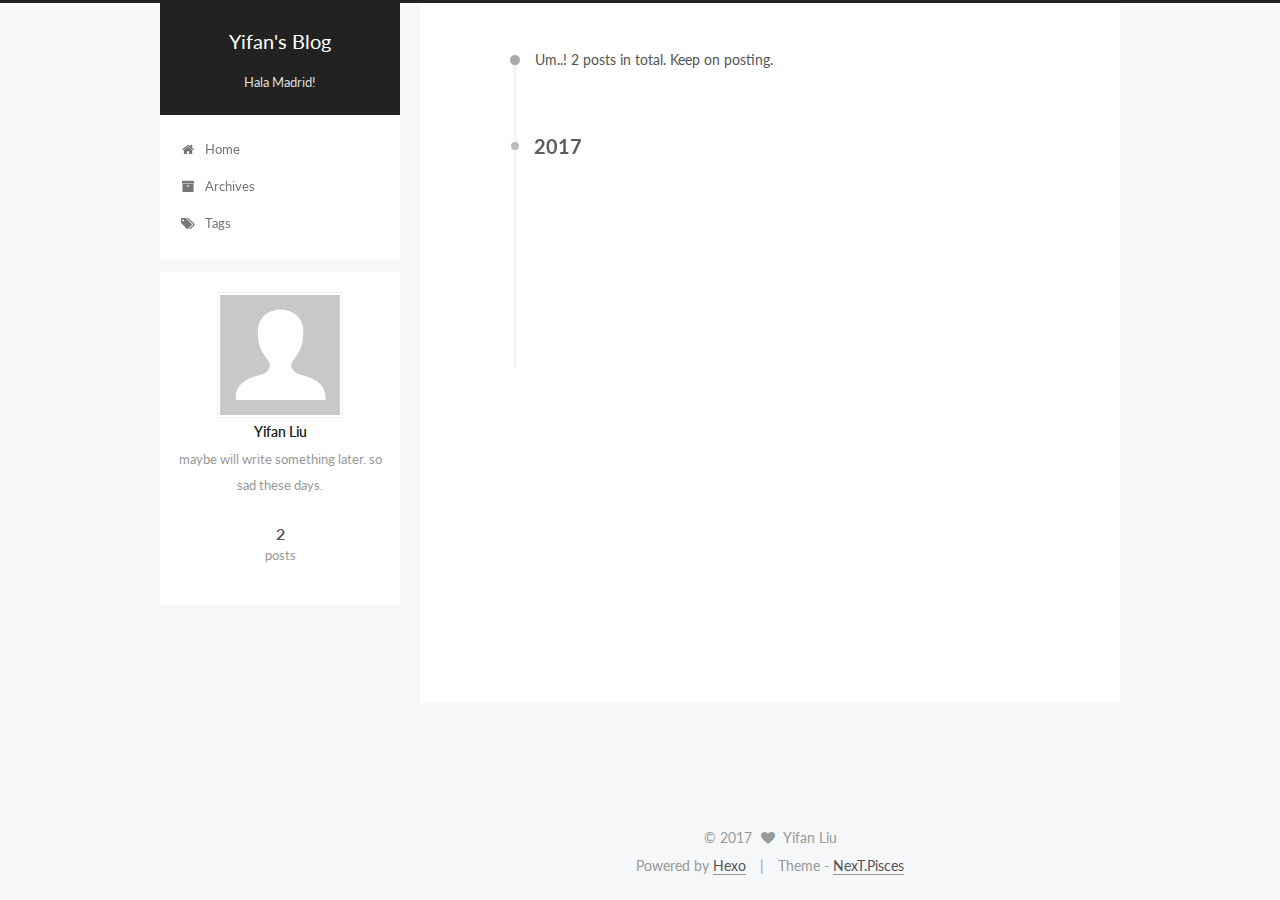
==== commit a4915624: "Site updated: 2017-05-18 12:34:08" ====
--- a/archives/index.html
+++ b/archives/index.html
@@ -1,693 +1,596 @@
-<!DOCTYPE html>
-<html lang="en">
-    <head>
-    <!--
-        © Material Theme
-        https://github.com/viosey/hexo-theme-material
-        Version: 1.3.4 -->
-
-    <!-- Title -->
-    
-    <title>
-        
-            Archives | 
-        
-        Yifan&#39;s Blog
-    </title>
-
-    <!-- Meta & Info -->
-    <meta charset="utf-8">
-
-    <!-- dns prefetch -->
-    <meta http-equiv="x-dns-prefetch-control" content="on">
-    
-    
-    
-    
-    
-    
-
-    <meta http-equiv="X-UA-Compatible">
-    <meta name="viewport" content="width=device-width, initial-scale=1">
-    <meta name="theme-color" content="#0097A7">
-    <meta name="author" content="Yifan Liu">
-    <meta name="description" content="maybe will write something later. so sad these days.">
-    <meta name="keywords" content="null">
-
-    <!-- Favicons -->
-    <link rel="icon shortcut" type="image/ico" href="/img/favicon.png">
-    <link rel="icon" sizes="192x192" href="/img/favicon.png">
-    <link rel="apple-touch-icon" href="/img/favicon.png">
-
-    <!--iOS -->
-    <meta name="viewport" content="width=device-width, initial-scale=1, user-scalable=no">
-    <meta name="apple-mobile-web-app-title" content="Title">
-    <meta name="apple-mobile-web-app-capable" content="yes">
-    <meta name="apple-mobile-web-app-status-bar-style" content="black">
-    <meta name="HandheldFriendly" content="True">
-    <meta name="MobileOptimized" content="480">
-
-    <!-- Add to homescreen for Chrome on Android -->
-    <meta name="mobile-web-app-capable" content="yes">
-
-    <!-- Add to homescreen for Safari on iOS -->
-    <meta name="apple-mobile-web-app-capable" content="yes">
-    <meta name="apple-mobile-web-app-status-bar-style" content="black">
-    <meta name="apple-mobile-web-app-title" content="Yifan&#39;s Blog">
-
-    <!-- The Open Graph protocol -->
-    <meta property="og:url" content="https://halamourinho.github.io">
-    <meta property="og:type" content="blog">
-    <meta property="og:title" content="Archives | Yifan&#39;s Blog">
-    <meta property="og:description" content="maybe will write something later. so sad these days.">
-    
-
-    <!--[if lte IE 9]>
-        <link rel="stylesheet" href="/css/ie-blocker.css">
-
-        
-            <script src="/js/ie-blocker.en.js"></script>
-        
-    <![endif]-->
-
-    <!-- Import CSS & jQuery -->
-    
-        <link rel="stylesheet" href="/css/material.min.css">
-        <link rel="stylesheet" href="/css/style.min.css">
-        <!-- Config CSS -->
-
-
-<!-- Other Styles -->
-<style>
-  body, html {
-    font-family: Roboto, "Helvetica Neue", Helvetica, "PingFang SC", "Hiragino Sans GB", "Microsoft YaHei", "微软雅黑", Arial, sans-serif;
+<!doctype html>
+
+
+
+  
+
+
+<html class="theme-next pisces use-motion" lang="en">
+<head>
+  <meta charset="UTF-8"/>
+<meta http-equiv="X-UA-Compatible" content="IE=edge" />
+<meta name="viewport" content="width=device-width, initial-scale=1, maximum-scale=1"/>
+
+
+
+
+
+
+<meta http-equiv="Cache-Control" content="no-transform" />
+<meta http-equiv="Cache-Control" content="no-siteapp" />
+
+
+
+
+
+
+
+
+
+
+
+
+
+
+
+  
+  
+  <link href="/lib/fancybox/source/jquery.fancybox.css?v=2.1.5" rel="stylesheet" type="text/css" />
+
+
+
+
+  
+  
+  
+  
+
+  
+    
+    
+  
+
+  
+
+  
+
+  
+
+  
+
+  
+    
+    
+    <link href="//fonts.googleapis.com/css?family=Lato:300,300italic,400,400italic,700,700italic&subset=latin,latin-ext" rel="stylesheet" type="text/css">
+  
+
+
+
+
+
+
+<link href="/lib/font-awesome/css/font-awesome.min.css?v=4.6.2" rel="stylesheet" type="text/css" />
+
+<link href="/css/main.css?v=5.1.1" rel="stylesheet" type="text/css" />
+
+
+  <meta name="keywords" content="Hexo, NexT" />
+
+
+
+
+
+
+
+
+  <link rel="shortcut icon" type="image/x-icon" href="/favicon.ico?v=5.1.1" />
+
+
+
+
+
+
+<meta name="description" content="maybe will write something later. so sad these days.">
+<meta property="og:type" content="website">
+<meta property="og:title" content="Yifan&#39;s Blog">
+<meta property="og:url" content="https://halamourinho.github.io/archives/index.html">
+<meta property="og:site_name" content="Yifan&#39;s Blog">
+<meta property="og:description" content="maybe will write something later. so sad these days.">
+<meta name="twitter:card" content="summary">
+<meta name="twitter:title" content="Yifan&#39;s Blog">
+<meta name="twitter:description" content="maybe will write something later. so sad these days.">
+
+
+
+<script type="text/javascript" id="hexo.configurations">
+  var NexT = window.NexT || {};
+  var CONFIG = {
+    root: '/',
+    scheme: 'Pisces',
+    sidebar: {"position":"left","display":"post","offset":12,"offset_float":0,"b2t":false,"scrollpercent":false},
+    fancybox: true,
+    motion: true,
+    duoshuo: {
+      userId: '0',
+      author: 'Author'
+    },
+    algolia: {
+      applicationID: '',
+      apiKey: '',
+      indexName: '',
+      hits: {"per_page":10},
+      labels: {"input_placeholder":"Search for Posts","hits_empty":"We didn't find any results for the search: ${query}","hits_stats":"${hits} results found in ${time} ms"}
+    }
+  };
+</script>
+
+
+
+  <link rel="canonical" href="https://halamourinho.github.io/archives/"/>
+
+
+
+
+
+  <title>Archive | Yifan's Blog</title>
+</head>
+
+<body itemscope itemtype="http://schema.org/WebPage" lang="en">
+
+  
+
+
+
+
+
+
+
+
+
+
+
+
+
+
+  
+  
+    
+  
+
+  <div class="container sidebar-position-left  page-archive  ">
+    <div class="headband"></div>
+
+    <header id="header" class="header" itemscope itemtype="http://schema.org/WPHeader">
+      <div class="header-inner"><div class="site-brand-wrapper">
+  <div class="site-meta ">
+    
+
+    <div class="custom-logo-site-title">
+      <a href="/"  class="brand" rel="start">
+        <span class="logo-line-before"><i></i></span>
+        <span class="site-title">Yifan's Blog</span>
+        <span class="logo-line-after"><i></i></span>
+      </a>
+    </div>
+      
+        <p class="site-subtitle">Hala Madrid!</p>
+      
+  </div>
+
+  <div class="site-nav-toggle">
+    <button>
+      <span class="btn-bar"></span>
+      <span class="btn-bar"></span>
+      <span class="btn-bar"></span>
+    </button>
+  </div>
+</div>
+
+<nav class="site-nav">
+  
+
+  
+    <ul id="menu" class="menu">
+      
+        
+        <li class="menu-item menu-item-home">
+          <a href="/" rel="section">
+            
+              <i class="menu-item-icon fa fa-fw fa-home"></i> <br />
+            
+            Home
+          </a>
+        </li>
+      
+        
+        <li class="menu-item menu-item-archives">
+          <a href="/archives" rel="section">
+            
+              <i class="menu-item-icon fa fa-fw fa-archive"></i> <br />
+            
+            Archives
+          </a>
+        </li>
+      
+        
+        <li class="menu-item menu-item-tags">
+          <a href="/tags" rel="section">
+            
+              <i class="menu-item-icon fa fa-fw fa-tags"></i> <br />
+            
+            Tags
+          </a>
+        </li>
+      
+
+      
+    </ul>
+  
+
+  
+</nav>
+
+
+
+ </div>
+    </header>
+
+    <main id="main" class="main">
+      <div class="main-inner">
+        <div class="content-wrap">
+          <div id="content" class="content">
+            
+
+  <section id="posts" class="posts-collapse">
+    <span class="archive-move-on"></span>
+
+    <span class="archive-page-counter">
+      
+      
+      
+        
+      
+      Um..! 2 posts in total. Keep on posting.
+    </span>
+
+    
+
+      
+      
+      
+
+      
+        
+        <div class="collection-title">
+          <h2 class="archive-year motion-element" id="archive-year-2017">2017</h2>
+        </div>
+      
+      
+
+      
+
+  <article class="post post-type-normal" itemscope itemtype="http://schema.org/Article">
+    <header class="post-header">
+
+      <h2 class="post-title">
+        
+            <a class="post-title-link" href="/2017/05/18/Hello-WSL/" itemprop="url">
+              
+                <span itemprop="name">Hello WSL</span>
+              
+            </a>
+        
+      </h2>
+
+      <div class="post-meta">
+        <time class="post-time" itemprop="dateCreated"
+              datetime="2017-05-18T11:00:08+08:00"
+              content="2017-05-18" >
+          05-18
+        </time>
+      </div>
+
+    </header>
+  </article>
+
+
+
+    
+
+      
+      
+      
+
+      
+      
+
+      
+
+  <article class="post post-type-normal" itemscope itemtype="http://schema.org/Article">
+    <header class="post-header">
+
+      <h2 class="post-title">
+        
+            <a class="post-title-link" href="/2017/05/11/hello-world/" itemprop="url">
+              
+                <span itemprop="name">Hello World</span>
+              
+            </a>
+        
+      </h2>
+
+      <div class="post-meta">
+        <time class="post-time" itemprop="dateCreated"
+              datetime="2017-05-11T15:45:36+08:00"
+              content="2017-05-11" >
+          05-11
+        </time>
+      </div>
+
+    </header>
+  </article>
+
+
+
+    
+
+  </section>
+
+  
+
+
+
+          </div>
+          
+
+
+          
+
+        </div>
+        
+          
+  
+  <div class="sidebar-toggle">
+    <div class="sidebar-toggle-line-wrap">
+      <span class="sidebar-toggle-line sidebar-toggle-line-first"></span>
+      <span class="sidebar-toggle-line sidebar-toggle-line-middle"></span>
+      <span class="sidebar-toggle-line sidebar-toggle-line-last"></span>
+    </div>
+  </div>
+
+  <aside id="sidebar" class="sidebar">
+    <div class="sidebar-inner">
+
+      
+
+      
+
+      <section class="site-overview sidebar-panel sidebar-panel-active">
+        <div class="site-author motion-element" itemprop="author" itemscope itemtype="http://schema.org/Person">
+          <img class="site-author-image" itemprop="image"
+               src="/images/avatar.gif"
+               alt="Yifan Liu" />
+          <p class="site-author-name" itemprop="name">Yifan Liu</p>
+           
+              <p class="site-description motion-element" itemprop="description">maybe will write something later. so sad these days.</p>
+          
+        </div>
+        <nav class="site-state motion-element">
+
+          
+            <div class="site-state-item site-state-posts">
+              <a href="/archives">
+                <span class="site-state-item-count">2</span>
+                <span class="site-state-item-name">posts</span>
+              </a>
+            </div>
+          
+
+          
+
+          
+
+        </nav>
+
+        
+
+        <div class="links-of-author motion-element">
+          
+        </div>
+
+        
+        
+
+        
+        
+
+        
+
+
+      </section>
+
+      
+
+      
+
+    </div>
+  </aside>
+
+
+        
+      </div>
+    </main>
+
+    <footer id="footer" class="footer">
+      <div class="footer-inner">
+        <div class="copyright" >
+  
+  &copy; 
+  <span itemprop="copyrightYear">2017</span>
+  <span class="with-love">
+    <i class="fa fa-heart"></i>
+  </span>
+  <span class="author" itemprop="copyrightHolder">Yifan Liu</span>
+</div>
+
+
+<div class="powered-by">
+  Powered by <a class="theme-link" href="https://hexo.io">Hexo</a>
+</div>
+
+<div class="theme-info">
+  Theme -
+  <a class="theme-link" href="https://github.com/iissnan/hexo-theme-next">
+    NexT.Pisces
+  </a>
+</div>
+
+
+        
+
+        
+      </div>
+    </footer>
+
+    
+      <div class="back-to-top">
+        <i class="fa fa-arrow-up"></i>
+        
+      </div>
+    
+
+  </div>
+
+  
+
+<script type="text/javascript">
+  if (Object.prototype.toString.call(window.Promise) !== '[object Function]') {
+    window.Promise = null;
   }
-
-  a {
-    color: #00838F;
-  }
-
-  .mdl-card__media,
-  #search-label,
-  #search-form-label:after,
-  #scheme-Paradox .hot_tags-count,
-  #scheme-Paradox .sidebar_archives-count,
-  #scheme-Paradox .sidebar-colored .sidebar-header,
-  #scheme-Paradox .sidebar-colored .sidebar-badge{
-    background-color: #0097A7 !important;
-  }
-
-  /* Sidebar User Drop Down Menu Text Color */
-  #scheme-Paradox .sidebar-colored .sidebar-nav>.dropdown>.dropdown-menu>li>a:hover,
-  #scheme-Paradox .sidebar-colored .sidebar-nav>.dropdown>.dropdown-menu>li>a:focus {
-    color: #0097A7 !important;
-  }
-
-  #post_entry-right-info,
-  .sidebar-colored .sidebar-nav li:hover > a,
-  .sidebar-colored .sidebar-nav li:hover > a i,
-  .sidebar-colored .sidebar-nav li > a:hover,
-  .sidebar-colored .sidebar-nav li > a:hover i,
-  .sidebar-colored .sidebar-nav li > a:focus i,
-  .sidebar-colored .sidebar-nav > .open > a,
-  .sidebar-colored .sidebar-nav > .open > a:hover,
-  .sidebar-colored .sidebar-nav > .open > a:focus,
-  #ds-reset #ds-ctx .ds-ctx-entry .ds-ctx-head a {
-    color: #0097A7 !important;
-  }
-
-  .toTop {
-    background: #757575 !important;
-  }
-
-  .material-layout .material-post>.material-nav,
-  .material-layout .material-index>.material-nav,
-  .material-nav a {
-    color: #757575;
-  }
-
-  #scheme-Paradox .MD-burger-layer {
-    background-color: #757575;
-  }
-
-  #scheme-Paradox #post-toc-trigger-btn {
-    color: #757575;
-  }
-
-  .post-toc a:hover {
-    color: #00838F;
-    text-decoration: underline;
-  }
-
-</style>
-
-
-<!-- Theme Background Related-->
-
-    <style>
-      body{
-        background-color: #F5F5F5;
-      }
-
-      /* blog_info bottom background */
-      #scheme-Paradox .material-layout .something-else .mdl-card__supporting-text{
-        background-color: #fff;
-      }
-    </style>
-
-
-
-
-<!-- Fade Effect -->
-
-    <style>
-      .fade {
-        transition: all 800ms linear;
-        -webkit-transform: translate3d(0,0,0);
-        -moz-transform: translate3d(0,0,0);
-        -ms-transform: translate3d(0,0,0);
-        -o-transform: translate3d(0,0,0);
-        transform: translate3d(0,0,0);
-        opacity: 1;
-      }
-
-      .fade.out{
-        opacity: 0;
-      }
-    </style>
-
-
-        <script src="/js/jquery.min.js"></script>
-        <script src="/js/queue.js"></script>
-    
-
-    <!-- UC Browser Compatible -->
-    <script>
-        var agent = navigator.userAgent.toLowerCase();
-        if(agent.indexOf('ucbrowser')>0) {
-            document.write("<link rel=\"stylesheet\" href=\"/css/uc.css\">");
-            alert('由于 UC 浏览器使用极旧的内核，而本网站使用了一些新的特性。\n为了您能更好的浏览，推荐使用 Chrome 或 Firefox 浏览器。');
-        }
+</script>
+
+
+
+
+
+
+
+
+
+  
+
+
+
+
+
+
+
+
+
+
+
+
+  
+  <script type="text/javascript" src="/lib/jquery/index.js?v=2.1.3"></script>
+
+  
+  <script type="text/javascript" src="/lib/fastclick/lib/fastclick.min.js?v=1.0.6"></script>
+
+  
+  <script type="text/javascript" src="/lib/jquery_lazyload/jquery.lazyload.js?v=1.9.7"></script>
+
+  
+  <script type="text/javascript" src="/lib/velocity/velocity.min.js?v=1.2.1"></script>
+
+  
+  <script type="text/javascript" src="/lib/velocity/velocity.ui.min.js?v=1.2.1"></script>
+
+  
+  <script type="text/javascript" src="/lib/fancybox/source/jquery.fancybox.pack.js?v=2.1.5"></script>
+
+
+  
+
+
+  <script type="text/javascript" src="/js/src/utils.js?v=5.1.1"></script>
+
+  <script type="text/javascript" src="/js/src/motion.js?v=5.1.1"></script>
+
+
+
+  
+  
+
+
+  <script type="text/javascript" src="/js/src/affix.js?v=5.1.1"></script>
+
+  <script type="text/javascript" src="/js/src/schemes/pisces.js?v=5.1.1"></script>
+
+
+
+  
+  
+    <script type="text/javascript" id="motion.page.archive">
+      $('.archive-year').velocity('transition.slideLeftIn');
     </script>
-
-    
-
-    
-
-
-    <!-- Bing Background -->
-    
-
-    <!-- Custom Head -->
-    
-</head>
-
-
-    
-        <body id="scheme-Paradox" class="lazy">
-            <div class="material-layout  mdl-js-layout has-drawer is-upgraded">
-                
-
-                <!-- Main Container -->
-                <main class="material-layout__content" id="main">
-
-                    <!-- Top Anchor -->
-                    <div id="top"></div>
-
-                    
-                        <!-- Hamburger Button -->
-                        <button class="MD-burger-icon sidebar-toggle">
-                            <span class="MD-burger-layer"></span>
-                        </button>
-                    
-
-                    <!-- Index Module -->
-<div class="material-index mdl-grid">
-    
-    <div class="locate-thumbnail-symbol"></div>
-
-    <!-- Pin on top -->
-    
-
-    <!-- Normal Post -->
-    
-        
-            
-                <!-- Paradox Thumbnail -->
-                <div class="post_entry-module mdl-card mdl-shadow--2dp mdl-cell mdl-cell--12-col fade out">
-    <!-- Post Thumbnail -->
-    
-        
-            <!-- Random Thumbnail -->
-            <div class="post_thumbnail-random mdl-card__media mdl-color-text--grey-50">
-        
-    
-
-        <!-- Post Title -->
-        <p class="article-headline-p"><a href="/2017/05/18/Hello-WSL/">Hello WSL</a></p>
-    </div>
-
-    <!-- Post Excerpt -->
-    <div class="mdl-color-text--grey-600 mdl-card__supporting-text post_entry-content">
-        
-            最近在看Operati...
-        
-        &nbsp;&nbsp;&nbsp;
-        <span>
-            <a href="/2017/05/18/Hello-WSL/" target="_self">Continue Reading</a>
-        </span>
-    </div>
-    <!-- Post_entry Info-->
-    <div id="post_entry-info">
-        <div id="post_entry-left-info" class="mdl-card__supporting-text meta mdl-color-text--grey-600 ">
-            <!-- Author Avatar -->
-            <div id="author-avatar">
-                <img src="/img/avatar.png" width="44px" height="44px" alt="Yifan Liu's avatar">
-            </div>
-            <div>
-                <strong>Yifan Liu</strong>
-                <span>May 18, 2017</span>
-            </div>
-        </div>
-        <div id="post_entry-right-info">
-            <!-- Category -->
-            <span class="post_entry-category">
-                
-            </span>
-
-            
-
-            
-
-            <!-- Post Views -->
-            <span class="post_entry-views">
-            </span>
-        </div>
-    </div>
-</div>
-
-            
-            
-        
-    
-        
-            
-                <!-- Paradox Thumbnail -->
-                <div class="post_entry-module mdl-card mdl-shadow--2dp mdl-cell mdl-cell--12-col fade out">
-    <!-- Post Thumbnail -->
-    
-        
-            <!-- Random Thumbnail -->
-            <div class="post_thumbnail-random mdl-card__media mdl-color-text--grey-50">
-        
-    
-
-        <!-- Post Title -->
-        <p class="article-headline-p"><a href="/2017/05/11/hello-world/">Hello World</a></p>
-    </div>
-
-    <!-- Post Excerpt -->
-    <div class="mdl-color-text--grey-600 mdl-card__supporting-text post_entry-content">
-        
-            Welcome to Hexo
-        
-        &nbsp;&nbsp;&nbsp;
-        <span>
-            <a href="/2017/05/11/hello-world/" target="_self">Continue Reading</a>
-        </span>
-    </div>
-    <!-- Post_entry Info-->
-    <div id="post_entry-info">
-        <div id="post_entry-left-info" class="mdl-card__supporting-text meta mdl-color-text--grey-600 ">
-            <!-- Author Avatar -->
-            <div id="author-avatar">
-                <img src="/img/avatar.png" width="44px" height="44px" alt="Yifan Liu's avatar">
-            </div>
-            <div>
-                <strong>Yifan Liu</strong>
-                <span>May 11, 2017</span>
-            </div>
-        </div>
-        <div id="post_entry-right-info">
-            <!-- Category -->
-            <span class="post_entry-category">
-                
-            </span>
-
-            
-
-            
-
-            <!-- Post Views -->
-            <span class="post_entry-views">
-            </span>
-        </div>
-    </div>
-</div>
-
-            
-            
-        
-    
-
-    
-
-    
-        <script>
-    var randomNum;
-
-    var locatePost = $('.locate-thumbnail-symbol').next();
-    for(var i = 0; i < 10; i++) {
-        randomNum = Math.floor(Math.random() * 19 + 1);
-
-        locatePost.children('.post_thumbnail-random').attr('id', 'random_thumbnail-'+randomNum);
-        locatePost.children('.post_thumbnail-random').attr('data-original', '/img/random/material-' + randomNum + '.png');
-    $('.post_thumbnail-random').addClass('lazy');
-
-        locatePost = locatePost.next();
-    }
-</script>
-
-    
-</div>
-
-
-                    
-                        <!-- Overlay For Active Sidebar -->
-<div class="sidebar-overlay"></div>
-
-<!-- Material sidebar -->
-<aside id="sidebar" class="sidebar sidebar-colored sidebar-fixed-left" role="navigation">
-    <div id="sidebar-main">
-        <!-- Sidebar Header -->
-        <div class="sidebar-header header-cover" style="background-image: url(/img/sidebar_header.png);">
-    <!-- Top bar -->
-    <div class="top-bar"></div>
-
-    <!-- Sidebar toggle button -->
-    <button type="button" class="sidebar-toggle mdl-button mdl-js-button mdl-js-ripple-effect mdl-button--icon" style="display: initial;" data-upgraded=",MaterialButton,MaterialRipple">
-        <i class="material-icons">clear_all</i>
-        <span class="mdl-button__ripple-container">
-            <span class="mdl-ripple">
-            </span>
-        </span>
-    </button>
-
-    <!-- Sidebar Avatar -->
-    <div class="sidebar-image">
-        <img src="/img/avatar.png" alt="Yifan Liu's avatar">
-    </div>
-
-    <!-- Sidebar Email -->
-    <a data-toggle="dropdown" class="sidebar-brand" href="#settings-dropdown">
-        youremail@email.com
-        <b class="caret"></b>
-    </a>
-</div>
-
-
-        <!-- Sidebar Navigation  -->
-        <ul class="nav sidebar-nav">
-    <!-- User dropdown  -->
-    <li class="dropdown">
-        <ul id="settings-dropdown" class="dropdown-menu">
-            
-                <li>
-                    <a href="#" target="_blank" title="Email Me">
-                        
-                            <i class="material-icons sidebar-material-icons sidebar-indent-left1pc-element">email</i>
-                        
-                        Email Me
-                    </a>
-                </li>
-            
-        </ul>
-    </li>
-
-    <!-- Homepage -->
-    
-        <li id="sidebar-first-li">
-            <a href="/" target="_self">
-                
-                    <i class="material-icons sidebar-material-icons">home</i>
-                
-                Home
-            </a>
-        </li>
-        
-    
-
-    <!-- Archives  -->
-    
-        <li class="dropdown">
-            <a href="#" class="ripple-effect dropdown-toggle" data-toggle="dropdown">
-                
-                    <i class="material-icons sidebar-material-icons">inbox</i>
-                
-                    Archives
-                <b class="caret"></b>
-            </a>
-            <ul class="dropdown-menu">
-            <li>
-                <a class="sidebar_archives-link" href="/archives/2017/05/">May 2017<span class="sidebar_archives-count">2</span></a>
-            </ul>
-        </li>
-        
-    
-
-    <!-- Categories  -->
-    
-
-    <!-- Pages  -->
-    
-
-    <!-- Article Number  -->
-    
-</ul>
-
-
-        <!-- Sidebar Footer -->
-        <!--
-I'm glad you use this theme, the development is no so easy, I hope you can keep the copyright, I will thank you so much.
-If you still want to delete the copyrights, could you still retain the first one? Which namely "Theme Material"
-It will not impact the appearance and can give developers a lot of support :)
-
-很高兴您使用并喜欢该主题，开发不易 十分谢谢与希望您可以保留一下版权声明。
-如果您仍然想删除的话 能否只保留第一项呢？即 "Theme Material"
-它不会影响美观并可以给开发者很大的支持和动力。 :)
--->
-
-<!-- Sidebar Divider -->
-
-    <div class="sidebar-divider"></div>
-
-
-<!-- Theme Material -->
-
-    <a href="https://github.com/viosey/hexo-theme-material"  class="sidebar-footer-text-a" target="_blank">
-        <div class="sidebar-text mdl-button mdl-js-button mdl-js-ripple-effect sidebar-footer-text-div" data-upgraded=",MaterialButton,MaterialRipple">
-            Theme - Material
-            <span class="sidebar-badge badge-circle">i</span>
-        </div>
-    </a>
-
-
-<!-- Help & Support -->
-<!--
-
--->
-
-<!-- Feedback -->
-<!--
-
--->
-
-<!-- About Theme -->
-<!--
-
--->
-
-    </div>
-
-    <!-- Sidebar Image -->
-    
-
-</aside>
-
-                    
-
-                    
-                        <!-- Footer Top Button -->
-                        <div class="toTop-wrap">
-    <a href="#top" class="toTop">
-        <i class="material-icons footer_top-i">expand_less</i>
-    </a>
-</div>
-
-                    
-
-                    <!--Footer-->
-<footer class="mdl-mini-footer" id="bottom">
-    
-        <!-- Paradox Footer Left Section -->
-        <div class="mdl-mini-footer--left-section sns-list">
-    <!-- Twitter -->
-    
-        <a href="https://twitter.com/twitter" target="_blank">
-            <button class="mdl-mini-footer--social-btn social-btn" style="background-image: url(/img/footer/footer_ico-twitter.svg);">
-                <span class="visuallyhidden">Twitter</span>
-            </button><!--
-     --></a>
-    
-
-    <!-- Facebook -->
-    
-        <a href="https://www.facebook.com/facebook" target="_blank">
-            <button class="mdl-mini-footer--social-btn social-btn" style="background-image: url(/img/footer/footer_ico-facebook.svg);">
-                <span class="visuallyhidden">Facebook</span>
-            </button><!--
-     --></a>
-    
-
-    <!-- Google + -->
-    
-        <a href="https://www.google.com/" target="_blank">
-            <button class="mdl-mini-footer--social-btn social-btn" style="background-image: url(/img/footer/footer_ico-gplus.svg);">
-                <span class="visuallyhidden">Google Plus</span>
-            </button><!--
-     --></a>
-    
-
-    <!-- Weibo -->
-    
-
-    <!-- Instagram -->
-    
-
-    <!-- Tumblr -->
-    
-
-    <!-- Github -->
-    
-
-    <!-- LinkedIn -->
-    
-
-    <!-- Zhihu -->
-    
-
-    <!-- Bilibili -->
-    
-
-    <!-- Telegram -->
-    
-</div>
-
-
-        <!--Copyright-->
-        <div id="copyright">
-            Copyright&nbsp;©&nbsp;
-            <script type="text/javascript">
-                var fd = new Date();
-                document.write(fd.getFullYear());
-            </script>
-            &nbsp;Yifan's Blog
-        </div>
-
-        <!-- Paradox Footer Right Section -->
-
-        <!--
-        I am glad you use this theme, the development is no so easy, I hope you can keep the copyright.
-        It will not impact the appearance and can give developers a lot of support :)
-
-        很高兴您使用该主题，开发不易，希望您可以保留一下版权声明。
-        它不会影响美观并可以给开发者很大的支持。 :)
-        -->
-
-        <div class="mdl-mini-footer--right-section">
-            <div>
-                <div class="footer-develop-div">Powered by <a href="https://hexo.io" target="_blank" class="footer-develop-a">Hexo</a></div>
-                <div class="footer-develop-div">Theme - <a href="https://github.com/viosey/hexo-theme-material" target="_blank" class="footer-develop-a">Material</a></div>
-            </div>
-        </div>
-    
-</footer>
-
-
-                    <!-- Import File -->
-
-    <script src="/js/lazyload.min.js"></script>
-    <script src="/js/js.min.js"></script>
-
-
-
-    <script src="/js/nprogress.js"></script>
-
-
-<script type="text/javascript">
-    NProgress.configure({
-        showSpinner: true
-    });
-    NProgress.start();
-    $('#nprogress .bar').css({
-        'background': '#29d'
-    });
-    $('#nprogress .peg').css({
-        'box-shadow': '0 0 10px #29d, 0 0 15px #29d'
-    });
-    $('#nprogress .spinner-icon').css({
-        'border-top-color': '#29d',
-        'border-left-color': '#29d'
-    });
-    setTimeout(function() {
-        NProgress.done();
-        $('.fade').removeClass('out');
-    }, 800);
-</script>
-
-
-
-
-
-
-
-
-
-
-
-
-
-
-
-
-<!-- Window Load-->
-<script>
-    $(window).load(function() {
-        // Post_Toc parent position fixed
-        $('.post-toc-wrap').parent('.mdl-menu__container').css('position', 'fixed');
-    });
-</script>
-
-<!-- MathJax Load-->
-
-<script>
-    <!-- Offer LazyLoad -->
-    queue.offer(function(){
-        $('.lazy').lazyload({
-            effect : 'show'
-        });
-    });
-
-    <!-- Start Queue -->
-    $(document).ready(function(){
-        setInterval(function(){
-            queue.execNext();
-        },200);
-    });
-</script>
-
-                </main>
-            </div>
-        </body>
-    
+  
+
+
+  
+
+
+  <script type="text/javascript" src="/js/src/bootstrap.js?v=5.1.1"></script>
+
+
+
+  
+
+
+  
+
+
+
+
+	
+
+
+
+
+
+  
+
+
+
+
+
+  
+
+
+
+
+
+  
+
+
+
+
+
+
+  
+
+
+
+
+
+  
+
+  
+
+  
+
+  
+
+  
+
+</body>
 </html>
--- a/css/main.css
+++ b/css/main.css
@@ -0,0 +1,2872 @@
+/* normalize.css v3.0.2 | MIT License | git.io/normalize */
+html {
+  font-family: sans-serif; /* 1 */
+  -ms-text-size-adjust: 100%; /* 2 */
+  -webkit-text-size-adjust: 100%; /* 2 */
+}
+body {
+  margin: 0;
+}
+article,
+aside,
+details,
+figcaption,
+figure,
+footer,
+header,
+hgroup,
+main,
+menu,
+nav,
+section,
+summary {
+  display: block;
+}
+audio,
+canvas,
+progress,
+video {
+  display: inline-block; /* 1 */
+  vertical-align: baseline; /* 2 */
+}
+audio:not([controls]) {
+  display: none;
+  height: 0;
+}
+[hidden],
+template {
+  display: none;
+}
+a {
+  background-color: transparent;
+}
+a:active,
+a:hover {
+  outline: 0;
+}
+abbr[title] {
+  border-bottom: 1px dotted;
+}
+b,
+strong {
+  font-weight: bold;
+}
+dfn {
+  font-style: italic;
+}
+h1 {
+  font-size: 2em;
+  margin: 0.67em 0;
+}
+mark {
+  background: #ff0;
+  color: #000;
+}
+small {
+  font-size: 80%;
+}
+sub,
+sup {
+  font-size: 75%;
+  line-height: 0;
+  position: relative;
+  vertical-align: baseline;
+}
+sup {
+  top: -0.5em;
+}
+sub {
+  bottom: -0.25em;
+}
+img {
+  border: 0;
+}
+svg:not(:root) {
+  overflow: hidden;
+}
+figure {
+  margin: 1em 40px;
+}
+hr {
+  -moz-box-sizing: content-box;
+  box-sizing: content-box;
+  height: 0;
+}
+pre {
+  overflow: auto;
+}
+code,
+kbd,
+pre,
+samp {
+  font-family: monospace, monospace;
+  font-size: 1em;
+}
+button,
+input,
+optgroup,
+select,
+textarea {
+  color: inherit; /* 1 */
+  font: inherit; /* 2 */
+  margin: 0; /* 3 */
+}
+button {
+  overflow: visible;
+}
+button,
+select {
+  text-transform: none;
+}
+button,
+html input[type="button"],
+input[type="reset"],
+input[type="submit"] {
+  -webkit-appearance: button; /* 2 */
+  cursor: pointer; /* 3 */
+}
+button[disabled],
+html input[disabled] {
+  cursor: default;
+}
+button::-moz-focus-inner,
+input::-moz-focus-inner {
+  border: 0;
+  padding: 0;
+}
+input {
+  line-height: normal;
+}
+input[type="checkbox"],
+input[type="radio"] {
+  box-sizing: border-box; /* 1 */
+  padding: 0; /* 2 */
+}
+input[type="number"]::-webkit-inner-spin-button,
+input[type="number"]::-webkit-outer-spin-button {
+  height: auto;
+}
+input[type="search"] {
+  -webkit-appearance: textfield; /* 1 */
+  -moz-box-sizing: content-box;
+  -webkit-box-sizing: content-box; /* 2 */
+  box-sizing: content-box;
+}
+input[type="search"]::-webkit-search-cancel-button,
+input[type="search"]::-webkit-search-decoration {
+  -webkit-appearance: none;
+}
+fieldset {
+  border: 1px solid #c0c0c0;
+  margin: 0 2px;
+  padding: 0.35em 0.625em 0.75em;
+}
+legend {
+  border: 0; /* 1 */
+  padding: 0; /* 2 */
+}
+textarea {
+  overflow: auto;
+}
+optgroup {
+  font-weight: bold;
+}
+table {
+  border-collapse: collapse;
+  border-spacing: 0;
+}
+td,
+th {
+  padding: 0;
+}
+::selection {
+  background: #262a30;
+  color: #fff;
+}
+body {
+  position: relative;
+  font-family: 'Lato', "PingFang SC", "Microsoft YaHei", sans-serif;
+  font-size: 14px;
+  line-height: 2;
+  color: #555;
+  background: #f5f7f9;
+}
+@media (max-width: 767px) {
+  body {
+    padding-right: 0 !important;
+  }
+}
+@media (min-width: 768px) and (max-width: 991px) {
+  body {
+    padding-right: 0 !important;
+  }
+}
+@media (min-width: 1600px) {
+  body {
+    font-size: 16px;
+  }
+}
+h1,
+h2,
+h3,
+h4,
+h5,
+h6 {
+  margin: 0;
+  padding: 0;
+  font-weight: bold;
+  line-height: 1.5;
+  font-family: 'Lato', "PingFang SC", "Microsoft YaHei", sans-serif;
+}
+h2,
+h3,
+h4,
+h5,
+h6 {
+  margin: 20px 0 15px;
+}
+h1 {
+  font-size: 22px;
+}
+@media (max-width: 767px) {
+  h1 {
+    font-size: 18px;
+  }
+}
+h2 {
+  font-size: 20px;
+}
+@media (max-width: 767px) {
+  h2 {
+    font-size: 16px;
+  }
+}
+h3 {
+  font-size: 18px;
+}
+@media (max-width: 767px) {
+  h3 {
+    font-size: 14px;
+  }
+}
+h4 {
+  font-size: 16px;
+}
+@media (max-width: 767px) {
+  h4 {
+    font-size: 12px;
+  }
+}
+h5 {
+  font-size: 14px;
+}
+@media (max-width: 767px) {
+  h5 {
+    font-size: 10px;
+  }
+}
+h6 {
+  font-size: 12px;
+}
+@media (max-width: 767px) {
+  h6 {
+    font-size: 8px;
+  }
+}
+p {
+  margin: 0 0 25px 0;
+}
+a {
+  color: #555;
+  text-decoration: none;
+  border-bottom: 1px solid #999;
+  word-wrap: break-word;
+}
+a:hover {
+  color: #222;
+  border-bottom-color: #222;
+}
+blockquote {
+  margin: 0;
+  padding: 0;
+}
+img {
+  display: block;
+  margin: auto;
+  max-width: 100%;
+  height: auto;
+}
+hr {
+  margin: 40px 0;
+  height: 3px;
+  border: none;
+  background-color: #ddd;
+  background-image: repeating-linear-gradient(-45deg, #fff, #fff 4px, transparent 4px, transparent 8px);
+}
+blockquote {
+  padding: 0 15px;
+  color: #666;
+  border-left: 4px solid #ddd;
+}
+blockquote cite::before {
+  content: "-";
+  padding: 0 5px;
+}
+dt {
+  font-weight: 700;
+}
+dd {
+  margin: 0;
+  padding: 0;
+}
+.text-left {
+  text-align: left;
+}
+.text-center {
+  text-align: center;
+}
+.text-right {
+  text-align: right;
+}
+.text-justify {
+  text-align: justify;
+}
+.text-nowrap {
+  white-space: nowrap;
+}
+.text-lowercase {
+  text-transform: lowercase;
+}
+.text-uppercase {
+  text-transform: uppercase;
+}
+.text-capitalize {
+  text-transform: capitalize;
+}
+.center-block {
+  display: block;
+  margin-left: auto;
+  margin-right: auto;
+}
+.clearfix:before,
+.clearfix:after {
+  content: " ";
+  display: table;
+}
+.clearfix:after {
+  clear: both;
+}
+.pullquote {
+  width: 45%;
+}
+.pullquote.left {
+  float: left;
+  margin-left: 5px;
+  margin-right: 10px;
+}
+.pullquote.right {
+  float: right;
+  margin-left: 10px;
+  margin-right: 5px;
+}
+.affix.affix.affix {
+  position: fixed;
+}
+.translation {
+  margin-top: -20px;
+  font-size: 14px;
+  color: #999;
+}
+.scrollbar-measure {
+  width: 100px;
+  height: 100px;
+  overflow: scroll;
+  position: absolute;
+  top: -9999px;
+}
+.use-motion .motion-element {
+  opacity: 0;
+}
+table {
+  margin: 20px 0;
+  width: 100%;
+  border-collapse: collapse;
+  border-spacing: 0;
+  border: 1px solid #ddd;
+  font-size: 14px;
+  table-layout: fixed;
+  word-wrap: break-all;
+}
+table>tbody>tr:nth-of-type(odd) {
+  background-color: #f9f9f9;
+}
+table>tbody>tr:hover {
+  background-color: #f5f5f5;
+}
+caption,
+th,
+td {
+  padding: 8px;
+  text-align: left;
+  vertical-align: middle;
+  font-weight: normal;
+}
+th,
+td {
+  border-bottom: 3px solid #ddd;
+  border-right: 1px solid #eee;
+}
+th {
+  padding-bottom: 10px;
+  font-weight: 700;
+}
+td {
+  border-bottom-width: 1px;
+}
+html,
+body {
+  height: 100%;
+}
+.container {
+  position: relative;
+  min-height: 100%;
+}
+.header-inner {
+  margin: 0 auto;
+  padding: 100px 0 70px;
+  width: 700px;
+}
+@media (min-width: 1600px) {
+  .container .header-inner {
+    width: 900px;
+  }
+}
+.main {
+  padding-bottom: 150px;
+}
+.main-inner {
+  margin: 0 auto;
+  width: 700px;
+}
+@media (min-width: 1600px) {
+  .container .main-inner {
+    width: 900px;
+  }
+}
+.footer {
+  position: absolute;
+  left: 0;
+  bottom: 0;
+  width: 100%;
+  min-height: 50px;
+}
+.footer-inner {
+  box-sizing: border-box;
+  margin: 20px auto;
+  width: 700px;
+}
+@media (min-width: 1600px) {
+  .container .footer-inner {
+    width: 900px;
+  }
+}
+pre,
+.highlight {
+  overflow: auto;
+  margin: 20px 0;
+  padding: 0;
+  font-size: 13px;
+  color: #4d4d4c;
+  background: #f7f7f7;
+  line-height: 1.6;
+}
+pre,
+code {
+  font-family: consolas, Menlo, "PingFang SC", "Microsoft YaHei", monospace;
+}
+code {
+  padding: 2px 4px;
+  word-wrap: break-word;
+  color: #555;
+  background: #eee;
+  border-radius: 3px;
+  font-size: 13px;
+}
+pre code {
+  padding: 0;
+  color: #4d4d4c;
+  background: none;
+  text-shadow: none;
+}
+.highlight {
+  border-radius: 1px;
+}
+.highlight pre {
+  border: none;
+  margin: 0;
+  padding: 10px 0;
+}
+.highlight table {
+  margin: 0;
+  width: auto;
+  border: none;
+}
+.highlight td {
+  border: none;
+  padding: 0;
+}
+.highlight figcaption {
+  font-size: 1em;
+  color: #4d4d4c;
+  line-height: 1em;
+  margin-bottom: 1em;
+}
+.highlight figcaption:before,
+.highlight figcaption:after {
+  content: " ";
+  display: table;
+}
+.highlight figcaption:after {
+  clear: both;
+}
+.highlight figcaption a {
+  float: right;
+  color: #4d4d4c;
+}
+.highlight figcaption a:hover {
+  border-bottom-color: #4d4d4c;
+}
+.highlight .gutter pre {
+  padding-left: 10px;
+  padding-right: 10px;
+  color: #869194;
+  text-align: right;
+  background-color: #eff2f3;
+}
+.highlight .code pre {
+  width: 100%;
+  padding-left: 10px;
+  padding-right: 10px;
+  background-color: #f7f7f7;
+}
+.highlight .line {
+  height: 20px;
+}
+.gutter {
+  -webkit-user-select: none;
+  -moz-user-select: none;
+  -ms-user-select: none;
+  user-select: none;
+}
+.gist table {
+  width: auto;
+}
+.gist table td {
+  border: none;
+}
+pre .deletion {
+  background: #fdd;
+}
+pre .addition {
+  background: #dfd;
+}
+pre .meta {
+  color: #8959a8;
+}
+pre .comment {
+  color: #8e908c;
+}
+pre .variable,
+pre .attribute,
+pre .tag,
+pre .regexp,
+pre .ruby .constant,
+pre .xml .tag .title,
+pre .xml .pi,
+pre .xml .doctype,
+pre .html .doctype,
+pre .css .id,
+pre .css .class,
+pre .css .pseudo {
+  color: #c82829;
+}
+pre .number,
+pre .preprocessor,
+pre .built_in,
+pre .literal,
+pre .params,
+pre .constant,
+pre .command {
+  color: #f5871f;
+}
+pre .ruby .class .title,
+pre .css .rules .attribute,
+pre .string,
+pre .value,
+pre .inheritance,
+pre .header,
+pre .ruby .symbol,
+pre .xml .cdata,
+pre .special,
+pre .number,
+pre .formula {
+  color: #718c00;
+}
+pre .title,
+pre .css .hexcolor {
+  color: #3e999f;
+}
+pre .function,
+pre .python .decorator,
+pre .python .title,
+pre .ruby .function .title,
+pre .ruby .title .keyword,
+pre .perl .sub,
+pre .javascript .title,
+pre .coffeescript .title {
+  color: #4271ae;
+}
+pre .keyword,
+pre .javascript .function {
+  color: #8959a8;
+}
+.full-image.full-image.full-image {
+  border: none;
+  max-width: 100%;
+  width: auto;
+  margin: 20px auto;
+}
+@media (min-width: 992px) {
+  .full-image.full-image.full-image {
+    max-width: none;
+    width: 118%;
+    margin: 0 -9%;
+  }
+}
+.blockquote-center,
+.page-home .post-type-quote blockquote,
+.page-post-detail .post-type-quote blockquote {
+  position: relative;
+  margin: 40px 0;
+  padding: 0;
+  border-left: none;
+  text-align: center;
+}
+.blockquote-center::before,
+.page-home .post-type-quote blockquote::before,
+.page-post-detail .post-type-quote blockquote::before,
+.blockquote-center::after,
+.page-home .post-type-quote blockquote::after,
+.page-post-detail .post-type-quote blockquote::after {
+  position: absolute;
+  content: ' ';
+  display: block;
+  width: 100%;
+  height: 24px;
+  opacity: 0.2;
+  background-repeat: no-repeat;
+  background-position: 0 -6px;
+  background-size: 22px 22px;
+}
+.blockquote-center::before,
+.page-home .post-type-quote blockquote::before,
+.page-post-detail .post-type-quote blockquote::before {
+  top: -20px;
+  background-image: url("../images/quote-l.svg");
+  border-top: 1px solid #ccc;
+}
+.blockquote-center::after,
+.page-home .post-type-quote blockquote::after,
+.page-post-detail .post-type-quote blockquote::after {
+  bottom: -20px;
+  background-image: url("../images/quote-r.svg");
+  border-bottom: 1px solid #ccc;
+  background-position: 100% 8px;
+}
+.blockquote-center p,
+.page-home .post-type-quote blockquote p,
+.page-post-detail .post-type-quote blockquote p,
+.blockquote-center div,
+.page-home .post-type-quote blockquote div,
+.page-post-detail .post-type-quote blockquote div {
+  text-align: center;
+}
+.post .post-body .group-picture img {
+  box-sizing: border-box;
+  padding: 0 3px;
+  border: none;
+}
+.post .group-picture-row {
+  overflow: hidden;
+  margin-top: 6px;
+}
+.post .group-picture-row:first-child {
+  margin-top: 0;
+}
+.post .group-picture-column {
+  float: left;
+}
+.page-post-detail .post-body .group-picture-column {
+  float: none;
+  margin-top: 10px;
+  width: auto !important;
+}
+.page-post-detail .post-body .group-picture-column img {
+  margin: 0 auto;
+}
+.page-archive .group-picture-container {
+  overflow: hidden;
+}
+.page-archive .group-picture-row {
+  float: left;
+}
+.page-archive .group-picture-row:first-child {
+  margin-top: 6px;
+}
+.page-archive .group-picture-column {
+  max-width: 150px;
+  max-height: 150px;
+}
+.note {
+  padding: 20px;
+  margin: 20px 0;
+  border: 1px solid #eee;
+  border-left-width: 5px;
+  border-radius: 3px;
+}
+.note h2,
+.note h3,
+.note h4,
+.note h5,
+.note h6 {
+  margin-top: 0;
+  margin-bottom: 5px;
+}
+.note p:last-child {
+  margin-bottom: 0;
+}
+.note code {
+  border-radius: 3px;
+}
+.note+.note {
+  margin-top: -5px;
+}
+.default {
+  border-left-color: #777;
+}
+.default h2,
+.default h3,
+.default h4,
+.default h5,
+.default h6 {
+  color: #777;
+}
+.primary {
+  border-left-color: #428bca;
+}
+.primary h2,
+.primary h3,
+.primary h4,
+.primary h5,
+.primary h6 {
+  color: #428bca;
+}
+.success {
+  border-left-color: #5cb85c;
+}
+.success h2,
+.success h3,
+.success h4,
+.success h5,
+.success h6 {
+  color: #5cb85c;
+}
+.danger {
+  border-left-color: #d9534f;
+}
+.danger h2,
+.danger h3,
+.danger h4,
+.danger h5,
+.danger h6 {
+  color: #d9534f;
+}
+.warning {
+  border-left-color: #f0ad4e;
+}
+.warning h2,
+.warning h3,
+.warning h4,
+.warning h5,
+.warning h6 {
+  color: #f0ad4e;
+}
+.info {
+  border-left-color: #5bc0de;
+}
+.info h2,
+.info h3,
+.info h4,
+.info h5,
+.info h6 {
+  color: #5bc0de;
+}
+.btn {
+  display: inline-block;
+  padding: 0 20px;
+  font-size: 14px;
+  color: #fff;
+  background: #222;
+  border: 2px solid #555;
+  text-decoration: none;
+  border-radius: 0;
+  transition-property: background-color;
+  transition-duration: 0.2s;
+  transition-timing-function: ease-in-out;
+  transition-delay: 0s;
+}
+.btn:hover,
+.post-button .btn:hover {
+  border-color: #222;
+  color: #fff;
+  background: #222;
+}
+.btn-bar {
+  display: block;
+  width: 22px;
+  height: 2px;
+  background: #555;
+  border-radius: 1px;
+}
+.btn-bar+.btn-bar {
+  margin-top: 4px;
+}
+.pagination {
+  margin: 120px 0 40px;
+  text-align: center;
+  border-top: 1px solid #eee;
+}
+.page-number-basic,
+.pagination .prev,
+.pagination .next,
+.pagination .page-number,
+.pagination .space {
+  display: inline-block;
+  position: relative;
+  top: -1px;
+  margin: 0 10px;
+  padding: 0 10px;
+  line-height: 30px;
+}
+@media (max-width: 767px) {
+  .page-number-basic,
+  .pagination .prev,
+  .pagination .next,
+  .pagination .page-number,
+  .pagination .space {
+    margin: 0 5px;
+  }
+}
+.pagination .prev,
+.pagination .next,
+.pagination .page-number {
+  border-bottom: 0;
+  border-top: 1px solid #eee;
+  transition-property: border-color;
+  transition-duration: 0.2s;
+  transition-timing-function: ease-in-out;
+  transition-delay: 0s;
+}
+.pagination .prev:hover,
+.pagination .next:hover,
+.pagination .page-number:hover {
+  border-top-color: #222;
+}
+.pagination .space {
+  padding: 0;
+  margin: 0;
+}
+.pagination .prev {
+  margin-left: 0;
+}
+.pagination .next {
+  margin-right: 0;
+}
+.pagination .page-number.current {
+  color: #fff;
+  background: #ccc;
+  border-top-color: #ccc;
+}
+@media (max-width: 767px) {
+  .pagination {
+    border-top: none;
+  }
+  .pagination .prev,
+  .pagination .next,
+  .pagination .page-number {
+    margin-bottom: 10px;
+    border-top: 0;
+    border-bottom: 1px solid #eee;
+  }
+  .pagination .prev:hover,
+  .pagination .next:hover,
+  .pagination .page-number:hover {
+    border-bottom-color: #222;
+  }
+}
+.comments {
+  margin: 60px 20px 0;
+}
+.tag-cloud {
+  text-align: center;
+}
+.tag-cloud a {
+  display: inline-block;
+  margin: 10px;
+}
+.back-to-top {
+  box-sizing: border-box;
+  position: fixed;
+  bottom: -100px;
+  right: 30px;
+  z-index: 1050;
+  padding: 0 6px;
+  width: 24px;
+  background: #222;
+  font-size: 12px;
+  opacity: 0.6;
+  color: #fff;
+  cursor: pointer;
+  text-align: center;
+  -webkit-transform: translateZ(0);
+  transition-property: bottom;
+  transition-duration: 0.2s;
+  transition-timing-function: ease-in-out;
+  transition-delay: 0s;
+}
+@media (max-width: 767px) {
+  .back-to-top {
+    display: none;
+  }
+}
+@media (min-width: 768px) and (max-width: 991px) {
+  .back-to-top {
+    display: none;
+  }
+}
+.back-to-top.back-to-top-on {
+  bottom: 30px;
+}
+.header {
+  background: transparent;
+}
+.header-inner {
+  position: relative;
+}
+.headband {
+  height: 3px;
+  background: #222;
+}
+.site-meta {
+  margin: 0;
+  text-align: center;
+}
+@media (max-width: 767px) {
+  .site-meta {
+    text-align: center;
+  }
+}
+.brand {
+  position: relative;
+  display: inline-block;
+  padding: 0 40px;
+  color: #fff;
+  background: #222;
+  border-bottom: none;
+}
+.brand:hover {
+  color: #fff;
+}
+.logo {
+  display: inline-block;
+  margin-right: 5px;
+  line-height: 36px;
+  vertical-align: top;
+}
+.site-title {
+  display: inline-block;
+  vertical-align: top;
+  line-height: 36px;
+  font-size: 20px;
+  font-weight: normal;
+  font-family: 'Lato', "PingFang SC", "Microsoft YaHei", sans-serif;
+}
+.site-subtitle {
+  margin-top: 10px;
+  font-size: 13px;
+  color: #ddd;
+}
+.use-motion .brand {
+  opacity: 0;
+}
+.use-motion .logo,
+.use-motion .site-title,
+.use-motion .site-subtitle {
+  opacity: 0;
+  position: relative;
+  top: -10px;
+}
+.site-nav-toggle {
+  display: none;
+  position: absolute;
+  top: 10px;
+  left: 10px;
+}
+@media (max-width: 767px) {
+  .site-nav-toggle {
+    display: block;
+  }
+}
+.site-nav-toggle button {
+  margin-top: 2px;
+  padding: 9px 10px;
+  background: transparent;
+  border: none;
+}
+@media (max-width: 767px) {
+  .site-nav {
+    display: none;
+    margin: 0 -10px;
+    padding: 0 10px;
+    clear: both;
+    border-top: 1px solid #ddd;
+  }
+}
+@media (min-width: 768px) and (max-width: 991px) {
+  .site-nav {
+    display: block !important;
+  }
+}
+@media (min-width: 992px) {
+  .site-nav {
+    display: block !important;
+  }
+}
+.menu {
+  margin-top: 20px;
+  padding-left: 0;
+  text-align: center;
+}
+.menu .menu-item {
+  display: inline-block;
+  margin: 0 10px;
+  list-style: none;
+}
+@media screen and (max-width: 767px) {
+  .menu .menu-item {
+    margin-top: 10px;
+  }
+}
+.menu .menu-item a {
+  display: block;
+  font-size: 13px;
+  line-height: inherit;
+  border-bottom: 1px solid transparent;
+  transition-property: border-color;
+  transition-duration: 0.2s;
+  transition-timing-function: ease-in-out;
+  transition-delay: 0s;
+}
+.menu .menu-item a:hover,
+.menu-item-active a {
+  border-bottom-color: #222;
+}
+.menu .menu-item .fa {
+  margin-right: 5px;
+}
+.use-motion .menu-item {
+  opacity: 0;
+}
+.post-body {
+  font-family: 'Lato', "PingFang SC", "Microsoft YaHei", sans-serif;
+}
+@media (max-width: 767px) {
+  .post-body {
+    word-break: break-word;
+  }
+}
+.post-body .fancybox img {
+  display: block !important;
+  margin: 0 auto;
+  cursor: pointer;
+  cursor: zoom-in;
+  cursor: -webkit-zoom-in;
+}
+.post-body .image-caption,
+.post-body .figure .caption {
+  margin: 10px auto 15px;
+  text-align: center;
+  font-size: 14px;
+  color: #999;
+  font-weight: bold;
+  line-height: 1;
+}
+.post-sticky-flag {
+  display: inline-block;
+  font-size: 16px;
+  -ms-transform: rotate(30deg);
+  -webkit-transform: rotate(30deg);
+  -moz-transform: rotate(30deg);
+  -ms-transform: rotate(30deg);
+  -o-transform: rotate(30deg);
+  transform: rotate(30deg);
+}
+.posts-expand {
+  padding-top: 40px;
+}
+@media (max-width: 767px) {
+  .posts-expand {
+    margin: 0 20px;
+  }
+  .post-body pre {
+    padding: 10px;
+  }
+  .post-body pre .gutter pre {
+    padding-right: 10px;
+  }
+  .post-body .highlight {
+    margin-left: 0px;
+    margin-right: 0px;
+    padding: 0;
+  }
+  .post-body .highlight .gutter pre {
+    padding-right: 10px;
+  }
+}
+@media (min-width: 992px) {
+  .posts-expand .post-body {
+    text-align: justify;
+  }
+}
+.posts-expand .post-body h2,
+.posts-expand .post-body h3,
+.posts-expand .post-body h4,
+.posts-expand .post-body h5,
+.posts-expand .post-body h6 {
+  padding-top: 10px;
+}
+.posts-expand .post-body h2 .header-anchor,
+.posts-expand .post-body h3 .header-anchor,
+.posts-expand .post-body h4 .header-anchor,
+.posts-expand .post-body h5 .header-anchor,
+.posts-expand .post-body h6 .header-anchor {
+  float: right;
+  margin-left: 10px;
+  color: #ccc;
+  border-bottom-style: none;
+  visibility: hidden;
+}
+.posts-expand .post-body h2 .header-anchor:hover,
+.posts-expand .post-body h3 .header-anchor:hover,
+.posts-expand .post-body h4 .header-anchor:hover,
+.posts-expand .post-body h5 .header-anchor:hover,
+.posts-expand .post-body h6 .header-anchor:hover {
+  color: inherit;
+}
+.posts-expand .post-body h2:hover .header-anchor,
+.posts-expand .post-body h3:hover .header-anchor,
+.posts-expand .post-body h4:hover .header-anchor,
+.posts-expand .post-body h5:hover .header-anchor,
+.posts-expand .post-body h6:hover .header-anchor {
+  visibility: visible;
+}
+.posts-expand .post-body ul li {
+  list-style: circle;
+}
+.posts-expand .post-body img {
+  box-sizing: border-box;
+  margin: auto;
+  padding: 3px;
+  border: 1px solid #ddd;
+}
+.posts-expand .fancybox img {
+  margin: 0 auto;
+}
+@media (max-width: 767px) {
+  .posts-collapse {
+    margin: 0 20px;
+  }
+  .posts-collapse .post-title,
+  .posts-collapse .post-meta {
+    display: block;
+    width: auto;
+    text-align: left;
+  }
+}
+.posts-collapse {
+  position: relative;
+  z-index: 1010;
+  margin-left: 55px;
+}
+.posts-collapse::after {
+  content: " ";
+  position: absolute;
+  top: 20px;
+  left: 0;
+  margin-left: -2px;
+  width: 4px;
+  height: 100%;
+  background: #f5f5f5;
+  z-index: -1;
+}
+@media (max-width: 767px) {
+  .posts-collapse {
+    margin: 0 20px;
+  }
+}
+.posts-collapse .collection-title {
+  position: relative;
+  margin: 60px 0;
+}
+.posts-collapse .collection-title h2 {
+  margin-left: 20px;
+}
+.posts-collapse .collection-title small {
+  color: #bbb;
+  margin-left: 5px;
+}
+.posts-collapse .collection-title::before {
+  content: " ";
+  position: absolute;
+  left: 0;
+  top: 50%;
+  margin-left: -4px;
+  margin-top: -4px;
+  width: 8px;
+  height: 8px;
+  background: #bbb;
+  border-radius: 50%;
+}
+.posts-collapse .post {
+  margin: 30px 0;
+}
+.posts-collapse .post-header {
+  position: relative;
+  transition-duration: 0.2s;
+  transition-timing-function: ease-in-out;
+  transition-delay: 0s;
+  transition-property: border;
+  border-bottom: 1px dashed #ccc;
+}
+.posts-collapse .post-header::before {
+  content: " ";
+  position: absolute;
+  left: 0;
+  top: 12px;
+  width: 6px;
+  height: 6px;
+  margin-left: -4px;
+  background: #bbb;
+  border-radius: 50%;
+  border: 1px solid #fff;
+  transition-duration: 0.2s;
+  transition-timing-function: ease-in-out;
+  transition-delay: 0s;
+  transition-property: background;
+}
+.posts-collapse .post-header:hover {
+  border-bottom-color: #666;
+}
+.posts-collapse .post-header:hover::before {
+  background: #222;
+}
+.posts-collapse .post-meta {
+  position: absolute;
+  font-size: 12px;
+  left: 20px;
+  top: 5px;
+}
+.posts-collapse .post-comments-count {
+  display: none;
+}
+.posts-collapse .post-title {
+  margin-left: 60px;
+  font-size: 16px;
+  font-weight: normal;
+  line-height: inherit;
+}
+.posts-collapse .post-title::after {
+  margin-left: 3px;
+  opacity: 0.6;
+}
+.posts-collapse .post-title a {
+  color: #666;
+  border-bottom: none;
+}
+.page-home .post-type-quote .post-header,
+.page-post-detail .post-type-quote .post-header,
+.page-home .post-type-quote .post-tags,
+.page-post-detail .post-type-quote .post-tags {
+  display: none;
+}
+.posts-expand .post-title {
+  font-size: 26px;
+  text-align: center;
+  word-break: break-word;
+  font-weight: 400;
+}
+@media (max-width: 767px) {
+  .posts-expand .post-title {
+    font-size: 22px;
+  }
+}
+.posts-expand .post-title-link {
+  display: inline-block;
+  position: relative;
+  color: #555;
+  border-bottom: none;
+  line-height: 1.2;
+  vertical-align: top;
+}
+.posts-expand .post-title-link::before {
+  content: "";
+  position: absolute;
+  width: 100%;
+  height: 2px;
+  bottom: 0;
+  left: 0;
+  background-color: #000;
+  visibility: hidden;
+  -webkit-transform: scaleX(0);
+  -moz-transform: scaleX(0);
+  -ms-transform: scaleX(0);
+  -o-transform: scaleX(0);
+  transform: scaleX(0);
+  transition-duration: 0.2s;
+  transition-timing-function: ease-in-out;
+  transition-delay: 0s;
+}
+.posts-expand .post-title-link:hover::before {
+  visibility: visible;
+  -webkit-transform: scaleX(1);
+  -moz-transform: scaleX(1);
+  -ms-transform: scaleX(1);
+  -o-transform: scaleX(1);
+  transform: scaleX(1);
+}
+.posts-expand .post-title-link .fa {
+  font-size: 16px;
+}
+.posts-expand .post-meta {
+  margin: 3px 0 60px 0;
+  color: #999;
+  font-family: 'Lato', "PingFang SC", "Microsoft YaHei", sans-serif;
+  font-size: 12px;
+  text-align: center;
+}
+.posts-expand .post-meta .post-category-list {
+  display: inline-block;
+  margin: 0;
+  padding: 3px;
+}
+.posts-expand .post-meta .post-category-list-link {
+  color: #999;
+}
+.posts-expand .post-meta .post-description {
+  font-size: 14px;
+  margin-top: 2px;
+}
+.post-wordcount {
+  display: inline-block;
+}
+.post-meta-divider {
+  margin: 0 0.5em;
+}
+.post-meta-item-icon {
+  margin-right: 3px;
+}
+@media (min-width: 768px) and (max-width: 991px) {
+  .post-meta-item-icon {
+    display: inline-block;
+  }
+}
+@media (max-width: 767px) {
+  .post-meta-item-icon {
+    display: inline-block;
+  }
+}
+@media (min-width: 768px) and (max-width: 991px) {
+  .post-meta-item-text {
+    display: none;
+  }
+}
+@media (max-width: 767px) {
+  .post-meta-item-text {
+    display: none;
+  }
+}
+@media (max-width: 767px) {
+  .posts-expand .post-comments-count {
+    display: none;
+  }
+}
+.social-like {
+  font-size: 14px;
+  height: 20px;
+  text-align: center;
+  border-top: 1px solid #eee;
+  padding-top: 9px;
+  margin-top: 45px;
+  display: flex;
+  justify-content: center;
+}
+.vk_like {
+  width: 85px;
+  height: 21px;
+  padding-top: 7px;
+  align-self: center;
+}
+.fb_like {
+  height: 30px;
+  align-self: center;
+}
+.post-button {
+  margin-top: 50px;
+}
+.post-button .btn {
+  color: #555;
+  font-size: 14px;
+  background: #fff;
+  border-radius: 2px;
+  line-height: 2;
+  margin: 0 4px 8px 4px;
+}
+.post-button .fa-fw {
+  width: 1.285714285714286em;
+  text-align: left;
+}
+.posts-expand .post-tags {
+  margin-top: 40px;
+  text-align: center;
+}
+.posts-expand .post-tags a {
+  display: inline-block;
+  margin-right: 10px;
+  font-size: 13px;
+}
+.post-nav {
+  display: table;
+  margin-top: 15px;
+  width: 100%;
+  border-top: 1px solid #eee;
+}
+.post-nav-divider {
+  display: table-cell;
+  width: 10%;
+}
+.post-nav-item {
+  display: table-cell;
+  padding: 10px 0 0 0;
+  width: 45%;
+  vertical-align: top;
+}
+.post-nav-item a {
+  position: relative;
+  display: block;
+  line-height: 25px;
+  font-size: 14px;
+  color: #555;
+  border-bottom: none;
+}
+.post-nav-item a:hover {
+  color: #222;
+  border-bottom: none;
+}
+.post-nav-item a:active {
+  top: 2px;
+}
+.post-nav-item .fa {
+  position: absolute;
+  top: 8px;
+  left: 0;
+  font-size: 12px;
+}
+.post-nav-next a {
+  padding-left: 15px;
+}
+.post-nav-prev {
+  text-align: right;
+}
+.post-nav-prev a {
+  padding-right: 15px;
+}
+.post-nav-prev .fa {
+  right: 0;
+  left: auto;
+}
+.posts-expand .post-eof {
+  display: block;
+  margin: 80px auto 60px;
+  width: 8%;
+  height: 1px;
+  background: #ccc;
+  text-align: center;
+}
+.post:last-child .post-eof.post-eof.post-eof {
+  display: none;
+}
+.post-gallery {
+  display: table;
+  table-layout: fixed;
+  width: 100%;
+  border-collapse: separate;
+}
+.post-gallery-row {
+  display: table-row;
+}
+.post-gallery .post-gallery-img {
+  display: table-cell;
+  text-align: center;
+  vertical-align: middle;
+  border: none;
+}
+.post-gallery .post-gallery-img img {
+  max-width: 100%;
+  max-height: 100%;
+  border: none;
+}
+.fancybox-close,
+.fancybox-close:hover {
+  border: none;
+}
+.sidebar {
+  position: fixed;
+  right: 0;
+  top: 0;
+  bottom: 0;
+  width: 0;
+  z-index: 1040;
+  box-shadow: inset 0 2px 6px #000;
+  background: #222;
+  -webkit-transform: translateZ(0);
+}
+.sidebar a {
+  color: #999;
+  border-bottom-color: #555;
+}
+.sidebar a:hover {
+  color: #eee;
+}
+@media (min-width: 768px) and (max-width: 991px) {
+  .sidebar {
+    display: none !important;
+  }
+}
+@media (max-width: 767px) {
+  .sidebar {
+    display: none !important;
+  }
+}
+.sidebar-inner {
+  position: relative;
+  padding: 20px 10px;
+  color: #999;
+  text-align: center;
+}
+.sidebar-toggle {
+  position: fixed;
+  right: 30px;
+  bottom: 45px;
+  width: 14px;
+  height: 14px;
+  padding: 5px;
+  background: #222;
+  line-height: 0;
+  z-index: 1050;
+  cursor: pointer;
+  -webkit-transform: translateZ(0);
+}
+@media (min-width: 768px) and (max-width: 991px) {
+  .sidebar-toggle {
+    display: none;
+  }
+}
+@media (max-width: 767px) {
+  .sidebar-toggle {
+    display: none;
+  }
+}
+.sidebar-toggle-line {
+  position: relative;
+  display: inline-block;
+  vertical-align: top;
+  height: 2px;
+  width: 100%;
+  background: #fff;
+  margin-top: 3px;
+}
+.sidebar-toggle-line:first-child {
+  margin-top: 0;
+}
+.site-author-image {
+  display: block;
+  margin: 0 auto;
+  padding: 2px;
+  max-width: 120px;
+  height: auto;
+  border: 1px solid #eee;
+}
+.site-author-name {
+  margin: 0;
+  text-align: center;
+  color: #222;
+  font-weight: 600;
+}
+.site-description {
+  margin-top: 0;
+  text-align: center;
+  font-size: 13px;
+  color: #999;
+}
+.site-state {
+  overflow: hidden;
+  line-height: 1.4;
+  white-space: nowrap;
+  text-align: center;
+}
+.site-state-item {
+  display: inline-block;
+  padding: 0 15px;
+  border-left: 1px solid #eee;
+}
+.site-state-item:first-child {
+  border-left: none;
+}
+.site-state-item a {
+  border-bottom: none;
+}
+.site-state-item-count {
+  display: block;
+  text-align: center;
+  color: inherit;
+  font-weight: 600;
+  font-size: 16px;
+}
+.site-state-item-name {
+  font-size: 13px;
+  color: #999;
+}
+.feed-link {
+  margin-top: 20px;
+}
+.feed-link a {
+  display: inline-block;
+  padding: 0 15px;
+  color: #fc6423;
+  border: 1px solid #fc6423;
+  border-radius: 4px;
+}
+.feed-link a i {
+  color: #fc6423;
+  font-size: 14px;
+}
+.feed-link a:hover {
+  color: #fff;
+  background: #fc6423;
+}
+.feed-link a:hover i {
+  color: #fff;
+}
+.links-of-author {
+  margin-top: 20px;
+}
+.links-of-author a {
+  display: inline-block;
+  vertical-align: middle;
+  margin-right: 10px;
+  margin-bottom: 10px;
+  border-bottom-color: #555;
+  font-size: 13px;
+}
+.links-of-author a:before {
+  display: inline-block;
+  vertical-align: middle;
+  margin-right: 3px;
+  content: " ";
+  width: 4px;
+  height: 4px;
+  border-radius: 50%;
+  background: #252bff;
+}
+.links-of-blogroll {
+  font-size: 13px;
+}
+.links-of-blogroll-title {
+  margin-top: 20px;
+  font-size: 14px;
+  font-weight: 600;
+}
+.links-of-blogroll-list {
+  margin: 0;
+  padding: 0;
+  list-style: none;
+}
+.links-of-blogroll-item {
+  padding: 2px 10px;
+}
+.sidebar-nav {
+  margin: 0 0 20px;
+  padding-left: 0;
+}
+.sidebar-nav li {
+  display: inline-block;
+  cursor: pointer;
+  border-bottom: 1px solid transparent;
+  font-size: 14px;
+  color: #555;
+}
+.sidebar-nav li:hover {
+  color: #fc6423;
+}
+.page-post-detail .sidebar-nav-toc {
+  padding: 0 5px;
+}
+.page-post-detail .sidebar-nav-overview {
+  margin-left: 10px;
+}
+.sidebar-nav .sidebar-nav-active {
+  color: #fc6423;
+  border-bottom-color: #fc6423;
+}
+.sidebar-nav .sidebar-nav-active:hover {
+  color: #fc6423;
+}
+.sidebar-panel {
+  display: none;
+}
+.sidebar-panel-active {
+  display: block;
+}
+.post-toc-empty {
+  font-size: 14px;
+  color: #666;
+}
+.post-toc-wrap {
+  overflow: hidden;
+}
+.post-toc {
+  overflow: auto;
+}
+.post-toc ol {
+  margin: 0;
+  padding: 0 2px 5px 10px;
+  text-align: left;
+  list-style: none;
+  font-size: 14px;
+}
+.post-toc ol > ol {
+  padding-left: 0;
+}
+.post-toc ol a {
+  transition-duration: 0.2s;
+  transition-timing-function: ease-in-out;
+  transition-delay: 0s;
+  transition-property: all;
+  color: #666;
+  border-bottom-color: #ccc;
+}
+.post-toc ol a:hover {
+  color: #000;
+  border-bottom-color: #000;
+}
+.post-toc .nav-item {
+  overflow: hidden;
+  text-overflow: ellipsis;
+  white-space: nowrap;
+  line-height: 1.8;
+}
+.post-toc .nav .nav-child {
+  display: none;
+}
+.post-toc .nav .active > .nav-child {
+  display: block;
+}
+.post-toc .nav .active-current > .nav-child {
+  display: block;
+}
+.post-toc .nav .active-current > .nav-child > .nav-item {
+  display: block;
+}
+.post-toc .nav .active > a {
+  color: #fc6423;
+  border-bottom-color: #fc6423;
+}
+.post-toc .nav .active-current > a {
+  color: #fc6423;
+}
+.post-toc .nav .active-current > a:hover {
+  color: #fc6423;
+}
+.footer {
+  font-size: 14px;
+  color: #999;
+}
+.footer img {
+  border: none;
+}
+.footer-inner {
+  text-align: center;
+}
+.with-love {
+  display: inline-block;
+  margin: 0 5px;
+}
+.powered-by,
+.theme-info {
+  display: inline-block;
+}
+.powered-by {
+  margin-right: 10px;
+}
+.powered-by::after {
+  content: "|";
+  padding-left: 10px;
+}
+.cc-license {
+  margin-top: 10px;
+  text-align: center;
+}
+.cc-license .cc-opacity {
+  opacity: 0.7;
+  border-bottom: none;
+}
+.cc-license .cc-opacity:hover {
+  opacity: 0.9;
+}
+.cc-license img {
+  display: inline-block;
+}
+.theme-next #ds-thread #ds-reset {
+  color: #555;
+}
+.theme-next #ds-thread #ds-reset .ds-replybox {
+  margin-bottom: 30px;
+}
+.theme-next #ds-thread #ds-reset .ds-replybox .ds-avatar,
+.theme-next #ds-reset .ds-avatar img {
+  box-shadow: none;
+}
+.theme-next #ds-thread #ds-reset .ds-textarea-wrapper {
+  border-color: #c7d4e1;
+  background: none;
+  border-top-right-radius: 3px;
+  border-top-left-radius: 3px;
+}
+.theme-next #ds-thread #ds-reset .ds-textarea-wrapper textarea {
+  height: 60px;
+}
+.theme-next #ds-reset .ds-rounded-top {
+  border-radius: 0;
+}
+.theme-next #ds-thread #ds-reset .ds-post-toolbar {
+  box-sizing: border-box;
+  border: 1px solid #c7d4e1;
+  background: #f6f8fa;
+}
+.theme-next #ds-thread #ds-reset .ds-post-options {
+  height: 40px;
+  border: none;
+  background: none;
+}
+.theme-next #ds-thread #ds-reset .ds-toolbar-buttons {
+  top: 11px;
+}
+.theme-next #ds-thread #ds-reset .ds-sync {
+  top: 5px;
+}
+.theme-next #ds-thread #ds-reset .ds-post-button {
+  top: 4px;
+  right: 5px;
+  width: 90px;
+  height: 30px;
+  border: 1px solid #c5ced7;
+  border-radius: 3px;
+  background-image: linear-gradient(#fbfbfc, #f5f7f9);
+  color: #60676d;
+}
+.theme-next #ds-thread #ds-reset .ds-post-button:hover {
+  background-position: 0 -30px;
+  color: #60676d;
+}
+.theme-next #ds-thread #ds-reset .ds-comments-info {
+  padding: 10px 0;
+}
+.theme-next #ds-thread #ds-reset .ds-sort {
+  display: none;
+}
+.theme-next #ds-thread #ds-reset li.ds-tab a.ds-current {
+  border: none;
+  background: #f6f8fa;
+  color: #60676d;
+}
+.theme-next #ds-thread #ds-reset li.ds-tab a.ds-current:hover {
+  background-color: #e9f0f7;
+  color: #60676d;
+}
+.theme-next #ds-thread #ds-reset li.ds-tab a {
+  border-radius: 2px;
+  padding: 5px;
+}
+.theme-next #ds-thread #ds-reset .ds-login-buttons p {
+  color: #999;
+  line-height: 36px;
+}
+.theme-next #ds-thread #ds-reset .ds-login-buttons .ds-service-list li {
+  height: 28px;
+}
+.theme-next #ds-thread #ds-reset .ds-service-list a {
+  background: none;
+  padding: 5px;
+  border: 1px solid;
+  border-radius: 3px;
+  text-align: center;
+}
+.theme-next #ds-thread #ds-reset .ds-service-list a:hover {
+  color: #fff;
+  background: #666;
+}
+.theme-next #ds-thread #ds-reset .ds-service-list .ds-weibo {
+  color: #fc9b00;
+  border-color: #fc9b00;
+}
+.theme-next #ds-thread #ds-reset .ds-service-list .ds-weibo:hover {
+  background: #fc9b00;
+}
+.theme-next #ds-thread #ds-reset .ds-service-list .ds-qq {
+  color: #60a3ec;
+  border-color: #60a3ec;
+}
+.theme-next #ds-thread #ds-reset .ds-service-list .ds-qq:hover {
+  background: #60a3ec;
+}
+.theme-next #ds-thread #ds-reset .ds-service-list .ds-renren {
+  color: #2e7ac4;
+  border-color: #2e7ac4;
+}
+.theme-next #ds-thread #ds-reset .ds-service-list .ds-renren:hover {
+  background: #2e7ac4;
+}
+.theme-next #ds-thread #ds-reset .ds-service-list .ds-douban {
+  color: #37994c;
+  border-color: #37994c;
+}
+.theme-next #ds-thread #ds-reset .ds-service-list .ds-douban:hover {
+  background: #37994c;
+}
+.theme-next #ds-thread #ds-reset .ds-service-list .ds-kaixin {
+  color: #fef20d;
+  border-color: #fef20d;
+}
+.theme-next #ds-thread #ds-reset .ds-service-list .ds-kaixin:hover {
+  background: #fef20d;
+}
+.theme-next #ds-thread #ds-reset .ds-service-list .ds-netease {
+  color: #f00;
+  border-color: #f00;
+}
+.theme-next #ds-thread #ds-reset .ds-service-list .ds-netease:hover {
+  background: #f00;
+}
+.theme-next #ds-thread #ds-reset .ds-service-list .ds-sohu {
+  color: #ffcb05;
+  border-color: #ffcb05;
+}
+.theme-next #ds-thread #ds-reset .ds-service-list .ds-sohu:hover {
+  background: #ffcb05;
+}
+.theme-next #ds-thread #ds-reset .ds-service-list .ds-baidu {
+  color: #2831e0;
+  border-color: #2831e0;
+}
+.theme-next #ds-thread #ds-reset .ds-service-list .ds-baidu:hover {
+  background: #2831e0;
+}
+.theme-next #ds-thread #ds-reset .ds-service-list .ds-google {
+  color: #166bec;
+  border-color: #166bec;
+}
+.theme-next #ds-thread #ds-reset .ds-service-list .ds-google:hover {
+  background: #166bec;
+}
+.theme-next #ds-thread #ds-reset .ds-service-list .ds-weixin {
+  color: #00ce0d;
+  border-color: #00ce0d;
+}
+.theme-next #ds-thread #ds-reset .ds-service-list .ds-weixin:hover {
+  background: #00ce0d;
+}
+.theme-next #ds-thread #ds-reset .ds-service-list .ds-more-services {
+  border: none;
+}
+.theme-next #ds-thread #ds-reset .ds-service-list .ds-more-services:hover {
+  background: none;
+}
+.theme-next #ds-reset .duoshuo-ua-admin {
+  display: inline-block;
+  color: #f00;
+}
+.theme-next #ds-reset .duoshuo-ua-platform,
+.theme-next #ds-reset .duoshuo-ua-browser {
+  color: #ccc;
+}
+.theme-next #ds-reset .duoshuo-ua-platform .fa,
+.theme-next #ds-reset .duoshuo-ua-browser .fa {
+  display: inline-block;
+  margin-right: 3px;
+}
+.theme-next #ds-reset .duoshuo-ua-separator {
+  display: inline-block;
+  margin-left: 5px;
+}
+.theme-next .this_ua {
+  background-color: #ccc !important;
+  border-radius: 4px;
+  padding: 0 5px !important;
+  margin: 1px 1px !important;
+  border: 1px solid #bbb !important;
+  color: #fff;
+  display: inline-block !important;
+}
+.theme-next .this_ua.admin {
+  background-color: #d9534f !important;
+  border-color: #d9534f !important;
+}
+.theme-next .this_ua.platform.iOS,
+.theme-next .this_ua.platform.Mac,
+.theme-next .this_ua.platform.Windows {
+  background-color: #39b3d7 !important;
+  border-color: #46b8da !important;
+}
+.theme-next .this_ua.platform.Linux {
+  background-color: #3a3a3a !important;
+  border-color: #1f1f1f !important;
+}
+.theme-next .this_ua.platform.Android {
+  background-color: #00c47d !important;
+  border-color: #01b171 !important;
+}
+.theme-next .this_ua.browser.Mobile,
+.theme-next .this_ua.browser.Chrome {
+  background-color: #5cb85c !important;
+  border-color: #4cae4c !important;
+}
+.theme-next .this_ua.browser.Firefox {
+  background-color: #f0ad4e !important;
+  border-color: #eea236 !important;
+}
+.theme-next .this_ua.browser.Maxthon,
+.theme-next .this_ua.browser.IE {
+  background-color: #428bca !important;
+  border-color: #357ebd !important;
+}
+.theme-next .this_ua.browser.baidu,
+.theme-next .this_ua.browser.UCBrowser,
+.theme-next .this_ua.browser.Opera {
+  background-color: #d9534f !important;
+  border-color: #d43f3a !important;
+}
+.theme-next .this_ua.browser.Android,
+.theme-next .this_ua.browser.QQBrowser {
+  background-color: #78ace9 !important;
+  border-color: #4cae4c !important;
+}
+.cloud-tie-wrapper img {
+  display: inline-block;
+}
+.cloud-tie-wrapper .total-txt {
+  font-size: 1em !important;
+}
+.cloud-tie-join-count .join-count {
+  color: #555 !important;
+  font-size: inherit !important;
+  margin: 0 !important;
+}
+.post-spread {
+  margin-top: 20px;
+  text-align: center;
+}
+.jiathis_style {
+  display: inline-block;
+}
+.jiathis_style a {
+  border: none;
+}
+.fa {
+  font-family: FontAwesome !important;
+}
+.post-spread {
+  margin-top: 20px;
+  text-align: center;
+}
+.bdshare-slide-button-box a {
+  border: none;
+}
+.bdsharebuttonbox {
+  display: inline-block;
+}
+.bdsharebuttonbox a {
+  border: none;
+}
+.local-search-pop-overlay {
+  position: fixed;
+  width: 100%;
+  height: 100%;
+  top: 0;
+  left: 0;
+  z-index: 2080;
+  background-color: rgba(0,0,0,0.3);
+}
+.local-search-popup {
+  display: none;
+  position: fixed;
+  top: 10%;
+  left: 50%;
+  margin-left: -350px;
+  width: 700px;
+  height: 80%;
+  padding: 0;
+  background: #fff;
+  color: #333;
+  z-index: 9999;
+  border-radius: 5px;
+}
+@media (max-width: 767px) {
+  .local-search-popup {
+    padding: 0;
+    top: 0;
+    left: 0;
+    margin: 0;
+    width: 100%;
+    height: 100%;
+    border-radius: 0;
+  }
+}
+.local-search-popup ul.search-result-list {
+  padding: 0;
+  margin: 0 5px;
+}
+.local-search-popup p.search-result {
+  border-bottom: 1px dashed #ccc;
+  padding: 5px 0;
+}
+.local-search-popup a.search-result-title {
+  font-weight: bold;
+  font-size: 16px;
+}
+.local-search-popup .search-keyword {
+  border-bottom: 1px dashed #f00;
+  font-weight: bold;
+  color: #f00;
+}
+.local-search-popup .local-search-header {
+  padding: 5px;
+  height: 36px;
+  background: #f5f5f5;
+  border-top-left-radius: 5px;
+  border-top-right-radius: 5px;
+}
+.local-search-popup #local-search-result {
+  overflow: auto;
+  position: relative;
+  padding: 5px 25px;
+  height: calc(100% - 55px);
+}
+.local-search-popup .local-search-input-wrapper {
+  display: inline-block;
+  width: calc(100% - 90px);
+  height: 36px;
+  line-height: 36px;
+  padding: 0 5px;
+}
+.local-search-popup .local-search-input-wrapper input {
+  padding: 8px 0;
+  height: 20px;
+  display: block;
+  width: 100%;
+  outline: none;
+  border: none;
+  background: transparent;
+  vertical-align: middle;
+}
+.local-search-popup .search-icon,
+.local-search-popup .popup-btn-close {
+  display: inline-block;
+  font-size: 18px;
+  color: #999;
+  height: 36px;
+  width: 18px;
+  padding-left: 10px;
+  padding-right: 10px;
+}
+.local-search-popup .search-icon {
+  float: left;
+}
+.local-search-popup .popup-btn-close {
+  border-left: 1px solid #eee;
+  float: right;
+  cursor: pointer;
+}
+.local-search-popup #no-result {
+  position: absolute;
+  left: 50%;
+  top: 50%;
+  -webkit-transform: translate(-50%, -50%);
+  -webkit-transform: translate(-50%, -50%);
+  -moz-transform: translate(-50%, -50%);
+  -ms-transform: translate(-50%, -50%);
+  -o-transform: translate(-50%, -50%);
+  transform: translate(-50%, -50%);
+  color: #ccc;
+}
+@media (min-width: 768px) and (max-width: 991px) {
+  .busuanzi-count {
+    width: auto;
+  }
+}
+@media (max-width: 767px) {
+  .busuanzi-count {
+    width: auto;
+  }
+}
+.site-uv,
+.site-pv,
+.page-pv {
+  display: inline-block;
+}
+.site-uv .busuanzi-value,
+.site-pv .busuanzi-value,
+.page-pv .busuanzi-value {
+  margin: 0 5px;
+}
+.site-uv {
+  margin-right: 10px;
+}
+.site-uv::after {
+  content: "|";
+  padding-left: 10px;
+}
+.use-motion .post {
+  opacity: 0;
+}
+.page-archive .archive-page-counter {
+  position: relative;
+  top: 3px;
+  left: 20px;
+}
+@media (max-width: 767px) {
+  .page-archive .archive-page-counter {
+    top: 5px;
+  }
+}
+.page-archive .posts-collapse .archive-move-on {
+  position: absolute;
+  top: 11px;
+  left: 0;
+  margin-left: -6px;
+  width: 10px;
+  height: 10px;
+  opacity: 0.5;
+  background: #555;
+  border: 1px solid #fff;
+  border-radius: 50%;
+}
+.category-all-page .category-all-title {
+  text-align: center;
+}
+.category-all-page .category-all {
+  margin-top: 20px;
+}
+.category-all-page .category-list {
+  margin: 0;
+  padding: 0;
+  list-style: none;
+}
+.category-all-page .category-list-item {
+  margin: 5px 10px;
+}
+.category-all-page .category-list-count {
+  color: #bbb;
+}
+.category-all-page .category-list-count:before {
+  display: inline;
+  content: " (";
+}
+.category-all-page .category-list-count:after {
+  display: inline;
+  content: ") ";
+}
+.category-all-page .category-list-child {
+  padding-left: 10px;
+}
+#schedule ul#event-list {
+  padding-left: 30px;
+}
+#schedule ul#event-list hr {
+  margin: 20px 0 45px 0 !important;
+  background: #222;
+}
+#schedule ul#event-list hr:after {
+  display: inline-block;
+  content: 'NOW';
+  background: #222;
+  color: #fff;
+  font-weight: bold;
+  text-align: right;
+  padding: 0 5px;
+}
+#schedule ul#event-list li.event {
+  margin: 20px 0px;
+  background: #f9f9f9;
+  padding-left: 10px;
+  min-height: 40px;
+}
+#schedule ul#event-list li.event h2.event-summary {
+  margin: 0;
+  padding-bottom: 3px;
+}
+#schedule ul#event-list li.event h2.event-summary:before {
+  display: inline-block;
+  font-family: FontAwesome;
+  font-size: 8px;
+  content: '\f111';
+  vertical-align: middle;
+  margin-right: 25px;
+  color: #bbb;
+}
+#schedule ul#event-list li.event span.event-relative-time {
+  display: inline-block;
+  font-size: 12px;
+  font-weight: 400;
+  padding-left: 12px;
+  color: #bbb;
+}
+#schedule ul#event-list li.event span.event-details {
+  display: block;
+  color: #bbb;
+  margin-left: 56px;
+  padding-top: 3px;
+  padding-bottom: 6px;
+  text-indent: -24px;
+  line-height: 18px;
+}
+#schedule ul#event-list li.event span.event-details:before {
+  text-indent: 0;
+  display: inline-block;
+  width: 14px;
+  font-family: FontAwesome;
+  text-align: center;
+  margin-right: 9px;
+  color: #bbb;
+}
+#schedule ul#event-list li.event span.event-details.event-location:before {
+  content: '\f041';
+}
+#schedule ul#event-list li.event span.event-details.event-duration:before {
+  content: '\f017';
+}
+#schedule ul#event-list li.event-past {
+  background: #fcfcfc;
+}
+#schedule ul#event-list li.event-past > * {
+  opacity: 0.6;
+}
+#schedule ul#event-list li.event-past h2.event-summary {
+  color: #bbb;
+}
+#schedule ul#event-list li.event-past h2.event-summary:before {
+  color: #dfdfdf;
+}
+#schedule ul#event-list li.event-now {
+  background: #222;
+  color: #fff;
+  padding: 15px 0 15px 10px;
+}
+#schedule ul#event-list li.event-now h2.event-summary:before {
+  -webkit-transform: scale(1.2);
+  -moz-transform: scale(1.2);
+  -ms-transform: scale(1.2);
+  -o-transform: scale(1.2);
+  transform: scale(1.2);
+  color: #fff;
+  animation: dot-flash 1s alternate infinite ease-in-out;
+}
+#schedule ul#event-list li.event-now * {
+  color: #fff !important;
+}
+@-moz-keyframes dot-flash {
+  from {
+    opacity: 1;
+    -webkit-transform: scale(1.1);
+    -moz-transform: scale(1.1);
+    -ms-transform: scale(1.1);
+    -o-transform: scale(1.1);
+    transform: scale(1.1);
+  }
+  to {
+    opacity: 0;
+    -webkit-transform: scale(1);
+    -moz-transform: scale(1);
+    -ms-transform: scale(1);
+    -o-transform: scale(1);
+    transform: scale(1);
+  }
+}
+@-webkit-keyframes dot-flash {
+  from {
+    opacity: 1;
+    -webkit-transform: scale(1.1);
+    -moz-transform: scale(1.1);
+    -ms-transform: scale(1.1);
+    -o-transform: scale(1.1);
+    transform: scale(1.1);
+  }
+  to {
+    opacity: 0;
+    -webkit-transform: scale(1);
+    -moz-transform: scale(1);
+    -ms-transform: scale(1);
+    -o-transform: scale(1);
+    transform: scale(1);
+  }
+}
+@-o-keyframes dot-flash {
+  from {
+    opacity: 1;
+    -webkit-transform: scale(1.1);
+    -moz-transform: scale(1.1);
+    -ms-transform: scale(1.1);
+    -o-transform: scale(1.1);
+    transform: scale(1.1);
+  }
+  to {
+    opacity: 0;
+    -webkit-transform: scale(1);
+    -moz-transform: scale(1);
+    -ms-transform: scale(1);
+    -o-transform: scale(1);
+    transform: scale(1);
+  }
+}
+@keyframes dot-flash {
+  from {
+    opacity: 1;
+    -webkit-transform: scale(1.1);
+    -moz-transform: scale(1.1);
+    -ms-transform: scale(1.1);
+    -o-transform: scale(1.1);
+    transform: scale(1.1);
+  }
+  to {
+    opacity: 0;
+    -webkit-transform: scale(1);
+    -moz-transform: scale(1);
+    -ms-transform: scale(1);
+    -o-transform: scale(1);
+    transform: scale(1);
+  }
+}
+.page-post-detail .sidebar-toggle-line {
+  background: #fc6423;
+}
+.page-post-detail .comments {
+  overflow: hidden;
+}
+.header {
+  position: relative;
+  margin: 0 auto;
+  width: 960px;
+}
+@media (min-width: 768px) and (max-width: 991px) {
+  .header {
+    width: auto;
+  }
+}
+@media (max-width: 767px) {
+  .header {
+    width: auto;
+  }
+}
+.header-inner {
+  position: absolute;
+  top: 0;
+  overflow: hidden;
+  padding: 0;
+  width: 240px;
+  background: #fff;
+  box-shadow: initial;
+  border-radius: initial;
+}
+@media (min-width: 1600px) {
+  .container .header-inner {
+    width: 240px;
+  }
+}
+@media (min-width: 768px) and (max-width: 991px) {
+  .header-inner {
+    position: relative;
+    width: auto;
+    border-radius: initial;
+  }
+}
+@media (max-width: 767px) {
+  .header-inner {
+    position: relative;
+    width: auto;
+    border-radius: initial;
+  }
+}
+.main:before,
+.main:after {
+  content: " ";
+  display: table;
+}
+.main:after {
+  clear: both;
+}
+@media (min-width: 768px) and (max-width: 991px) {
+  .main {
+    padding-bottom: 100px;
+  }
+}
+@media (max-width: 767px) {
+  .main {
+    padding-bottom: 100px;
+  }
+}
+.container .main-inner {
+  width: 960px;
+}
+@media (min-width: 768px) and (max-width: 991px) {
+  .container .main-inner {
+    width: auto;
+  }
+}
+@media (max-width: 767px) {
+  .container .main-inner {
+    width: auto;
+  }
+}
+.content-wrap {
+  float: right;
+  box-sizing: border-box;
+  padding: 40px;
+  width: 700px;
+  background: #fff;
+  min-height: 700px;
+  box-shadow: initial;
+  border-radius: initial;
+}
+@media (min-width: 768px) and (max-width: 991px) {
+  .content-wrap {
+    width: 100%;
+    padding: 20px;
+    border-radius: initial;
+  }
+}
+@media (max-width: 767px) {
+  .content-wrap {
+    width: 100%;
+    padding: 20px;
+    min-height: auto;
+    border-radius: initial;
+  }
+}
+.sidebar {
+  position: static;
+  float: left;
+  margin-top: 300px;
+  width: 240px;
+  background: #f5f7f9;
+  box-shadow: none;
+}
+@media (min-width: 768px) and (max-width: 991px) {
+  .sidebar {
+    display: none;
+  }
+}
+@media (max-width: 767px) {
+  .sidebar {
+    display: none;
+  }
+}
+.sidebar-toggle {
+  display: none;
+}
+.footer-inner {
+  width: 960px;
+  padding-left: 260px;
+}
+@media (min-width: 768px) and (max-width: 991px) {
+  .footer-inner {
+    width: auto;
+    padding-left: 0 !important;
+    padding-right: 0 !important;
+  }
+}
+@media (max-width: 767px) {
+  .footer-inner {
+    width: auto;
+    padding-left: 0 !important;
+    padding-right: 0 !important;
+  }
+}
+.sidebar-position-right .header-inner {
+  right: 0;
+}
+.sidebar-position-right .content-wrap {
+  float: left;
+}
+.sidebar-position-right .sidebar {
+  float: right;
+}
+.sidebar-position-right .footer-inner {
+  padding-left: 0;
+  padding-right: 260px;
+}
+.site-brand-wrapper {
+  position: relative;
+}
+.site-meta {
+  padding: 20px 0;
+  color: #fff;
+  background: #222;
+}
+@media (min-width: 768px) and (max-width: 991px) {
+  .site-meta {
+    box-shadow: 0 0 16px rgba(0,0,0,0.5);
+  }
+}
+@media (max-width: 767px) {
+  .site-meta {
+    box-shadow: 0 0 16px rgba(0,0,0,0.5);
+  }
+}
+.brand {
+  padding: 0;
+  background: none;
+}
+.brand:hover {
+  color: #fff;
+}
+.site-subtitle {
+  margin: 10px 10px 0;
+  font-weight: initial;
+}
+.site-search form {
+  display: none;
+}
+.site-nav {
+  border-top: none;
+}
+@media (min-width: 768px) and (max-width: 991px) {
+  .site-nav {
+    display: none !important;
+  }
+}
+@media (min-width: 768px) and (max-width: 991px) {
+  .site-nav-on {
+    display: block !important;
+  }
+}
+.menu .menu-item {
+  display: block;
+  margin: 0;
+}
+.menu .menu-item a {
+  position: relative;
+  box-sizing: border-box;
+  padding: 5px 20px;
+  text-align: left;
+  line-height: inherit;
+  transition-property: background-color;
+  transition-duration: 0.2s;
+  transition-timing-function: ease-in-out;
+  transition-delay: 0s;
+}
+.menu .menu-item a:hover,
+.menu-item-active a {
+  background: #f9f9f9;
+  border-bottom-color: #fff;
+}
+.menu .menu-item br {
+  display: none;
+}
+.menu-item-active a:after {
+  content: " ";
+  position: absolute;
+  top: 50%;
+  margin-top: -3px;
+  right: 15px;
+  width: 6px;
+  height: 6px;
+  border-radius: 50%;
+  background-color: #bbb;
+}
+.btn-bar {
+  background-color: #fff;
+}
+.site-nav-toggle {
+  left: 20px;
+  top: 50%;
+  -webkit-transform: translateY(-50%);
+  -webkit-transform: translateY(-50%);
+  -moz-transform: translateY(-50%);
+  -ms-transform: translateY(-50%);
+  -o-transform: translateY(-50%);
+  transform: translateY(-50%);
+}
+@media (min-width: 768px) and (max-width: 991px) {
+  .site-nav-toggle {
+    display: block;
+  }
+}
+.use-motion .sidebar .motion-element {
+  opacity: 1;
+}
+.sidebar {
+  display: none;
+  right: auto;
+  bottom: auto;
+  -webkit-transform: none;
+}
+.sidebar-inner {
+  box-sizing: border-box;
+  width: 240px;
+  color: #555;
+  background: #fff;
+  box-shadow: initial;
+  border-radius: initial;
+}
+.sidebar-inner.affix {
+  position: fixed;
+  top: 0px;
+}
+.site-overview {
+  margin: 0 2px;
+  text-align: left;
+}
+.site-author:before,
+.site-author:after {
+  content: " ";
+  display: table;
+}
+.site-author:after {
+  clear: both;
+}
+.sidebar a {
+  color: #555;
+}
+.sidebar a:hover {
+  color: #222;
+}
+.links-of-author-item a:before {
+  display: none;
+}
+.links-of-author-item a {
+  border-bottom: none;
+  text-decoration: underline;
+}
+.feed-link {
+  border-top: 1px dotted #ccc;
+  border-bottom: 1px dotted #ccc;
+  text-align: center;
+}
+.feed-link a {
+  display: block;
+  color: #fc6423;
+  border: none;
+}
+.feed-link a:hover {
+  background: none;
+  color: #e34603;
+}
+.feed-link a:hover i {
+  color: #e34603;
+}
+.links-of-author:before,
+.links-of-author:after {
+  content: " ";
+  display: table;
+}
+.links-of-author:after {
+  clear: both;
+}
+.links-of-author-item {
+  float: left;
+  margin: 5px 0 0;
+  width: 50%;
+}
+.links-of-author-item a {
+  box-sizing: border-box;
+  display: inline-block;
+  margin-right: 0;
+  margin-bottom: 0;
+  padding: 0 5px;
+  overflow: hidden;
+  white-space: nowrap;
+  text-overflow: ellipsis;
+}
+.links-of-author-item a {
+  display: block;
+  text-decoration: none;
+}
+.links-of-author-item a:hover {
+  border-radius: 4px;
+  background: #eee;
+}
+.links-of-author-item .fa {
+  margin-right: 2px;
+  font-size: 16px;
+}
+.links-of-author-item .fa-globe {
+  font-size: 15px;
+}
+.links-of-blogroll {
+  margin-top: 20px;
+  padding: 3px 0 0;
+  border-top: 1px dotted #ccc;
+}
+.links-of-blogroll-title {
+  margin-top: 0;
+}
+.links-of-blogroll-item {
+  padding: 0;
+}
+.links-of-blogroll-inline:before,
+.links-of-blogroll-inline:after {
+  content: " ";
+  display: table;
+}
+.links-of-blogroll-inline:after {
+  clear: both;
+}
+.links-of-blogroll-inline .links-of-blogroll-item {
+  float: left;
+  margin: 5px 0 0;
+  width: 50%;
+}
+.links-of-blogroll-inline .links-of-blogroll-item a {
+  box-sizing: border-box;
+  display: inline-block;
+  margin-right: 0;
+  margin-bottom: 0;
+  padding: 0 5px;
+  overflow: hidden;
+  white-space: nowrap;
+  text-overflow: ellipsis;
+}
+@media (max-width: 767px) {
+  .post-body {
+    text-align: justify;
+  }
+}
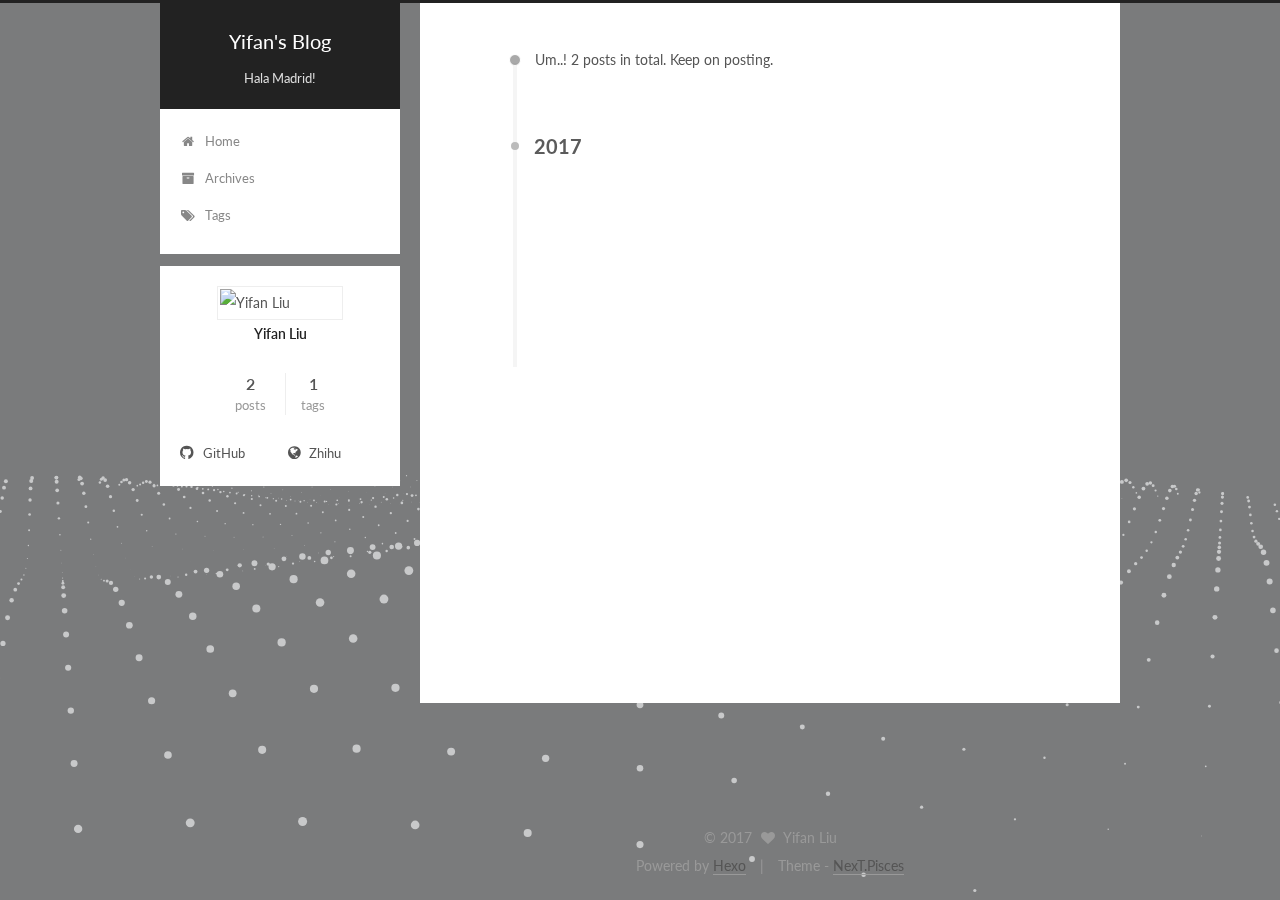
==== commit 2d234854: "Site updated: 2017-05-18 20:15:05" ====
--- a/archives/index.html
+++ b/archives/index.html
@@ -90,15 +90,15 @@
 
 
 
-<meta name="description" content="maybe will write something later. so sad these days.">
+<meta name="description" content="Sometime a man has to surrender to fate. See what it has in store for him.">
 <meta property="og:type" content="website">
 <meta property="og:title" content="Yifan&#39;s Blog">
 <meta property="og:url" content="https://halamourinho.github.io/archives/index.html">
 <meta property="og:site_name" content="Yifan&#39;s Blog">
-<meta property="og:description" content="maybe will write something later. so sad these days.">
+<meta property="og:description" content="Sometime a man has to surrender to fate. See what it has in store for him.">
 <meta name="twitter:card" content="summary">
 <meta name="twitter:title" content="Yifan&#39;s Blog">
-<meta name="twitter:description" content="maybe will write something later. so sad these days.">
+<meta name="twitter:description" content="Sometime a man has to surrender to fate. See what it has in store for him.">
 
 
 
@@ -145,6 +145,15 @@
 
 
 
+  <script type="text/javascript">
+    (function() {
+      var hm = document.createElement("script");
+      hm.src = "//tajs.qq.com/stats?sId=62212566";
+      var s = document.getElementsByTagName("script")[0];
+      s.parentNode.insertBefore(hm, s);
+    })();
+  </script>
+
 
 
 
@@ -173,7 +182,7 @@
       </a>
     </div>
       
-        <p class="site-subtitle">Hala Madrid!</p>
+        <h1 class="site-subtitle" itemprop="description">Hala Madrid!</h1>
       
   </div>
 
@@ -272,7 +281,7 @@
   <article class="post post-type-normal" itemscope itemtype="http://schema.org/Article">
     <header class="post-header">
 
-      <h2 class="post-title">
+      <h3 class="post-title">
         
             <a class="post-title-link" href="/2017/05/18/Hello-WSL/" itemprop="url">
               
@@ -280,7 +289,7 @@
               
             </a>
         
-      </h2>
+      </h3>
 
       <div class="post-meta">
         <time class="post-time" itemprop="dateCreated"
@@ -309,7 +318,7 @@
   <article class="post post-type-normal" itemscope itemtype="http://schema.org/Article">
     <header class="post-header">
 
-      <h2 class="post-title">
+      <h3 class="post-title">
         
             <a class="post-title-link" href="/2017/05/11/hello-world/" itemprop="url">
               
@@ -317,7 +326,7 @@
               
             </a>
         
-      </h2>
+      </h3>
 
       <div class="post-meta">
         <time class="post-time" itemprop="dateCreated"
@@ -368,12 +377,12 @@
       <section class="site-overview sidebar-panel sidebar-panel-active">
         <div class="site-author motion-element" itemprop="author" itemscope itemtype="http://schema.org/Person">
           <img class="site-author-image" itemprop="image"
-               src="/images/avatar.gif"
+               src="/images/avatar.jpg"
                alt="Yifan Liu" />
           <p class="site-author-name" itemprop="name">Yifan Liu</p>
            
-              <p class="site-description motion-element" itemprop="description">maybe will write something later. so sad these days.</p>
-          
+              <p class="site-description motion-element" itemprop="description"></p>
+           
         </div>
         <nav class="site-state motion-element">
 
@@ -389,12 +398,41 @@
           
 
           
+            
+            
+            <div class="site-state-item site-state-tags">
+              <a href="/tags/index.html">
+                <span class="site-state-item-count">1</span>
+                <span class="site-state-item-name">tags</span>
+              </a>
+            </div>
+          
 
         </nav>
 
         
 
         <div class="links-of-author motion-element">
+          
+            
+              <span class="links-of-author-item">
+                <a href="https://github.com/halamourinho" target="_blank" title="GitHub">
+                  
+                    <i class="fa fa-fw fa-github"></i>
+                  
+                  GitHub
+                </a>
+              </span>
+            
+              <span class="links-of-author-item">
+                <a href="https://www.zhihu.com/people/halamourinho" target="_blank" title="Zhihu">
+                  
+                    <i class="fa fa-fw fa-globe"></i>
+                  
+                  Zhihu
+                </a>
+              </span>
+            
           
         </div>
 
@@ -482,6 +520,9 @@
 
 
 
+  
+  
+
 
 
 
@@ -507,6 +548,12 @@
 
   
   <script type="text/javascript" src="/lib/fancybox/source/jquery.fancybox.pack.js?v=2.1.5"></script>
+
+  
+  <script type="text/javascript" src="/lib/three/three.min.js"></script>
+
+  
+  <script type="text/javascript" src="/lib/three/three-waves.min.js"></script>
 
 
   
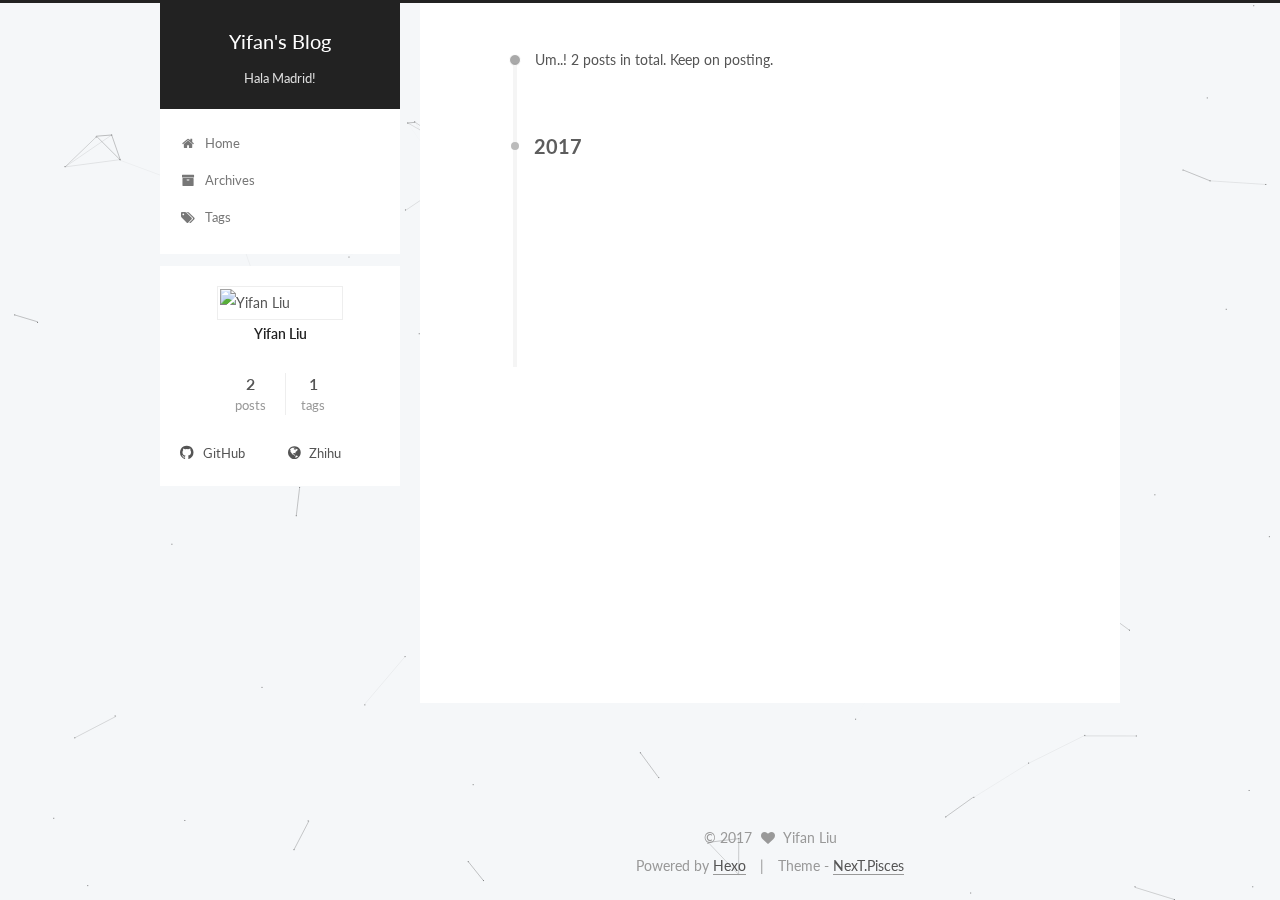
==== commit a2a7b477: "Site updated: 2017-05-18 22:08:17" ====
--- a/archives/index.html
+++ b/archives/index.html
@@ -143,6 +143,16 @@
 
 
 
+  <script type="text/javascript">
+    var _hmt = _hmt || [];
+    (function() {
+      var hm = document.createElement("script");
+      hm.src = "https://hm.baidu.com/hm.js?797a70eb31941e40cb8b4009302c43fe";
+      var s = document.getElementsByTagName("script")[0];
+      s.parentNode.insertBefore(hm, s);
+    })();
+  </script>
+
 
 
   <script type="text/javascript">
@@ -153,6 +163,7 @@
       s.parentNode.insertBefore(hm, s);
     })();
   </script>
+
 
 
 
@@ -518,16 +529,17 @@
   
 
 
-
-
-  
-  
-
-
-
-
-
-
+  
+
+
+
+
+
+
+
+
+
+  
 
 
 
@@ -550,10 +562,10 @@
   <script type="text/javascript" src="/lib/fancybox/source/jquery.fancybox.pack.js?v=2.1.5"></script>
 
   
-  <script type="text/javascript" src="/lib/three/three.min.js"></script>
-
-  
-  <script type="text/javascript" src="/lib/three/three-waves.min.js"></script>
+  <script type="text/javascript" src="/lib/canvas-nest/canvas-nest.min.js"></script>
+
+  
+  <script type="text/javascript" src="/lib/canvas-ribbon/canvas-ribbon.js"></script>
 
 
   
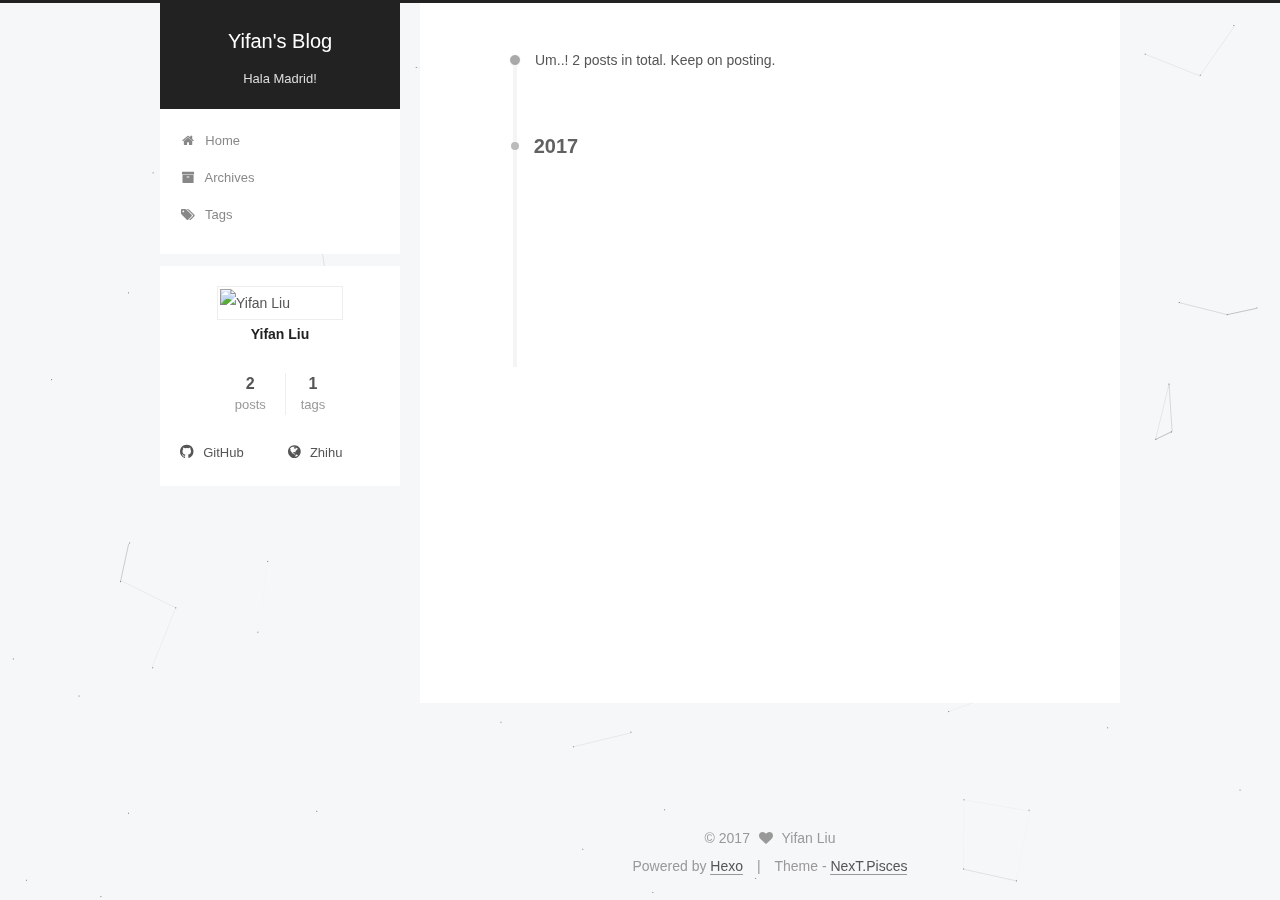
==== commit 22c99d79: "Site updated: 2017-05-19 08:31:04" ====
--- a/archives/index.html
+++ b/archives/index.html
@@ -40,32 +40,6 @@
 
 
 
-  
-  
-  
-  
-
-  
-    
-    
-  
-
-  
-
-  
-
-  
-
-  
-
-  
-    
-    
-    <link href="//fonts.googleapis.com/css?family=Lato:300,300italic,400,400italic,700,700italic&subset=latin,latin-ext" rel="stylesheet" type="text/css">
-  
-
-
-
 
 
 
@@ -83,7 +57,7 @@
 
 
 
-  <link rel="shortcut icon" type="image/x-icon" href="/favicon.ico?v=5.1.1" />
+  <link rel="shortcut icon" type="image/x-icon" href="/images/avatar.jpg?v=5.1.1" />
 
 
 
